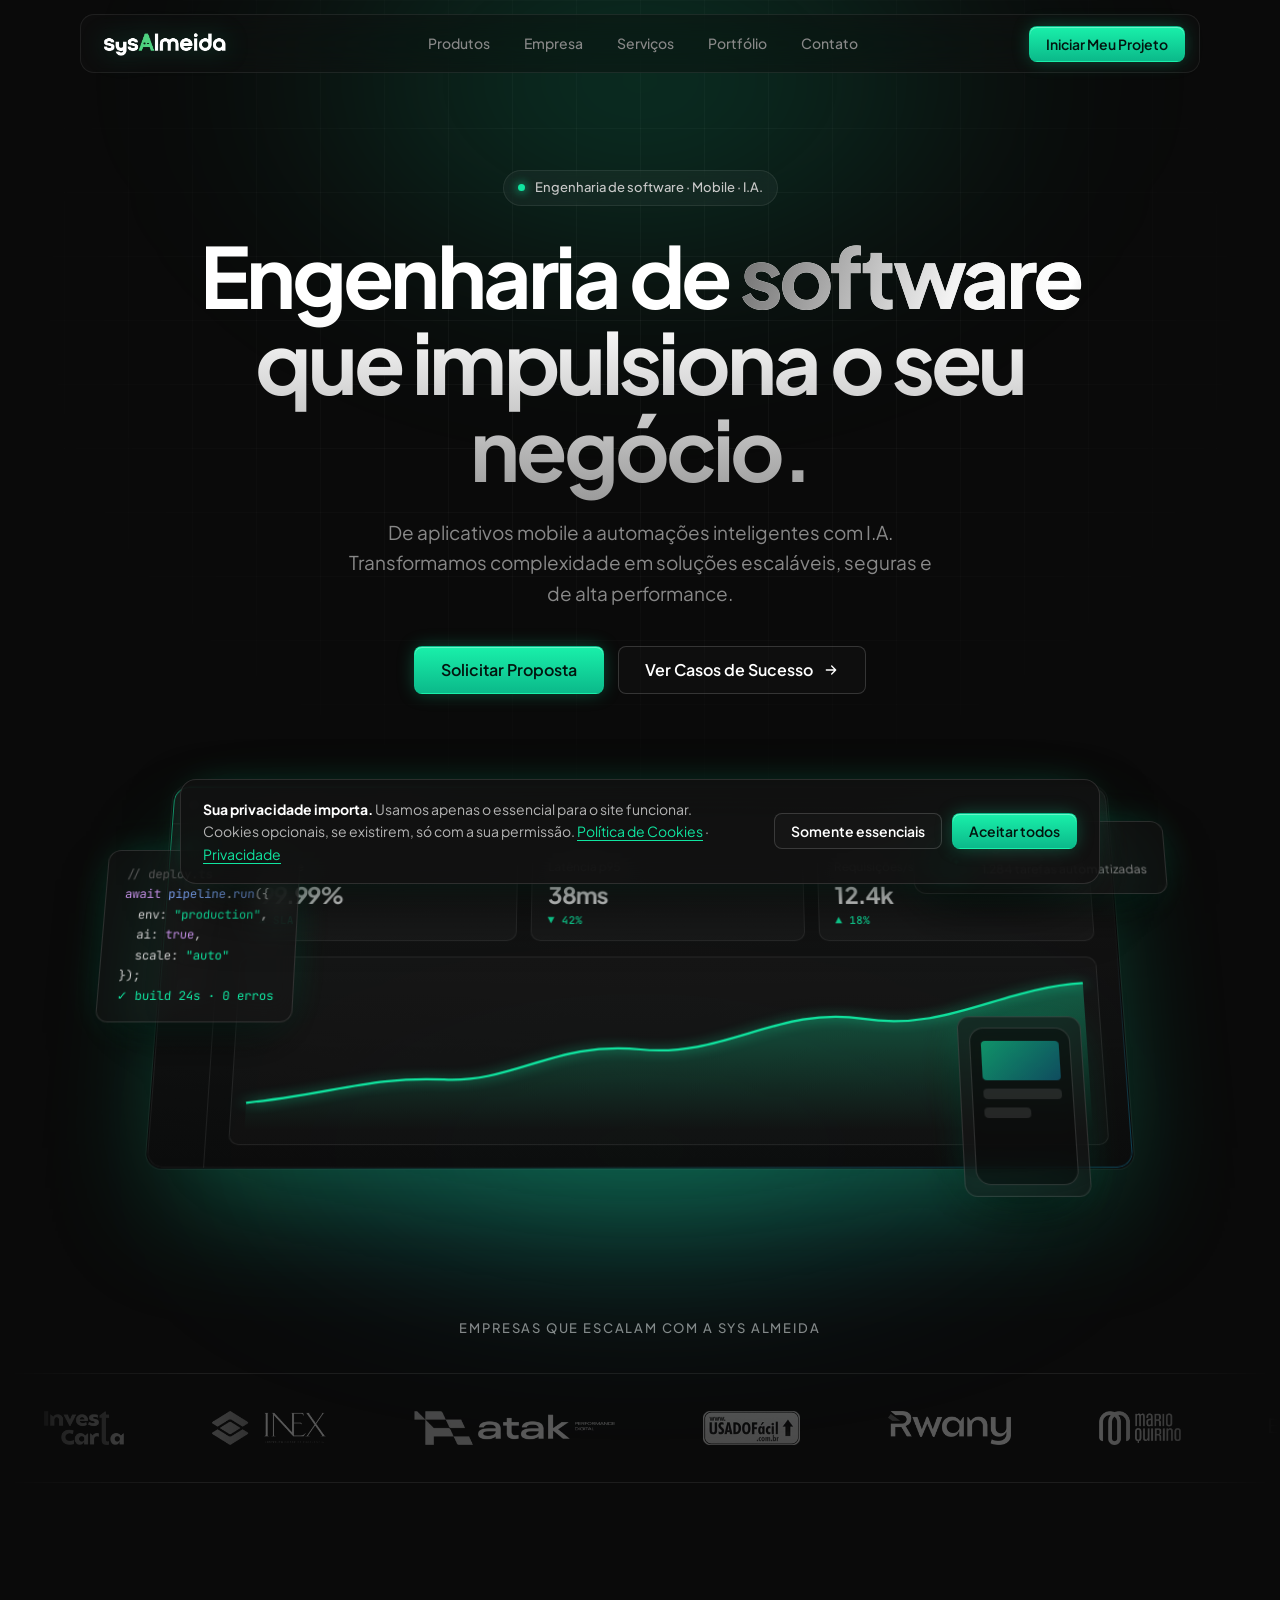
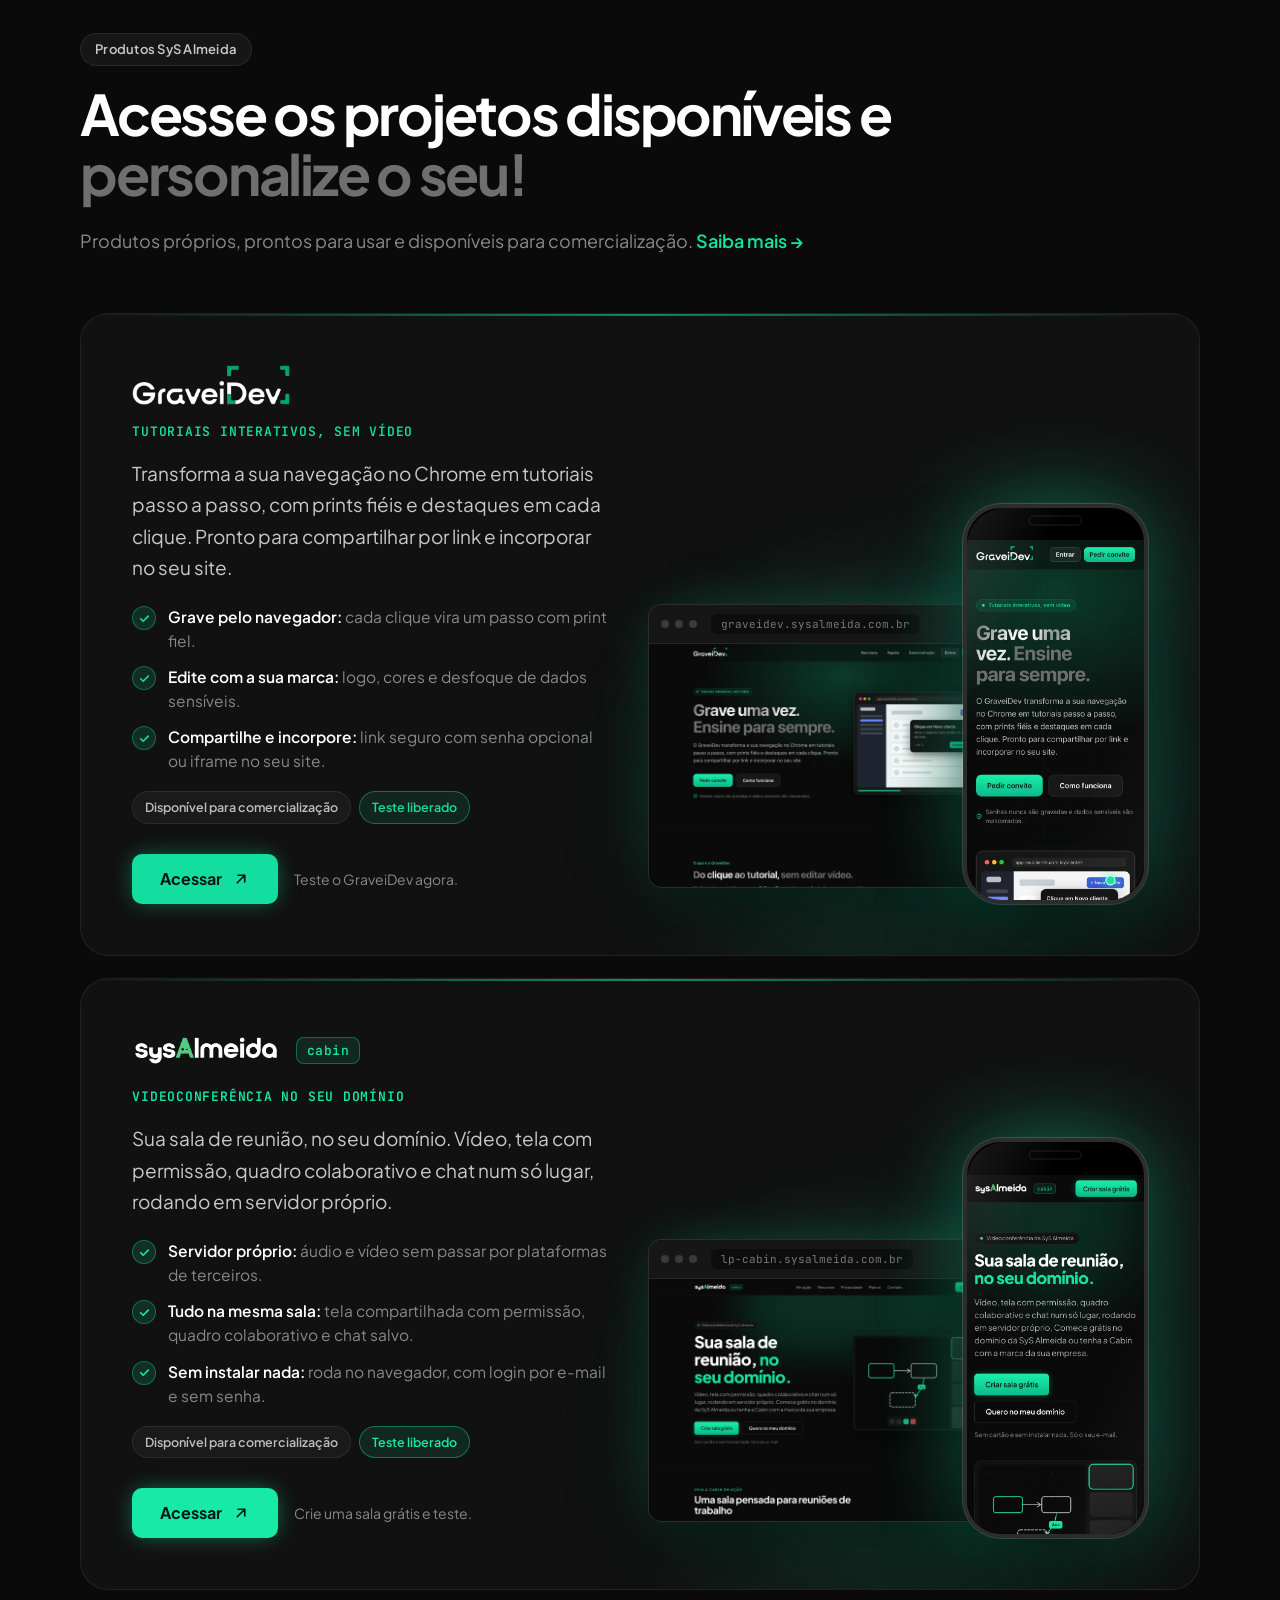
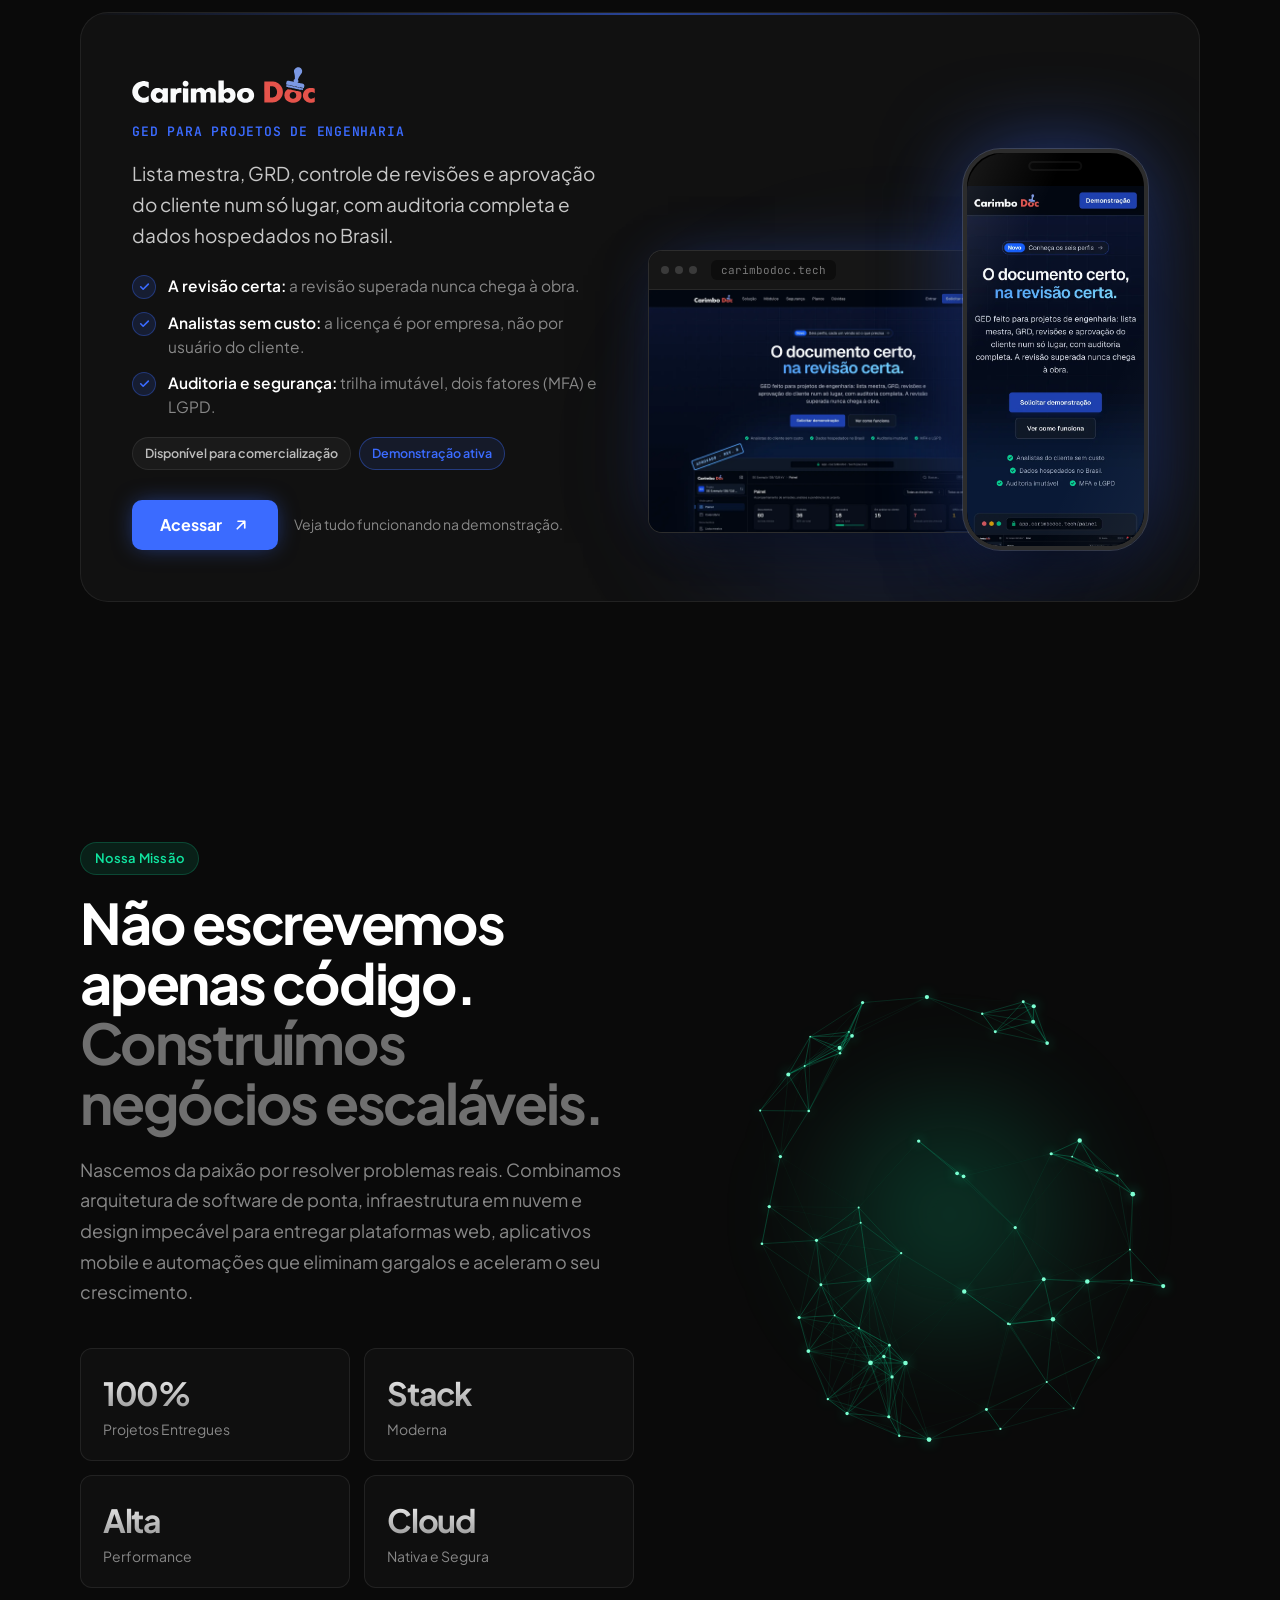
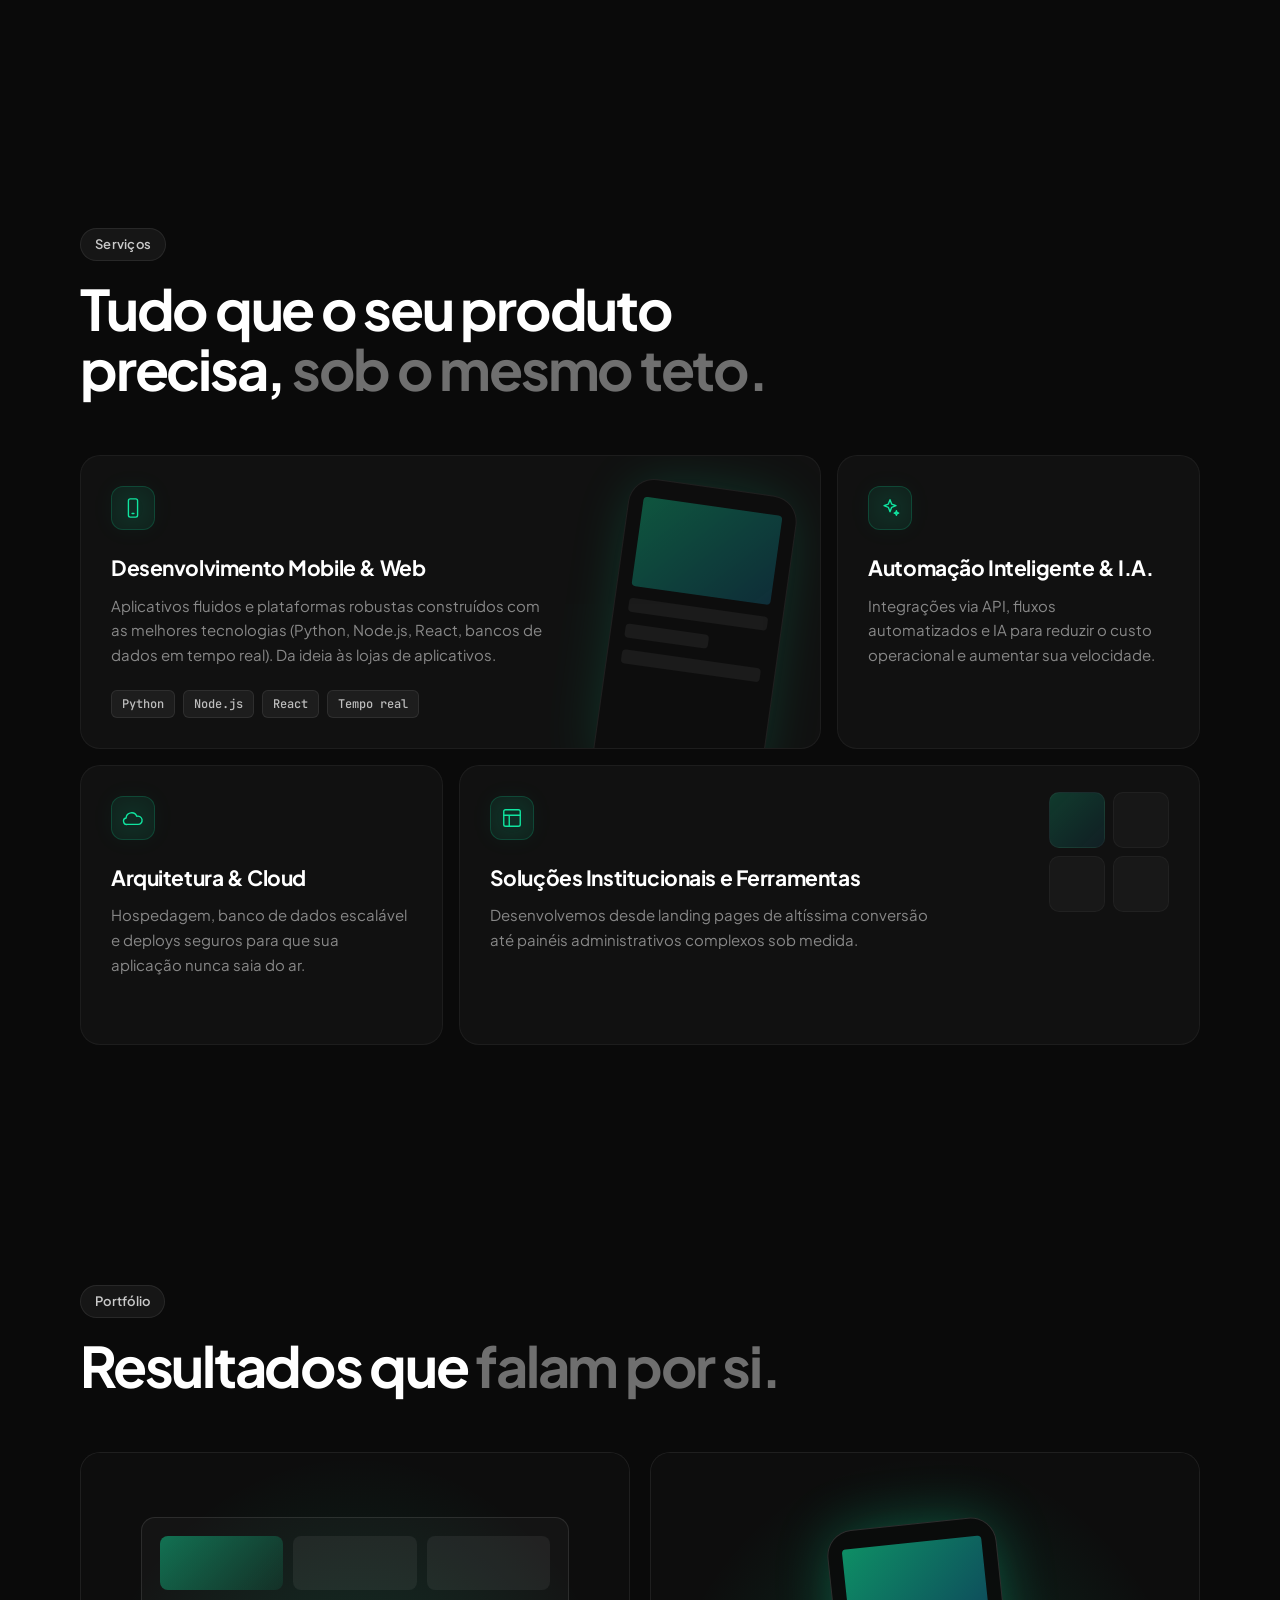
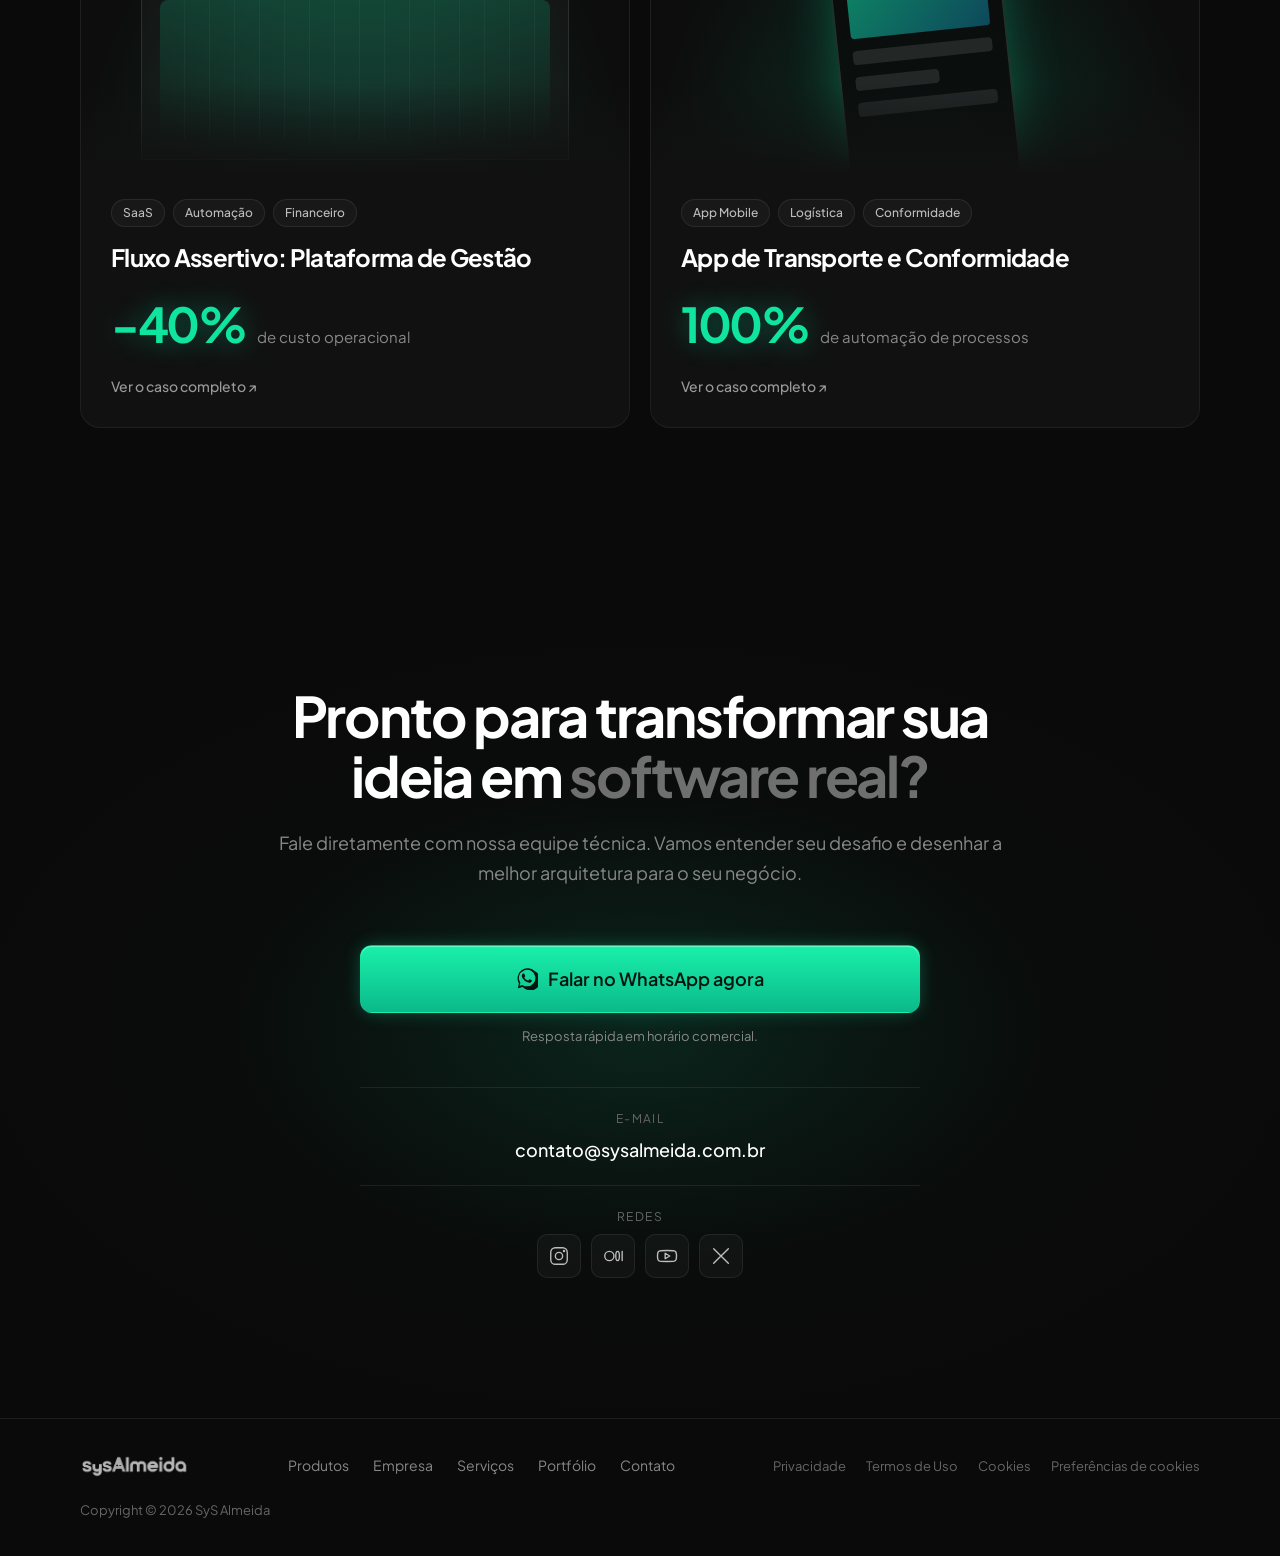
==== index.html @ 6def8334 "Menu: adiciona item Produtos; aumenta e anima o mockup mobile dos produtos Co-Authored-By: Claude So" ====
<!doctype html>
<html lang="pt-BR">
<head>
  <meta charset="utf-8">
  <meta name="viewport" content="width=device-width, initial-scale=1">
  <title>SyS Almeida — Engenharia de software de alto nível</title>
  <meta name="description" content="De aplicativos mobile a automações inteligentes com I.A. Soluções escaláveis, seguras e de alta performance.">
  <meta name="theme-color" content="#0A0A0A">
  <link rel="icon" type="image/png" href="images/lofoFavicon.png">
  <link rel="preconnect" href="https://fonts.googleapis.com">
  <link rel="preconnect" href="https://fonts.gstatic.com" crossorigin>
  <link href="https://fonts.googleapis.com/css2?family=Plus+Jakarta+Sans:wght@400;500;600;700;800&family=JetBrains+Mono:wght@400;500&display=swap" rel="stylesheet">
  <script>document.documentElement.classList.add('js')</script>
  <link rel="stylesheet" href="css/style.css">
</head>
<body>

  <header class="header" id="header">
    <div class="header__inner">
      <a href="#" class="header__logo" aria-label="SyS Almeida">
        <img src="images/logo.png" alt="SyS Almeida" width="463" height="93">
      </a>
      <nav class="nav" aria-label="Principal">
        <a href="#produtos">Produtos</a>
        <a href="#sobre">Empresa</a>
        <a href="#servicos">Serviços</a>
        <a href="#portfolio">Portfólio</a>
        <a href="#contato">Contato</a>
      </nav>
      <a href="https://wa.me/5565998007684?text=Ol%C3%A1!%20me%20chamo:%20" target="_blank" rel="noopener" class="btn btn--primary btn--sm">Iniciar Meu Projeto</a>
    </div>
  </header>

  <main>
    <!-- HERO -->
    <section class="hero" id="inicio">
      <div class="hero__grid" aria-hidden="true"></div>
      <div class="hero__glow hero__glow--top" aria-hidden="true"></div>

      <div class="container hero__content">
        <span class="badge reveal" style="--d:0ms">
          <span class="badge__dot"></span> Engenharia de software · Mobile · I.A.
        </span>
        <h1 class="hero__title reveal" style="--d:100ms">
          Engenharia de <span class="metal">software</span> que impulsiona o seu negócio.
        </h1>
        <p class="hero__sub reveal" style="--d:200ms">
          De aplicativos mobile a automações inteligentes com I.A. Transformamos complexidade em soluções escaláveis, seguras e de alta performance.
        </p>
        <div class="hero__actions reveal" style="--d:300ms">
          <a href="https://wa.me/5565998007684?text=Ol%C3%A1!%20me%20chamo:%20" target="_blank" rel="noopener" class="btn btn--primary btn--lg">Solicitar Proposta</a>
          <a href="#portfolio" class="btn btn--outline btn--lg">
            Ver Casos de Sucesso
            <svg width="16" height="16" viewBox="0 0 24 24" fill="none" stroke="currentColor" stroke-width="2" stroke-linecap="round" stroke-linejoin="round"><path d="M5 12h14M13 6l6 6-6 6"/></svg>
          </a>
        </div>
      </div>

      <!-- Dashboard mockup -->
      <div class="container hero__visual reveal" style="--d:450ms">
        <div class="hero__glow hero__glow--bottom" aria-hidden="true"></div>
        <div class="mock" id="mock">
          <div class="mock__frame">
            <div class="mock__bar">
              <span></span><span></span><span></span>
              <em>sysalmeida.app / dashboard</em>
            </div>
            <div class="mock__body">
              <aside class="mock__side">
                <i class="on"></i><i></i><i></i><i></i><i></i>
              </aside>
              <div class="mock__main">
                <div class="mock__kpis">
                  <div class="kpi"><small>Uptime</small><b>99.99%</b><span class="up">▲ SLA</span></div>
                  <div class="kpi"><small>Latência p95</small><b>38ms</b><span class="up">▼ 42%</span></div>
                  <div class="kpi"><small>Requisições/s</small><b>12.4k</b><span class="up">▲ 18%</span></div>
                </div>
                <div class="mock__chart">
                  <svg viewBox="0 0 600 180" preserveAspectRatio="none">
                    <defs>
                      <linearGradient id="area" x1="0" y1="0" x2="0" y2="1">
                        <stop offset="0" stop-color="#10E5A0" stop-opacity=".35"/>
                        <stop offset="1" stop-color="#10E5A0" stop-opacity="0"/>
                      </linearGradient>
                    </defs>
                    <path d="M0 150 C60 140 90 120 140 124 S220 80 280 90 S380 40 440 55 S540 20 600 14 V180 H0Z" fill="url(#area)"/>
                    <path class="line" d="M0 150 C60 140 90 120 140 124 S220 80 280 90 S380 40 440 55 S540 20 600 14" fill="none" stroke="#10E5A0" stroke-width="2.5"/>
                  </svg>
                </div>
              </div>
            </div>
          </div>

          <div class="float float--code">
<pre><span class="c">// deploy.ts</span>
<span class="k">await</span> <span class="f">pipeline</span>.<span class="f">run</span>({
  env: <span class="s">"production"</span>,
  ai: <span class="k">true</span>,
  scale: <span class="s">"auto"</span>
});
<span class="ok">✓ build 24s · 0 erros</span></pre>
          </div>

          <div class="float float--ai">
            <div class="float__ico">
              <svg width="18" height="18" viewBox="0 0 24 24" fill="none" stroke="currentColor" stroke-width="2" stroke-linecap="round" stroke-linejoin="round"><path d="M12 3l1.8 4.7L18.5 9.5l-4.7 1.8L12 16l-1.8-4.7L5.5 9.5l4.7-1.8z"/><path d="M19 15l.7 1.8L21.5 17.5l-1.8.7L19 20l-.7-1.8-1.8-.7 1.8-.7z"/></svg>
            </div>
            <div><b>Agente I.A.</b><small>1.284 tarefas automatizadas</small></div>
          </div>

          <div class="float float--mobile">
            <div class="phone"><i></i><i></i><i class="w"></i></div>
          </div>
        </div>
      </div>
    </section>

    <!-- SOCIAL PROOF -->
    <section class="proof" aria-labelledby="proof-title">
      <p class="proof__title" id="proof-title">Empresas que escalam com a SyS Almeida</p>
      <div class="marquee">
        <div class="marquee__track">
          <ul class="marquee__group">
            <li><img src="images/clientes/mono/investcarla.png" alt="Invest Carla"></li>
            <li><img src="images/clientes/mono/inex.png" alt="INEX — Instituto Nobre de Excelência"></li>
            <li><img src="images/clientes/mono/atak.png" alt="Atak Performance Digital"></li>
            <li><img src="images/clientes/mono/usadofacil.png" alt="UsadoFácil.com.br"></li>
            <li><img src="images/clientes/mono/rwany.png" alt="Rwany"></li>
            <li><img src="images/clientes/mono/marioquirino.png" alt="Mario Quirino"></li>
            <li><img src="images/clientes/mono/belafit.png" alt="BelaFit"></li>
            <li><img src="images/clientes/mono/parecerdigital.png" alt="Parecer Digital" class="wide"></li>
            <li><img src="images/clientes/mono/useconsult.png" alt="Use Consult" class="wide"></li>
            <li><img src="images/clientes/mono/institutocrescer.png" alt="Instituto Crescer Brasil" class="tall"></li>
            <li><img src="images/clientes/mono/traquejodev.png" alt="Traquejo Dev" class="wide"></li>
            <li><img src="images/clientes/mono/andrefelipe.png" alt="Dr. André Felipe — Ortopedista e Traumatologista" class="tall"></li>
            <li><img src="images/clientes/mono/sabrinasantos.png" alt="Sabrina Santos — Médica Veterinária" class="tall"></li>
            <li><img src="images/clientes/mono/usegrifo.png" alt="Usegrifo"></li>
          </ul>
          <ul class="marquee__group" aria-hidden="true">
            <li><img src="images/clientes/mono/investcarla.png" alt=""></li>
            <li><img src="images/clientes/mono/inex.png" alt=""></li>
            <li><img src="images/clientes/mono/atak.png" alt=""></li>
            <li><img src="images/clientes/mono/usadofacil.png" alt=""></li>
            <li><img src="images/clientes/mono/rwany.png" alt=""></li>
            <li><img src="images/clientes/mono/marioquirino.png" alt=""></li>
            <li><img src="images/clientes/mono/belafit.png" alt=""></li>
            <li><img src="images/clientes/mono/parecerdigital.png" alt="" class="wide"></li>
            <li><img src="images/clientes/mono/useconsult.png" alt="" class="wide"></li>
            <li><img src="images/clientes/mono/institutocrescer.png" alt="" class="tall"></li>
            <li><img src="images/clientes/mono/traquejodev.png" alt="" class="wide"></li>
            <li><img src="images/clientes/mono/andrefelipe.png" alt="" class="tall"></li>
            <li><img src="images/clientes/mono/sabrinasantos.png" alt="" class="tall"></li>
            <li><img src="images/clientes/mono/usegrifo.png" alt=""></li>
          </ul>
        </div>
      </div>
    </section>

    <!-- PRODUTOS -->
    <section class="section products" id="produtos">
      <div class="container">
        <header class="section__head reveal-s">
          <span class="tag">Produtos SyS Almeida</span>
          <h2 class="h2">Acesse os projetos disponíveis e <span class="dim">personalize o seu!</span></h2>
          <p class="lead">Produtos próprios, prontos para usar e disponíveis para comercialização. <a class="products__more" href="#contato">Saiba mais <span aria-hidden="true">→</span></a></p>
        </header>
        <div class="pgrid">
        <article class="pcard reveal-s" style="--c:#14de9f;--c-rgb:20,222,159;--on:#03150f">
          <div class="pcard__info">
            <div class="pcard__brand"><img class="plogo plogo--grave" src="images/produtos/graveidev-logo.webp" alt="GraveiDev" width="480" height="122"></div>
            <span class="ptag">Tutoriais interativos, sem vídeo</span>
            <p class="pcard__desc">Transforma a sua navegação no Chrome em tutoriais passo a passo, com prints fiéis e destaques em cada clique. Pronto para compartilhar por link e incorporar no seu site.</p>
            <ul class="pcard__quals"><li><span class="pq__ic" aria-hidden="true"><svg viewBox="0 0 24 24"><path d="M5 12.5l4.5 4.5L19 7.5"/></svg></span><span><b>Grave pelo navegador:</b> cada clique vira um passo com print fiel.</span></li><li><span class="pq__ic" aria-hidden="true"><svg viewBox="0 0 24 24"><path d="M5 12.5l4.5 4.5L19 7.5"/></svg></span><span><b>Edite com a sua marca:</b> logo, cores e desfoque de dados sensíveis.</span></li><li><span class="pq__ic" aria-hidden="true"><svg viewBox="0 0 24 24"><path d="M5 12.5l4.5 4.5L19 7.5"/></svg></span><span><b>Compartilhe e incorpore:</b> link seguro com senha opcional ou iframe no seu site.</span></li></ul>
            <div class="pcard__chips"><span class="pchip">Disponível para comercialização</span><span class="pchip pchip--on">Teste liberado</span></div>
            <div class="pcard__cta">
              <a class="pbtn" href="https://graveidev.sysalmeida.com.br/" target="_blank" rel="noopener">Acessar
                <svg width="18" height="18" viewBox="0 0 24 24" fill="none" stroke="currentColor" stroke-width="2.2" stroke-linecap="round" stroke-linejoin="round" aria-hidden="true"><path d="M7 17L17 7M8 7h9v9"/></svg></a>
              <span class="pcard__note">Teste o GraveiDev agora.</span>
            </div>
          </div>
          <div class="pcard__stage" aria-hidden="true">
            <div class="dev dev--desk">
              <div class="dev__bar"><i></i><i></i><i></i><em>graveidev.sysalmeida.com.br</em></div>
              <img src="images/produtos/graveidev-desktop.webp" alt="" width="1600" height="1000" loading="lazy">
            </div>
            <div class="dev dev--phone">
              <span class="dev__notch"></span>
              <img src="images/produtos/graveidev-mobile.webp" alt="" width="585" height="1266" loading="lazy">
            </div>
          </div>
        </article>
        <article class="pcard reveal-s" style="--c:#17eaa6;--c-rgb:23,234,166;--on:#03150f">
          <div class="pcard__info">
            <div class="pcard__brand"><img class="plogo plogo--sys" src="images/logo.png" alt="SyS Almeida" width="463" height="93"><span class="pbadge">cabin</span></div>
            <span class="ptag">Videoconferência no seu domínio</span>
            <p class="pcard__desc">Sua sala de reunião, no seu domínio. Vídeo, tela com permissão, quadro colaborativo e chat num só lugar, rodando em servidor próprio.</p>
            <ul class="pcard__quals"><li><span class="pq__ic" aria-hidden="true"><svg viewBox="0 0 24 24"><path d="M5 12.5l4.5 4.5L19 7.5"/></svg></span><span><b>Servidor próprio:</b> áudio e vídeo sem passar por plataformas de terceiros.</span></li><li><span class="pq__ic" aria-hidden="true"><svg viewBox="0 0 24 24"><path d="M5 12.5l4.5 4.5L19 7.5"/></svg></span><span><b>Tudo na mesma sala:</b> tela compartilhada com permissão, quadro colaborativo e chat salvo.</span></li><li><span class="pq__ic" aria-hidden="true"><svg viewBox="0 0 24 24"><path d="M5 12.5l4.5 4.5L19 7.5"/></svg></span><span><b>Sem instalar nada:</b> roda no navegador, com login por e-mail e sem senha.</span></li></ul>
            <div class="pcard__chips"><span class="pchip">Disponível para comercialização</span><span class="pchip pchip--on">Teste liberado</span></div>
            <div class="pcard__cta">
              <a class="pbtn" href="https://lp-cabin.sysalmeida.com.br/" target="_blank" rel="noopener">Acessar
                <svg width="18" height="18" viewBox="0 0 24 24" fill="none" stroke="currentColor" stroke-width="2.2" stroke-linecap="round" stroke-linejoin="round" aria-hidden="true"><path d="M7 17L17 7M8 7h9v9"/></svg></a>
              <span class="pcard__note">Crie uma sala grátis e teste.</span>
            </div>
          </div>
          <div class="pcard__stage" aria-hidden="true">
            <div class="dev dev--desk">
              <div class="dev__bar"><i></i><i></i><i></i><em>lp-cabin.sysalmeida.com.br</em></div>
              <img src="images/produtos/cabin-desktop.webp" alt="" width="1600" height="1000" loading="lazy">
            </div>
            <div class="dev dev--phone">
              <span class="dev__notch"></span>
              <img src="images/produtos/cabin-mobile.webp" alt="" width="585" height="1266" loading="lazy">
            </div>
          </div>
        </article>
        <article class="pcard reveal-s" style="--c:#3b6bff;--c-rgb:59,107,255;--on:#ffffff">
          <div class="pcard__info">
            <div class="pcard__brand"><img class="plogo plogo--carimbo" src="images/produtos/carimbodoc-logo.svg" alt="CarimboDoc" width="2932" height="578"></div>
            <span class="ptag">GED para projetos de engenharia</span>
            <p class="pcard__desc">Lista mestra, GRD, controle de revisões e aprovação do cliente num só lugar, com auditoria completa e dados hospedados no Brasil.</p>
            <ul class="pcard__quals"><li><span class="pq__ic" aria-hidden="true"><svg viewBox="0 0 24 24"><path d="M5 12.5l4.5 4.5L19 7.5"/></svg></span><span><b>A revisão certa:</b> a revisão superada nunca chega à obra.</span></li><li><span class="pq__ic" aria-hidden="true"><svg viewBox="0 0 24 24"><path d="M5 12.5l4.5 4.5L19 7.5"/></svg></span><span><b>Analistas sem custo:</b> a licença é por empresa, não por usuário do cliente.</span></li><li><span class="pq__ic" aria-hidden="true"><svg viewBox="0 0 24 24"><path d="M5 12.5l4.5 4.5L19 7.5"/></svg></span><span><b>Auditoria e segurança:</b> trilha imutável, dois fatores (MFA) e LGPD.</span></li></ul>
            <div class="pcard__chips"><span class="pchip">Disponível para comercialização</span><span class="pchip pchip--on">Demonstração ativa</span></div>
            <div class="pcard__cta">
              <a class="pbtn" href="https://carimbodoc.tech/" target="_blank" rel="noopener">Acessar
                <svg width="18" height="18" viewBox="0 0 24 24" fill="none" stroke="currentColor" stroke-width="2.2" stroke-linecap="round" stroke-linejoin="round" aria-hidden="true"><path d="M7 17L17 7M8 7h9v9"/></svg></a>
              <span class="pcard__note">Veja tudo funcionando na demonstração.</span>
            </div>
          </div>
          <div class="pcard__stage" aria-hidden="true">
            <div class="dev dev--desk">
              <div class="dev__bar"><i></i><i></i><i></i><em>carimbodoc.tech</em></div>
              <img src="images/produtos/carimbodoc-desktop.webp" alt="" width="1600" height="1000" loading="lazy">
            </div>
            <div class="dev dev--phone">
              <span class="dev__notch"></span>
              <img src="images/produtos/carimbodoc-mobile.webp" alt="" width="585" height="1266" loading="lazy">
            </div>
          </div>
        </article>
        </div>
      </div>
    </section>

    <!-- EMPRESA -->
    <section class="section about" id="sobre">
      <div class="container about__grid">
        <div class="about__text">
          <span class="tag tag--green reveal-s">Nossa Missão</span>
          <h2 class="h2 reveal-s" style="--d:80ms">Não escrevemos apenas código. <span class="dim">Construímos negócios escaláveis.</span></h2>
          <p class="lead reveal-s" style="--d:160ms">Nascemos da paixão por resolver problemas reais. Combinamos arquitetura de software de ponta, infraestrutura em nuvem e design impecável para entregar plataformas web, aplicativos mobile e automações que eliminam gargalos e aceleram o seu crescimento.</p>
          <div class="stats reveal-s" style="--d:240ms">
            <div class="stat"><b>100%</b><span>Projetos Entregues</span></div>
            <div class="stat"><b>Stack</b><span>Moderna</span></div>
            <div class="stat"><b>Alta</b><span>Performance</span></div>
            <div class="stat"><b>Cloud</b><span>Nativa e Segura</span></div>
          </div>
        </div>
        <div class="about__visual reveal-s" style="--d:200ms" aria-hidden="true">
          <div class="about__glow"></div>
          <canvas id="mesh"></canvas>
        </div>
      </div>
    </section>

    <!-- SERVIÇOS -->
    <section class="section" id="servicos">
      <div class="container">
        <header class="section__head reveal-s">
          <span class="tag">Serviços</span>
          <h2 class="h2">Tudo que o seu produto precisa, <span class="dim">sob o mesmo teto.</span></h2>
        </header>

        <div class="bento">
          <article class="card card--wide spot reveal-s">
            <div class="card__icon"><svg viewBox="0 0 24 24"><rect x="7" y="2" width="10" height="20" rx="2"/><path d="M11 18h2"/></svg></div>
            <h3>Desenvolvimento Mobile &amp; Web</h3>
            <p>Aplicativos fluidos e plataformas robustas construídos com as melhores tecnologias (Python, Node.js, React, bancos de dados em tempo real). Da ideia às lojas de aplicativos.</p>
            <ul class="chips"><li>Python</li><li>Node.js</li><li>React</li><li>Tempo real</li></ul>
            <div class="card__art card__art--phone" aria-hidden="true">
              <div class="phone phone--lg"><i></i><i></i><i class="w"></i><i></i></div>
            </div>
          </article>

          <article class="card spot reveal-s" style="--d:80ms">
            <div class="card__icon"><svg viewBox="0 0 24 24"><path d="M12 3l1.8 4.7L18.5 9.5l-4.7 1.8L12 16l-1.8-4.7L5.5 9.5l4.7-1.8z"/><path d="M19 15l.7 1.8 1.8.7-1.8.7L19 20l-.7-1.8-1.8-.7 1.8-.7z"/></svg></div>
            <h3>Automação Inteligente &amp; I.A.</h3>
            <p>Integrações via API, fluxos automatizados e IA para reduzir o custo operacional e aumentar sua velocidade.</p>
          </article>

          <article class="card spot reveal-s" style="--d:120ms">
            <div class="card__icon"><svg viewBox="0 0 24 24"><path d="M17.5 19a4.5 4.5 0 1 0-1.4-8.8A6 6 0 0 0 4.5 12 3.5 3.5 0 0 0 6 19z"/></svg></div>
            <h3>Arquitetura &amp; Cloud</h3>
            <p>Hospedagem, banco de dados escalável e deploys seguros para que sua aplicação nunca saia do ar.</p>
          </article>

          <article class="card card--wide spot reveal-s" style="--d:160ms">
            <div class="card__icon"><svg viewBox="0 0 24 24"><rect x="3" y="3" width="18" height="18" rx="2"/><path d="M3 9h18M9 21V9"/></svg></div>
            <h3>Soluções Institucionais e Ferramentas</h3>
            <p>Desenvolvemos desde landing pages de altíssima conversão até painéis administrativos complexos sob medida.</p>
            <div class="card__art card__art--panel" aria-hidden="true"><i></i><i></i><i></i><i></i></div>
          </article>
        </div>
      </div>
    </section>

    <!-- PORTFÓLIO -->
    <section class="section" id="portfolio">
      <div class="container">
        <header class="section__head reveal-s">
          <span class="tag">Portfólio</span>
          <h2 class="h2">Resultados que <span class="dim">falam por si.</span></h2>
        </header>

        <div class="cases">
          <a href="#contato" class="case reveal-s">
            <div class="case__media">
              <div class="case__img case__img--dash">
                <div class="dash"><b></b><b></b><b></b><span></span></div>
              </div>
            </div>
            <div class="case__body">
              <div class="case__tags"><span>SaaS</span><span>Automação</span><span>Financeiro</span></div>
              <h3>Fluxo Assertivo: Plataforma de Gestão</h3>
              <div class="case__metric"><b>-40%</b><span>de custo operacional</span></div>
              <span class="case__link">Ver o caso completo <i>↗</i></span>
            </div>
          </a>

          <a href="#contato" class="case reveal-s" style="--d:100ms">
            <div class="case__media">
              <div class="case__img case__img--app">
                <div class="phone phone--lg"><i></i><i></i><i class="w"></i><i></i></div>
              </div>
            </div>
            <div class="case__body">
              <div class="case__tags"><span>App Mobile</span><span>Logística</span><span>Conformidade</span></div>
              <h3>App de Transporte e Conformidade</h3>
              <div class="case__metric"><b>100%</b><span>de automação de processos</span></div>
              <span class="case__link">Ver o caso completo <i>↗</i></span>
            </div>
          </a>
        </div>
      </div>
    </section>

    <!-- CONTATO -->
    <section class="section contact" id="contato">
      <div class="contact__glow" aria-hidden="true"></div>
      <div class="container">
        <header class="section__head section__head--center reveal-s">
          <h2 class="h2">Pronto para transformar sua ideia em <span class="dim">software real?</span></h2>
          <p class="lead">Fale diretamente com nossa equipe técnica. Vamos entender seu desafio e desenhar a melhor arquitetura para o seu negócio.</p>
        </header>

        <div class="contact__grid">
          <div class="contact__quick reveal-s">
            <a href="https://wa.me/5565998007684?text=Ol%C3%A1!%20me%20chamo:%20" class="btn btn--primary btn--xl" target="_blank" rel="noopener">
              <svg width="22" height="22" viewBox="0 0 24 24" fill="currentColor"><path d="M20.5 3.5A11 11 0 0 0 3.2 16.8L2 22l5.4-1.4A11 11 0 1 0 20.5 3.5zM12 20a9 9 0 0 1-4.6-1.3l-.3-.2-3.2.8.9-3.1-.2-.3A9 9 0 1 1 12 20zm5-6.7c-.3-.1-1.6-.8-1.9-.9s-.5-.1-.7.1-.8.9-.9 1.1-.3.2-.6.1a7.400 7.400 0 0 1-3.700-3.200c-.3-.5.3-.5.8-1.500.1-.2 0-.4 0-.5l-.9-2c-.2-.5-.4-.4-.7-.4h-.5a1 1 0 0 0-.7.3 3 3 0 0 0-.9 2.200 5.200 5.200 0 0 0 1.100 2.800 11.900 11.900 0 0 0 4.600 4c1.700.7 2.400.8 3.200.7a2.700 2.700 0 0 0 1.800-1.300 2.200 2.200 0 0 0 .2-1.300c-.1-.1-.3-.2-.6-.3z"/></svg>
              Falar no WhatsApp agora
            </a>
            <p class="muted-sm">Resposta rápida em horário comercial.</p>

            <ul class="contact__info">
              <li><span>E-mail</span><a href="mailto:contato@sysalmeida.com.br">contato@sysalmeida.com.br</a></li>
              <li><span>Redes</span>
                <div class="socials">
                  <a href="https://www.instagram.com/sysalmeida/" target="_blank" rel="noopener" aria-label="Instagram"><svg viewBox="0 0 24 24"><rect x="3" y="3" width="18" height="18" rx="5"/><circle cx="12" cy="12" r="4"/><circle cx="17.5" cy="6.5" r=".6" fill="currentColor"/></svg></a>
                  <a href="https://medium.com/@sysalmeida.dev" target="_blank" rel="noopener" aria-label="Medium"><svg viewBox="0 0 24 24"><circle cx="8" cy="12" r="5"/><ellipse cx="17" cy="12" rx="2" ry="5"/><path d="M22 7v10"/></svg></a>
                  <a href="https://www.youtube.com/@SysAlmeida" target="_blank" rel="noopener" aria-label="YouTube"><svg viewBox="0 0 24 24"><path d="M22 8.5a3 3 0 0 0-2.1-2.1C18 6 12 6 12 6s-6 0-7.900.4A3 3 0 0 0 2 8.500 31 31 0 0 0 1.600 12 31 31 0 0 0 2 15.500a3 3 0 0 0 2.100 2.100C6 18 12 18 12 18s6 0 7.900-.4a3 3 0 0 0 2.100-2.100 31 31 0 0 0 .4-3.500 31 31 0 0 0-.4-3.500z"/><path d="M10 9l5 3-5 3z"/></svg></a>
                  <a href="https://x.com/sysAlmeida" target="_blank" rel="noopener" aria-label="X"><svg viewBox="0 0 24 24"><path d="M4 4l16 16M20 4L4 20"/></svg></a>
                </div>
              </li>
            </ul>
          </div>

          
        </div>
      </div>
    </section>
  </main>

  <footer class="footer">
    <div class="container footer__inner">
      <a href="#" class="footer__logo" aria-label="SyS Almeida"><img src="images/logo.png" alt="SyS Almeida" width="463" height="93"></a>
      <nav class="footer__nav" aria-label="Rodapé">
        <a href="#produtos">Produtos</a>
        <a href="#sobre">Empresa</a>
        <a href="#servicos">Serviços</a>
        <a href="#portfolio">Portfólio</a>
        <a href="#contato">Contato</a>
      </nav>
      <nav class="footer__legal" aria-label="Documentos legais">
        <a href="privacidade.html">Privacidade</a>
        <a href="termos.html">Termos de Uso</a>
        <a href="cookies.html">Cookies</a>
        <button type="button" data-cookie-settings>Preferências de cookies</button>
      </nav>
      <p>Copyright © 2026 SyS Almeida</p>
    </div>
  </footer>

  <script src="js/main.js"></script>
  <script src="js/cookies.js"></script>
</body>
</html>
---- css/style.css ----
:root {
  --bg: #0a0a0a;
  --bg-2: #111111;
  --accent: #10e5a0;
  --accent-2: #0bb98a;
  --accent-glow: rgba(16, 229, 160, .45);
  --text: #ffffff;
  --muted: #888888;
  --border: rgba(255, 255, 255, .08);
  --radius: 8px;
  --font: "Plus Jakarta Sans", "Inter", -apple-system, "SF Pro Display", system-ui, sans-serif;
  --mono: "JetBrains Mono", ui-monospace, "SF Mono", monospace;
}

*, *::before, *::after { box-sizing: border-box; }
html { scroll-behavior: smooth; overflow-x: clip; max-width: 100%; }
body {
  margin: 0;
  background: var(--bg);
  color: var(--text);
  font-family: var(--font);
  -webkit-font-smoothing: antialiased;
  line-height: 1.5;
  overflow-x: clip;
  max-width: 100%;
}
img { max-width: 100%; display: block; }
a { color: inherit; text-decoration: none; }
.container { width: min(1120px, 100% - 48px); margin-inline: auto; }

/* ---------- Buttons ---------- */
.btn {
  display: inline-flex; align-items: center; justify-content: center; gap: 10px;
  font: 600 15px/1 var(--font);
  border-radius: var(--radius);
  padding: 12px 20px;
  border: 1px solid transparent;
  cursor: pointer;
  transition: box-shadow .25s ease, transform .25s ease, background .25s ease, border-color .25s ease, color .25s ease;
}
.btn--sm { padding: 10px 16px; font-size: 14px; }
.btn--lg { padding: 15px 26px; font-size: 16px; }
.btn--primary {
  background: linear-gradient(180deg, #19f0aa, var(--accent-2));
  color: #03150f;
  box-shadow: 0 0 18px -2px rgba(16, 229, 160, .35), inset 0 1px 0 rgba(255, 255, 255, .35);
}
.btn--primary:hover {
  transform: translateY(-1px);
  box-shadow: 0 0 34px 2px var(--accent-glow), 0 0 80px 6px rgba(16, 229, 160, .2), inset 0 1px 0 rgba(255, 255, 255, .45);
}
.btn--outline {
  color: var(--text);
  background: rgba(255, 255, 255, .02);
  border-color: rgba(255, 255, 255, .16);
}
.btn--outline svg { transition: transform .25s ease; }
.btn--outline:hover {
  border-color: rgba(16, 229, 160, .6);
  background: rgba(16, 229, 160, .06);
  box-shadow: 0 0 24px -4px var(--accent-glow);
}
.btn--outline:hover svg { transform: translateX(4px); }

/* ---------- Header ---------- */
.header {
  position: fixed; inset: 0 0 auto 0; z-index: 50;
  padding: 14px 0;
  transition: padding .3s ease;
}
.header__inner {
  width: min(1120px, 100% - 32px);
  margin-inline: auto;
  display: grid; grid-template-columns: 1fr auto 1fr; align-items: center;
  padding: 10px 14px 10px 20px;
  border-radius: 14px;
  background: rgba(17, 17, 17, .55);
  backdrop-filter: blur(16px) saturate(160%);
  -webkit-backdrop-filter: blur(16px) saturate(160%);
  border: 1px solid var(--border);
  transition: background .3s ease, border-color .3s ease;
}
.header.is-scrolled .header__inner { background: rgba(10, 10, 10, .78); border-color: rgba(255, 255, 255, .12); }
.header__logo img { height: 26px; width: auto; filter: brightness(1.15) contrast(1.05) drop-shadow(0 0 12px rgba(16, 229, 160, .25)); }
.header .btn { justify-self: end; }
.nav { display: flex; gap: 6px; }
.nav a {
  color: var(--muted); font-size: 14px; font-weight: 500;
  padding: 8px 14px; border-radius: 6px;
  transition: color .2s ease, text-shadow .2s ease;
}
.nav a:hover { color: #fff; text-shadow: 0 0 14px rgba(255, 255, 255, .6); }

/* ---------- Hero ---------- */
.hero {
  position: relative;
  padding: 170px 0 40px;
  text-align: center;
  isolation: isolate;
  overflow-x: clip;
}
.hero__grid {
  position: absolute; inset: 0; z-index: -2;
  background-image:
    linear-gradient(rgba(255, 255, 255, .035) 1px, transparent 1px),
    linear-gradient(90deg, rgba(255, 255, 255, .035) 1px, transparent 1px);
  background-size: 64px 64px;
  mask-image: radial-gradient(ellipse 70% 60% at 50% 25%, #000 20%, transparent 75%);
  -webkit-mask-image: radial-gradient(ellipse 70% 60% at 50% 25%, #000 20%, transparent 75%);
}
.hero__glow { position: absolute; pointer-events: none; z-index: -1; border-radius: 50%; filter: blur(90px); }
.hero__glow--top {
  top: -180px; left: 50%; width: min(900px, 100vw); height: 520px; transform: translateX(-50%);
  background: radial-gradient(closest-side, rgba(16, 229, 160, .22), transparent);
}
.hero__glow--bottom {
  bottom: -90px; left: 50%; width: 80%; height: 260px; transform: translateX(-50%);
  background: radial-gradient(closest-side, rgba(16, 229, 160, .42), rgba(20, 160, 210, .18) 60%, transparent);
}

.badge {
  display: inline-flex; align-items: center; gap: 10px;
  font-size: 13px; font-weight: 500; color: #c9c9c9;
  padding: 7px 14px; border-radius: 999px;
  background: rgba(255, 255, 255, .04);
  border: 1px solid var(--border);
  backdrop-filter: blur(8px);
}
.badge__dot { width: 7px; height: 7px; border-radius: 50%; background: var(--accent); box-shadow: 0 0 10px var(--accent); animation: pulse 2s infinite; }

.hero__title {
  margin: 26px auto 0;
  max-width: 920px;
  font-size: clamp(40px, 7.2vw, 84px);
  font-weight: 700;
  line-height: 1.03;
  letter-spacing: -0.045em;
  padding-bottom: .14em; /* evita cortar descendentes (g, p, q) no background-clip */
  margin-bottom: -.14em;
  background: linear-gradient(180deg, #fff 30%, #9a9a9a);
  -webkit-background-clip: text; background-clip: text;
  -webkit-text-fill-color: transparent;
}
.metal {
  background: linear-gradient(110deg, #6b6b6b 0%, #f2f2f2 30%, #ffffff 45%, #8d8d8d 60%, #e6e6e6 80%, #7a7a7a 100%);
  background-size: 220% 100%;
  -webkit-background-clip: text; background-clip: text;
  -webkit-text-fill-color: transparent;
  animation: sheen 6s linear infinite;
}
.hero__sub {
  margin: 26px auto 0; max-width: 600px;
  color: var(--muted); font-size: clamp(16px, 1.8vw, 19px); line-height: 1.6;
}
.hero__actions { margin-top: 38px; display: flex; gap: 14px; justify-content: center; flex-wrap: wrap; }

/* ---------- Mockup ---------- */
.hero__visual { position: relative; margin-top: 80px; perspective: 1600px; padding-bottom: 20px; }
.mock {
  position: relative; max-width: 960px; margin-inline: auto;
  transform-style: preserve-3d;
  transform: rotateX(var(--rx, 14deg)) rotateY(var(--ry, 0deg));
  transition: transform .25s ease-out;
}
.mock__frame {
  position: relative;
  border-radius: 16px;
  background: linear-gradient(180deg, rgba(24, 24, 24, .92), rgba(12, 12, 12, .92));
  border: 1px solid transparent;
  background-clip: padding-box;
  box-shadow: 0 50px 120px -30px rgba(16, 229, 160, .35), 0 0 0 1px rgba(255, 255, 255, .06);
  overflow: hidden;
}
.mock__frame::before { /* borda 1px com gradiente */
  content: ""; position: absolute; inset: 0; border-radius: inherit; padding: 1px; pointer-events: none;
  background: linear-gradient(160deg, rgba(16, 229, 160, .7), rgba(255, 255, 255, .08) 35%, rgba(255, 255, 255, .02) 70%, rgba(20, 160, 210, .4));
  -webkit-mask: linear-gradient(#000 0 0) content-box, linear-gradient(#000 0 0);
  -webkit-mask-composite: xor; mask-composite: exclude;
}
.mock__bar { display: flex; align-items: center; gap: 7px; padding: 12px 16px; border-bottom: 1px solid var(--border); }
.mock__bar span { width: 10px; height: 10px; border-radius: 50%; background: #2c2c2c; }
.mock__bar em { margin-left: 14px; font: 400 12px var(--mono); color: #666; font-style: normal; }
.mock__body { display: grid; grid-template-columns: 56px 1fr; min-height: 330px; }
.mock__side { border-right: 1px solid var(--border); padding: 18px 0; display: flex; flex-direction: column; align-items: center; gap: 14px; }
.mock__side i { width: 22px; height: 22px; border-radius: 6px; background: rgba(255, 255, 255, .07); }
.mock__side i.on { background: rgba(16, 229, 160, .25); box-shadow: 0 0 14px rgba(16, 229, 160, .5); }
.mock__main { padding: 22px; text-align: left; }
.mock__kpis { display: grid; grid-template-columns: repeat(3, 1fr); gap: 14px; }
.kpi { padding: 14px 16px; border-radius: 10px; background: rgba(255, 255, 255, .03); border: 1px solid var(--border); display: grid; gap: 2px; }
.kpi small { color: var(--muted); font-size: 12px; }
.kpi b { font-size: 24px; letter-spacing: -0.03em; }
.kpi .up { color: var(--accent); font: 500 11px var(--mono); }
.mock__chart { margin-top: 16px; border-radius: 10px; border: 1px solid var(--border); background: rgba(255, 255, 255, .02); padding: 14px; height: 190px; }
.mock__chart svg { width: 100%; height: 100%; display: block; overflow: visible; }
.mock__chart .line { stroke-dasharray: 1200; stroke-dashoffset: 1200; animation: draw 2.4s .9s ease forwards; filter: drop-shadow(0 0 6px rgba(16, 229, 160, .8)); }

.float {
  position: absolute;
  border-radius: 12px;
  background: rgba(20, 20, 20, .6);
  backdrop-filter: blur(14px); -webkit-backdrop-filter: blur(14px);
  border: 1px solid rgba(255, 255, 255, .12);
  box-shadow: 0 20px 50px -10px rgba(0, 0, 0, .7), 0 0 40px -10px rgba(16, 229, 160, .3);
  text-align: left;
  transform: translateZ(60px);
}
.float--code { left: -40px; top: 90px; padding: 14px 18px; animation: bob 7s ease-in-out infinite; }
.float--code pre { margin: 0; font: 400 12px/1.7 var(--mono); color: #cfcfcf; }
.float--code .c { color: #5c5c5c; } .float--code .k { color: #c792ea; } .float--code .f { color: #82aaff; }
.float--code .s { color: var(--accent); } .float--code .ok { color: var(--accent); }
.float--ai { right: -34px; top: 60px; padding: 14px 18px; display: flex; gap: 12px; align-items: center; animation: bob 8s -2s ease-in-out infinite; }
.float--ai b { display: block; font-size: 14px; }
.float--ai small { color: var(--muted); font-size: 12px; }
.float__ico { width: 36px; height: 36px; border-radius: 10px; display: grid; place-items: center; color: var(--accent); background: rgba(16, 229, 160, .12); box-shadow: 0 0 20px rgba(16, 229, 160, .35); }
.float--mobile { right: 60px; bottom: -34px; padding: 10px; animation: bob 9s -4s ease-in-out infinite; }
.phone { width: 96px; height: 150px; border-radius: 14px; border: 1px solid rgba(255, 255, 255, .14); padding: 12px 10px; display: grid; align-content: start; gap: 8px; background: rgba(0, 0, 0, .4); }
.phone i { height: 10px; border-radius: 4px; background: rgba(255, 255, 255, .1); }
.phone i:first-child { height: 38px; background: linear-gradient(135deg, rgba(16, 229, 160, .6), rgba(20, 160, 210, .4)); }
.phone i.w { width: 60%; }

/* ---------- Social proof ---------- */
.proof { padding: 90px 0 110px; text-align: center; }
.proof__title { margin: 0 0 34px; font-size: 13px; letter-spacing: .14em; text-transform: uppercase; color: var(--muted); font-weight: 500; }
.marquee {
  overflow: hidden;
  border-block: 1px solid var(--border);
  padding: 30px 0;
  mask-image: linear-gradient(90deg, transparent, #000 15%, #000 85%, transparent);
  -webkit-mask-image: linear-gradient(90deg, transparent, #000 15%, #000 85%, transparent);
}
.marquee__track { display: flex; width: max-content; animation: scroll 70s linear infinite; }
.marquee:hover .marquee__track { animation-play-state: paused; }
.marquee__group { display: flex; list-style: none; margin: 0; padding: 0; }
.marquee__group li { padding: 0 44px; display: flex; align-items: center; }
.marquee__group img {
  height: 34px; width: auto; max-width: none; display: block;
  opacity: .32;
  transition: opacity .3s ease, filter .3s ease, transform .3s ease;
}
.marquee__group img.tall { height: 48px; }
.marquee__group img.wide { height: 26px; }
.marquee__group li:hover img { opacity: 1; filter: drop-shadow(0 0 12px rgba(16, 229, 160, .55)); transform: scale(1.04); }

/* ---------- Animations ---------- */
.reveal { opacity: 0; transform: translateY(24px); animation: rise .9s cubic-bezier(.2, .7, .2, 1) forwards; animation-delay: var(--d, 0ms); }
@keyframes rise { to { opacity: 1; transform: none; } }
@keyframes sheen { to { background-position: -220% 0; } }
@keyframes pulse { 50% { opacity: .35; } }
@keyframes draw { to { stroke-dashoffset: 0; } }
@keyframes bob { 50% { translate: 0 -12px; } }
@keyframes scroll { to { transform: translateX(-50%); } }

/* ---------- Responsive ---------- */
@media (max-width: 860px) {
  .nav { display: none; }
  .header__inner { grid-template-columns: 1fr auto; }
  .float--code, .float--ai { display: none; }
  .float--mobile { right: 16px; }
  .kpi b { font-size: 18px; }
}
@media (max-width: 520px) {
  .hero { padding-top: 130px; }
  .mock__side { display: none; }
  .mock__body { grid-template-columns: 1fr; }
  .mock__kpis { grid-template-columns: 1fr 1fr; }
  .kpi:last-child { display: none; }
  .btn--lg { width: 100%; }
}
@media (prefers-reduced-motion: reduce) {
  *, *::before, *::after { animation-duration: .01ms !important; animation-iteration-count: 1 !important; transition-duration: .01ms !important; }
  .mock__chart .line { stroke-dashoffset: 0; }
}

/* =========================================================
   Seções: Empresa, Serviços, Portfólio, Contato, Footer
   ========================================================= */
.section { position: relative; padding: 120px 0; }
.section__head { max-width: 760px; margin-bottom: 56px; }
.section__head--center { margin-inline: auto; text-align: center; }
.h2 {
  margin: 18px 0 0;
  font-size: clamp(32px, 4.6vw, 56px); font-weight: 700; line-height: 1.07; letter-spacing: -0.04em;
}
.dim { color: #6f6f6f; }
.lead { margin: 22px 0 0; color: var(--muted); font-size: clamp(16px, 1.6vw, 18px); line-height: 1.7; }
.muted-sm { color: var(--muted); font-size: 13px; margin: 14px 0 0; }

.tag {
  display: inline-block; font-size: 13px; font-weight: 600; letter-spacing: .02em;
  padding: 6px 14px; border-radius: 999px; color: #c9c9c9;
  background: rgba(255, 255, 255, .05); border: 1px solid var(--border);
}
.tag--green { color: var(--accent); background: rgba(16, 229, 160, .1); border-color: rgba(16, 229, 160, .2); }

/* Reveal ao rolar */
.js .reveal-s { opacity: 0; transform: translateY(28px); transition: opacity .8s cubic-bezier(.2,.7,.2,1) var(--d, 0ms), transform .8s cubic-bezier(.2,.7,.2,1) var(--d, 0ms); }
.js .reveal-s.in { opacity: 1; transform: none; }

/* ---------- Empresa ---------- */
.about__grid { display: grid; grid-template-columns: 1.05fr .95fr; gap: 64px; align-items: center; }
.stats { margin-top: 40px; display: grid; grid-template-columns: 1fr 1fr; gap: 14px; }
.stat {
  padding: 20px 22px; border-radius: 12px;
  background: rgba(255, 255, 255, .025); border: 1px solid var(--border);
  display: grid; gap: 2px; transition: border-color .3s, background .3s;
}
.stat:hover { border-color: rgba(16, 229, 160, .35); background: rgba(16, 229, 160, .04); }
.stat b { font-size: 32px; letter-spacing: -0.04em; background: linear-gradient(180deg, #fff, #8a8a8a); -webkit-background-clip: text; background-clip: text; -webkit-text-fill-color: transparent; }
.stat span { color: var(--muted); font-size: 14px; }
.about__visual { position: relative; aspect-ratio: 1; max-width: 520px; width: 100%; margin-inline: auto; }
.about__visual canvas { position: absolute; inset: 0; width: 100%; height: 100%; }
.about__glow { position: absolute; inset: 15%; border-radius: 50%; background: radial-gradient(closest-side, rgba(16, 229, 160, .22), transparent); filter: blur(40px); }

/* ---------- Bento ---------- */
.bento { display: grid; grid-template-columns: repeat(6, 1fr); gap: 16px; }
.card {
  --mx: 50%; --my: 50%;
  position: relative; overflow: hidden; isolation: isolate;
  grid-column: span 3; min-height: 280px; padding: 30px;
  border-radius: 20px; background: var(--bg-2);
  border: 1px solid rgba(255, 255, 255, .05);
}
.card--wide { grid-column: span 4; }
.bento .card:nth-child(2), .bento .card:nth-child(3) { grid-column: span 2; }
.bento .card:nth-child(4) { grid-column: span 4; }
.card::before { /* spotlight na borda */
  content: ""; position: absolute; inset: 0; border-radius: inherit; padding: 1px; pointer-events: none;
  background: radial-gradient(260px circle at var(--mx) var(--my), rgba(16, 229, 160, .85), transparent 65%);
  -webkit-mask: linear-gradient(#000 0 0) content-box, linear-gradient(#000 0 0);
  -webkit-mask-composite: xor; mask-composite: exclude;
  opacity: 0; transition: opacity .3s;
}
.card::after { /* spotlight interno */
  content: ""; position: absolute; inset: 0; z-index: -1; pointer-events: none;
  background: radial-gradient(380px circle at var(--mx) var(--my), rgba(16, 229, 160, .09), transparent 70%);
  opacity: 0; transition: opacity .3s;
}
.card:hover::before, .card:hover::after { opacity: 1; }
.card__icon { width: 44px; height: 44px; border-radius: 12px; display: grid; place-items: center; color: var(--accent); background: rgba(16, 229, 160, .08); border: 1px solid rgba(16, 229, 160, .18); filter: drop-shadow(0 0 10px rgba(16, 229, 160, .35)); }
.card__icon svg, .socials svg { width: 22px; height: 22px; fill: none; stroke: currentColor; stroke-width: 1.5; stroke-linecap: round; stroke-linejoin: round; }
.card h3 { margin: 22px 0 10px; font-size: 21px; letter-spacing: -0.02em; }
.card p { margin: 0; color: var(--muted); font-size: 15px; line-height: 1.65; max-width: 440px; }
.chips { list-style: none; display: flex; gap: 8px; padding: 0; margin: 22px 0 0; flex-wrap: wrap; }
.chips li { font: 500 12px var(--mono); color: #bdbdbd; padding: 5px 10px; border-radius: 6px; background: rgba(255, 255, 255, .05); border: 1px solid var(--border); }
.card__art { position: absolute; z-index: -1; pointer-events: none; }
.card__art--phone { right: 40px; top: 30px; transform: rotate(8deg); opacity: .55; }
.phone--lg { width: 170px; height: 300px; border-radius: 26px; padding: 18px 14px; gap: 12px; box-shadow: 0 0 60px -10px rgba(16, 229, 160, .4); }
.phone--lg i { height: 14px; }
.phone--lg i:first-child { height: 90px; }
.card__art--panel { right: 30px; top: 26px; display: grid; grid-template-columns: repeat(2, 56px); gap: 8px; opacity: .5; }
.card__art--panel i { height: 56px; border-radius: 10px; background: rgba(255, 255, 255, .06); border: 1px solid var(--border); }
.card__art--panel i:first-child { background: linear-gradient(135deg, rgba(16, 229, 160, .4), rgba(20, 160, 210, .2)); }

/* ---------- Portfólio ---------- */
.cases { display: grid; grid-template-columns: 1fr 1fr; gap: 20px; }
.case {
  display: flex; flex-direction: column; overflow: hidden;
  border-radius: 20px; background: var(--bg-2); border: 1px solid rgba(255, 255, 255, .06);
  transition: border-color .3s, transform .3s;
}
.case:hover { border-color: rgba(16, 229, 160, .3); }
.case__media { position: relative; height: 320px; overflow: hidden; background: radial-gradient(ellipse at 50% 100%, rgba(16, 229, 160, .16), transparent 70%), #0d0d0d; }
.case__media::after { content: ""; position: absolute; inset: auto 0 0; height: 90px; background: linear-gradient(transparent, var(--bg-2)); }
.case__img { position: absolute; inset: 0; display: grid; place-items: center; transition: transform .7s cubic-bezier(.2,.7,.2,1); }
.case:hover .case__img { transform: scale(1.05); }
.dash { width: 78%; height: 76%; margin-top: 50px; border-radius: 14px 14px 0 0; border: 1px solid rgba(255, 255, 255, .1); background: rgba(255, 255, 255, .03); padding: 18px; display: grid; grid-template-columns: repeat(3, 1fr); grid-template-rows: 54px 1fr; gap: 10px; }
.dash b { border-radius: 8px; background: rgba(255, 255, 255, .06); }
.dash b:first-child { background: linear-gradient(135deg, rgba(16, 229, 160, .45), rgba(16, 229, 160, .08)); }
.dash span { grid-column: 1 / -1; border-radius: 8px; background: linear-gradient(180deg, rgba(16, 229, 160, .18), transparent), repeating-linear-gradient(90deg, transparent 0 24px, rgba(255, 255, 255, .04) 24px 25px); }
.case__img--app .phone--lg { margin-top: 70px; transform: rotate(-6deg); background: rgba(10, 10, 10, .8); }
.case__body { padding: 26px 30px 30px; display: grid; gap: 16px; }
.case__tags { display: flex; gap: 8px; flex-wrap: wrap; }
.case__tags span { font-size: 12px; font-weight: 500; color: #bdbdbd; padding: 4px 11px; border-radius: 999px; border: 1px solid var(--border); background: rgba(255, 255, 255, .03); }
.case h3 { margin: 0; font-size: 24px; letter-spacing: -0.03em; line-height: 1.2; }
.case__metric { display: flex; align-items: baseline; gap: 12px; flex-wrap: wrap; }
.case__metric b { font-size: 48px; letter-spacing: -0.05em; color: var(--accent); text-shadow: 0 0 30px rgba(16, 229, 160, .4); }
.case__metric span { color: var(--muted); font-size: 15px; }
.case__link { color: #9a9a9a; font-size: 14px; font-weight: 500; transition: color .2s; }
.case__link i { font-style: normal; display: inline-block; transition: transform .25s; }
.case:hover .case__link { color: #fff; }
.case:hover .case__link i { transform: translate(3px, -3px); }

/* ---------- Contato ---------- */
.contact { padding-bottom: 140px; overflow-x: clip; }
.contact__glow { position: absolute; inset: 0; z-index: -1; pointer-events: none; background: radial-gradient(ellipse 70% 60% at 50% 55%, rgba(16, 229, 160, .12), rgba(5, 40, 30, .08) 45%, transparent 75%); }
.contact__grid { display: block; max-width: 560px; margin: 10px auto 0; text-align: center; }
.btn--xl { width: 100%; padding: 22px 28px; font-size: 18px; border-radius: 12px; animation: glowpulse 3s ease-in-out infinite; }
@keyframes glowpulse { 50% { box-shadow: 0 0 40px 2px rgba(16, 229, 160, .45), inset 0 1px 0 rgba(255, 255, 255, .35); } }
.contact__info { list-style: none; padding: 0; margin: 40px 0 0; display: grid; gap: 22px; }
.contact__info li { display: grid; justify-items: center; gap: 8px; padding-top: 22px; border-top: 1px solid var(--border); }
.contact__info span { font-size: 12px; text-transform: uppercase; letter-spacing: .12em; color: #666; }
.contact__info > li > a { font-size: 18px; font-weight: 500; transition: color .2s; }
.contact__info > li > a:hover { color: var(--accent); }
.socials { display: flex; gap: 10px; }
.socials a { width: 44px; height: 44px; display: grid; place-items: center; border-radius: 10px; color: #bdbdbd; border: 1px solid var(--border); background: rgba(255, 255, 255, .03); transition: color .2s, border-color .2s, box-shadow .2s; }
.socials a:hover { color: var(--accent); border-color: rgba(16, 229, 160, .5); box-shadow: 0 0 20px -4px var(--accent-glow); }

/* ---------- Footer ---------- */
.footer { border-top: 1px solid var(--border); padding: 36px 0; }
.footer__inner { display: flex; align-items: center; justify-content: space-between; gap: 24px; flex-wrap: wrap; }
.footer__logo img { height: 22px; width: auto; filter: grayscale(1) brightness(1.6); opacity: .7; transition: opacity .2s; }
.footer__logo:hover img { opacity: 1; }
.footer__nav { display: flex; gap: 24px; }
.footer__nav a { color: var(--muted); font-size: 14px; transition: color .2s; }
.footer__nav a:hover { color: #fff; }
.footer p { margin: 0; color: #666; font-size: 13px; }

@media (max-width: 900px) {
  .section { padding: 84px 0; }
  .about__grid, .cases { grid-template-columns: 1fr; }
  .about__visual { max-width: 380px; order: -1; }
  .bento { grid-template-columns: 1fr; }
  .bento .card, .bento .card:nth-child(n) { grid-column: auto; min-height: 0; }
  .card__art--phone { opacity: .25; right: 10px; }
  .footer__inner { flex-direction: column; text-align: center; }
}
@media (max-width: 520px) {
  .case__media { height: 260px; }
  .stat b { font-size: 26px; }
}
@media (prefers-reduced-motion: reduce) {
  .js .reveal-s { opacity: 1; transform: none; }
}

/* Mobile: evita qualquer estouro horizontal */
.proof, .section, .footer { overflow-x: clip; }
@media (max-width: 520px) {
  .hero__visual { margin-top: 56px; }
  .mock { --rx: 8deg; }
  .float--mobile { right: 8px; bottom: -24px; }
  .header__inner { padding: 8px 10px 8px 14px; }
  .header__logo img { height: 22px; }
  .btn--sm { padding: 9px 12px; font-size: 13px; }
}

/* ---------- Banner de cookies ---------- */
.cookie {
  position: fixed; left: 16px; right: 16px; bottom: 16px; z-index: 100;
  max-width: 920px; margin-inline: auto;
  display: flex; align-items: center; gap: 20px 28px; flex-wrap: wrap; justify-content: space-between;
  padding: 18px 22px; border-radius: 16px;
  background: rgba(17, 17, 17, .82);
  backdrop-filter: blur(18px) saturate(160%); -webkit-backdrop-filter: blur(18px) saturate(160%);
  border: 1px solid rgba(255, 255, 255, .12);
  box-shadow: 0 24px 70px -20px #000, 0 0 40px -16px rgba(16, 229, 160, .4);
  opacity: 0; transform: translateY(20px); pointer-events: none;
  transition: opacity .4s ease, transform .4s ease;
}
.cookie.is-open { opacity: 1; transform: none; pointer-events: auto; }
.cookie__text { flex: 1 1 420px; margin: 0; color: #b5b5b5; font-size: 14px; line-height: 1.6; }
.cookie__text strong { color: #fff; }
.cookie__text a { color: var(--accent); text-decoration: underline; text-underline-offset: 3px; }
.cookie__actions { display: flex; gap: 10px; flex-wrap: wrap; }
@media (max-width: 520px) { .cookie__actions { width: 100%; } .cookie__actions .btn { flex: 1; } }

/* link-botão do rodapé */
.footer__legal { display: flex; gap: 20px; flex-wrap: wrap; justify-content: center; }
.footer__legal a, .footer__legal button { color: #666; font: 400 13px var(--font); background: none; border: 0; padding: 0; cursor: pointer; transition: color .2s; }
.footer__legal a:hover, .footer__legal button:hover { color: #fff; }

/* ---------- Produtos ---------- */
.products { padding-top: 40px; scroll-margin-top: 70px; }
.products .section__head { max-width: 820px; }
.products__more { color: var(--accent); font-weight: 600; white-space: nowrap; }
.products__more:hover { text-decoration: underline; text-underline-offset: 4px; }
.pgrid { display: grid; gap: 22px; }

.pcard {
  --c: var(--accent); --c-rgb: 16,229,160; --on: #03150f;
  position: relative; overflow: hidden; isolation: isolate;
  display: grid; grid-template-columns: minmax(0, 1fr) minmax(0, 1.05fr); gap: 40px; align-items: stretch;
  padding: clamp(26px, 4vw, 52px); border-radius: 28px;
  background: var(--bg-2); border: 1px solid rgba(255,255,255,.07);
  transition: border-color .35s ease, transform .35s ease, box-shadow .35s ease;
}
.pcard::before { /* brilho da cor do produto */
  content: ""; position: absolute; z-index: -1; right: -10%; bottom: -35%; width: 75%; height: 120%;
  background: radial-gradient(closest-side, rgba(var(--c-rgb), .22), transparent 70%); filter: blur(40px); pointer-events: none;
}
.pcard::after { /* fio de cor no topo */
  content: ""; position: absolute; z-index: -1; left: 0; right: 0; top: 0; height: 2px;
  background: linear-gradient(90deg, transparent, rgba(var(--c-rgb), .8), transparent); opacity: .7;
}
.pcard:hover { border-color: rgba(var(--c-rgb), .45); box-shadow: 0 30px 80px -40px rgba(var(--c-rgb), .5); }

.pcard__info { display: flex; flex-direction: column; align-items: flex-start; gap: 18px; }
.pcard__brand { display: flex; align-items: center; gap: 14px; min-height: 40px; }
.plogo { display: block; width: auto; }
.plogo--grave { height: 40px; }
.plogo--sys { height: 30px; filter: brightness(1.15); }
.plogo--carimbo { height: 36px; }
.pbadge { font: 500 13px var(--mono); letter-spacing: .04em; color: var(--c); padding: 4px 10px; border-radius: 8px; border: 1px solid rgba(var(--c-rgb), .35); background: rgba(var(--c-rgb), .1); }
.ptag { font: 600 13px var(--mono); letter-spacing: .06em; text-transform: uppercase; color: var(--c); }
.pcard__desc { margin: 0; color: #c8c8c8; font-size: clamp(16px, 1.7vw, 19px); line-height: 1.65; max-width: 52ch; }
.pcard__quals { list-style: none; margin: 4px 0 0; padding: 0; display: grid; gap: 12px; }
.pcard__quals li { display: flex; gap: 12px; align-items: flex-start; color: var(--muted); font-size: 15.5px; line-height: 1.55; }
.pcard__quals b { color: #fff; font-weight: 600; }
.pq__ic { flex: none; width: 24px; height: 24px; margin-top: 1px; display: grid; place-items: center; border-radius: 50%; background: rgba(var(--c-rgb), .14); border: 1px solid rgba(var(--c-rgb), .35); }
.pq__ic svg { width: 13px; height: 13px; fill: none; stroke: var(--c); stroke-width: 3; stroke-linecap: round; stroke-linejoin: round; }
.pcard__chips { display: flex; flex-wrap: wrap; gap: 8px; }
.pchip { font-size: 12.5px; font-weight: 600; padding: 6px 12px; border-radius: 999px; color: #bdbdbd; border: 1px solid var(--border); background: rgba(255,255,255,.04); }
.pchip--on { color: var(--c); border-color: rgba(var(--c-rgb), .4); background: rgba(var(--c-rgb), .1); }
.pcard__cta { margin-top: auto; padding-top: 12px; display: flex; align-items: center; gap: 16px; flex-wrap: wrap; }
.pbtn { display: inline-flex; align-items: center; gap: 10px; font: 700 16px/1 var(--font); color: var(--on); background: var(--c); padding: 16px 28px; border-radius: 10px; box-shadow: 0 0 22px -4px rgba(var(--c-rgb), .55); transition: transform .25s, box-shadow .25s; }
.pbtn:hover { transform: translateY(-2px); box-shadow: 0 0 40px 2px rgba(var(--c-rgb), .6); }
.pbtn svg { transition: transform .25s; }
.pbtn:hover svg { transform: translate(2px, -2px); }
.pcard__note { color: var(--muted); font-size: 14px; }

/* palco: desktop + celular sobrepostos, como no wireframe (celular em destaque) */
.pcard__stage { position: relative; width: 100%; aspect-ratio: 100 / 82; align-self: end; min-height: 300px; }
.dev { position: absolute; overflow: hidden; background: #0b0b0b; border: 1px solid rgba(255,255,255,.14); box-shadow: 0 30px 70px -20px rgba(0,0,0,.8), 0 0 60px -20px rgba(var(--c-rgb), .45); transition: transform .6s cubic-bezier(.2,.7,.2,1), box-shadow .6s ease; }
.dev img { display: block; width: 100%; height: 100%; object-fit: cover; object-position: top left; }
.dev--desk { left: 0; bottom: 4%; width: 78%; border-radius: 14px; animation: bobA 9s ease-in-out infinite; }
.dev--desk .dev__bar { display: flex; align-items: center; gap: 6px; padding: 9px 12px; background: #161616; border-bottom: 1px solid rgba(255,255,255,.08); }
.dev--desk .dev__bar i { width: 8px; height: 8px; border-radius: 50%; background: #3a3a3a; }
.dev--desk .dev__bar em { margin-left: 8px; font: 400 11px var(--mono); font-style: normal; color: #777; background: #0d0d0d; border-radius: 6px; padding: 3px 10px; white-space: nowrap; overflow: hidden; text-overflow: ellipsis; }
.dev--desk img { aspect-ratio: 16 / 10; height: auto; }
.dev--phone {
  z-index: 2; right: 0; bottom: 0; width: 37%; aspect-ratio: 390 / 844;
  display: flex; flex-direction: column; padding-top: 6.5%;
  border-radius: clamp(20px, 3.2vw, 38px); border: 4px solid #2c2c2c; background: #000;
  outline: 1px solid rgba(255,255,255,.16);
  box-shadow: 0 40px 90px -20px rgba(0,0,0,.9), 0 0 90px -10px rgba(var(--c-rgb), .6);
  animation: bobB 7s ease-in-out infinite;
}
.dev--phone img { flex: 1; min-height: 0; border-radius: 0 0 calc(clamp(20px, 3.2vw, 38px) - 5px) calc(clamp(20px, 3.2vw, 38px) - 5px); }
.dev__notch { position: absolute; z-index: 3; top: 2.4%; left: 50%; width: 28%; height: 1.6%; min-height: 6px; transform: translateX(-50%); border-radius: 99px; background: #000; box-shadow: 0 0 0 2px #0e0e0e; }
.dev--phone::after { /* reflexo de vidro */
  content: ""; position: absolute; inset: 0; z-index: 4; pointer-events: none; border-radius: inherit;
  background: linear-gradient(115deg, rgba(255,255,255,.10), transparent 28%, transparent 70%, rgba(255,255,255,.04));
}
@keyframes bobA { 50% { translate: 0 -6px; } }
@keyframes bobB { 50% { translate: 0 -14px; } }
.pcard:hover .dev--desk { transform: translateY(-4px); }
.pcard:hover .dev--phone { transform: translateY(-8px) scale(1.03) rotate(-1.2deg); box-shadow: 0 50px 100px -20px rgba(0,0,0,.9), 0 0 110px -5px rgba(var(--c-rgb), .8); }

@media (max-width: 900px) {
  .pcard { grid-template-columns: minmax(0, 1fr); gap: 30px; }
  .pcard__info, .pcard__stage { min-width: 0; }
  .pcard__stage { order: -1; }
  .pbtn { width: 100%; justify-content: center; }
  .pcard__cta { width: 100%; }
}
@media (max-width: 520px) {
  .pcard { border-radius: 22px; }
  .dev--desk .dev__bar em { display: none; }
  .dev--phone { border-width: 3px; width: 40%; }
}
@media (prefers-reduced-motion: reduce) { .pcard:hover .dev { transform: none; } .dev { animation: none !important; } }
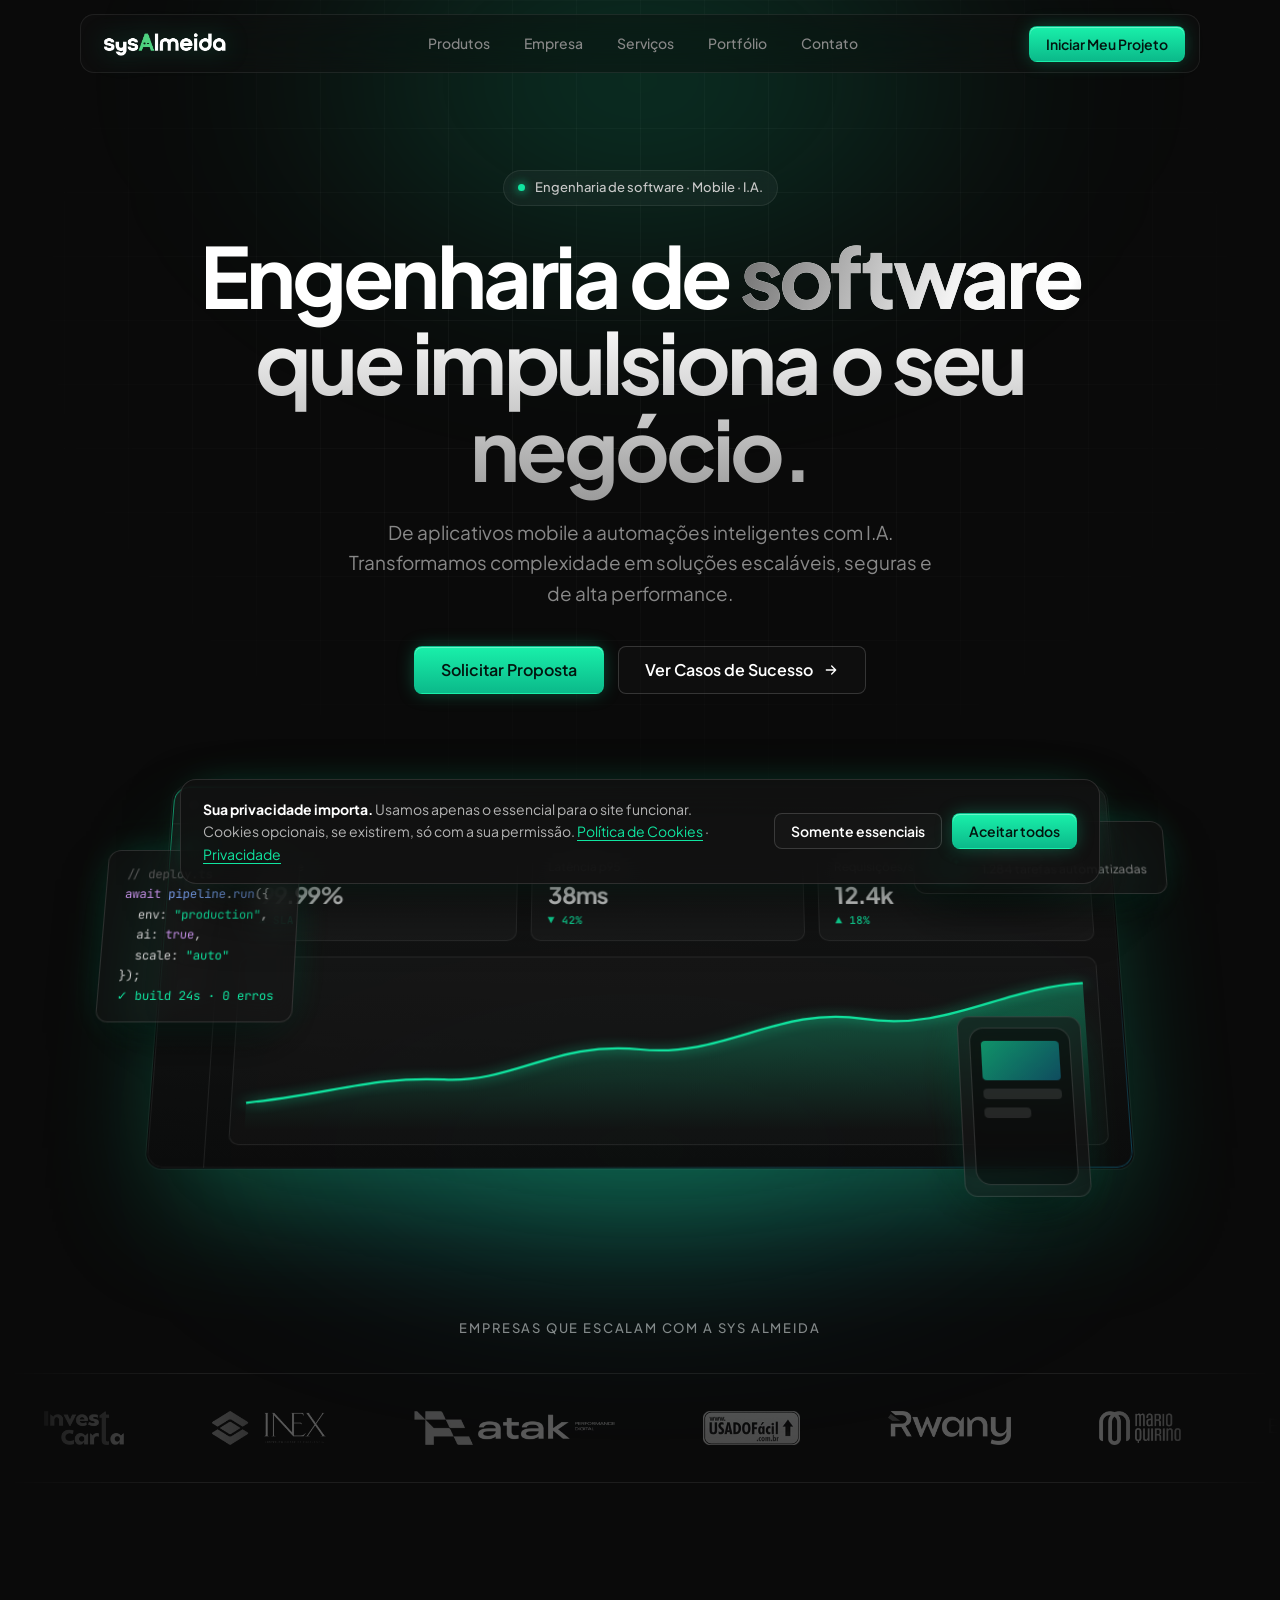
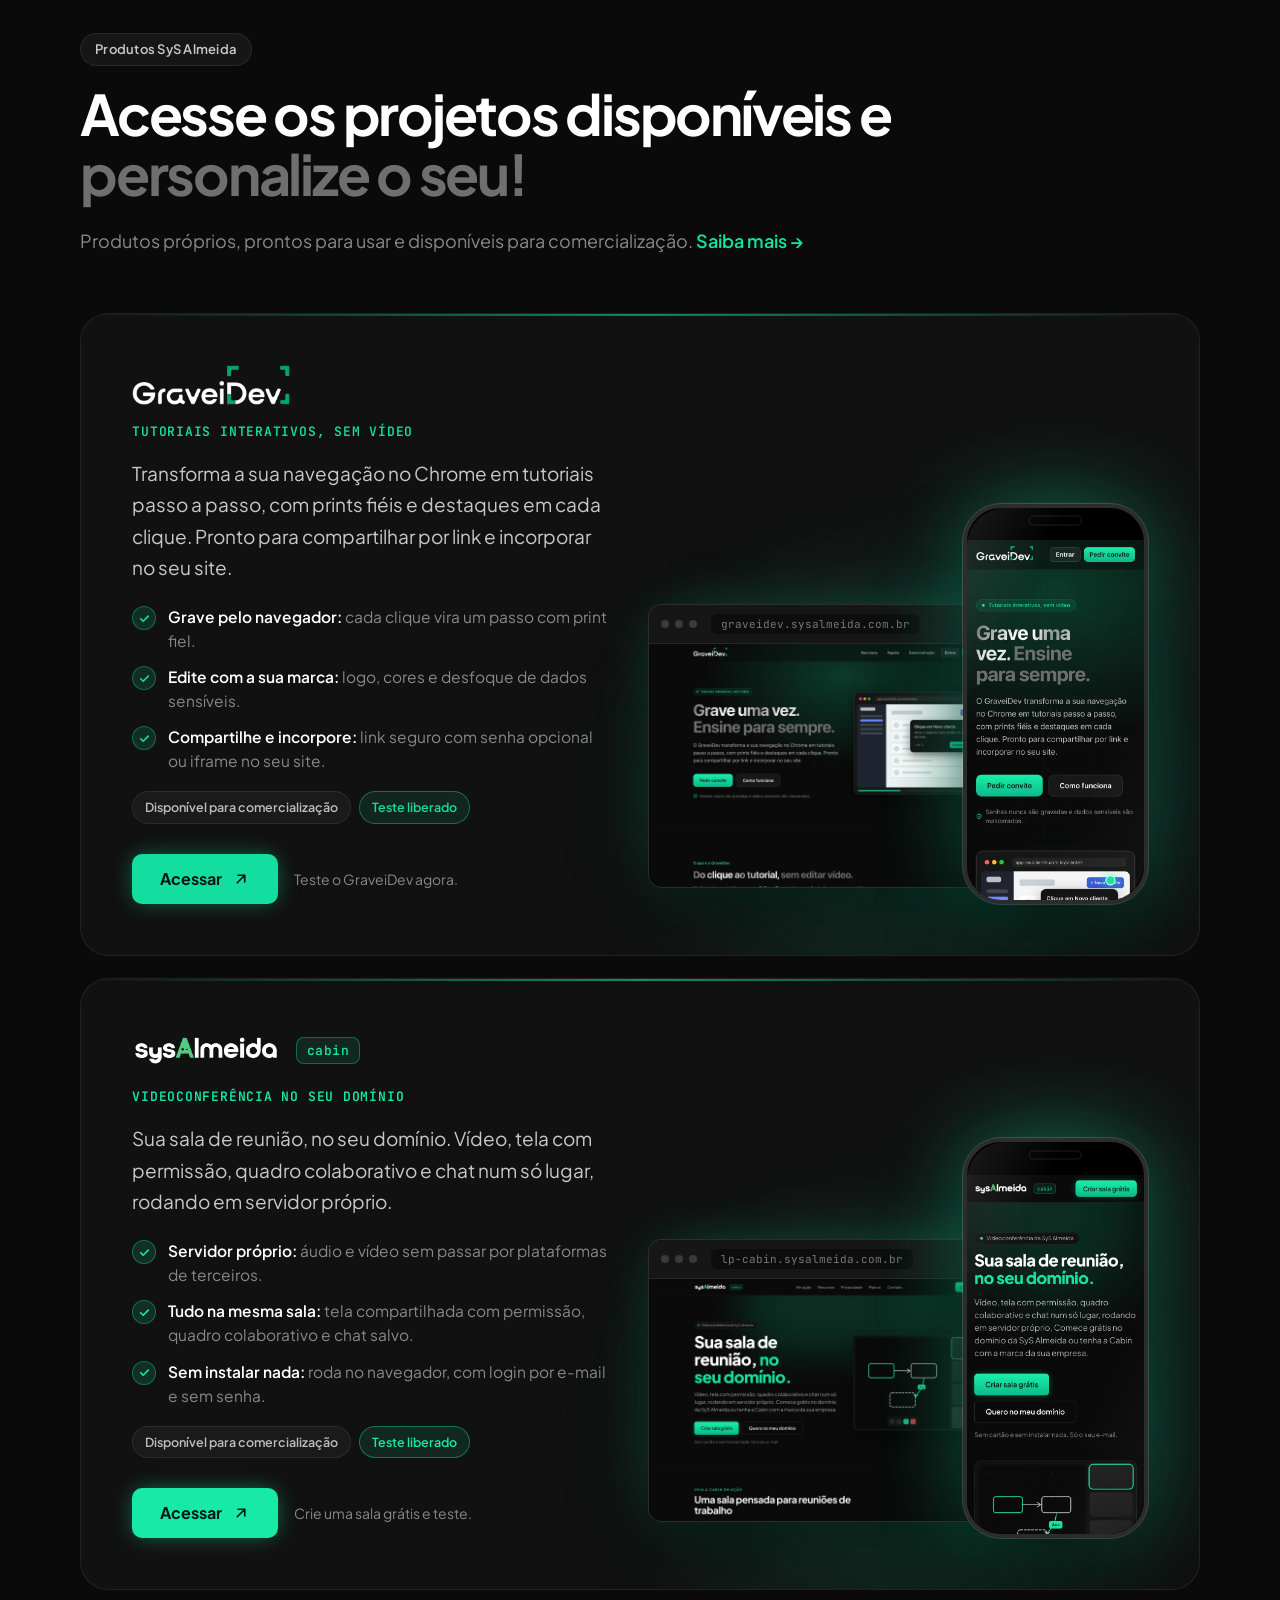
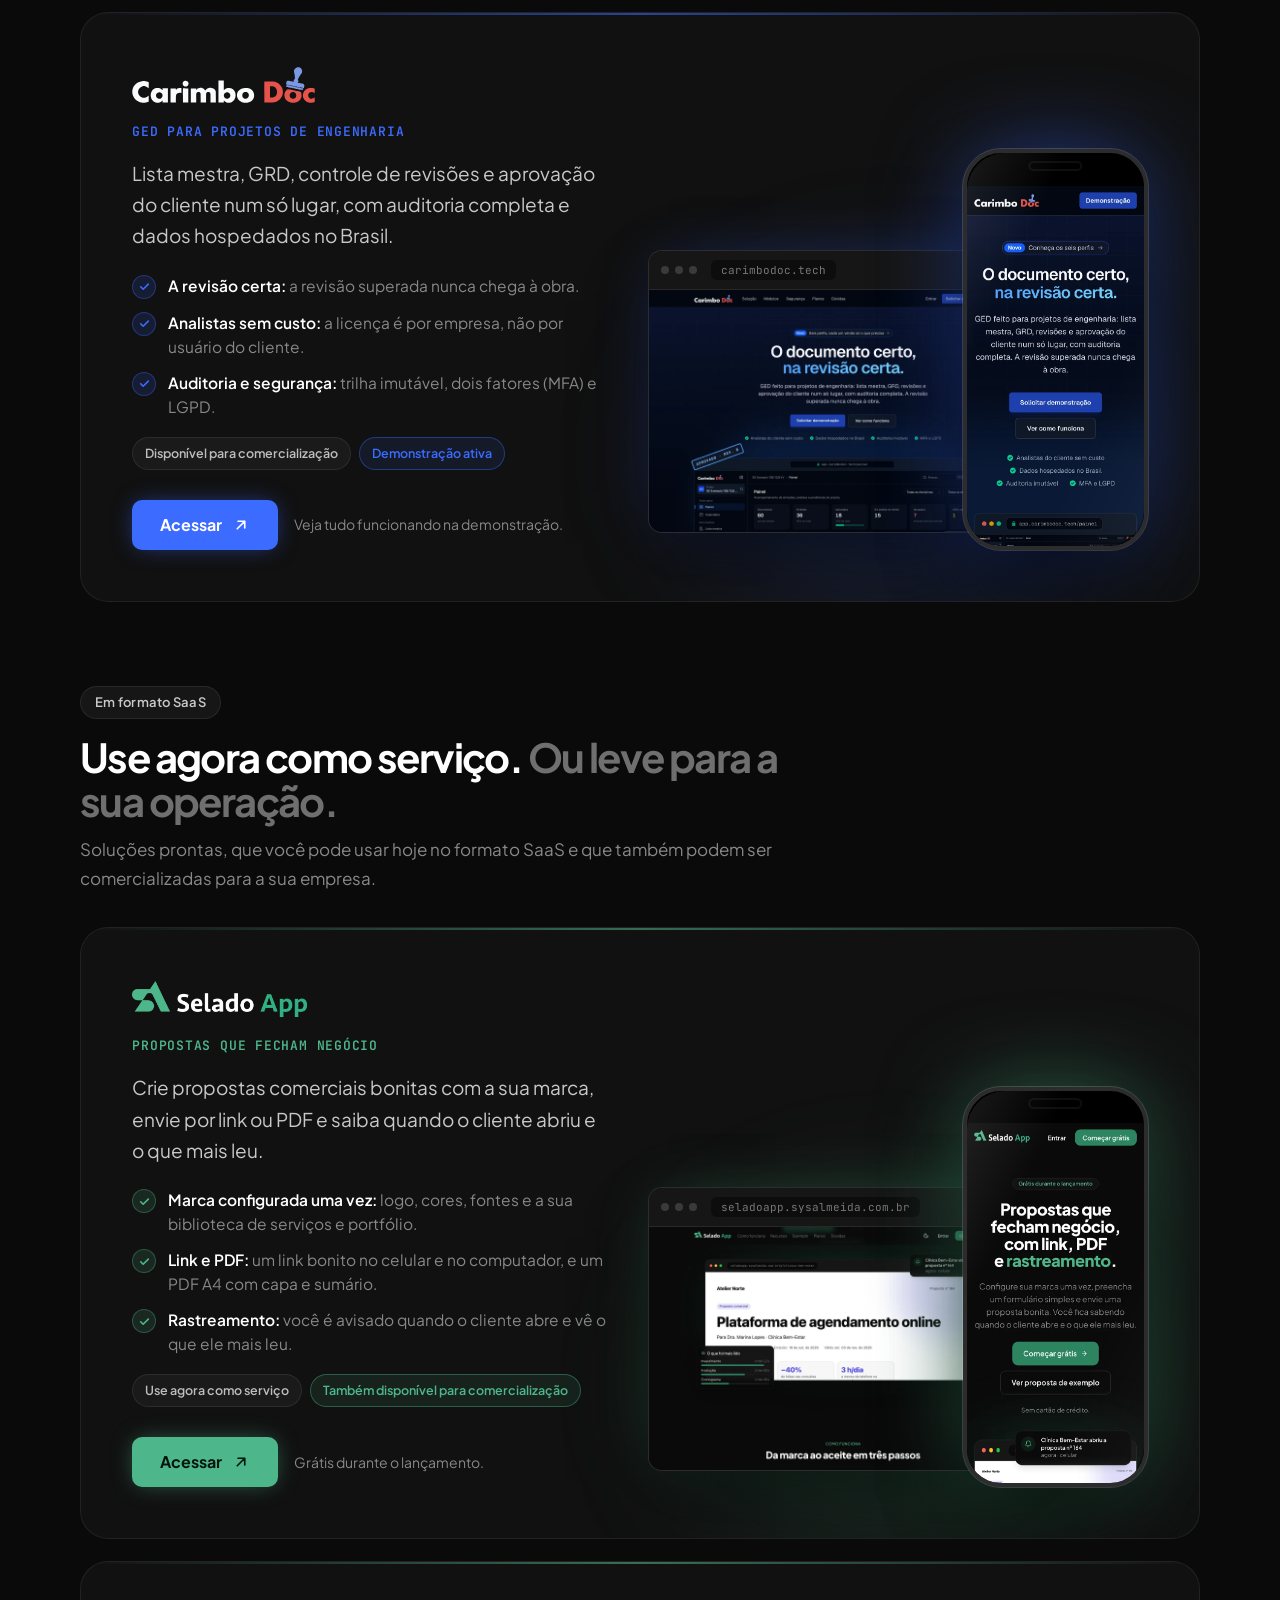
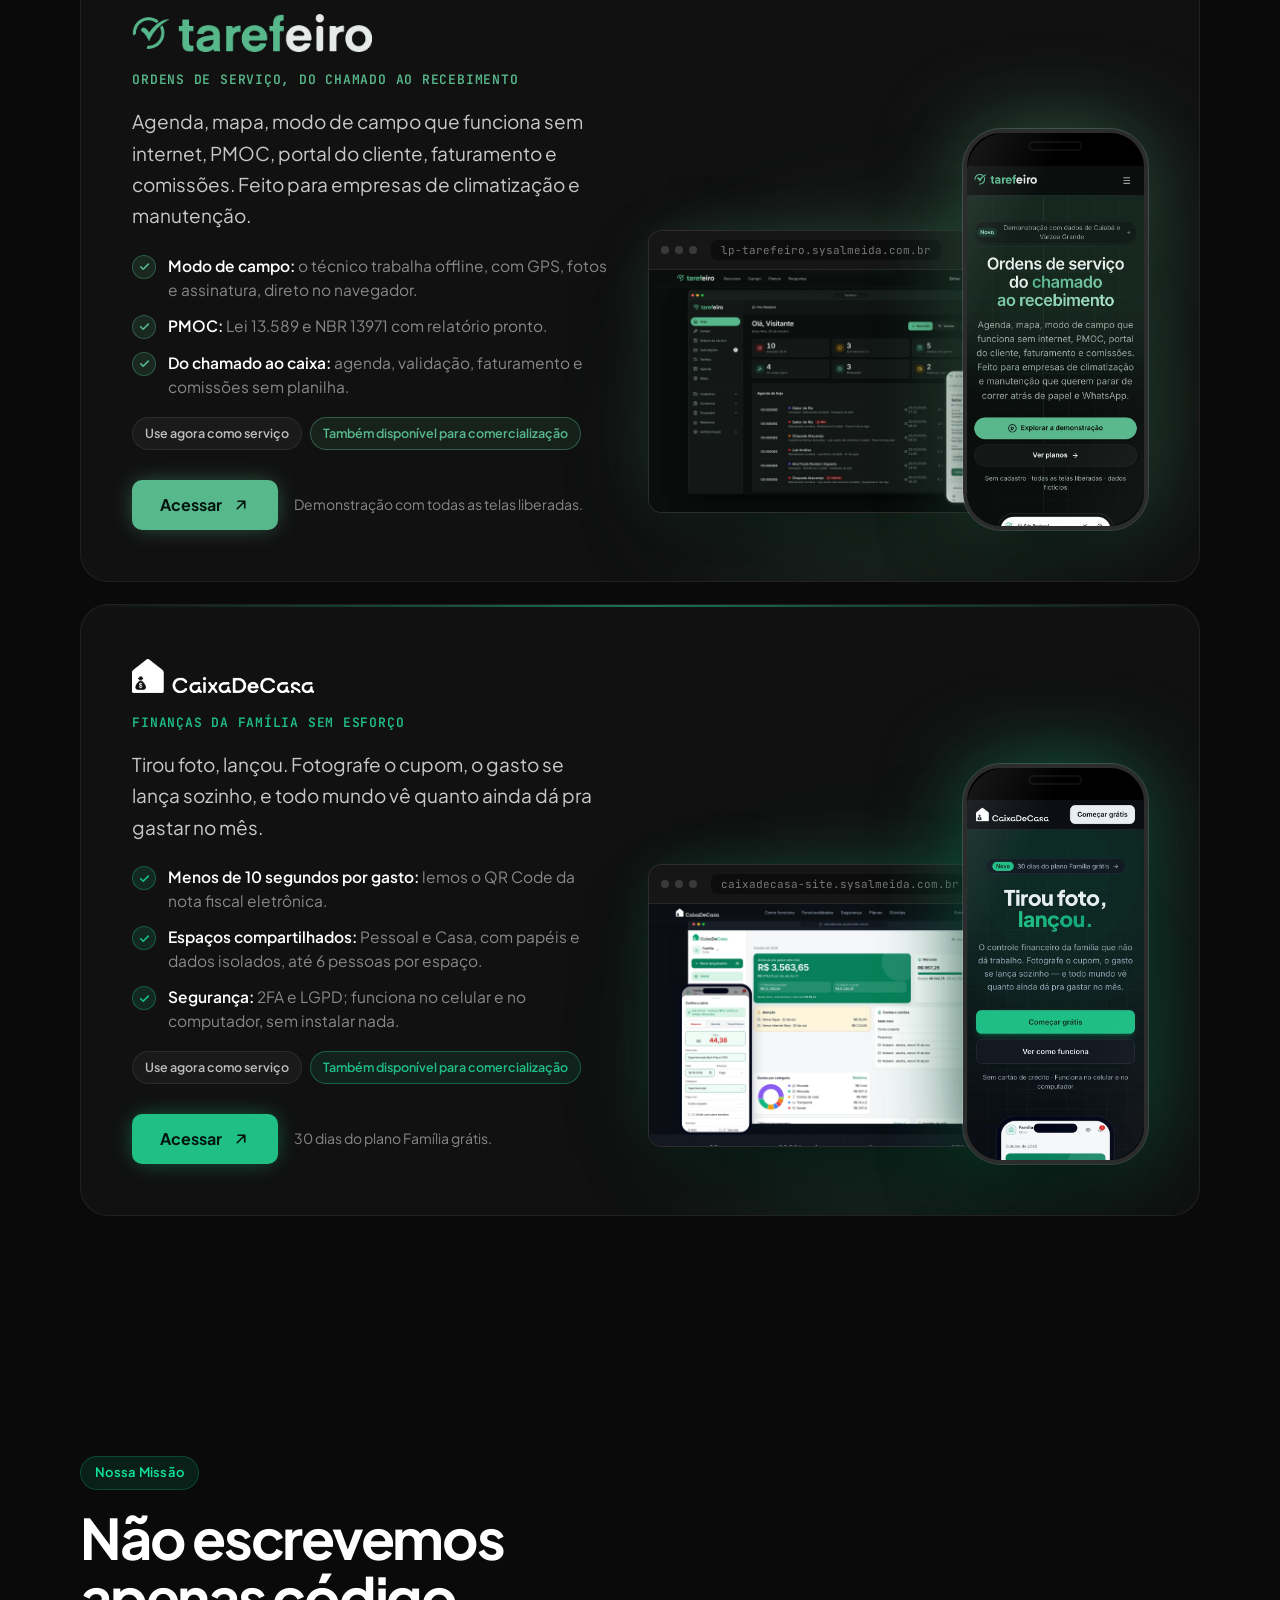
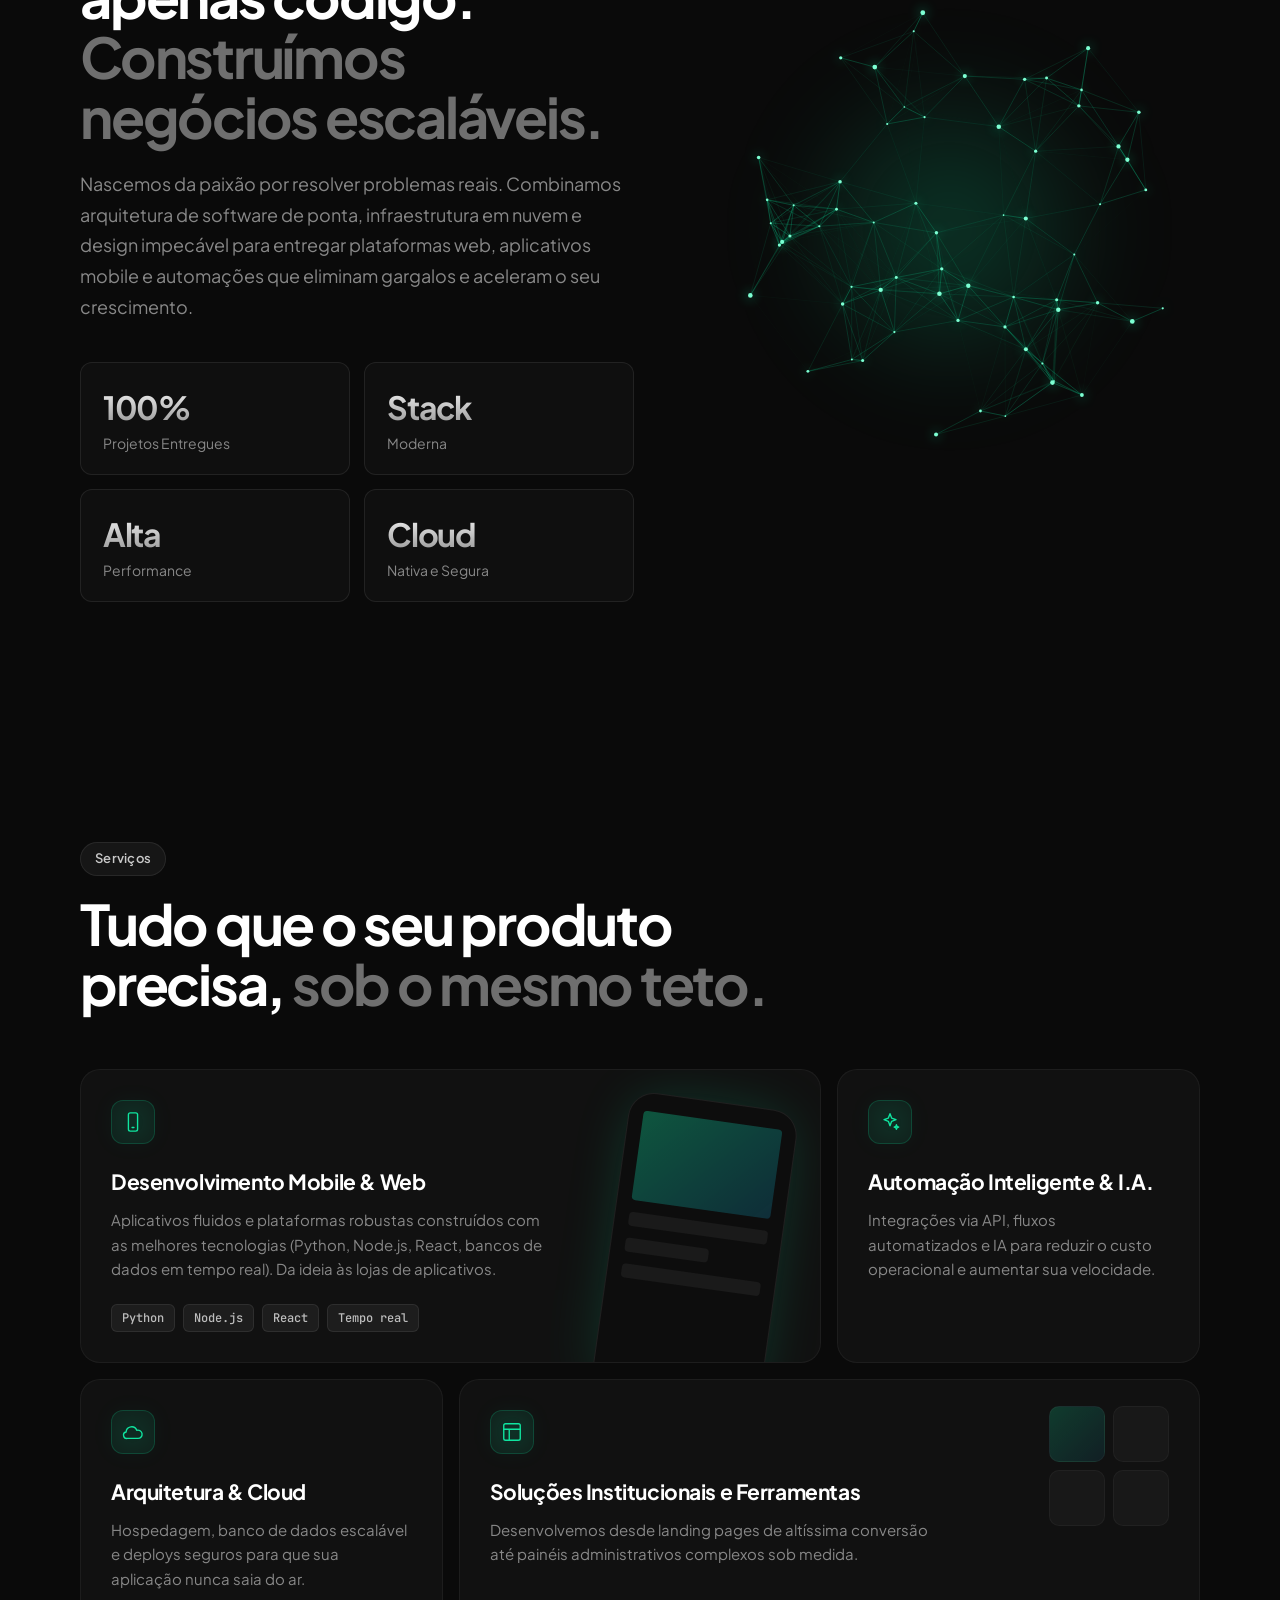
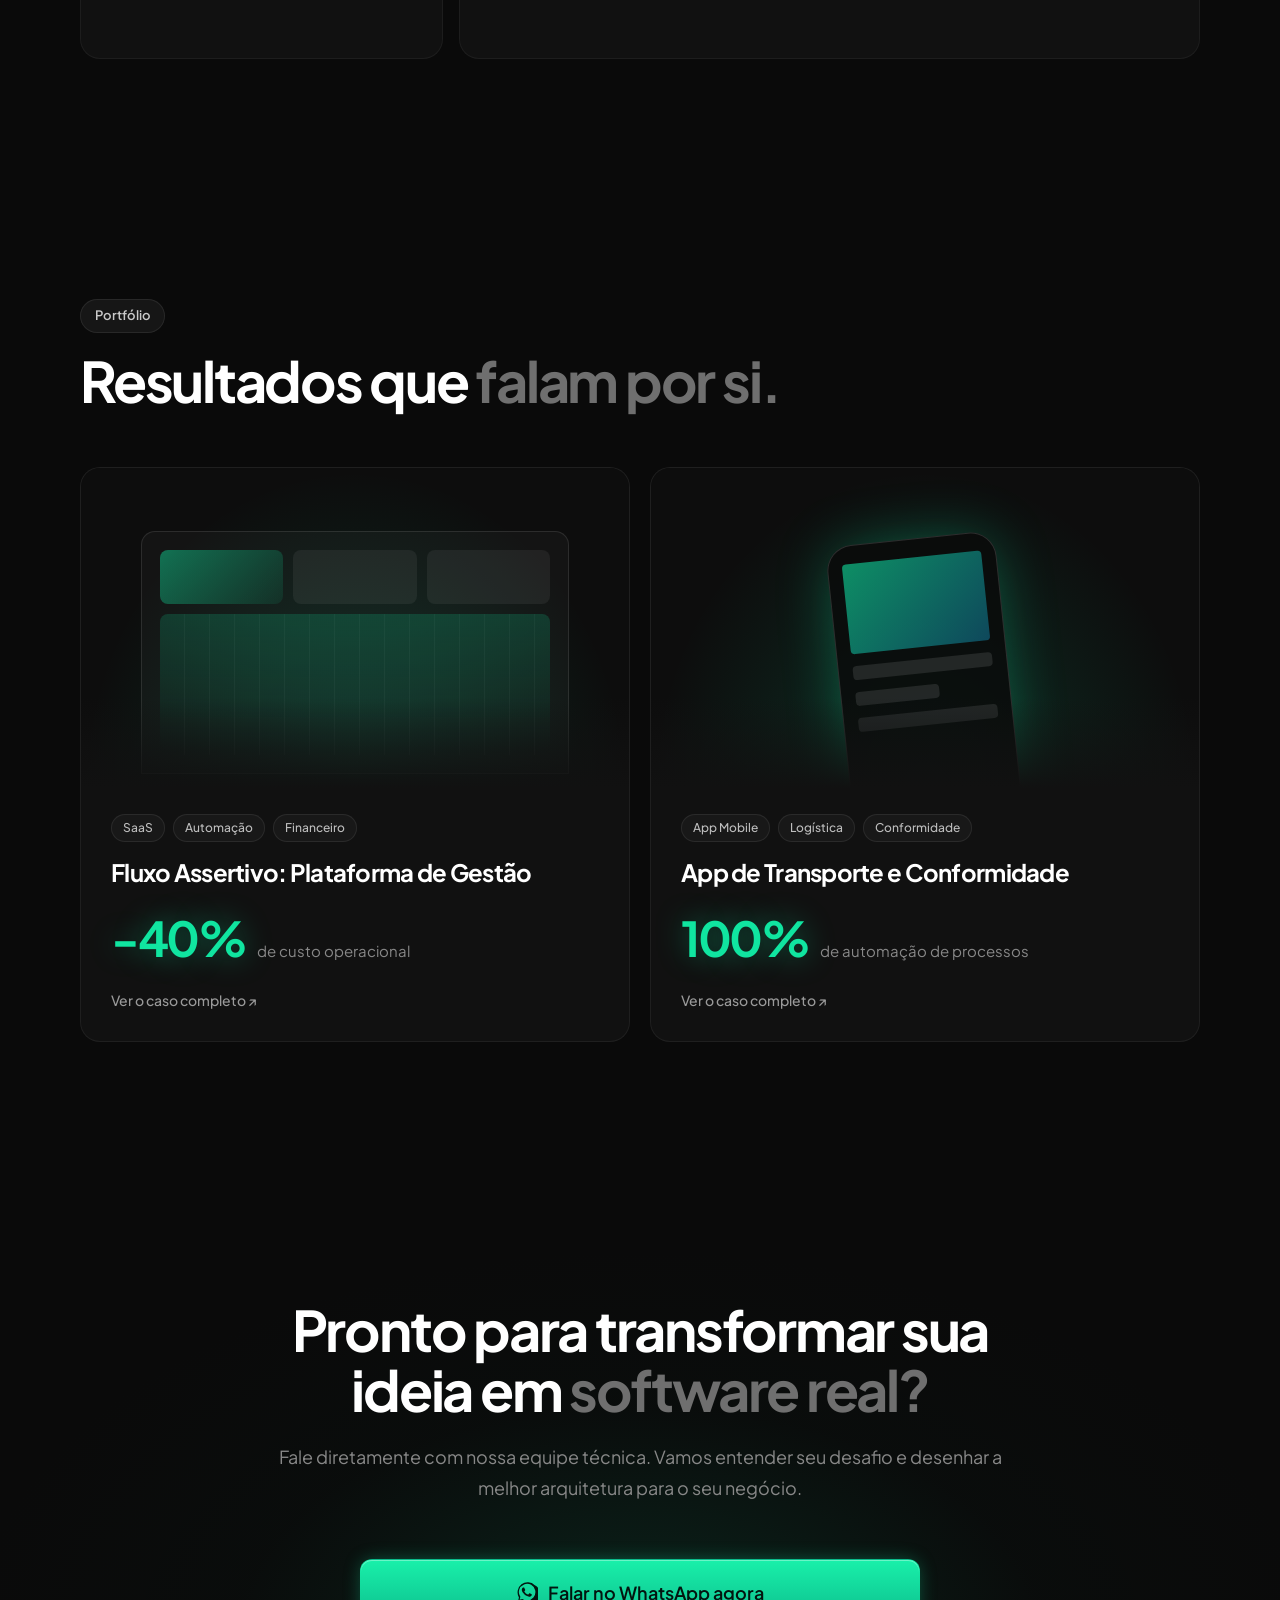
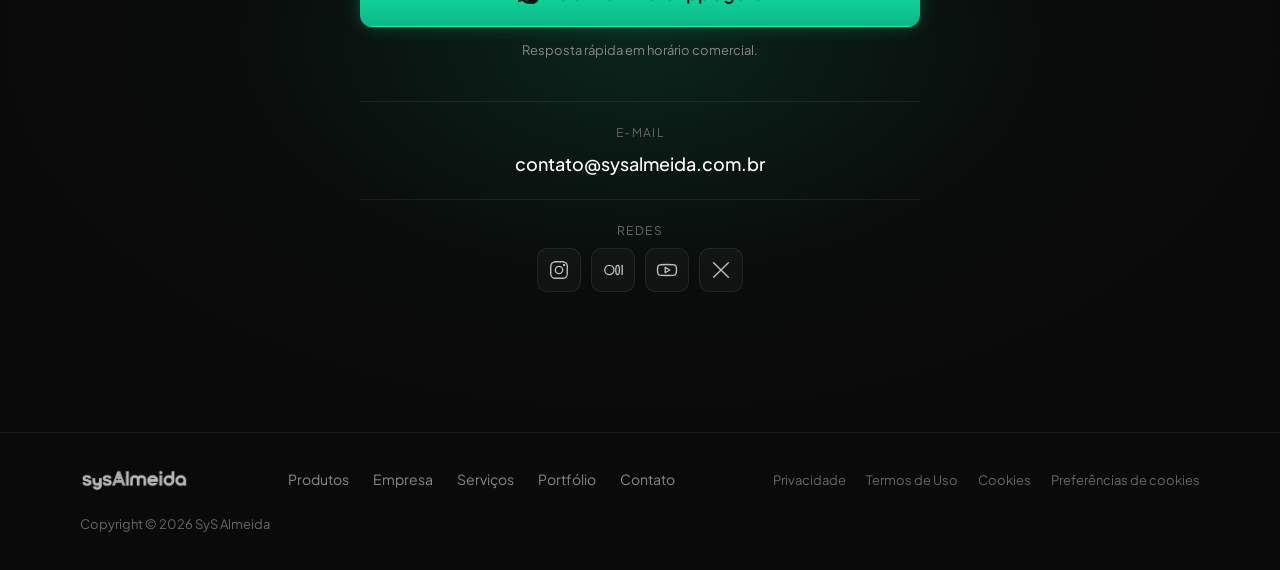
==== commit 032d725b: "Produtos: adiciona bloco SaaS (SeladoApp, Tarefeiro e CaixaDeCasa) Co-Authored-By: Claude Sonnet 5.5" ====
--- a/index.html
+++ b/index.html
@@ -238,6 +238,85 @@
           </div>
         </article>
         </div>
+        <div class="psub reveal-s">
+          <span class="tag">Em formato SaaS</span>
+          <h3 class="psub__title">Use agora como serviço. <span class="dim">Ou leve para a sua operação.</span></h3>
+          <p>Soluções prontas, que você pode usar hoje no formato SaaS e que também podem ser comercializadas para a sua empresa.</p>
+        </div>
+        <div class="pgrid pgrid--saas">
+          <article class="pcard reveal-s" style="--c:#4db68a;--c-rgb:77,182,138;--on:#03150f">
+            <div class="pcard__info">
+              <div class="pcard__brand"><img class="plogo plogo--seladoapp" src="images/produtos/seladoapp-logo.webp" alt="Selado App" width="623" height="128"></div>
+              <span class="ptag">Propostas que fecham negócio</span>
+              <p class="pcard__desc">Crie propostas comerciais bonitas com a sua marca, envie por link ou PDF e saiba quando o cliente abriu e o que mais leu.</p>
+              <ul class="pcard__quals"><li><span class="pq__ic" aria-hidden="true"><svg viewBox="0 0 24 24"><path d="M5 12.5l4.5 4.5L19 7.5"/></svg></span><span><b>Marca configurada uma vez:</b> logo, cores, fontes e a sua biblioteca de serviços e portfólio.</span></li><li><span class="pq__ic" aria-hidden="true"><svg viewBox="0 0 24 24"><path d="M5 12.5l4.5 4.5L19 7.5"/></svg></span><span><b>Link e PDF:</b> um link bonito no celular e no computador, e um PDF A4 com capa e sumário.</span></li><li><span class="pq__ic" aria-hidden="true"><svg viewBox="0 0 24 24"><path d="M5 12.5l4.5 4.5L19 7.5"/></svg></span><span><b>Rastreamento:</b> você é avisado quando o cliente abre e vê o que ele mais leu.</span></li></ul>
+              <div class="pcard__chips"><span class="pchip">Use agora como serviço</span><span class="pchip pchip--on">Também disponível para comercialização</span></div>
+              <div class="pcard__cta">
+                <a class="pbtn" href="https://seladoapp.sysalmeida.com.br/" target="_blank" rel="noopener">Acessar
+                  <svg width="18" height="18" viewBox="0 0 24 24" fill="none" stroke="currentColor" stroke-width="2.2" stroke-linecap="round" stroke-linejoin="round" aria-hidden="true"><path d="M7 17L17 7M8 7h9v9"/></svg></a>
+                <span class="pcard__note">Grátis durante o lançamento.</span>
+              </div>
+            </div>
+            <div class="pcard__stage" aria-hidden="true">
+              <div class="dev dev--desk">
+                <div class="dev__bar"><i></i><i></i><i></i><em>seladoapp.sysalmeida.com.br</em></div>
+                <img src="images/produtos/seladoapp-desktop.webp" alt="" width="1600" height="1000" loading="lazy">
+              </div>
+              <div class="dev dev--phone">
+                <span class="dev__notch"></span>
+                <img src="images/produtos/seladoapp-mobile.webp" alt="" width="585" height="1266" loading="lazy">
+              </div>
+            </div>
+          </article>
+          <article class="pcard reveal-s" style="--c:#57b88c;--c-rgb:87,184,140;--on:#03150f">
+            <div class="pcard__info">
+              <div class="pcard__brand"><img class="plogo plogo--tarefeiro" src="images/produtos/tarefeiro-logo.webp" alt="Tarefeiro" width="608" height="96"></div>
+              <span class="ptag">Ordens de serviço, do chamado ao recebimento</span>
+              <p class="pcard__desc">Agenda, mapa, modo de campo que funciona sem internet, PMOC, portal do cliente, faturamento e comissões. Feito para empresas de climatização e manutenção.</p>
+              <ul class="pcard__quals"><li><span class="pq__ic" aria-hidden="true"><svg viewBox="0 0 24 24"><path d="M5 12.5l4.5 4.5L19 7.5"/></svg></span><span><b>Modo de campo:</b> o técnico trabalha offline, com GPS, fotos e assinatura, direto no navegador.</span></li><li><span class="pq__ic" aria-hidden="true"><svg viewBox="0 0 24 24"><path d="M5 12.5l4.5 4.5L19 7.5"/></svg></span><span><b>PMOC:</b> Lei 13.589 e NBR 13971 com relatório pronto.</span></li><li><span class="pq__ic" aria-hidden="true"><svg viewBox="0 0 24 24"><path d="M5 12.5l4.5 4.5L19 7.5"/></svg></span><span><b>Do chamado ao caixa:</b> agenda, validação, faturamento e comissões sem planilha.</span></li></ul>
+              <div class="pcard__chips"><span class="pchip">Use agora como serviço</span><span class="pchip pchip--on">Também disponível para comercialização</span></div>
+              <div class="pcard__cta">
+                <a class="pbtn" href="https://lp-tarefeiro.sysalmeida.com.br/" target="_blank" rel="noopener">Acessar
+                  <svg width="18" height="18" viewBox="0 0 24 24" fill="none" stroke="currentColor" stroke-width="2.2" stroke-linecap="round" stroke-linejoin="round" aria-hidden="true"><path d="M7 17L17 7M8 7h9v9"/></svg></a>
+                <span class="pcard__note">Demonstração com todas as telas liberadas.</span>
+              </div>
+            </div>
+            <div class="pcard__stage" aria-hidden="true">
+              <div class="dev dev--desk">
+                <div class="dev__bar"><i></i><i></i><i></i><em>lp-tarefeiro.sysalmeida.com.br</em></div>
+                <img src="images/produtos/tarefeiro-desktop.webp" alt="" width="1600" height="1000" loading="lazy">
+              </div>
+              <div class="dev dev--phone">
+                <span class="dev__notch"></span>
+                <img src="images/produtos/tarefeiro-mobile.webp" alt="" width="585" height="1266" loading="lazy">
+              </div>
+            </div>
+          </article>
+          <article class="pcard reveal-s" style="--c:#1fbf86;--c-rgb:31,191,134;--on:#03150f">
+            <div class="pcard__info">
+              <div class="pcard__brand"><img class="plogo plogo--caixadecasa" src="images/produtos/caixadecasa-logo.webp" alt="CaixaDeCasa" width="640" height="120"></div>
+              <span class="ptag">Finanças da família sem esforço</span>
+              <p class="pcard__desc">Tirou foto, lançou. Fotografe o cupom, o gasto se lança sozinho, e todo mundo vê quanto ainda dá pra gastar no mês.</p>
+              <ul class="pcard__quals"><li><span class="pq__ic" aria-hidden="true"><svg viewBox="0 0 24 24"><path d="M5 12.5l4.5 4.5L19 7.5"/></svg></span><span><b>Menos de 10 segundos por gasto:</b> lemos o QR Code da nota fiscal eletrônica.</span></li><li><span class="pq__ic" aria-hidden="true"><svg viewBox="0 0 24 24"><path d="M5 12.5l4.5 4.5L19 7.5"/></svg></span><span><b>Espaços compartilhados:</b> Pessoal e Casa, com papéis e dados isolados, até 6 pessoas por espaço.</span></li><li><span class="pq__ic" aria-hidden="true"><svg viewBox="0 0 24 24"><path d="M5 12.5l4.5 4.5L19 7.5"/></svg></span><span><b>Segurança:</b> 2FA e LGPD; funciona no celular e no computador, sem instalar nada.</span></li></ul>
+              <div class="pcard__chips"><span class="pchip">Use agora como serviço</span><span class="pchip pchip--on">Também disponível para comercialização</span></div>
+              <div class="pcard__cta">
+                <a class="pbtn" href="https://caixadecasa-site.sysalmeida.com.br/" target="_blank" rel="noopener">Acessar
+                  <svg width="18" height="18" viewBox="0 0 24 24" fill="none" stroke="currentColor" stroke-width="2.2" stroke-linecap="round" stroke-linejoin="round" aria-hidden="true"><path d="M7 17L17 7M8 7h9v9"/></svg></a>
+                <span class="pcard__note">30 dias do plano Família grátis.</span>
+              </div>
+            </div>
+            <div class="pcard__stage" aria-hidden="true">
+              <div class="dev dev--desk">
+                <div class="dev__bar"><i></i><i></i><i></i><em>caixadecasa-site.sysalmeida.com.br</em></div>
+                <img src="images/produtos/caixadecasa-desktop.webp" alt="" width="1600" height="1000" loading="lazy">
+              </div>
+              <div class="dev dev--phone">
+                <span class="dev__notch"></span>
+                <img src="images/produtos/caixadecasa-mobile.webp" alt="" width="585" height="1266" loading="lazy">
+              </div>
+            </div>
+          </article>
+        </div>
       </div>
     </section>
 
--- a/css/style.css
+++ b/css/style.css
@@ -548,3 +548,9 @@
   .dev--phone { border-width: 3px; width: 40%; }
 }
 @media (prefers-reduced-motion: reduce) { .pcard:hover .dev { transform: none; } .dev { animation: none !important; } }
+
+/* ---------- Produtos: bloco SaaS ---------- */
+.psub { margin: 84px 0 34px; max-width: 760px; }
+.psub__title { margin: 16px 0 12px; font-size: clamp(26px, 3.6vw, 40px); letter-spacing: -0.04em; line-height: 1.1; font-weight: 700; }
+.psub p { margin: 0; color: var(--muted); font-size: 17px; line-height: 1.7; }
+.plogo--seladoapp { height: 36px; } .plogo--tarefeiro { height: 38px; } .plogo--caixadecasa { height: 34px; }
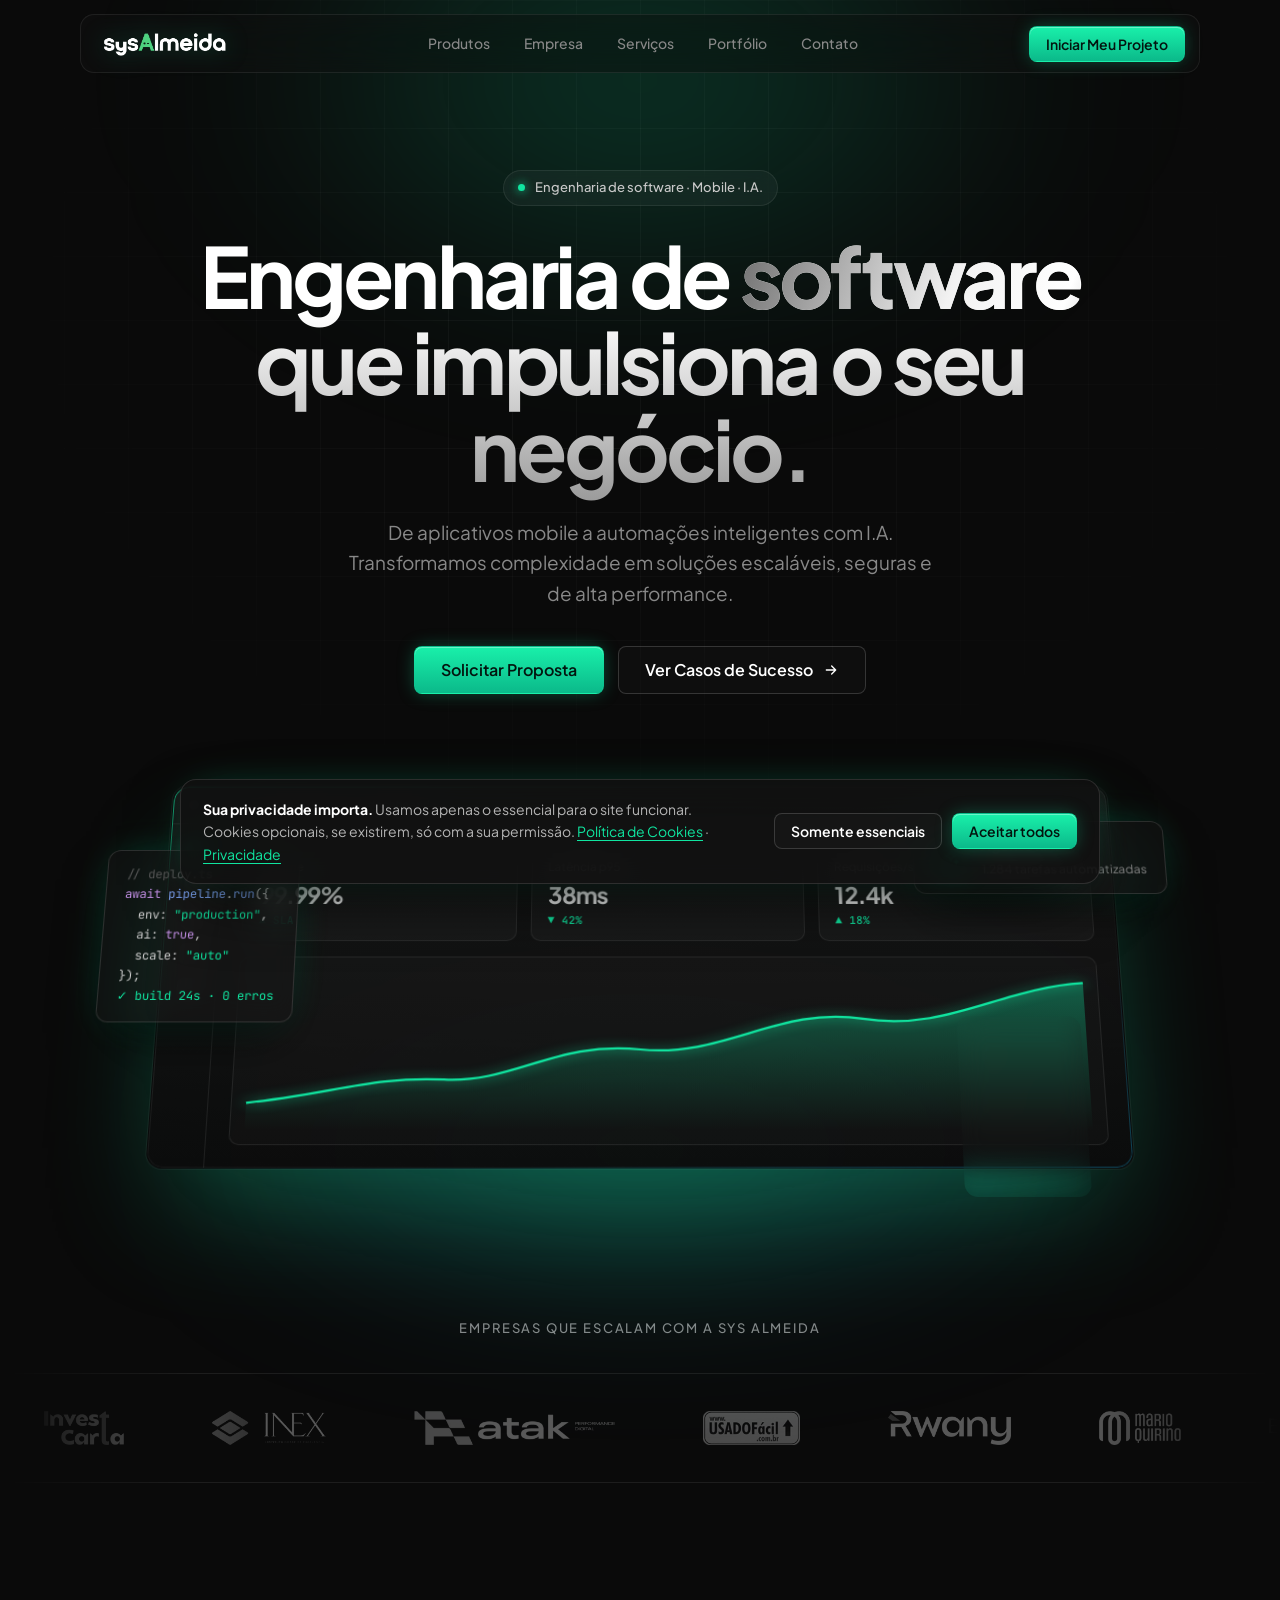
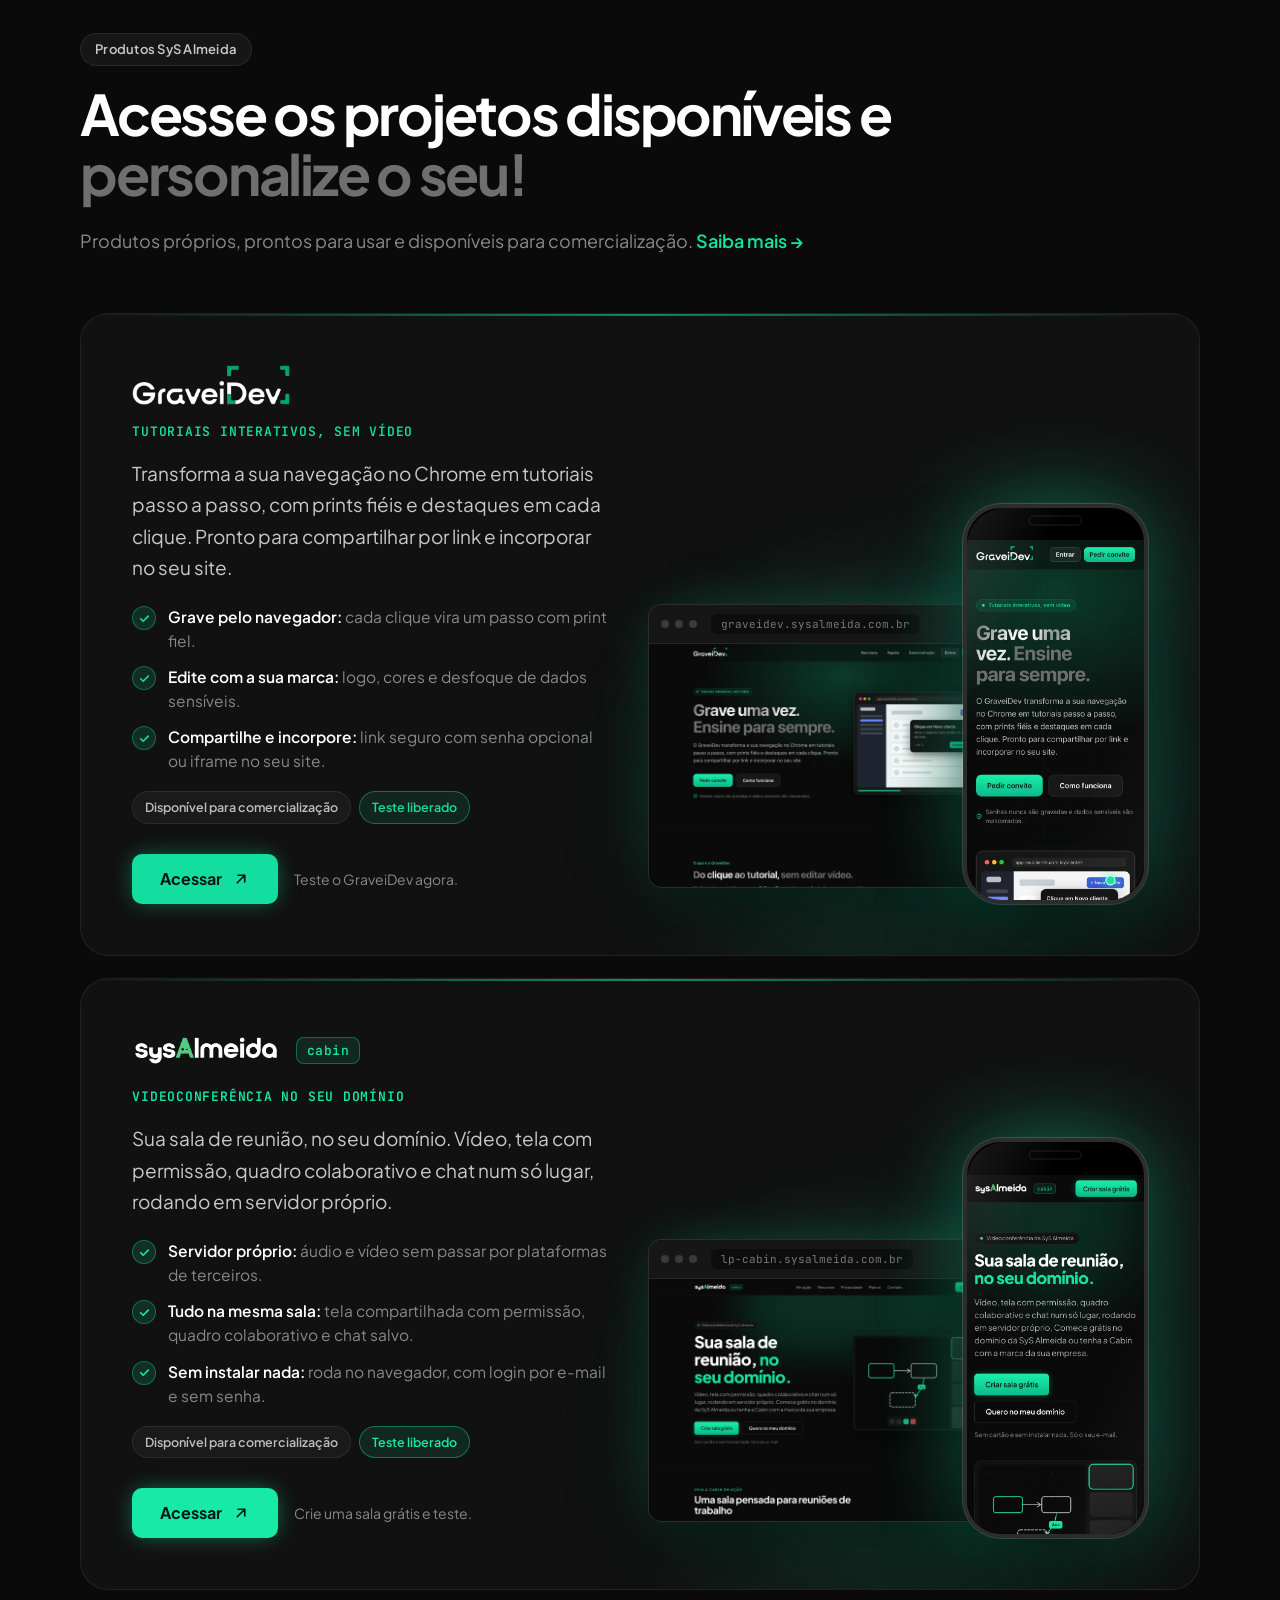
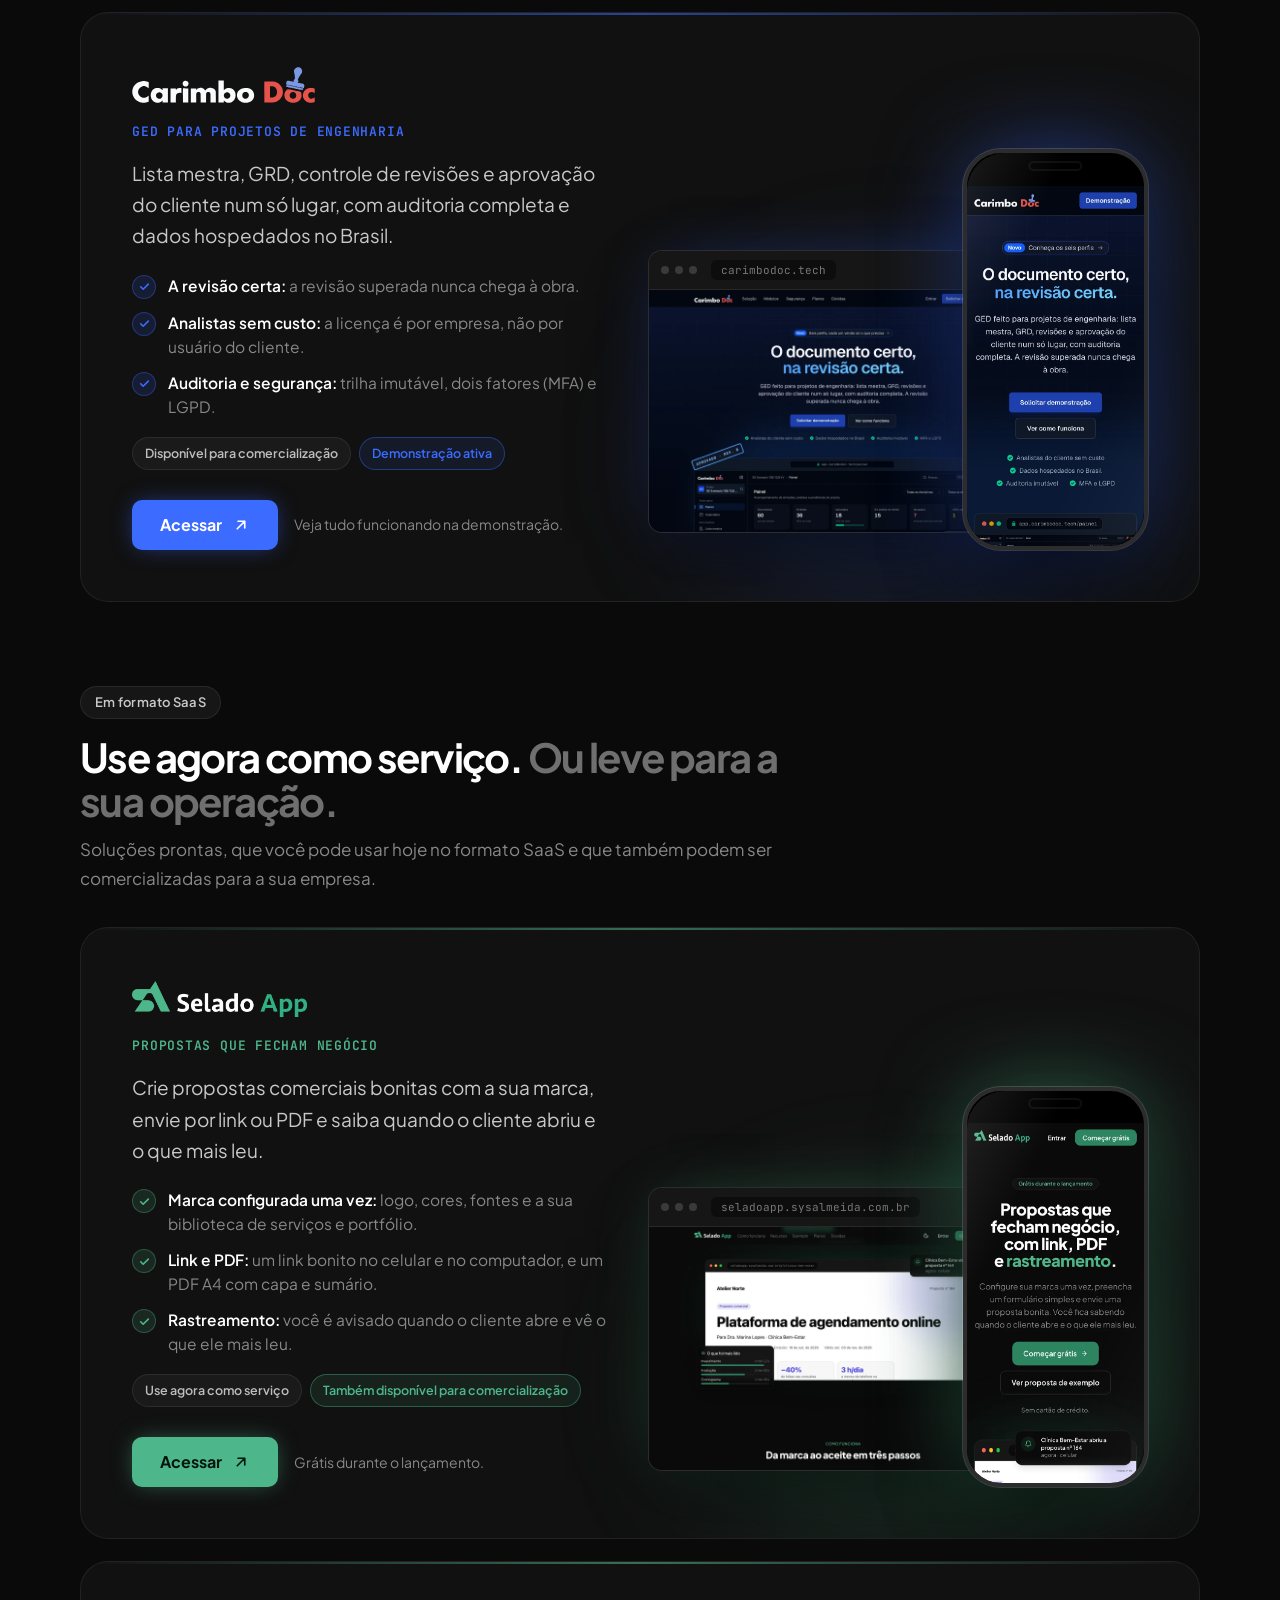
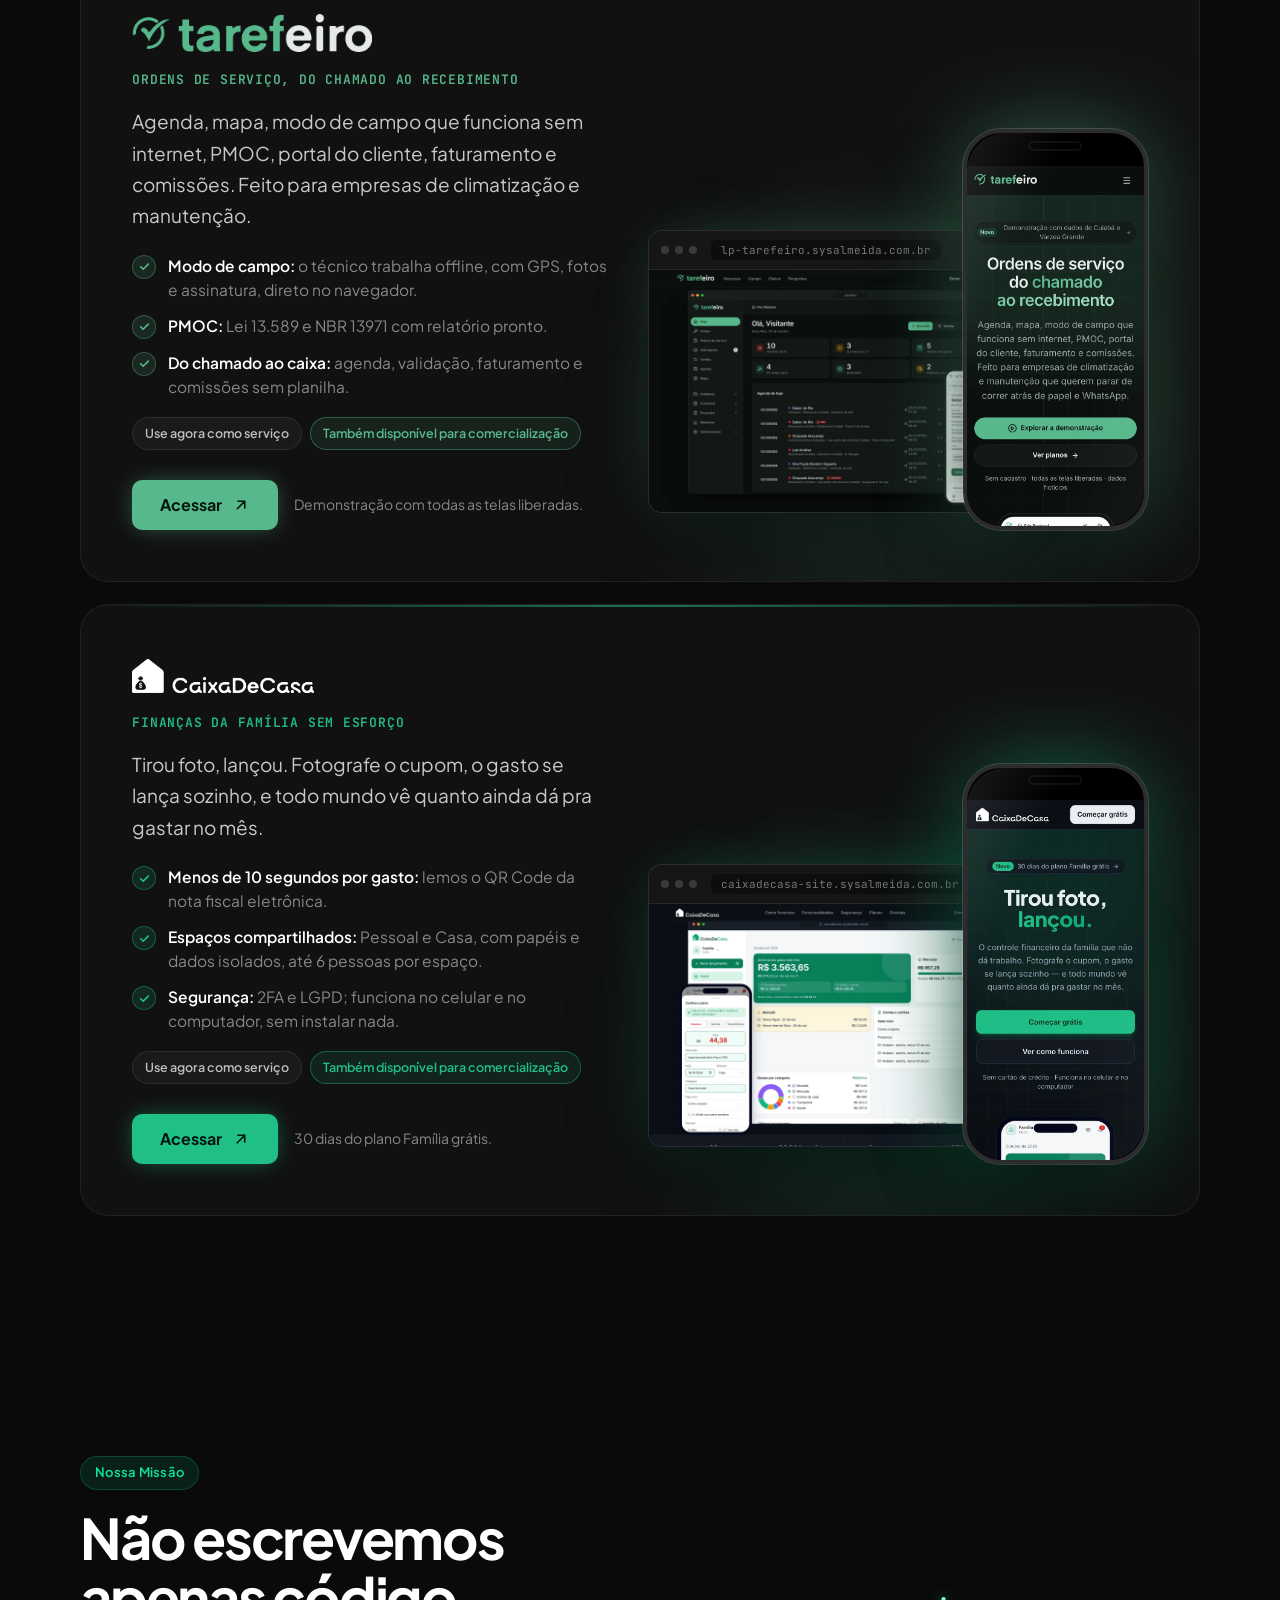
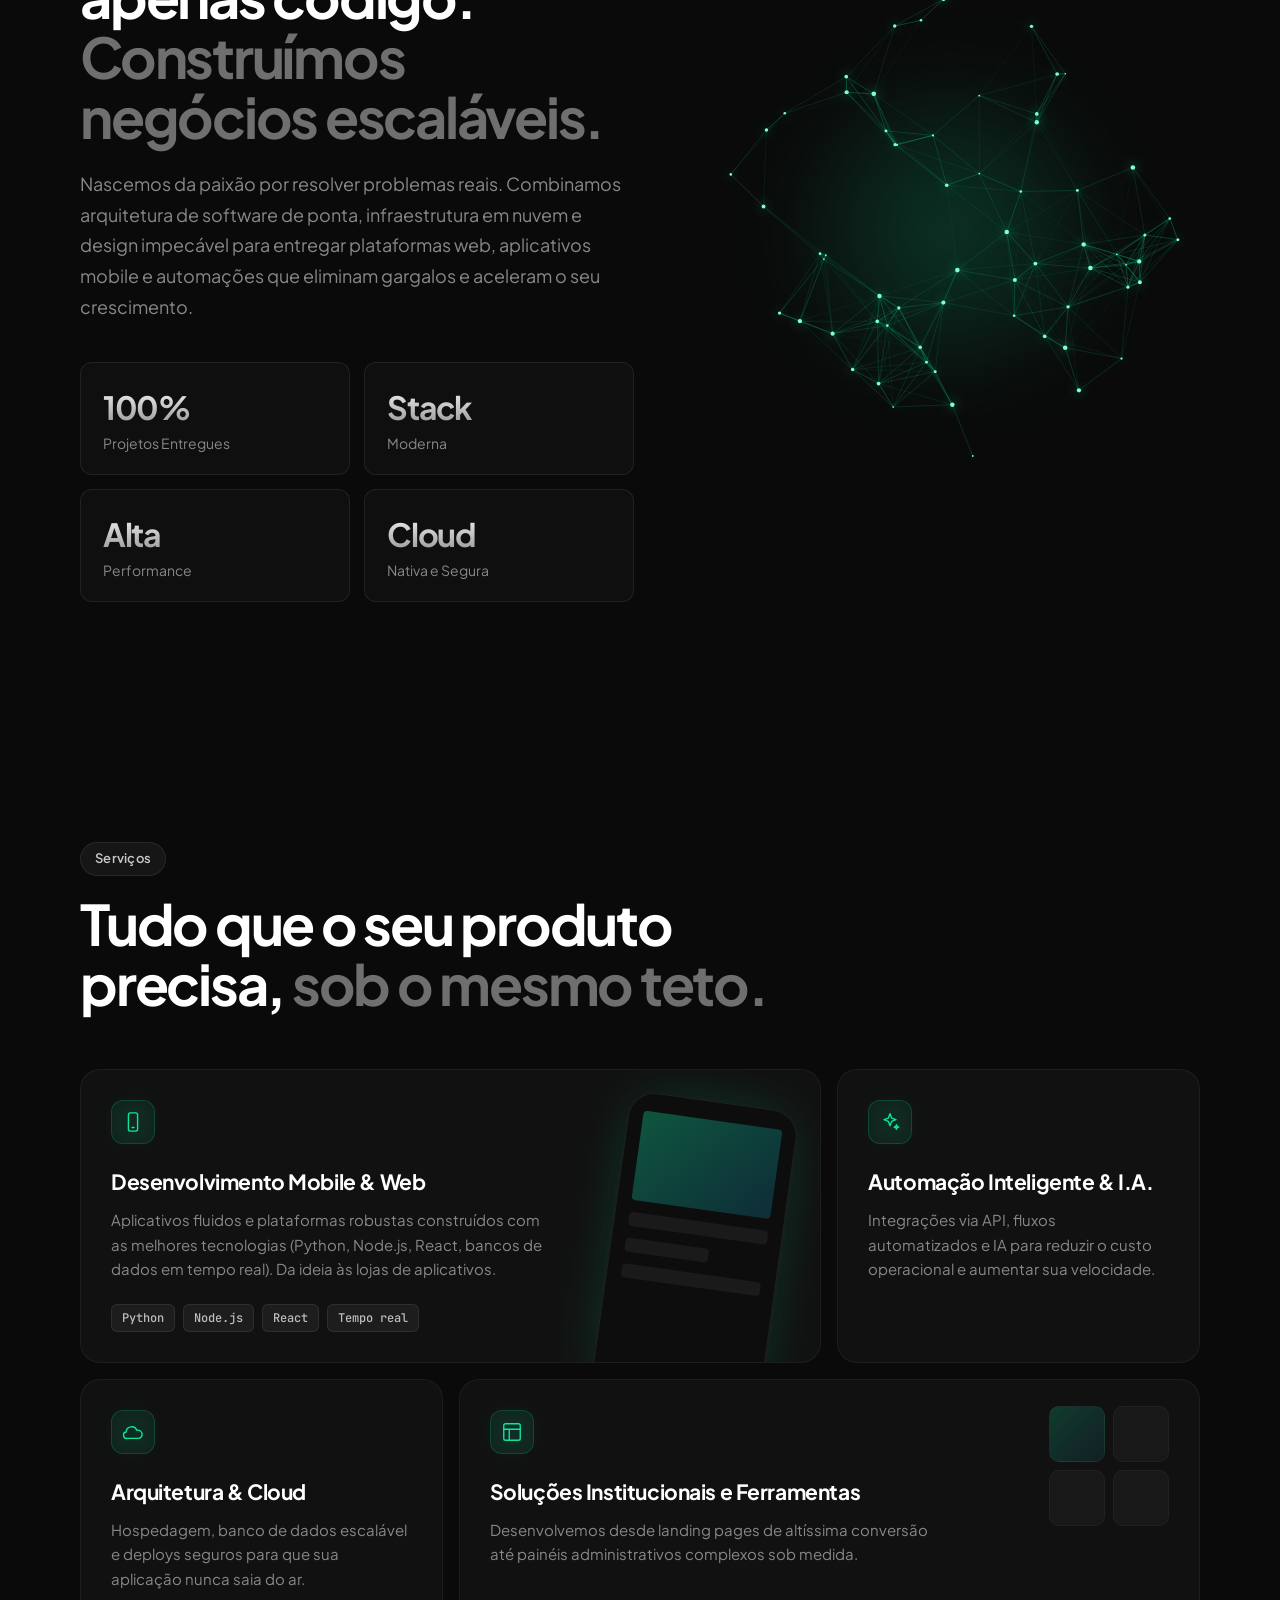
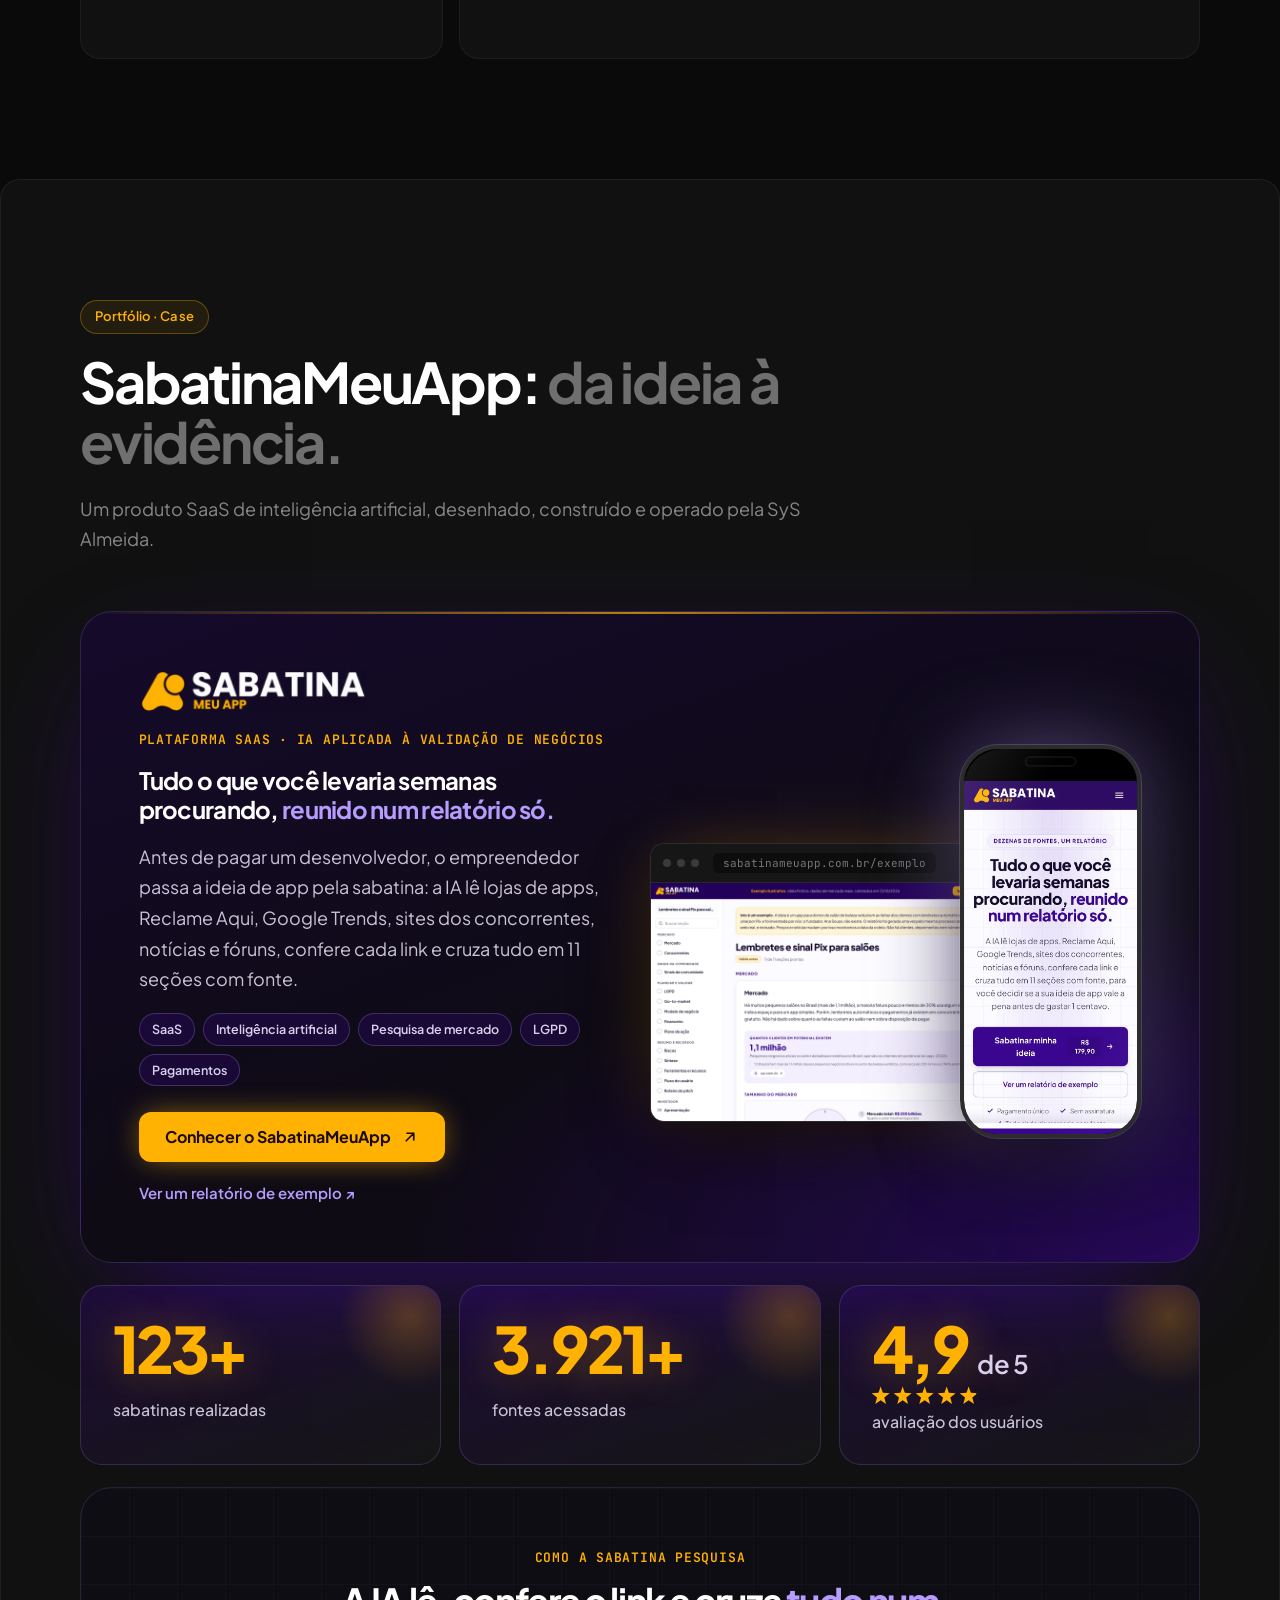
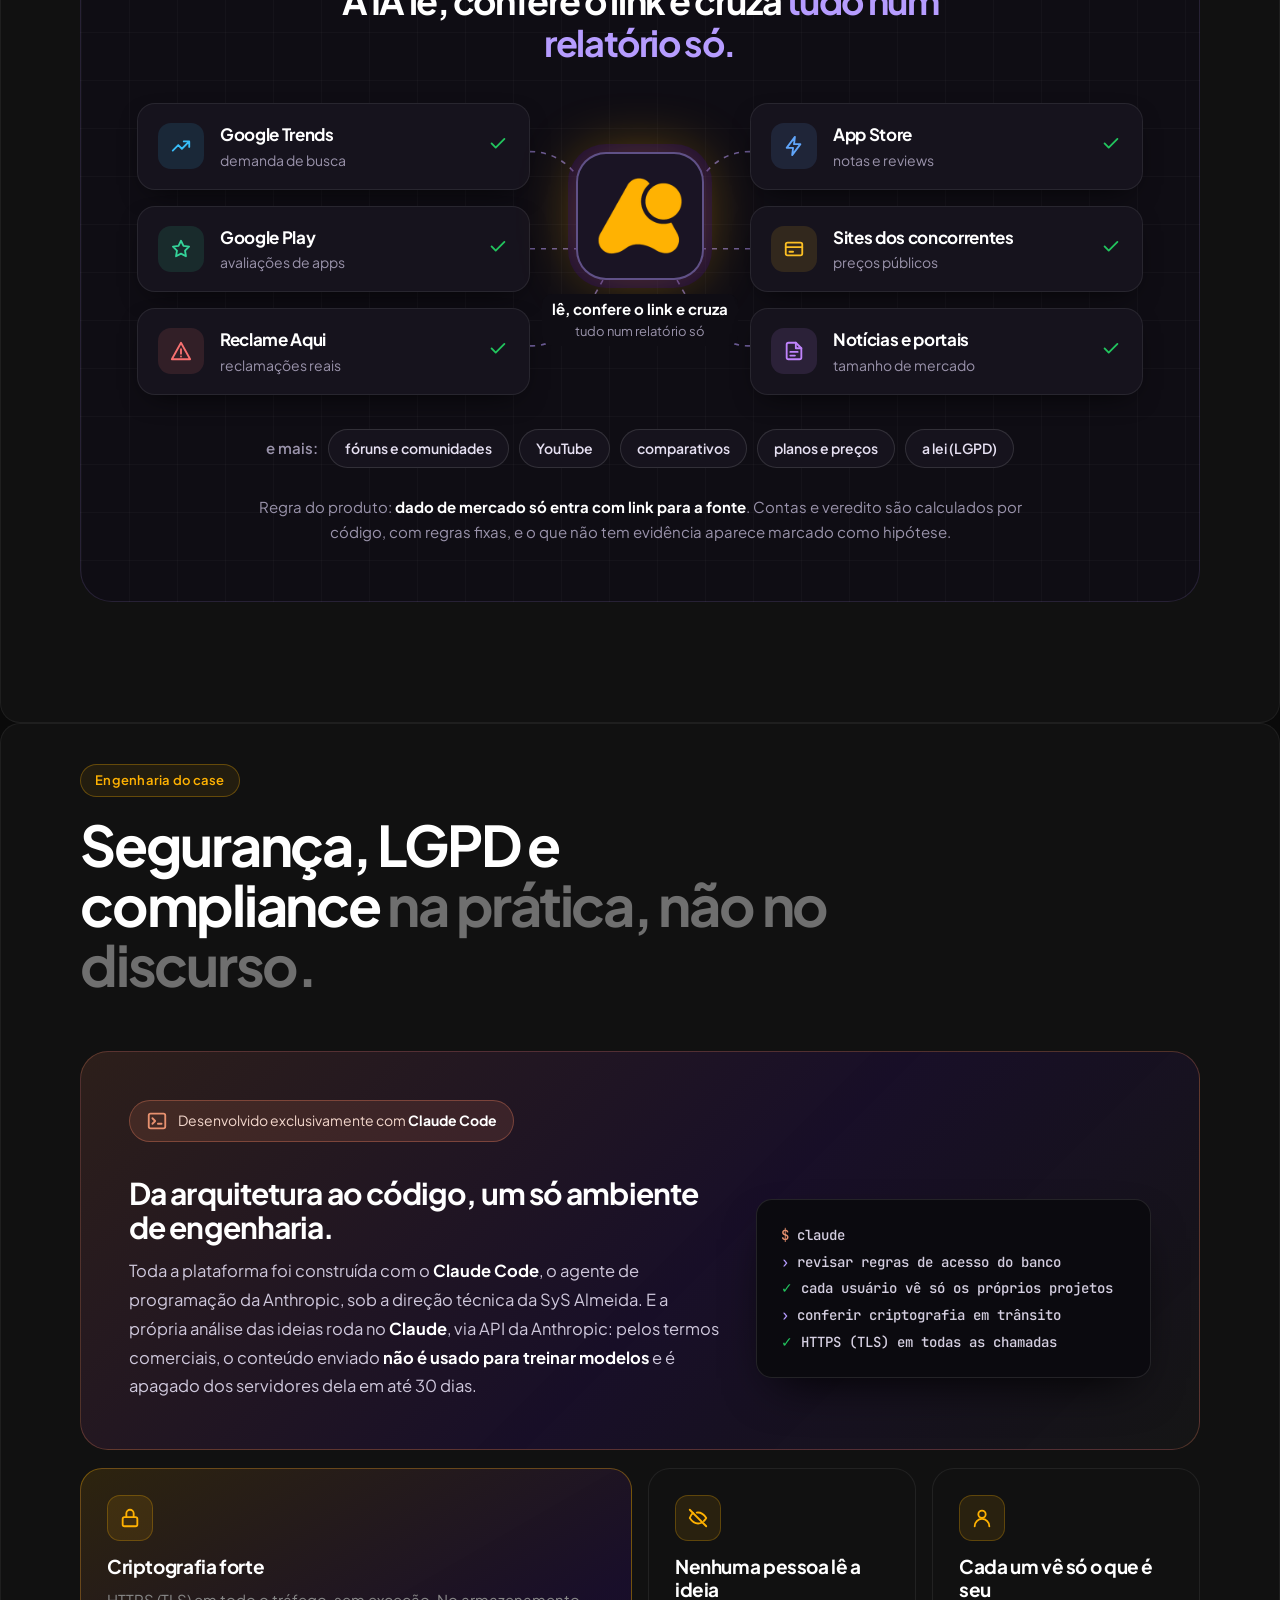
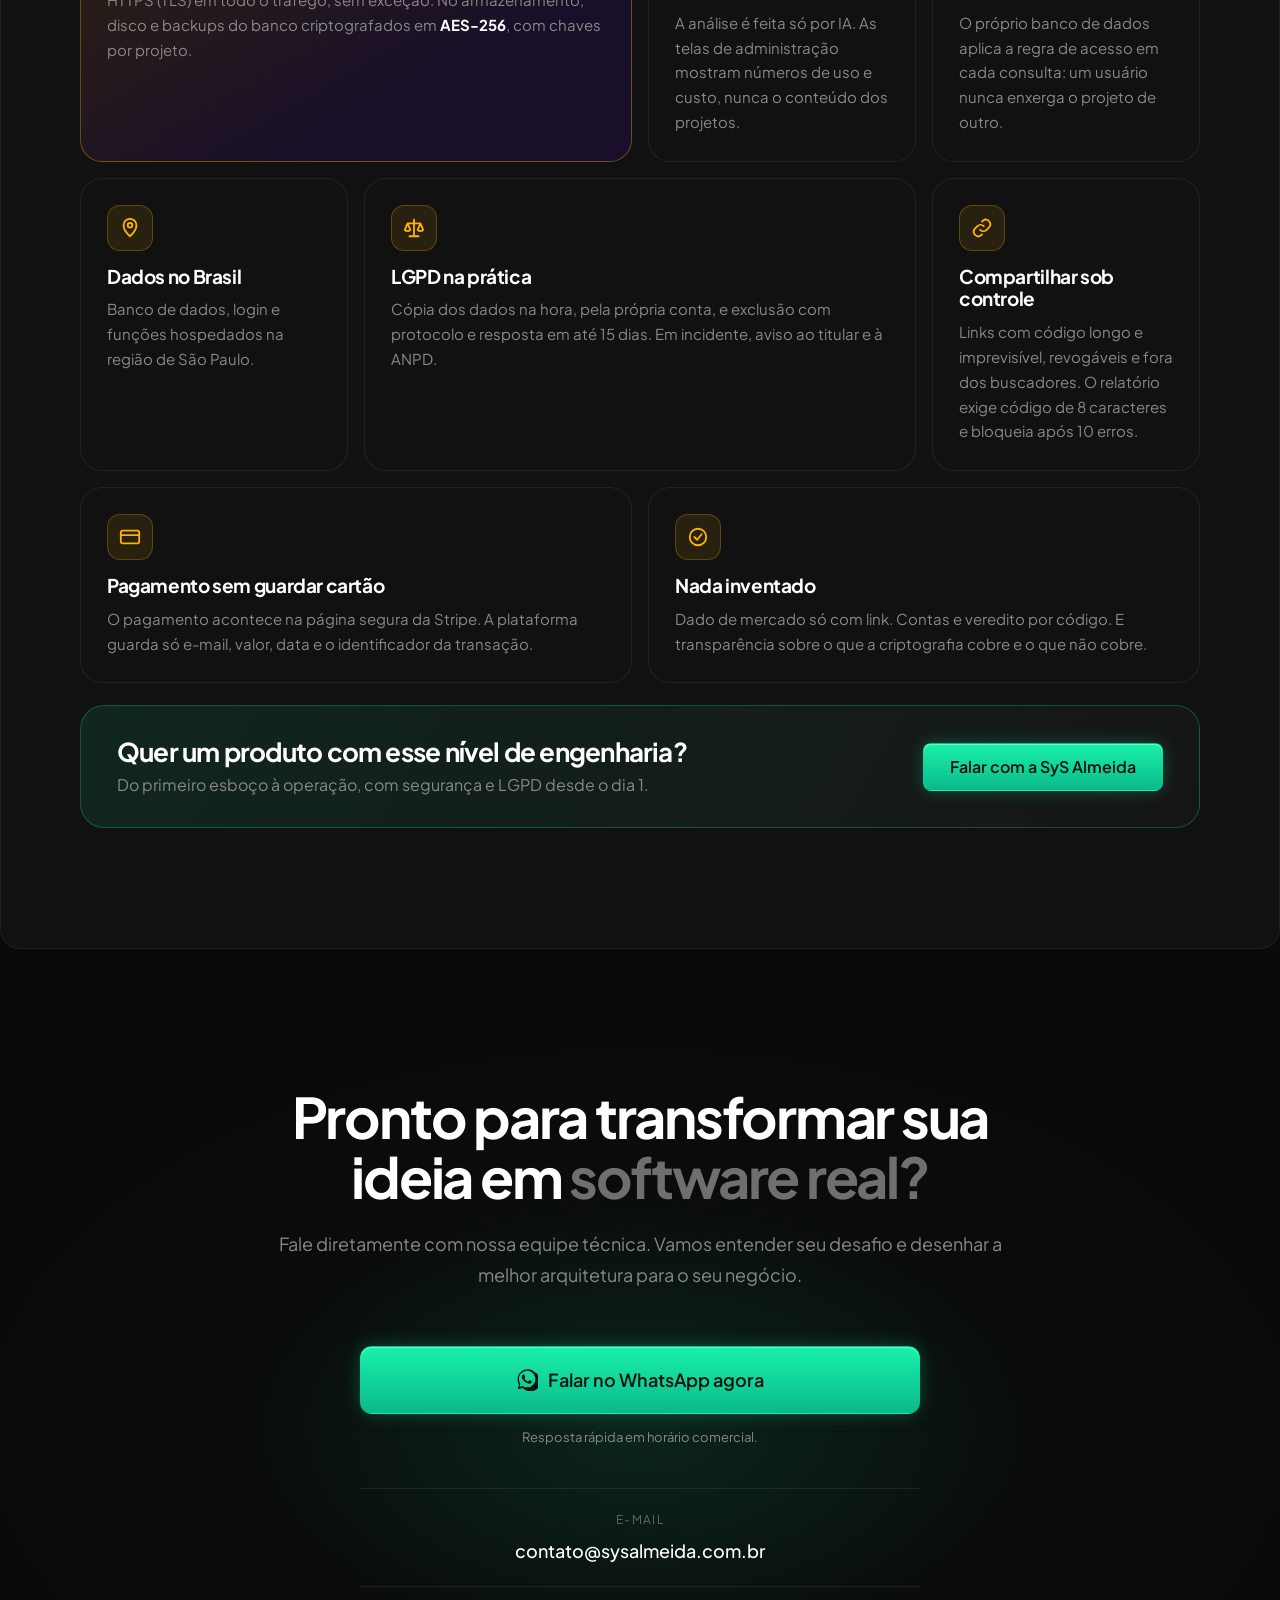
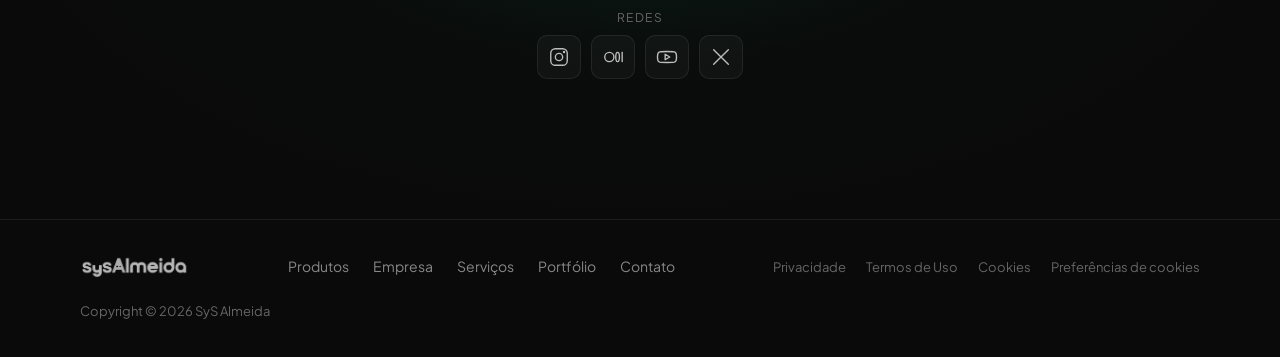
==== commit 1b0af3a1: "Portfólio: case SabatinaMeuApp com números, mapa de fontes e engenharia (Claude Code, segurança e LG" ====
--- a/index.html
+++ b/index.html
@@ -382,42 +382,104 @@
       </div>
     </section>
 
-    <!-- PORTFÓLIO -->
-    <section class="section" id="portfolio">
+    <!-- PORTFÓLIO: CASE SABATINAMEUAPP -->
+    <section class="section case" id="portfolio">
       <div class="container">
         <header class="section__head reveal-s">
-          <span class="tag">Portfólio</span>
-          <h2 class="h2">Resultados que <span class="dim">falam por si.</span></h2>
+          <span class="tag">Portfólio · Case</span>
+          <h2 class="h2">SabatinaMeuApp: <span class="dim">da ideia à evidência.</span></h2>
+          <p class="lead">Um produto SaaS de inteligência artificial, desenhado, construído e operado pela SyS Almeida.</p>
         </header>
 
-        <div class="cases">
-          <a href="#contato" class="case reveal-s">
-            <div class="case__media">
-              <div class="case__img case__img--dash">
-                <div class="dash"><b></b><b></b><b></b><span></span></div>
-              </div>
-            </div>
-            <div class="case__body">
-              <div class="case__tags"><span>SaaS</span><span>Automação</span><span>Financeiro</span></div>
-              <h3>Fluxo Assertivo: Plataforma de Gestão</h3>
-              <div class="case__metric"><b>-40%</b><span>de custo operacional</span></div>
-              <span class="case__link">Ver o caso completo <i>↗</i></span>
-            </div>
-          </a>
-
-          <a href="#contato" class="case reveal-s" style="--d:100ms">
-            <div class="case__media">
-              <div class="case__img case__img--app">
-                <div class="phone phone--lg"><i></i><i></i><i class="w"></i><i></i></div>
-              </div>
-            </div>
-            <div class="case__body">
-              <div class="case__tags"><span>App Mobile</span><span>Logística</span><span>Conformidade</span></div>
-              <h3>App de Transporte e Conformidade</h3>
-              <div class="case__metric"><b>100%</b><span>de automação de processos</span></div>
-              <span class="case__link">Ver o caso completo <i>↗</i></span>
-            </div>
-          </a>
+        <article class="cs reveal-s">
+          <div class="cs__info">
+            <img class="cs__logo" src="images/sabatina/sabatina-logo.webp" alt="SabatinaMeuApp" width="468" height="90">
+            <span class="cs__kicker">Plataforma SaaS · IA aplicada à validação de negócios</span>
+            <h3 class="cs__title">Tudo o que você levaria semanas procurando, <span>reunido num relatório só.</span></h3>
+            <p class="cs__desc">Antes de pagar um desenvolvedor, o empreendedor passa a ideia de app pela sabatina: a IA lê lojas de apps, Reclame Aqui, Google Trends, sites dos concorrentes, notícias e fóruns, confere cada link e cruza tudo em 11 seções com fonte.</p>
+            <ul class="cs__tags"><li>SaaS</li><li>Inteligência artificial</li><li>Pesquisa de mercado</li><li>LGPD</li><li>Pagamentos</li></ul>
+            <div class="cs__cta">
+              <a class="cs__btn" href="https://sabatinameuapp.com.br/" target="_blank" rel="noopener">Conhecer o SabatinaMeuApp
+                <svg width="18" height="18" viewBox="0 0 24 24" fill="none" stroke="currentColor" stroke-width="2.2" stroke-linecap="round" stroke-linejoin="round" aria-hidden="true"><path d="M7 17L17 7M8 7h9v9"/></svg></a>
+              <a class="cs__link" href="https://sabatinameuapp.com.br/exemplo" target="_blank" rel="noopener">Ver um relatório de exemplo ↗</a>
+            </div>
+          </div>
+          <div class="cs__stage" aria-hidden="true">
+            <div class="dev dev--desk">
+              <div class="dev__bar"><i></i><i></i><i></i><em>sabatinameuapp.com.br/exemplo</em></div>
+              <img src="images/sabatina/sabatina-desktop.webp" alt="" width="1600" height="1000" loading="lazy">
+            </div>
+            <div class="dev dev--phone">
+              <span class="dev__notch"></span>
+              <img src="images/sabatina/sabatina-mobile.webp" alt="" width="585" height="1266" loading="lazy">
+            </div>
+          </div>
+        </article>
+
+        <div class="cs-stats">
+          <div class="cs-stat reveal-s"><b><span data-count="125">125</span>+</b><span>sabatinas realizadas</span></div>
+          <div class="cs-stat reveal-s" style="--d:80ms"><b><span data-count="4000">4.000</span>+</b><span>fontes acessadas</span></div>
+          <div class="cs-stat reveal-s" style="--d:160ms"><b>4,9 <small>de 5</small></b><span class="cs-stars" aria-label="4,9 de 5 estrelas"><i></i><i></i><i></i><i></i><i class="part"></i></span><span>avaliação dos usuários</span></div>
+        </div>
+
+        <div class="srcmap reveal-s">
+          <div class="srcmap__head">
+            <span class="cs__kicker">Como a sabatina pesquisa</span>
+            <h3>A IA lê, confere o link e cruza <span>tudo num relatório só.</span></h3>
+          </div>
+          <div class="srcmap__grid">
+            <div class="srcmap__col"><div class="src s1"><span class="src__ic"><svg viewBox="0 0 24 24" aria-hidden="true"><path d="M3 17l6-6 4 4 8-8M15 7h6v6"/></svg></span><div><b>Google Trends</b><small>demanda de busca</small></div><span class="src__ok" aria-hidden="true"><svg viewBox="0 0 24 24" aria-hidden="true"><path d="M5 12.5l4.5 4.5L19 7.5"/></svg></span></div><div class="src s2"><span class="src__ic"><svg viewBox="0 0 24 24" aria-hidden="true"><path d="M12 3l2.7 5.6 6.1.9-4.4 4.3 1 6.1L12 17l-5.4 2.9 1-6.1L3.2 9.5l6.1-.9z"/></svg></span><div><b>Google Play</b><small>avaliações de apps</small></div><span class="src__ok" aria-hidden="true"><svg viewBox="0 0 24 24" aria-hidden="true"><path d="M5 12.5l4.5 4.5L19 7.5"/></svg></span></div><div class="src s3"><span class="src__ic"><svg viewBox="0 0 24 24" aria-hidden="true"><path d="M12 3l10 18H2z"/><path d="M12 10v5M12 18h.01"/></svg></span><div><b>Reclame Aqui</b><small>reclamações reais</small></div><span class="src__ok" aria-hidden="true"><svg viewBox="0 0 24 24" aria-hidden="true"><path d="M5 12.5l4.5 4.5L19 7.5"/></svg></span></div></div>
+            <div class="srcmap__core">
+              <svg class="srcmap__wires" viewBox="0 0 300 300" preserveAspectRatio="none" aria-hidden="true">
+                <path d="M0 50 C90 50 90 150 150 150"/><path d="M0 150 H150"/><path d="M0 250 C90 250 90 150 150 150"/>
+                <path d="M300 50 C210 50 210 150 150 150"/><path d="M300 150 H150"/><path d="M300 250 C210 250 210 150 150 150"/>
+              </svg>
+              <div class="srcmap__logo"><img src="images/sabatina/sabatina-simbolo.webp" alt="" width="214" height="194"></div>
+              <p><b>lê, confere o link e cruza</b><small>tudo num relatório só</small></p>
+            </div>
+            <div class="srcmap__col"><div class="src s4"><span class="src__ic"><svg viewBox="0 0 24 24" aria-hidden="true"><path d="M13 2L4 14h7l-1 8 9-12h-7z"/></svg></span><div><b>App Store</b><small>notas e reviews</small></div><span class="src__ok" aria-hidden="true"><svg viewBox="0 0 24 24" aria-hidden="true"><path d="M5 12.5l4.5 4.5L19 7.5"/></svg></span></div><div class="src s5"><span class="src__ic"><svg viewBox="0 0 24 24" aria-hidden="true"><rect x="3" y="5" width="18" height="14" rx="2"/><path d="M3 10h18M7 15h4"/></svg></span><div><b>Sites dos concorrentes</b><small>preços públicos</small></div><span class="src__ok" aria-hidden="true"><svg viewBox="0 0 24 24" aria-hidden="true"><path d="M5 12.5l4.5 4.5L19 7.5"/></svg></span></div><div class="src s6"><span class="src__ic"><svg viewBox="0 0 24 24" aria-hidden="true"><path d="M14 3H6a2 2 0 0 0-2 2v14a2 2 0 0 0 2 2h12a2 2 0 0 0 2-2V9z"/><path d="M14 3v6h6M8 13h8M8 17h5"/></svg></span><div><b>Notícias e portais</b><small>tamanho de mercado</small></div><span class="src__ok" aria-hidden="true"><svg viewBox="0 0 24 24" aria-hidden="true"><path d="M5 12.5l4.5 4.5L19 7.5"/></svg></span></div></div>
+          </div>
+          <div class="srcmap__more"><span>e mais:</span><i>fóruns e comunidades</i><i>YouTube</i><i>comparativos</i><i>planos e preços</i><i>a lei (LGPD)</i></div>
+          <p class="srcmap__note">Regra do produto: <strong>dado de mercado só entra com link para a fonte</strong>. Contas e veredito são calculados por código, com regras fixas, e o que não tem evidência aparece marcado como hipótese.</p>
+        </div>
+      </div>
+    </section>
+
+    <!-- PORTFÓLIO: ENGENHARIA DO CASE -->
+    <section class="section case case--eng" id="portfolio-engenharia">
+      <div class="container">
+        <header class="section__head reveal-s">
+          <span class="tag">Engenharia do case</span>
+          <h2 class="h2">Segurança, LGPD e compliance <span class="dim">na prática, não no discurso.</span></h2>
+        </header>
+
+        <article class="cc reveal-s">
+          <div class="cc__badge"><svg viewBox="0 0 24 24" aria-hidden="true"><rect x="3" y="4" width="18" height="16" rx="2"/><path d="M7 9l3 3-3 3M13 15h4"/></svg><span>Desenvolvido exclusivamente com <b>Claude Code</b></span></div>
+          <div class="cc__body">
+            <h3>Da arquitetura ao código, um só ambiente de engenharia.</h3>
+            <p>Toda a plataforma foi construída com o <strong>Claude Code</strong>, o agente de programação da Anthropic, sob a direção técnica da SyS Almeida. E a própria análise das ideias roda no <strong>Claude</strong>, via API da Anthropic: pelos termos comerciais, o conteúdo enviado <strong>não é usado para treinar modelos</strong> e é apagado dos servidores dela em até 30 dias.</p>
+          </div>
+          <pre class="cc__term" aria-hidden="true"><span class="c">$</span> claude
+<span class="k">›</span> revisar regras de acesso do banco
+<span class="ok">✓</span> cada usuário vê só os próprios projetos
+<span class="k">›</span> conferir criptografia em trânsito
+<span class="ok">✓</span> HTTPS (TLS) em todas as chamadas</pre>
+        </article>
+
+        <div class="sgrid">
+          <article class="sbox sbox--wide sbox--hl reveal-s"><span class="sbox__ic"><svg viewBox="0 0 24 24" aria-hidden="true"><rect x="4" y="11" width="16" height="10" rx="2"/><path d="M8 11V7a4 4 0 0 1 8 0v4"/></svg></span><h3>Criptografia forte</h3><p>HTTPS (TLS) em todo o tráfego, sem exceção. No armazenamento, disco e backups do banco criptografados em <strong>AES-256</strong>, com chaves por projeto.</p></article>
+          <article class="sbox reveal-s"><span class="sbox__ic"><svg viewBox="0 0 24 24" aria-hidden="true"><path d="M3 3l18 18"/><path d="M10.6 6.1A10 10 0 0 1 12 6c5 0 9 6 9 6a17 17 0 0 1-2.6 3.3M6.6 6.6C4.3 8.1 3 12 3 12s4 6 9 6a9 9 0 0 0 4.4-1.1"/></svg></span><h3>Nenhuma pessoa lê a ideia</h3><p>A análise é feita só por IA. As telas de administração mostram números de uso e custo, nunca o conteúdo dos projetos.</p></article>
+          <article class="sbox reveal-s"><span class="sbox__ic"><svg viewBox="0 0 24 24" aria-hidden="true"><circle cx="12" cy="8" r="4"/><path d="M4 21a8 8 0 0 1 16 0"/></svg></span><h3>Cada um vê só o que é seu</h3><p>O próprio banco de dados aplica a regra de acesso em cada consulta: um usuário nunca enxerga o projeto de outro.</p></article>
+          <article class="sbox reveal-s"><span class="sbox__ic"><svg viewBox="0 0 24 24" aria-hidden="true"><path d="M12 21s-7-6.2-7-12a7 7 0 0 1 14 0c0 5.8-7 12-7 12z"/><circle cx="12" cy="9" r="2.5"/></svg></span><h3>Dados no Brasil</h3><p>Banco de dados, login e funções hospedados na região de São Paulo.</p></article>
+          <article class="sbox sbox--wide reveal-s"><span class="sbox__ic"><svg viewBox="0 0 24 24" aria-hidden="true"><path d="M12 3v18M7 21h10M5 7h14M5 7l-3 7a4 4 0 0 0 6 0zM19 7l-3 7a4 4 0 0 0 6 0z"/></svg></span><h3>LGPD na prática</h3><p>Cópia dos dados na hora, pela própria conta, e exclusão com protocolo e resposta em até 15 dias. Em incidente, aviso ao titular e à ANPD.</p></article>
+          <article class="sbox reveal-s"><span class="sbox__ic"><svg viewBox="0 0 24 24" aria-hidden="true"><path d="M10 14a5 5 0 0 0 7 0l3-3a5 5 0 0 0-7-7l-1 1M14 10a5 5 0 0 0-7 0l-3 3a5 5 0 0 0 7 7l1-1"/></svg></span><h3>Compartilhar sob controle</h3><p>Links com código longo e imprevisível, revogáveis e fora dos buscadores. O relatório exige código de 8 caracteres e bloqueia após 10 erros.</p></article>
+          <article class="sbox sbox--wide reveal-s"><span class="sbox__ic"><svg viewBox="0 0 24 24" aria-hidden="true"><rect x="2" y="5" width="20" height="14" rx="2"/><path d="M2 10h20"/></svg></span><h3>Pagamento sem guardar cartão</h3><p>O pagamento acontece na página segura da Stripe. A plataforma guarda só e-mail, valor, data e o identificador da transação.</p></article>
+          <article class="sbox sbox--wide reveal-s"><span class="sbox__ic"><svg viewBox="0 0 24 24" aria-hidden="true"><circle cx="12" cy="12" r="9"/><path d="M8 12l3 3 5-6"/></svg></span><h3>Nada inventado</h3><p>Dado de mercado só com link. Contas e veredito por código. E transparência sobre o que a criptografia cobre e o que não cobre.</p></article>
+        </div>
+
+        <div class="cs-cta reveal-s">
+          <div><h3>Quer um produto com esse nível de engenharia?</h3><p>Do primeiro esboço à operação, com segurança e LGPD desde o dia 1.</p></div>
+          <a class="btn btn--primary btn--lg" href="https://wa.me/5565998007684?text=Ol%C3%A1!%20me%20chamo:%20" target="_blank" rel="noopener">Falar com a SyS Almeida</a>
         </div>
       </div>
     </section>
--- a/css/style.css
+++ b/css/style.css
@@ -554,3 +554,129 @@
 .psub__title { margin: 16px 0 12px; font-size: clamp(26px, 3.6vw, 40px); letter-spacing: -0.04em; line-height: 1.1; font-weight: 700; }
 .psub p { margin: 0; color: var(--muted); font-size: 17px; line-height: 1.7; }
 .plogo--seladoapp { height: 36px; } .plogo--tarefeiro { height: 38px; } .plogo--caixadecasa { height: 34px; }
+
+/* =========================================================
+   Portfólio: case SabatinaMeuApp
+   ========================================================= */
+.case { --amber: #ffb202; --indigo: #3a0690; --deep: #230059; --lav: #b69cff; }
+.case .tag { color: var(--amber); border-color: rgba(255,178,2,.3); background: rgba(255,178,2,.08); }
+.cs__kicker { font: 600 13px var(--mono); letter-spacing: .06em; text-transform: uppercase; color: var(--amber); }
+
+.cs {
+  --c: var(--amber); --c-rgb: 255,178,2;
+  position: relative; overflow: hidden; isolation: isolate;
+  display: grid; grid-template-columns: minmax(0, 1fr) minmax(0, 1.05fr); gap: 44px; align-items: center;
+  padding: clamp(28px, 4.5vw, 60px); border-radius: 32px;
+  background: radial-gradient(120% 90% at 100% 100%, rgba(58,6,144,.55), transparent 60%), linear-gradient(160deg, #150a2b, #0e0b14 60%);
+  border: 1px solid rgba(182,156,255,.18);
+  box-shadow: 0 40px 120px -50px rgba(58,6,144,.9);
+}
+.cs::after { content: ""; position: absolute; inset: 0 0 auto; height: 2px; z-index: -1; background: linear-gradient(90deg, transparent, var(--amber), transparent); opacity: .7; }
+.cs__info { display: flex; flex-direction: column; align-items: flex-start; gap: 18px; }
+.cs__logo { height: 44px; width: auto; }
+.cs__title { margin: 0; font-size: clamp(26px, 3.4vw, 40px); line-height: 1.1; letter-spacing: -0.04em; font-weight: 700; }
+.cs__title span { color: var(--lav); }
+.cs__desc { margin: 0; color: #c9c3d6; font-size: clamp(16px, 1.6vw, 18px); line-height: 1.7; max-width: 56ch; }
+.cs__tags { list-style: none; margin: 0; padding: 0; display: flex; flex-wrap: wrap; gap: 8px; }
+.cs__tags li { font-size: 12.5px; font-weight: 600; padding: 6px 12px; border-radius: 999px; color: #d9d0ee; border: 1px solid rgba(182,156,255,.25); background: rgba(58,6,144,.25); }
+.cs__cta { display: flex; align-items: center; gap: 20px; flex-wrap: wrap; margin-top: 8px; }
+.cs__btn { display: inline-flex; align-items: center; gap: 10px; font: 700 16px/1 var(--font); color: #1b0b00; background: var(--amber); padding: 16px 26px; border-radius: 12px; box-shadow: 0 0 30px -6px rgba(255,178,2,.7); transition: transform .25s, box-shadow .25s; }
+.cs__btn:hover { transform: translateY(-2px); box-shadow: 0 0 46px 0 rgba(255,178,2,.7); }
+.cs__link { color: var(--lav); font-weight: 600; font-size: 15px; }
+.cs__link:hover { color: #fff; }
+.cs__stage { position: relative; width: 100%; aspect-ratio: 100 / 82; min-height: 300px; }
+.cs .dev { box-shadow: 0 30px 70px -20px rgba(0,0,0,.85), 0 0 70px -20px rgba(255,178,2,.4); }
+.cs .dev--phone { box-shadow: 0 40px 90px -20px rgba(0,0,0,.9), 0 0 90px -10px rgba(182,156,255,.55); }
+.cs:hover .dev--phone { transform: translateY(-8px) scale(1.03) rotate(-1.2deg); }
+
+/* números */
+.cs-stats { display: grid; grid-template-columns: repeat(3, 1fr); gap: 18px; margin-top: 22px; }
+.cs-stat { position: relative; overflow: hidden; padding: 30px 32px; border-radius: 22px; background: linear-gradient(160deg, rgba(58,6,144,.28), rgba(255,255,255,.02)); border: 1px solid rgba(182,156,255,.18); display: grid; gap: 6px; }
+.cs-stat::before { content: ""; position: absolute; right: -40px; top: -40px; width: 140px; height: 140px; border-radius: 50%; background: radial-gradient(closest-side, rgba(255,178,2,.25), transparent); }
+.cs-stat b { font-size: clamp(44px, 5.4vw, 64px); font-weight: 800; letter-spacing: -0.05em; line-height: 1; color: var(--amber); text-shadow: 0 0 40px rgba(255,178,2,.35); }
+.cs-stat b small { font-size: .4em; color: #d9d0ee; letter-spacing: -0.01em; font-weight: 600; }
+.cs-stat > span:last-child { color: #c9c3d6; font-size: 16px; font-weight: 500; }
+.cs-stars { display: flex; gap: 4px; }
+.cs-stars i { width: 18px; height: 18px; background: var(--amber); clip-path: polygon(50% 0, 62% 35%, 100% 38%, 70% 61%, 80% 98%, 50% 77%, 20% 98%, 30% 61%, 0 38%, 38% 35%); }
+.cs-stars i.part { background: linear-gradient(90deg, var(--amber) 88%, rgba(255,255,255,.2) 88%); }
+
+/* mapa de fontes */
+.srcmap { margin-top: 22px; padding: clamp(28px, 4.5vw, 56px); border-radius: 32px; background: #0f0d14; border: 1px solid rgba(182,156,255,.14); background-image: linear-gradient(rgba(255,255,255,.025) 1px, transparent 1px), linear-gradient(90deg, rgba(255,255,255,.025) 1px, transparent 1px); background-size: 48px 48px; }
+.srcmap__head { text-align: center; max-width: 720px; margin: 0 auto 40px; }
+.srcmap__head h3 { margin: 12px 0 0; font-size: clamp(24px, 3vw, 36px); letter-spacing: -0.04em; line-height: 1.15; }
+.srcmap__head h3 span { color: var(--lav); }
+.srcmap__grid { display: grid; grid-template-columns: minmax(0, 1fr) 220px minmax(0, 1fr); align-items: center; }
+.srcmap__col { display: grid; gap: 16px; position: relative; z-index: 1; }
+.src { display: flex; align-items: center; gap: 16px; padding: 18px 20px; border-radius: 18px; background: #16131d; border: 1px solid rgba(255,255,255,.08); box-shadow: 0 10px 30px -15px #000; transition: border-color .3s, transform .3s; }
+.src:hover { border-color: rgba(255,178,2,.4); transform: translateY(-2px); }
+.src > div { flex: 1; display: grid; gap: 2px; }
+.src b { font-size: 17px; letter-spacing: -0.02em; }
+.src small { color: #9a93ab; font-size: 14px; }
+.src__ic { flex: none; width: 46px; height: 46px; border-radius: 13px; display: grid; place-items: center; }
+.src__ic svg, .src__ok svg, .sbox__ic svg, .cc__badge svg { width: 22px; height: 22px; fill: none; stroke: currentColor; stroke-width: 2; stroke-linecap: round; stroke-linejoin: round; }
+.src__ok { color: #22c55e; }
+.s1 .src__ic { color: #38bdf8; background: rgba(56,189,248,.12); }
+.s2 .src__ic { color: #34d399; background: rgba(52,211,153,.12); }
+.s3 .src__ic { color: #f87171; background: rgba(248,113,113,.12); }
+.s4 .src__ic { color: #60a5fa; background: rgba(96,165,250,.12); }
+.s5 .src__ic { color: #fbbf24; background: rgba(251,191,36,.12); }
+.s6 .src__ic { color: #c084fc; background: rgba(192,132,252,.12); }
+.srcmap__core { position: relative; align-self: stretch; display: grid; place-items: center; align-content: center; gap: 14px; text-align: center; }
+.srcmap__wires { position: absolute; inset: 0; width: 100%; height: 100%; overflow: visible; }
+.srcmap__wires path { fill: none; stroke: rgba(182,156,255,.55); stroke-width: 1.6; stroke-dasharray: 5 6; vector-effect: non-scaling-stroke; animation: wire 1.4s linear infinite; }
+@keyframes wire { to { stroke-dashoffset: -22; } }
+.srcmap__logo { position: relative; z-index: 1; width: 128px; height: 128px; border-radius: 30px; display: grid; place-items: center; background: #1a1424; border: 2px solid rgba(182,156,255,.45); box-shadow: 0 0 0 8px rgba(58,6,144,.25), 0 0 60px -6px rgba(255,178,2,.45); }
+.srcmap__logo img { width: 70%; height: auto; }
+.srcmap__core p { position: relative; z-index: 1; margin: 0; display: grid; gap: 2px; background: #0f0d14; padding: 4px 10px; border-radius: 10px; }
+.srcmap__core p b { font-size: 15px; }
+.srcmap__core p small { color: #9a93ab; font-size: 13px; }
+.srcmap__more { display: flex; flex-wrap: wrap; justify-content: center; align-items: center; gap: 10px; margin-top: 34px; }
+.srcmap__more span { color: #9a93ab; font-weight: 600; font-size: 15px; }
+.srcmap__more i { font-style: normal; font-weight: 600; font-size: 14px; padding: 8px 16px; border-radius: 999px; border: 1px solid rgba(255,255,255,.12); background: #16131d; color: #e6e0f2; }
+.srcmap__note { margin: 26px auto 0; max-width: 820px; text-align: center; color: #9a93ab; font-size: 15px; line-height: 1.7; }
+.srcmap__note strong { color: #fff; }
+
+/* engenharia */
+.case--eng { padding-top: 40px; }
+.cc { position: relative; overflow: hidden; display: grid; grid-template-columns: minmax(0, 1.2fr) minmax(0, .8fr); gap: 34px; align-items: center; padding: clamp(26px, 4vw, 48px); border-radius: 28px; background: linear-gradient(135deg, rgba(217,119,87,.14), rgba(58,6,144,.18) 55%, rgba(255,255,255,.02)); border: 1px solid rgba(217,119,87,.3); }
+.cc__badge { grid-column: 1 / -1; display: inline-flex; align-items: center; gap: 10px; justify-self: start; padding: 9px 16px; border-radius: 999px; font-size: 14px; color: #f3d7cc; background: rgba(217,119,87,.14); border: 1px solid rgba(217,119,87,.4); }
+.cc__badge svg { color: #e8916f; }
+.cc__badge b { color: #fff; }
+.cc__body h3 { margin: 0 0 12px; font-size: clamp(22px, 2.6vw, 30px); letter-spacing: -0.03em; line-height: 1.15; }
+.cc__body p { margin: 0; color: #cfc8dc; font-size: 16.5px; line-height: 1.75; }
+.cc__body strong { color: #fff; }
+.cc__term { margin: 0; padding: 22px 24px; border-radius: 16px; background: #0b0a0f; border: 1px solid rgba(255,255,255,.1); font: 500 14px/1.9 var(--mono); color: #d6d0e2; white-space: pre-wrap; box-shadow: 0 20px 50px -20px #000; }
+.cc__term .c { color: #e8916f; } .cc__term .k { color: #b69cff; } .cc__term .ok { color: #22c55e; }
+
+.sgrid { display: grid; grid-template-columns: repeat(4, minmax(0, 1fr)); gap: 16px; margin-top: 18px; }
+.sbox { padding: 26px; border-radius: 22px; background: var(--bg-2); border: 1px solid rgba(255,255,255,.07); display: grid; align-content: start; gap: 10px; transition: border-color .3s, transform .3s; }
+.sbox:hover { border-color: rgba(255,178,2,.35); transform: translateY(-2px); }
+.sbox--wide { grid-column: span 2; }
+.sbox--hl { background: linear-gradient(150deg, rgba(255,178,2,.12), rgba(58,6,144,.2) 70%); border-color: rgba(255,178,2,.35); }
+.sbox__ic { width: 46px; height: 46px; border-radius: 13px; display: grid; place-items: center; color: var(--amber); background: rgba(255,178,2,.1); border: 1px solid rgba(255,178,2,.25); }
+.sbox h3 { margin: 4px 0 0; font-size: 19px; letter-spacing: -0.02em; }
+.sbox p { margin: 0; color: var(--muted); font-size: 15px; line-height: 1.65; }
+.sbox p strong { color: #fff; }
+.cs-cta { margin-top: 22px; display: flex; align-items: center; justify-content: space-between; gap: 24px; flex-wrap: wrap; padding: 30px 36px; border-radius: 24px; background: linear-gradient(120deg, rgba(16,229,160,.1), rgba(255,255,255,.02)); border: 1px solid rgba(16,229,160,.28); }
+.cs-cta h3 { margin: 0 0 6px; font-size: clamp(20px, 2.4vw, 26px); letter-spacing: -0.03em; }
+.cs-cta p { margin: 0; color: var(--muted); }
+
+@media (max-width: 980px) {
+  .sgrid { grid-template-columns: repeat(2, minmax(0, 1fr)); }
+  .srcmap__grid { grid-template-columns: minmax(0, 1fr); gap: 16px; }
+  .srcmap__core { order: -1; padding: 6px 0 18px; }
+  .srcmap__wires { display: none; }
+}
+@media (max-width: 900px) {
+  .cs, .cc { grid-template-columns: minmax(0, 1fr); }
+  .cs__stage { order: -1; }
+  .cs-stats { grid-template-columns: minmax(0, 1fr); }
+  .cs__btn { width: 100%; justify-content: center; }
+}
+@media (max-width: 560px) {
+  .sgrid { grid-template-columns: minmax(0, 1fr); }
+  .sbox--wide { grid-column: auto; }
+  .cs-cta .btn { width: 100%; }
+  .src { padding: 14px 16px; }
+}
+@media (prefers-reduced-motion: reduce) { .srcmap__wires path { animation: none; } }
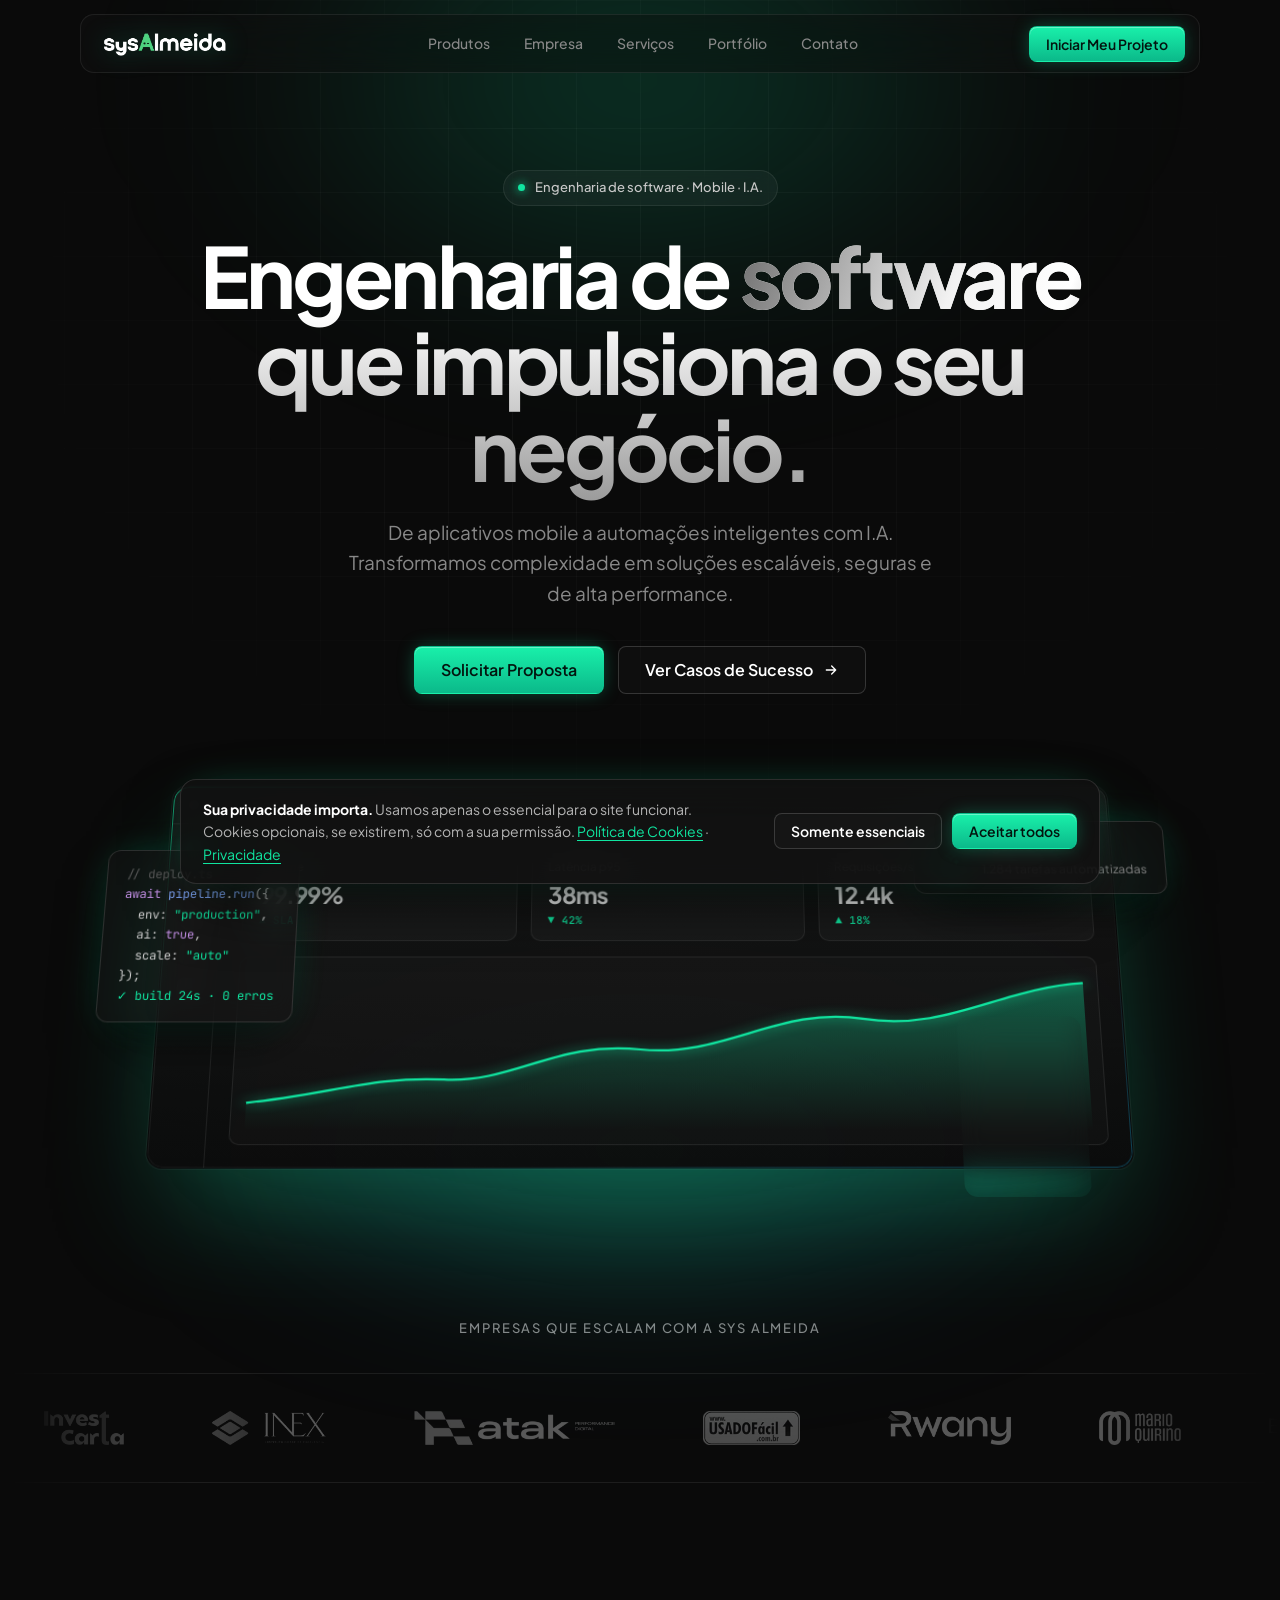
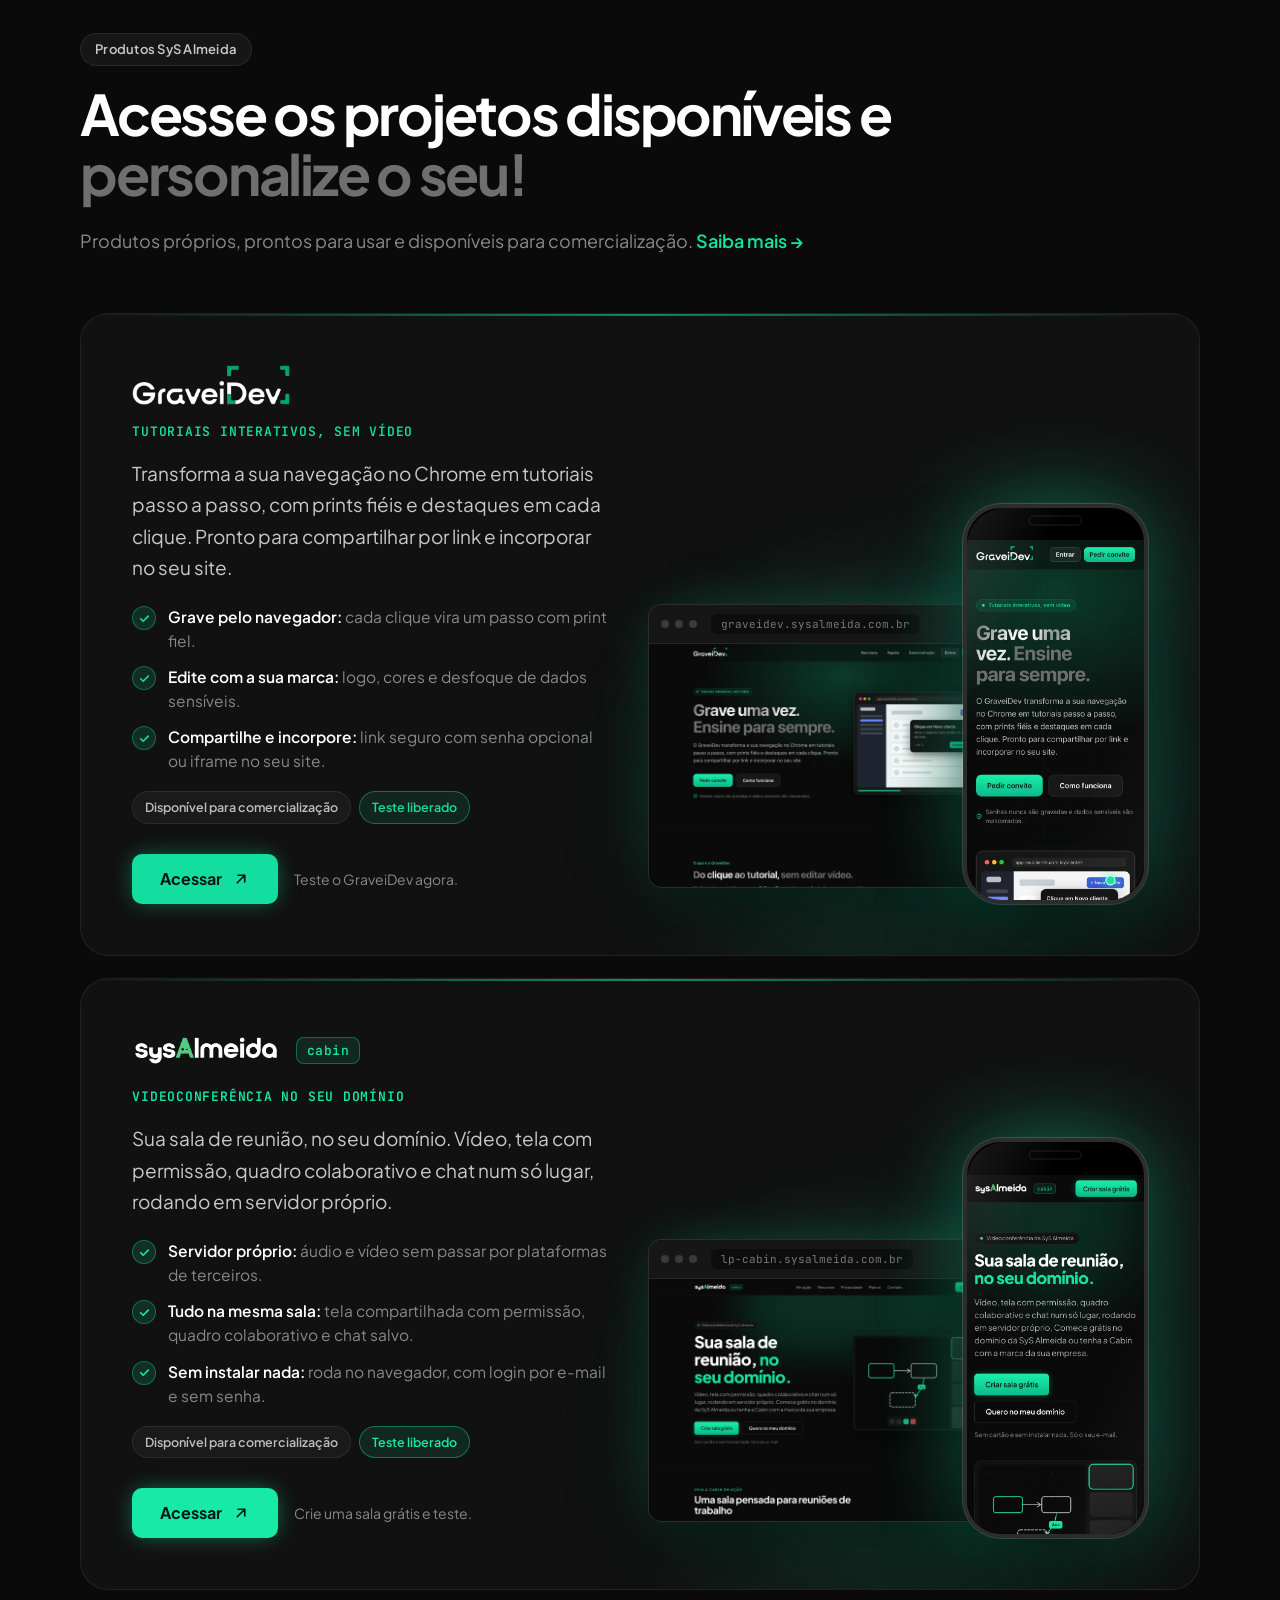
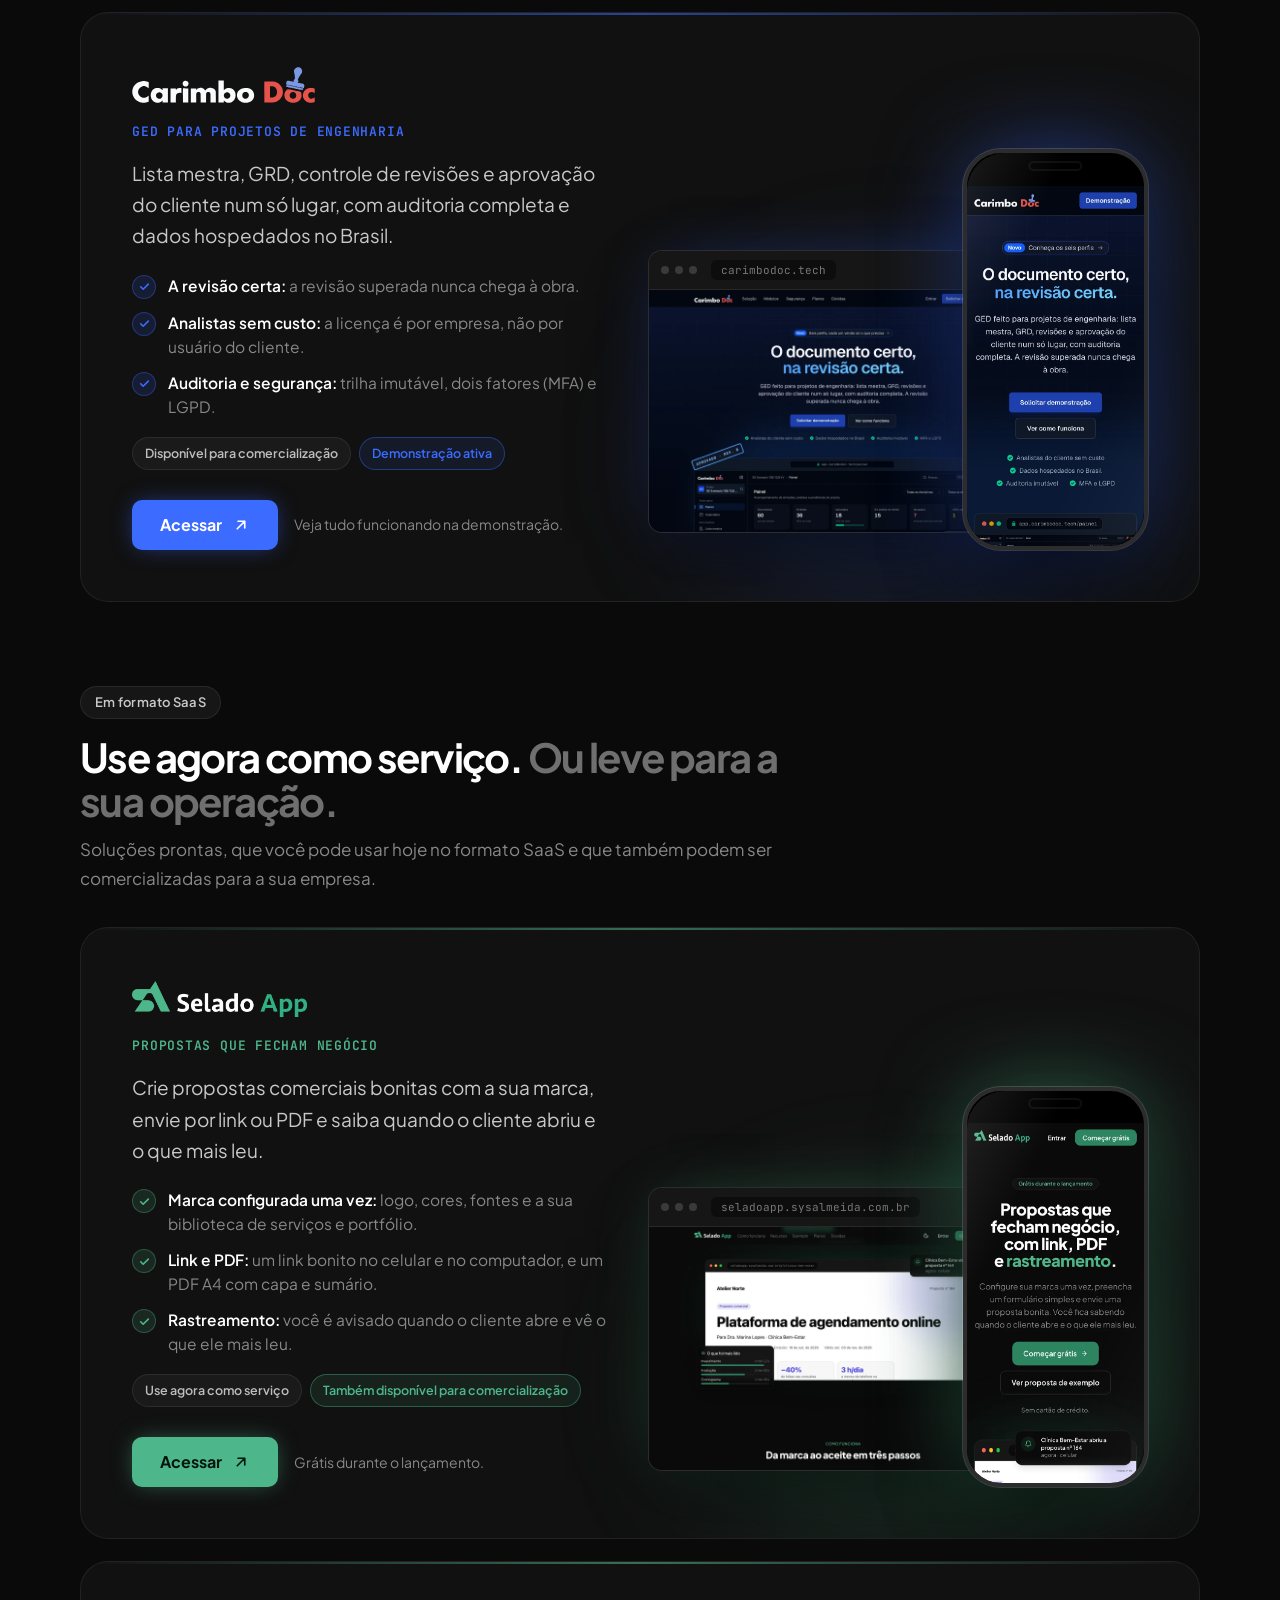
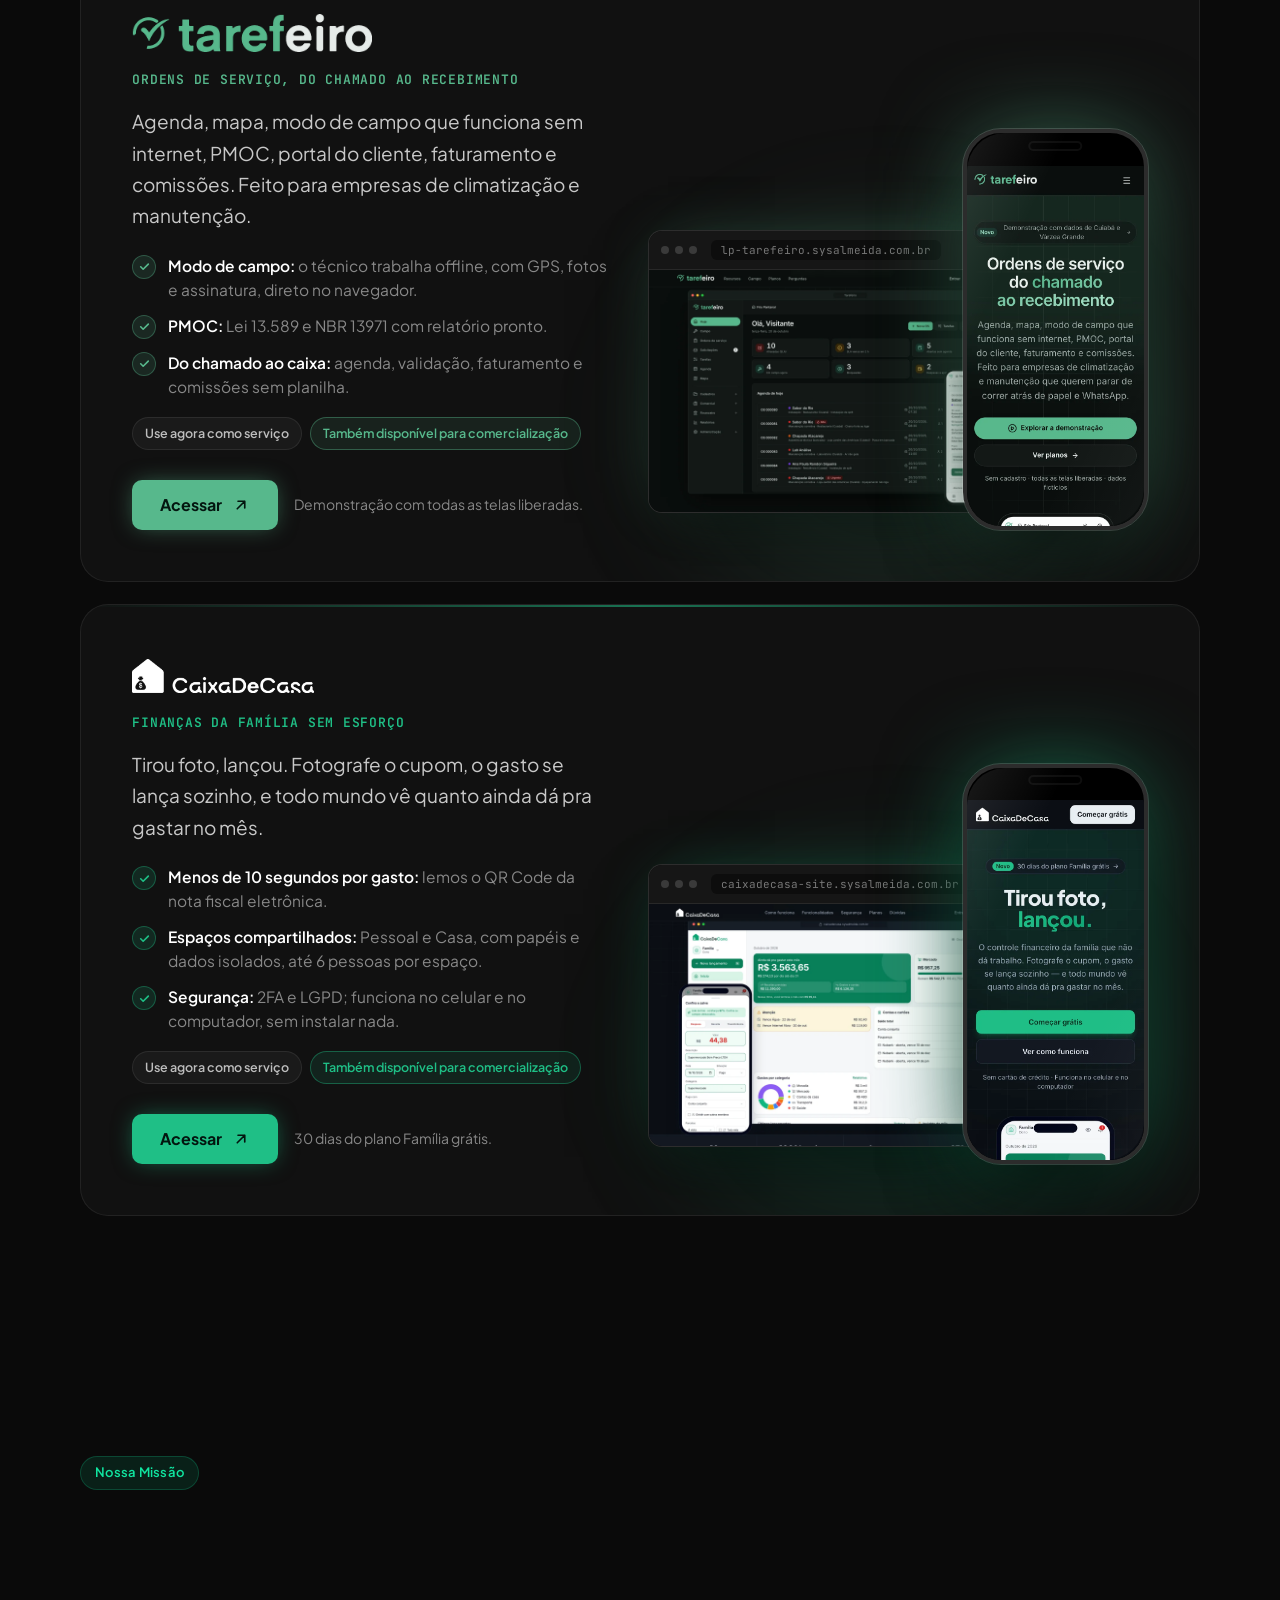
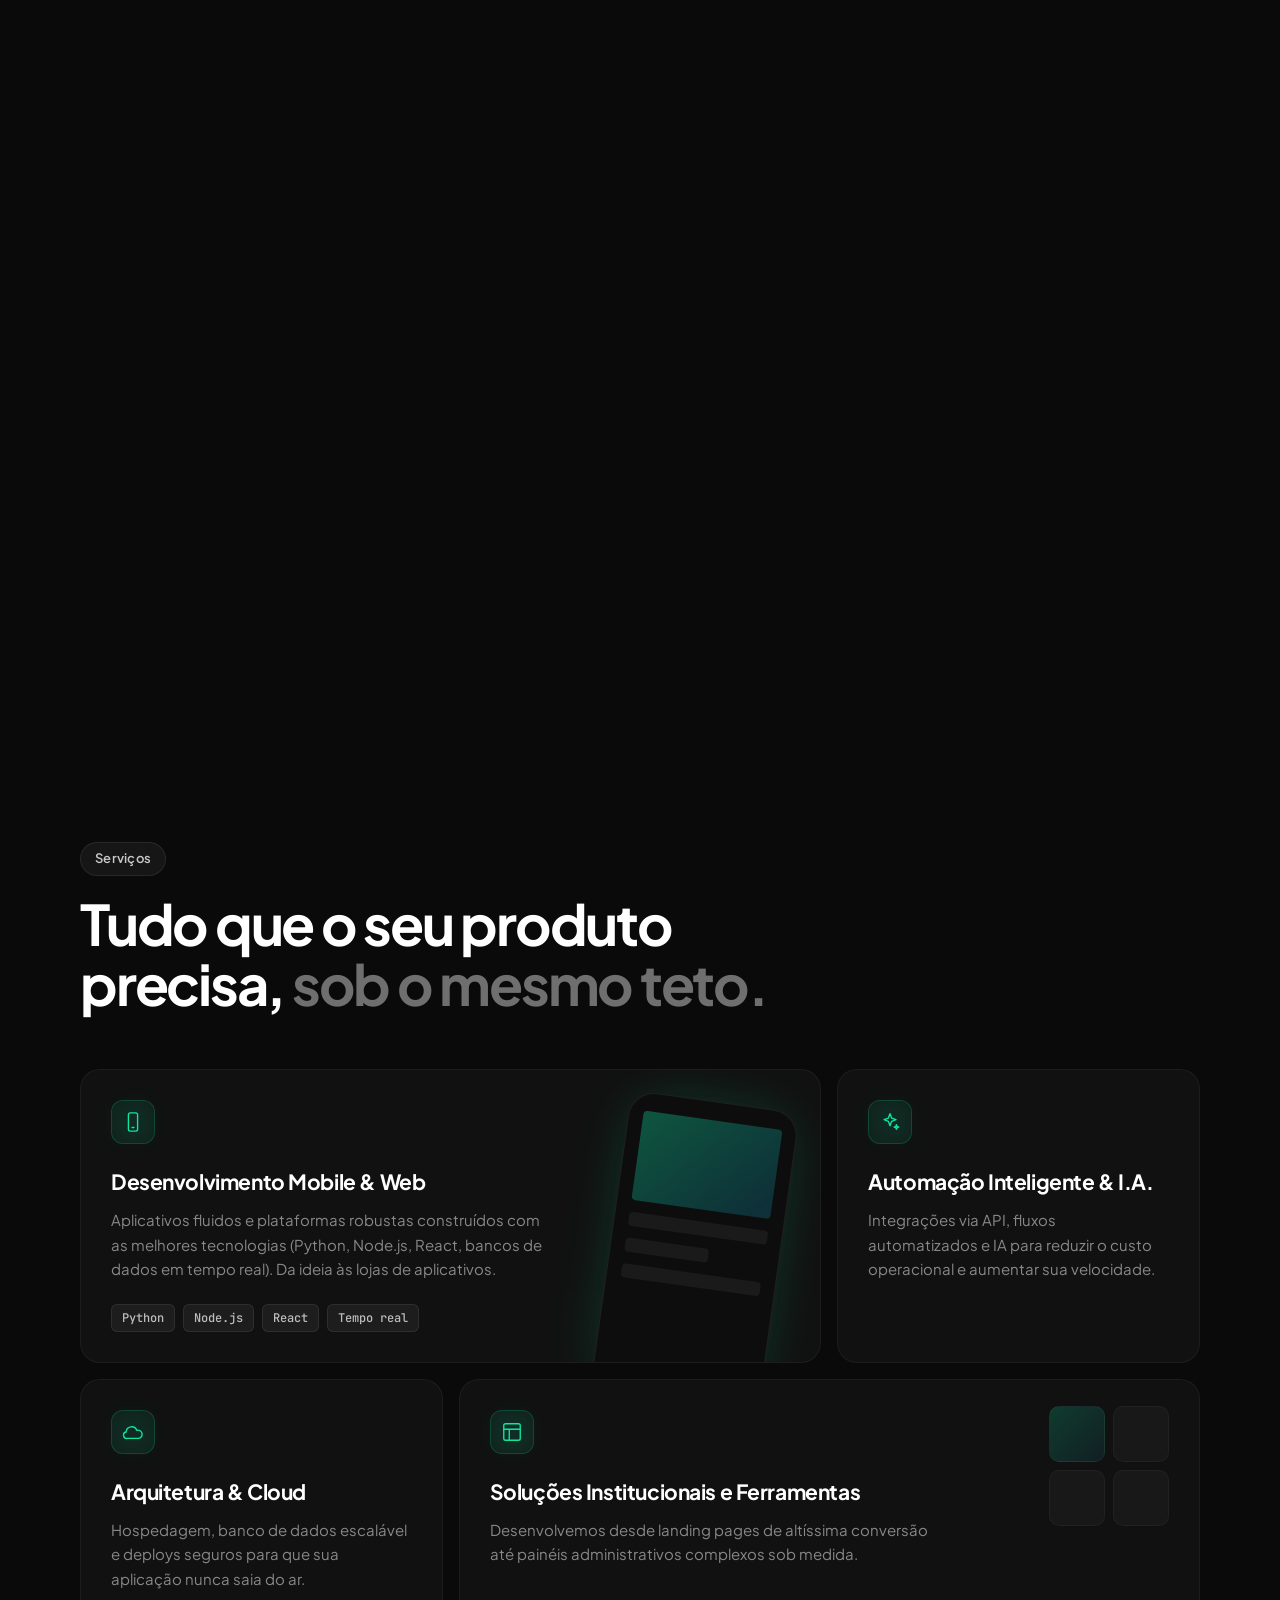
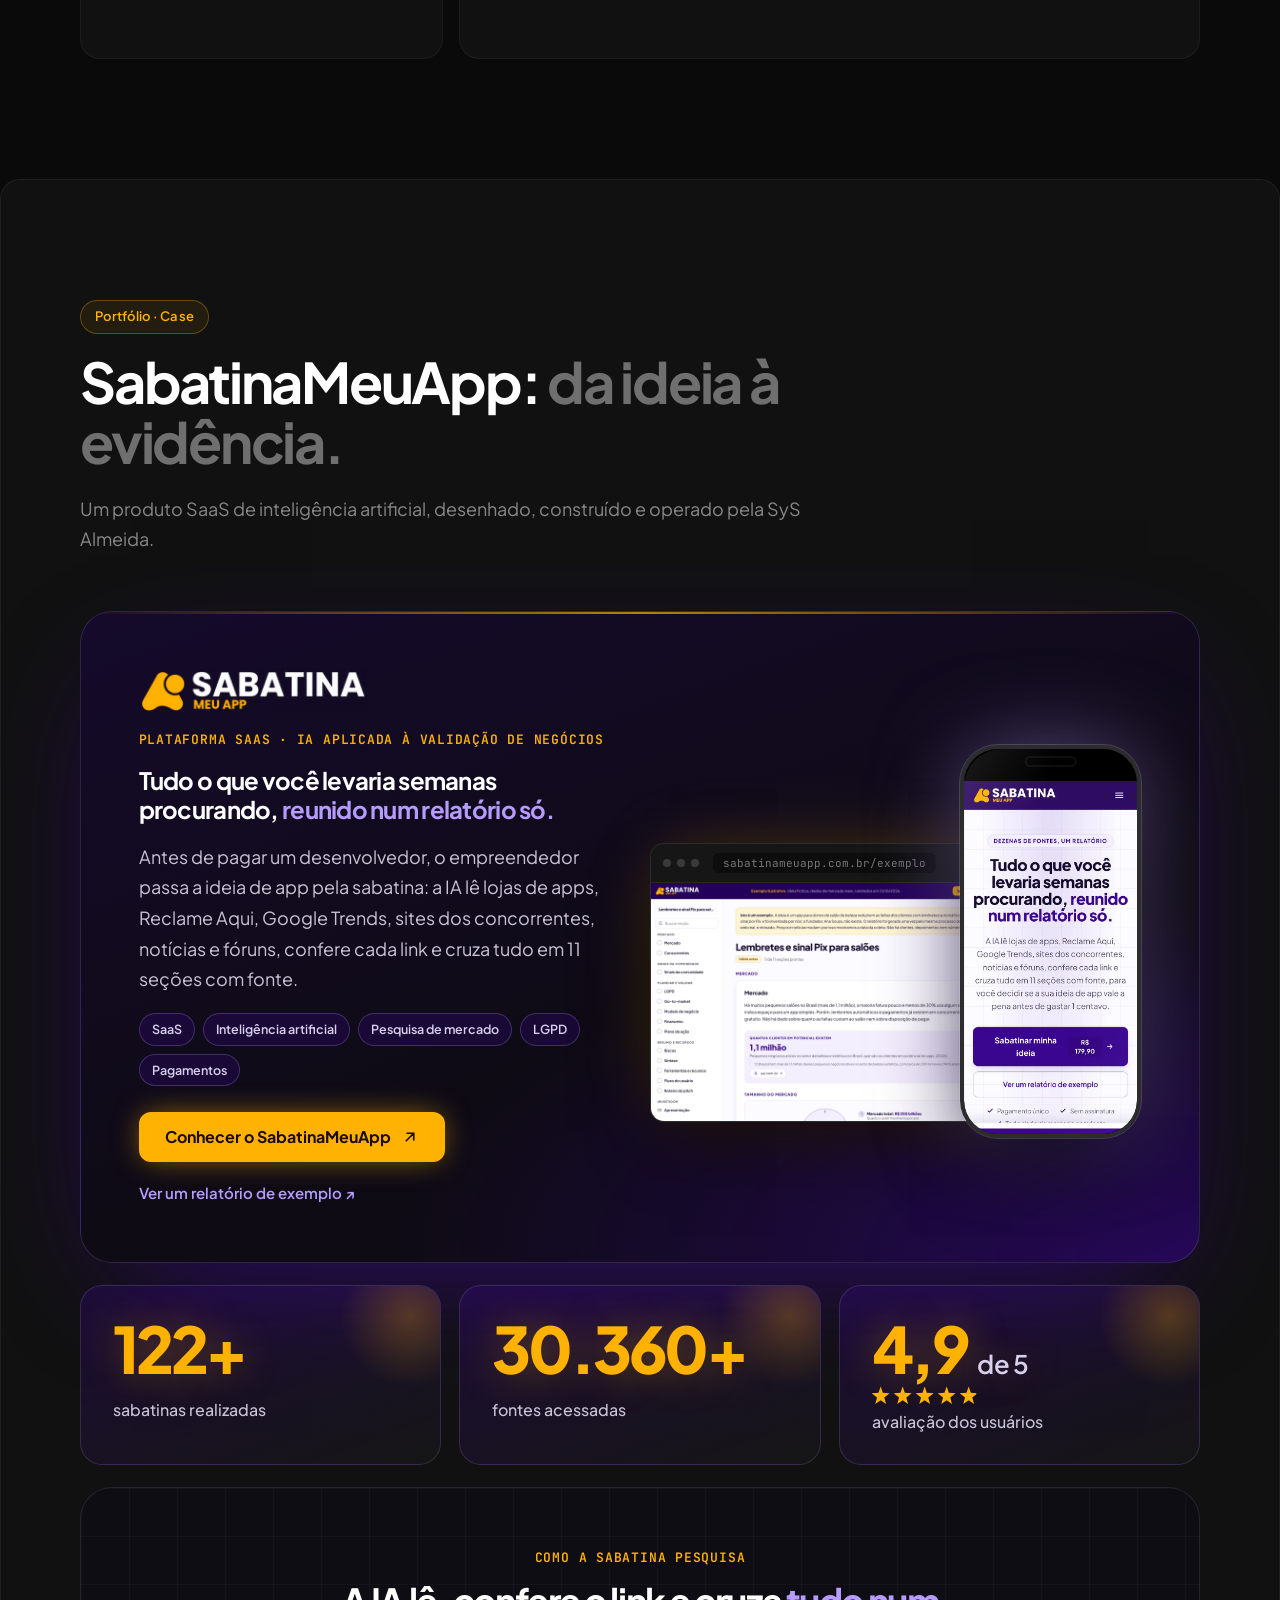
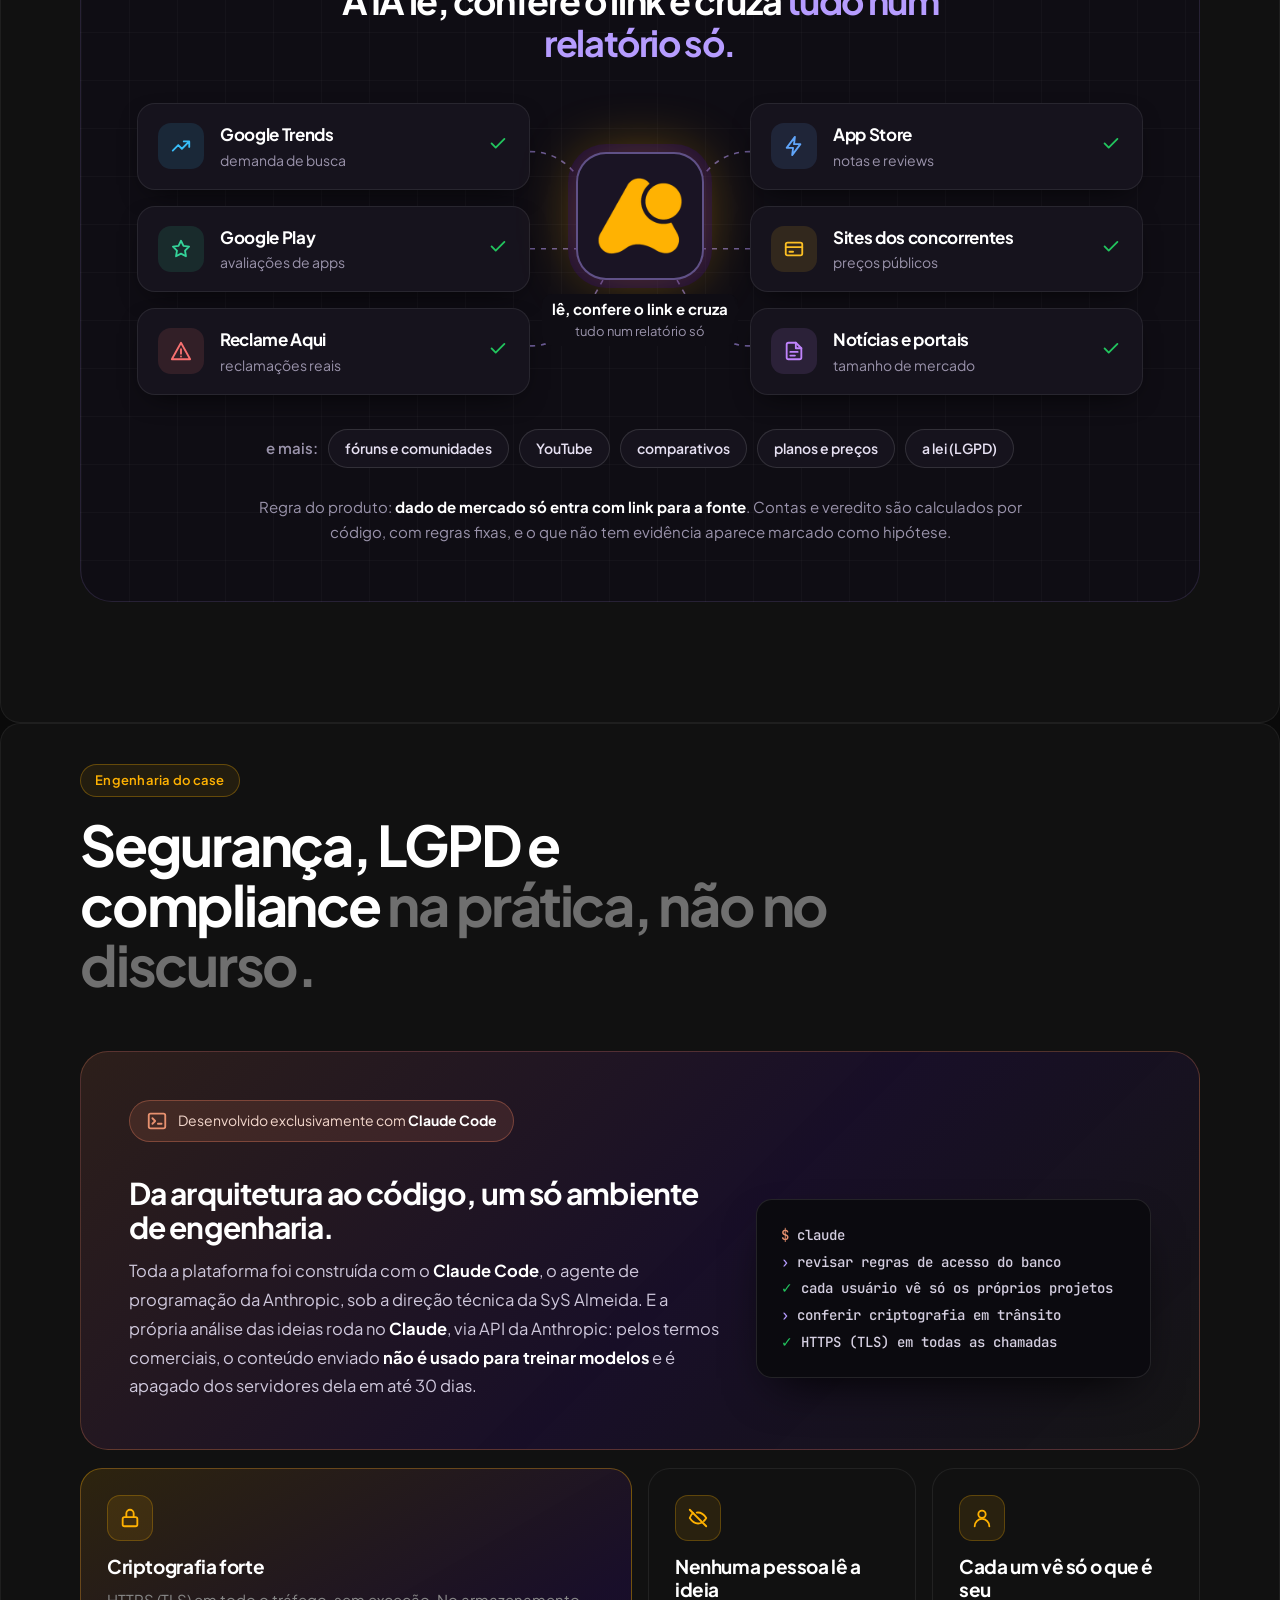
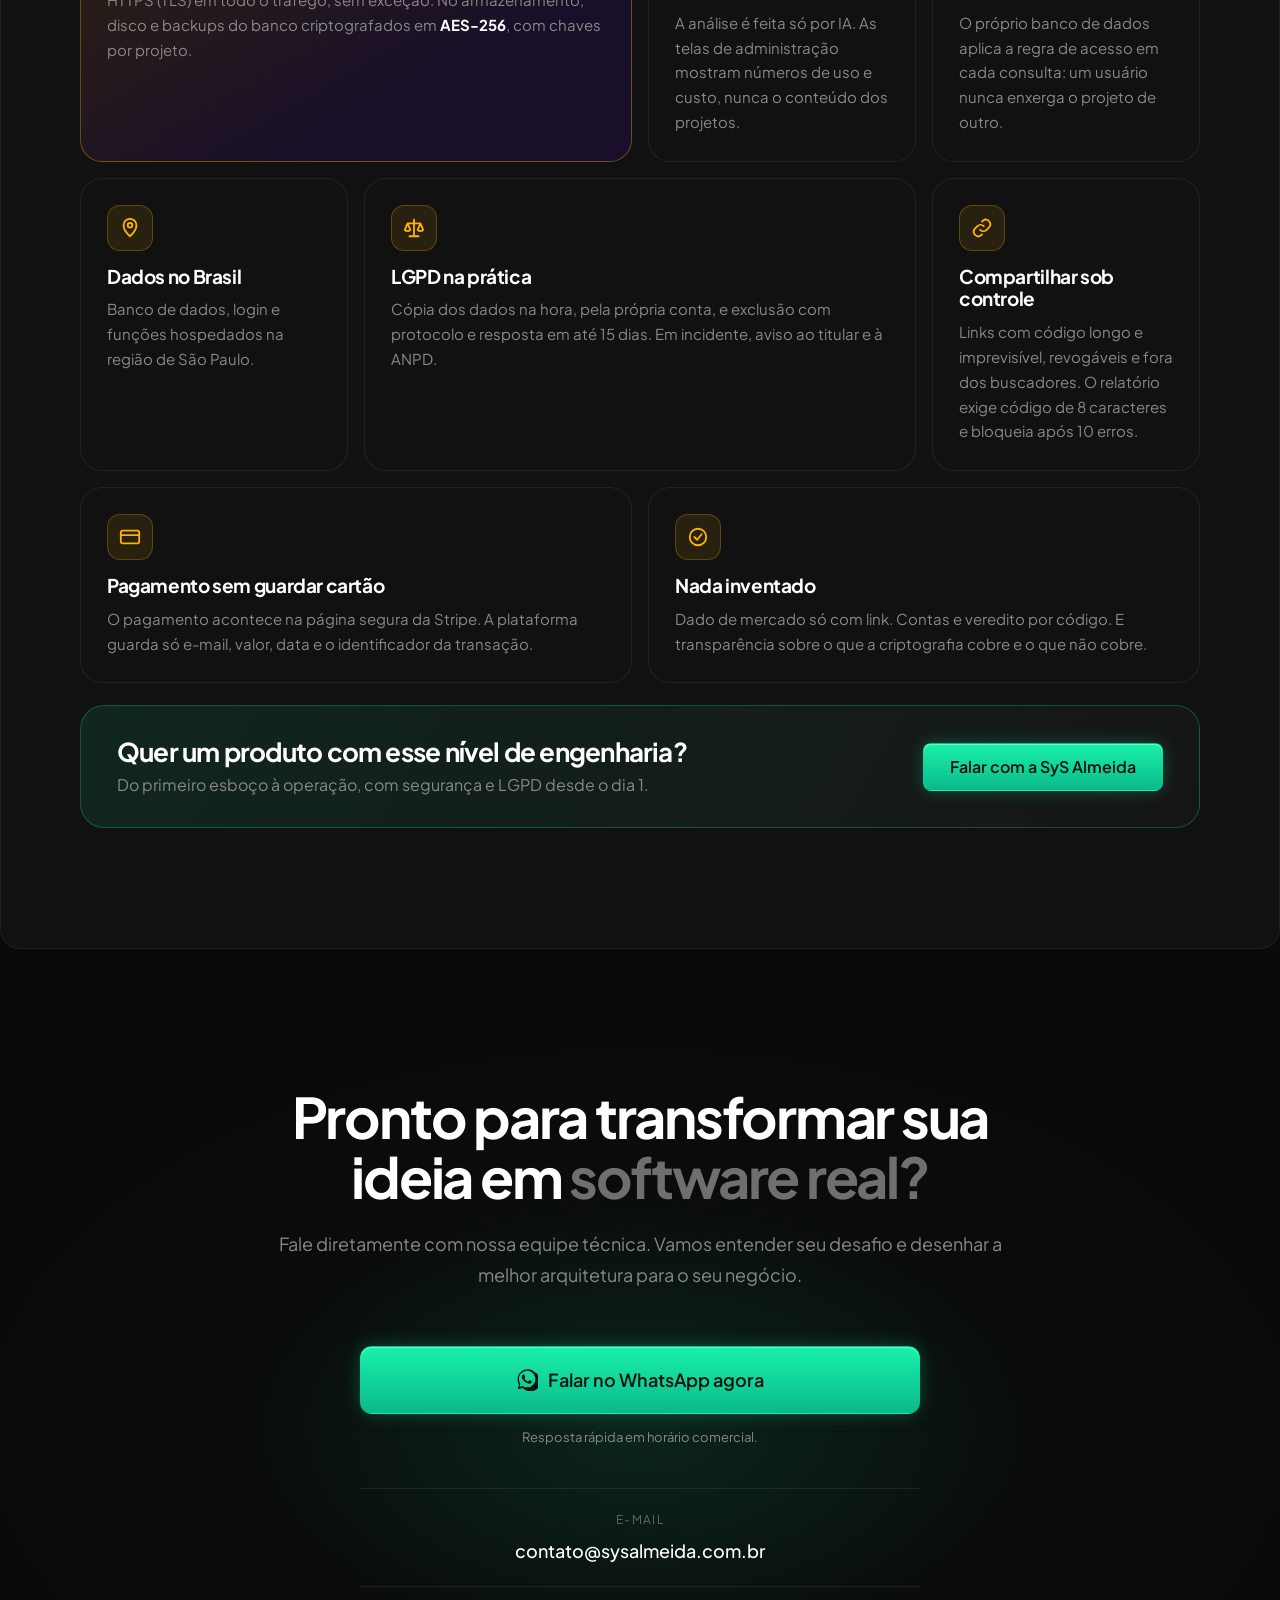
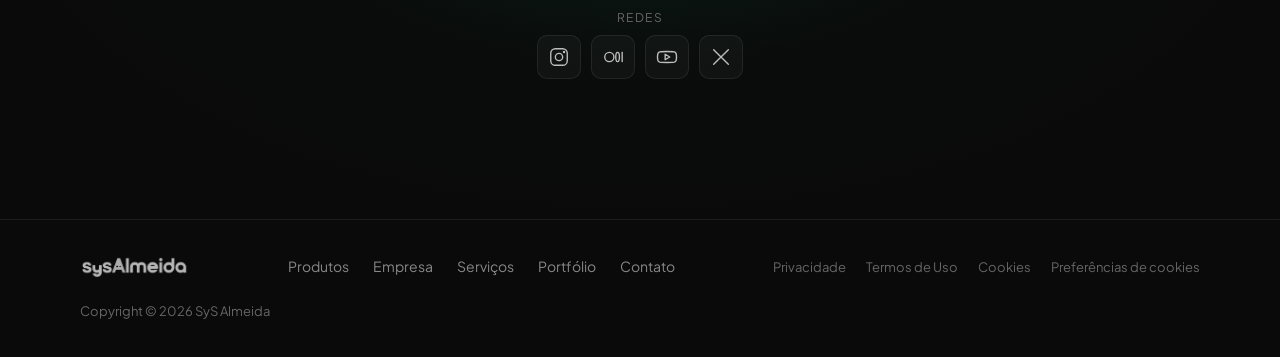
==== commit 8a706449: "Portfólio: atualiza fontes acessadas do SabatinaMeuApp para 31.000+ Co-Authored-By: Claude Opus 5.5 " ====
--- a/index.html
+++ b/index.html
@@ -418,7 +418,7 @@
 
         <div class="cs-stats">
           <div class="cs-stat reveal-s"><b><span data-count="125">125</span>+</b><span>sabatinas realizadas</span></div>
-          <div class="cs-stat reveal-s" style="--d:80ms"><b><span data-count="4000">4.000</span>+</b><span>fontes acessadas</span></div>
+          <div class="cs-stat reveal-s" style="--d:80ms"><b><span data-count="31000">31.000</span>+</b><span>fontes acessadas</span></div>
           <div class="cs-stat reveal-s" style="--d:160ms"><b>4,9 <small>de 5</small></b><span class="cs-stars" aria-label="4,9 de 5 estrelas"><i></i><i></i><i></i><i></i><i class="part"></i></span><span>avaliação dos usuários</span></div>
         </div>
 
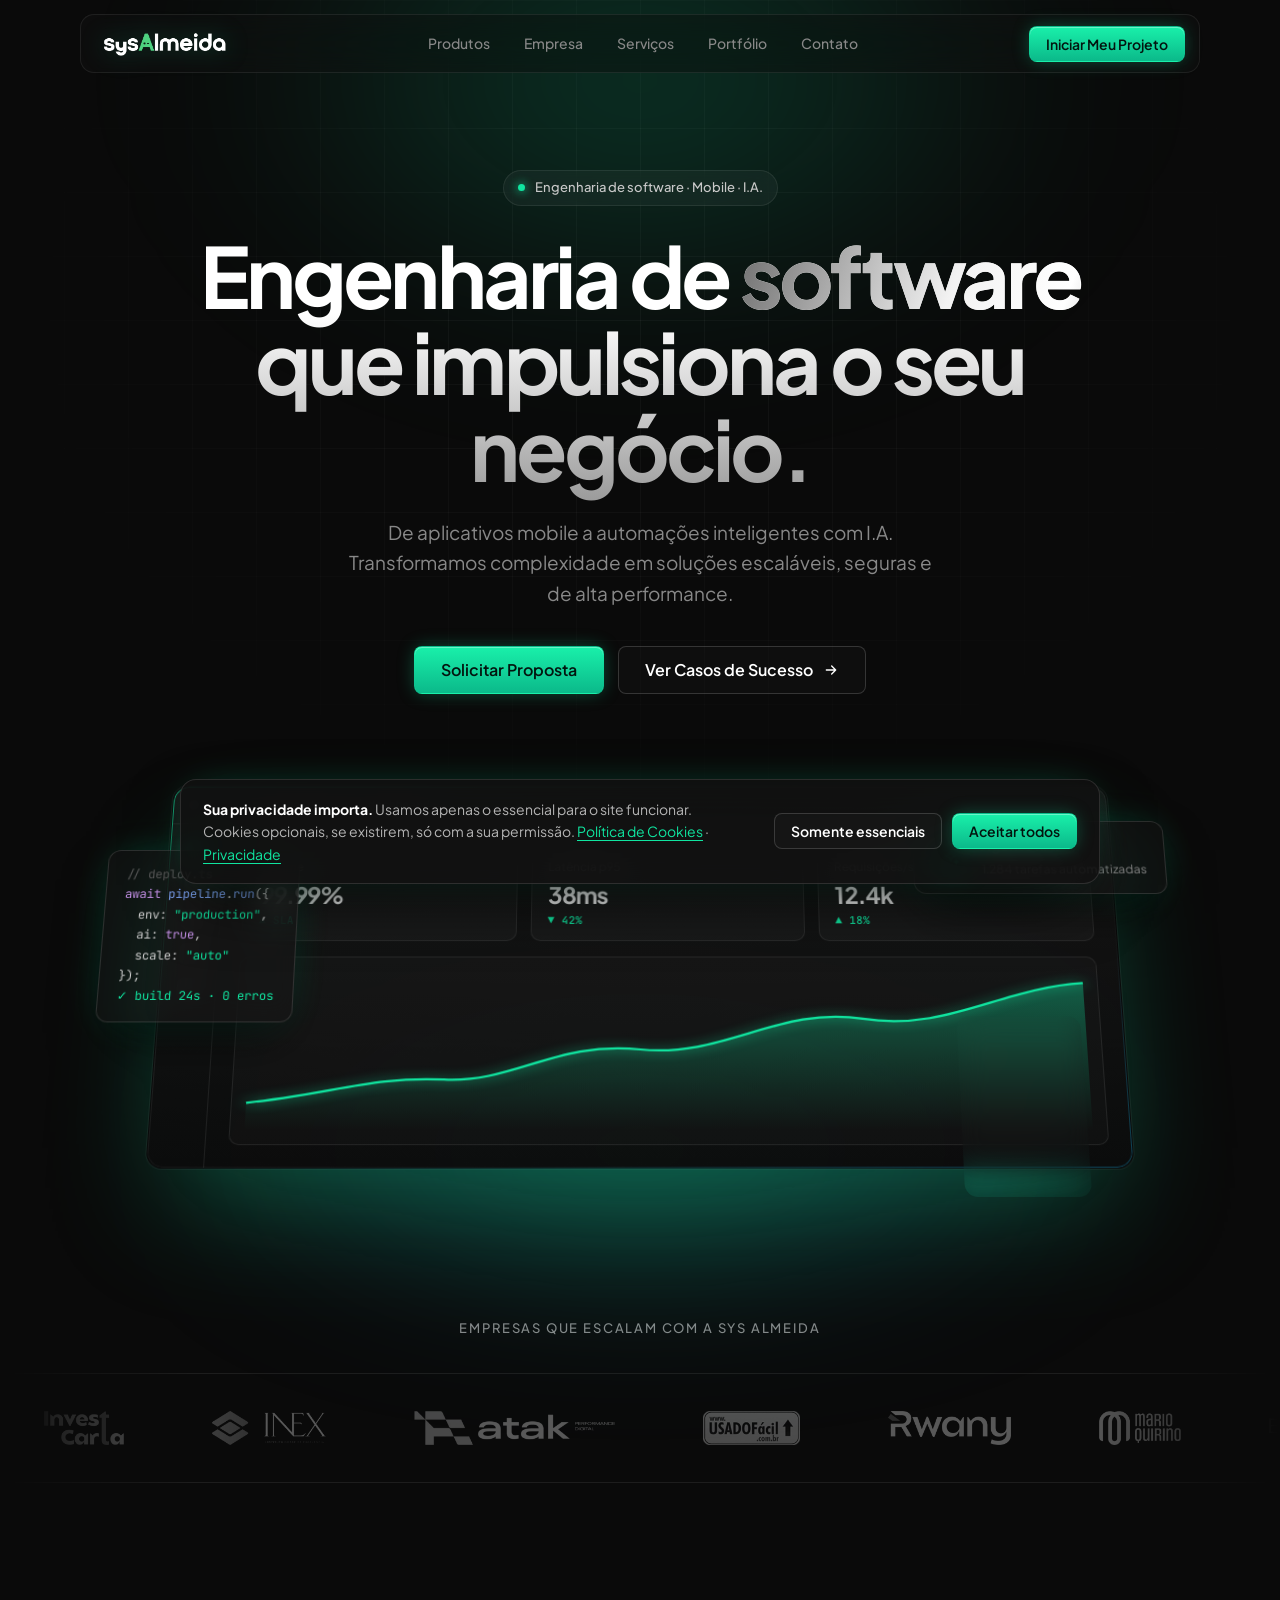
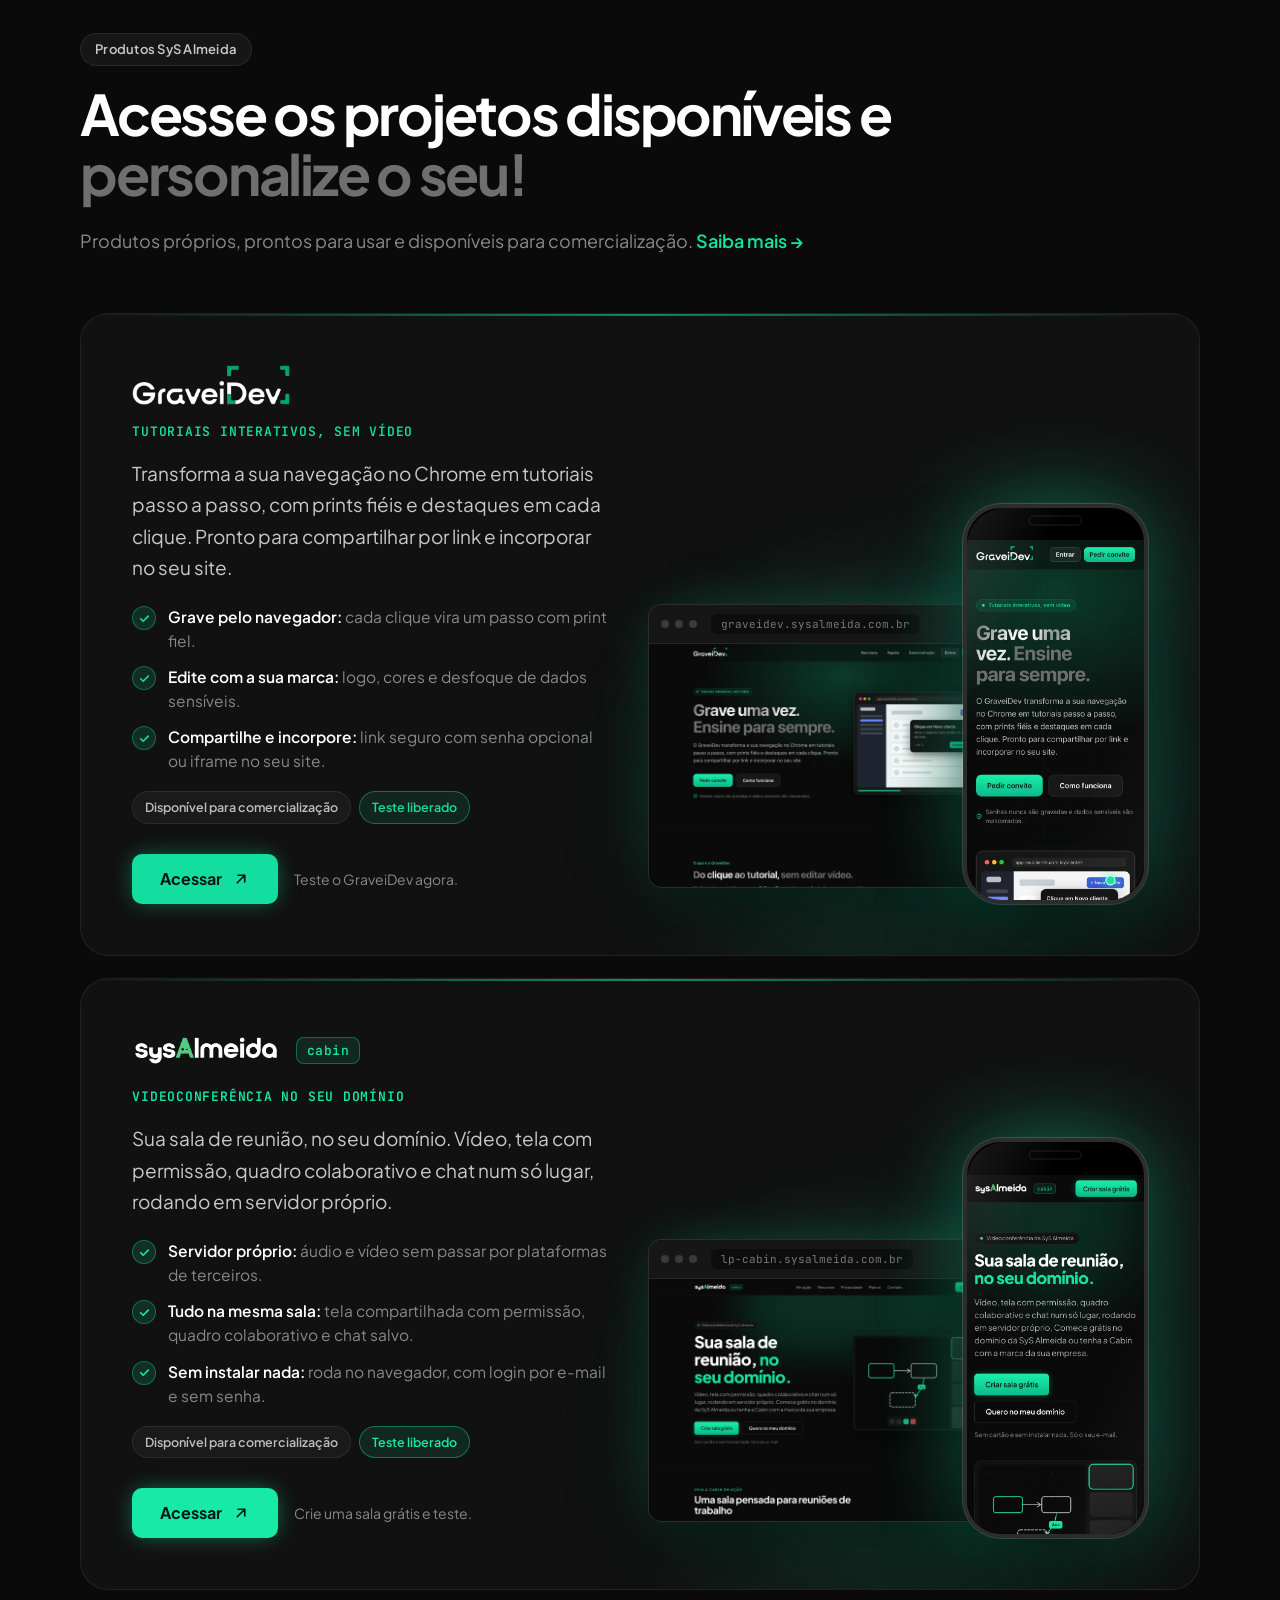
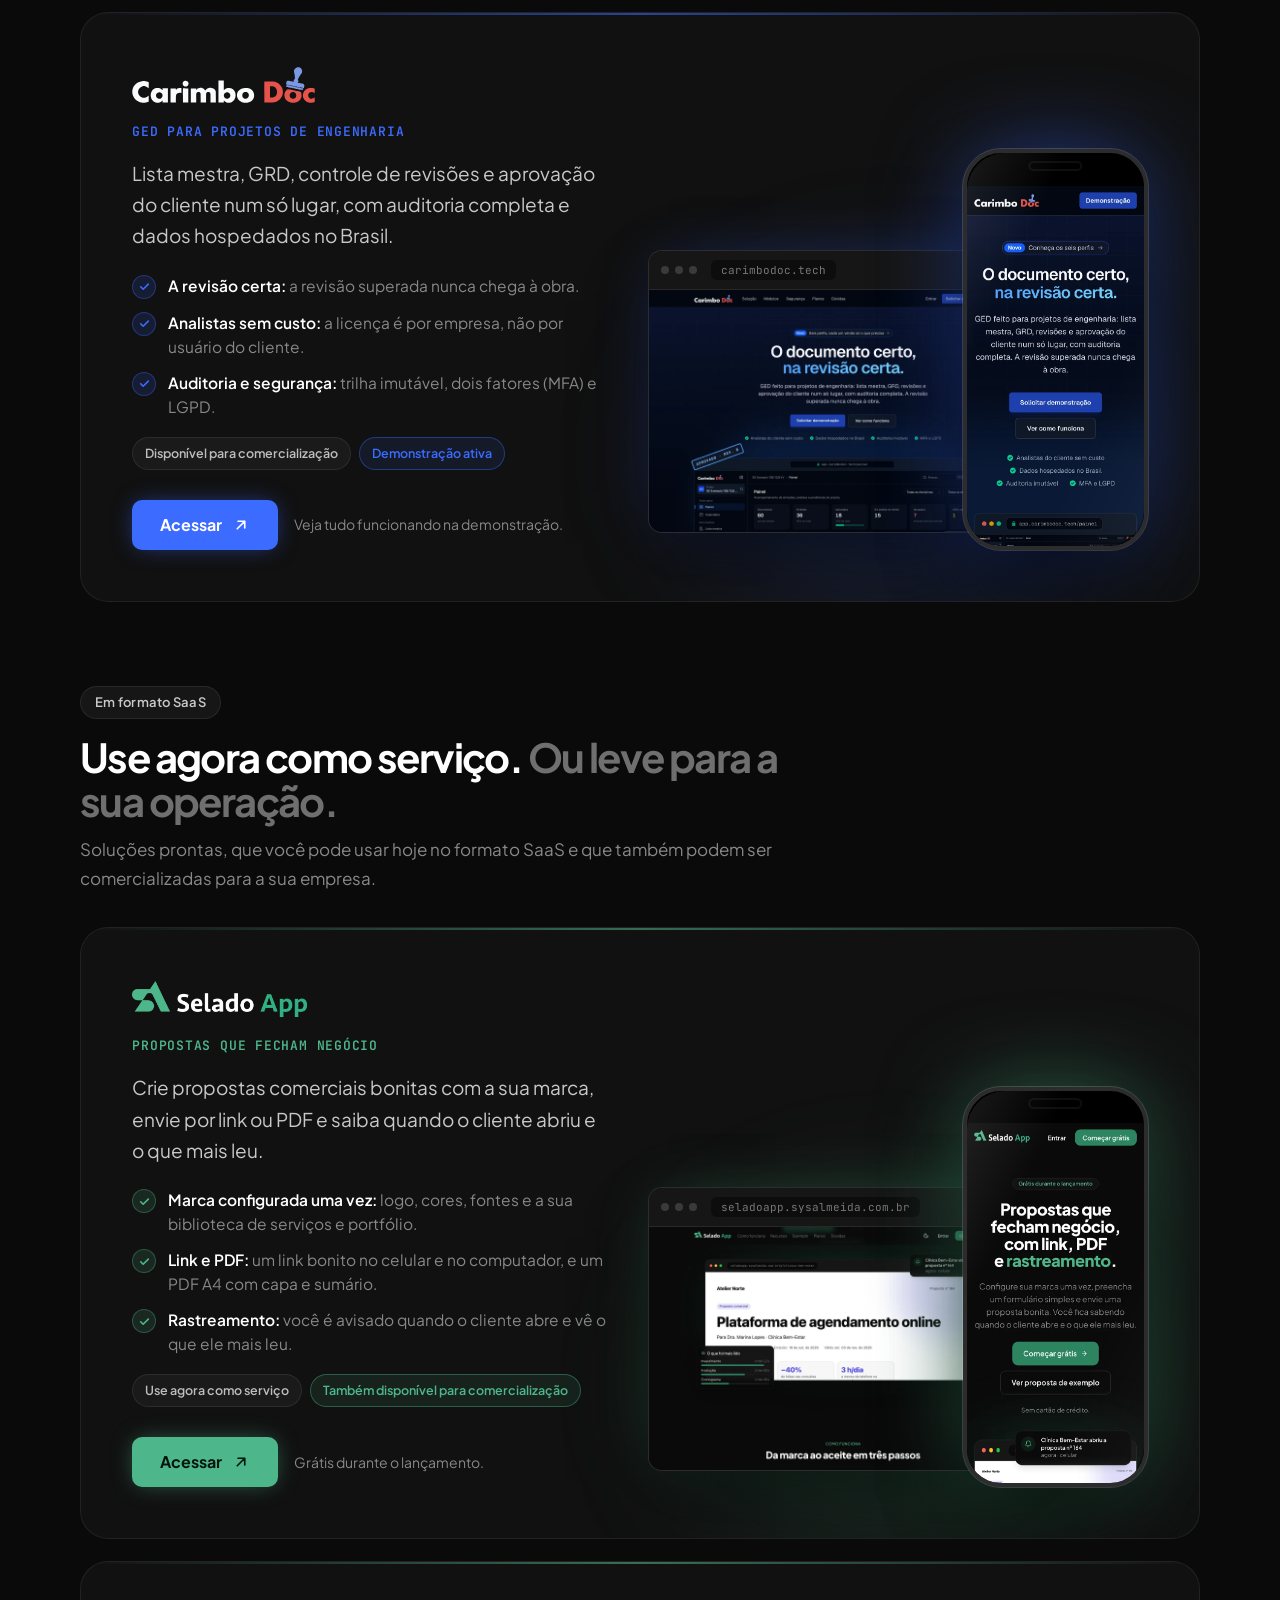
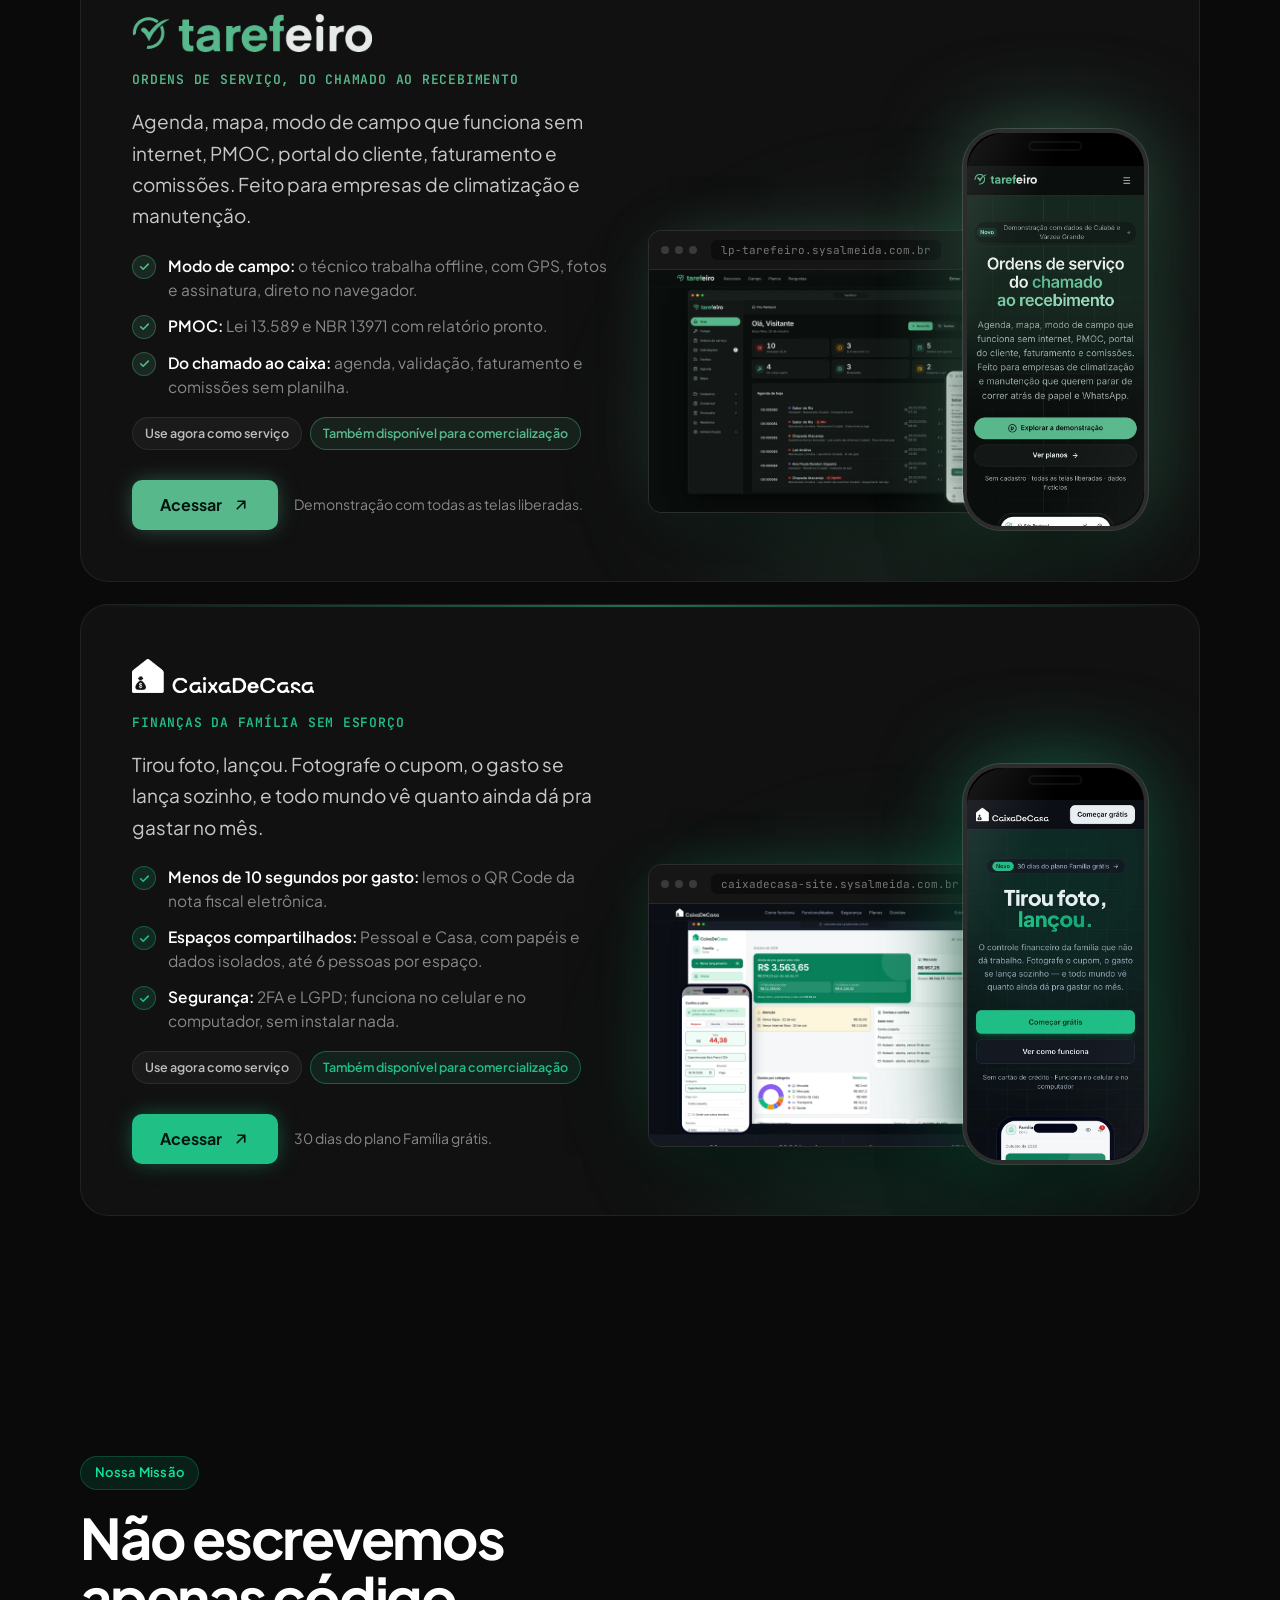
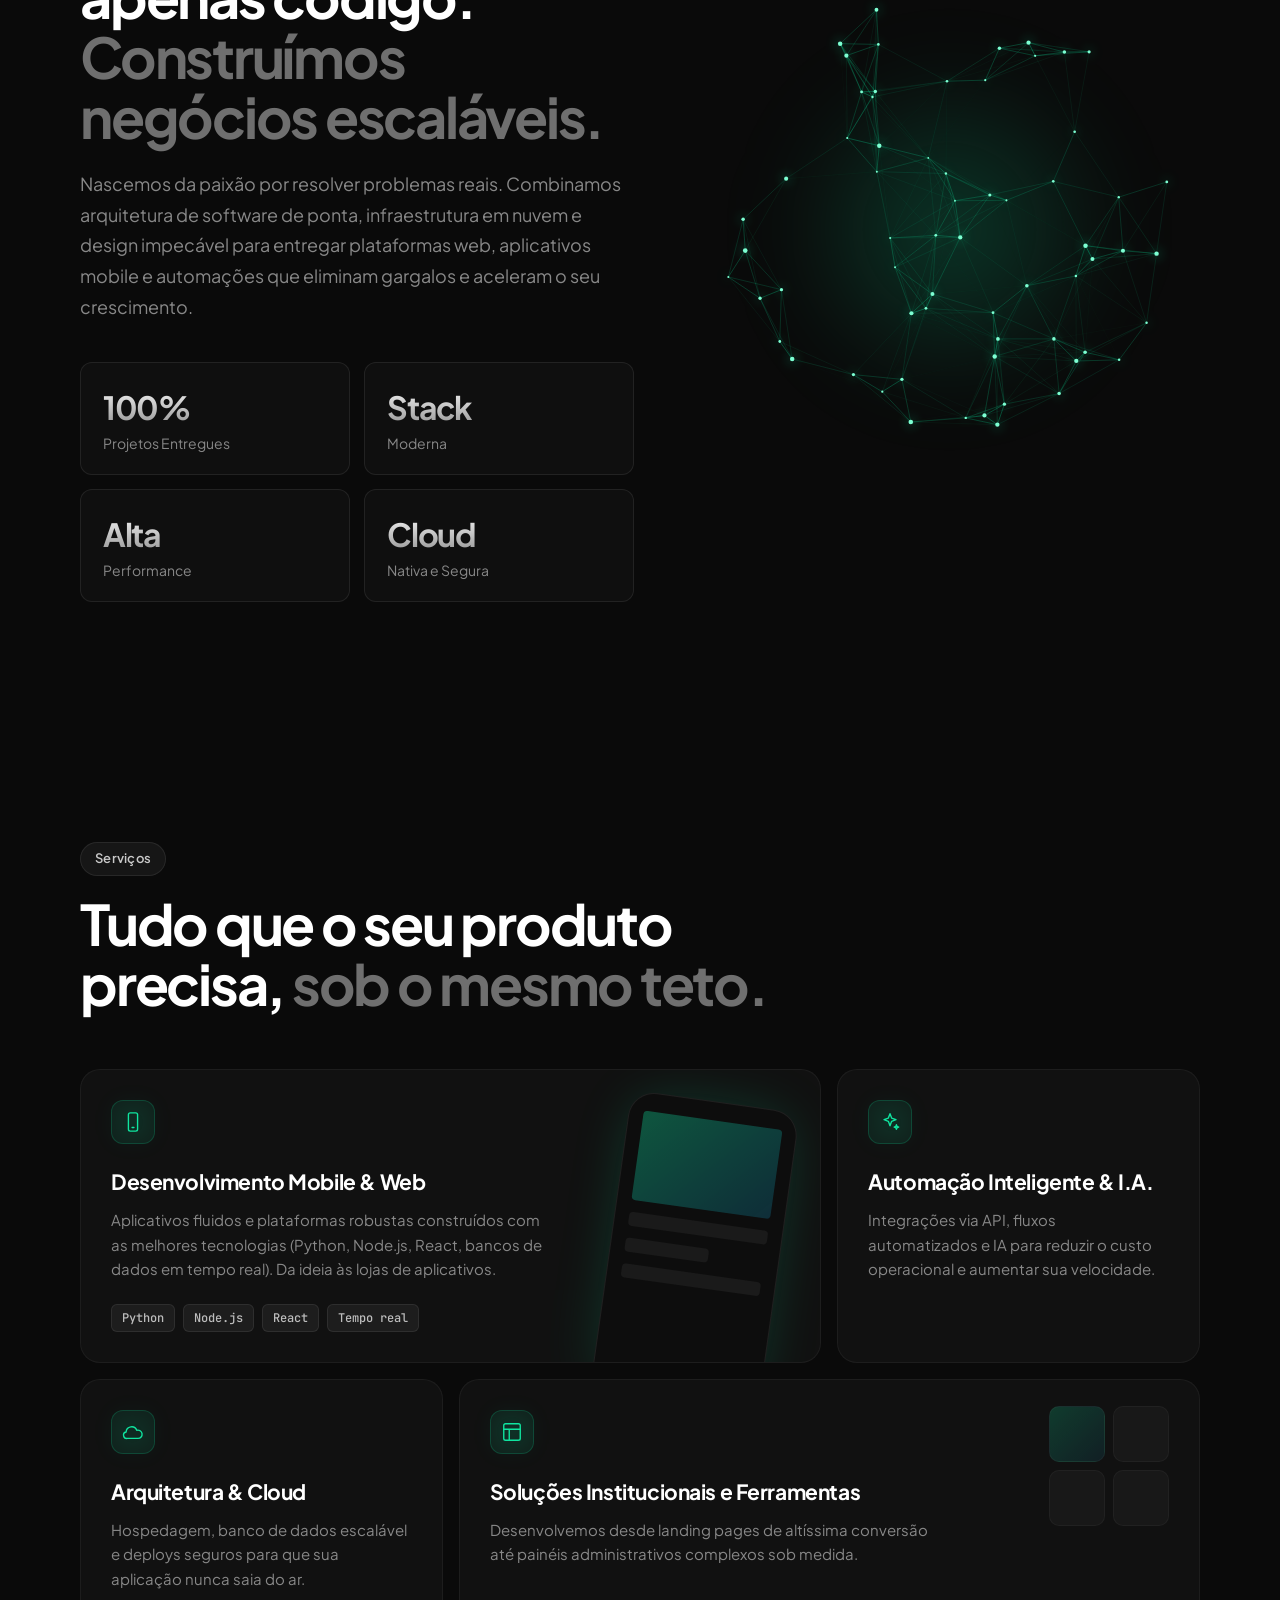
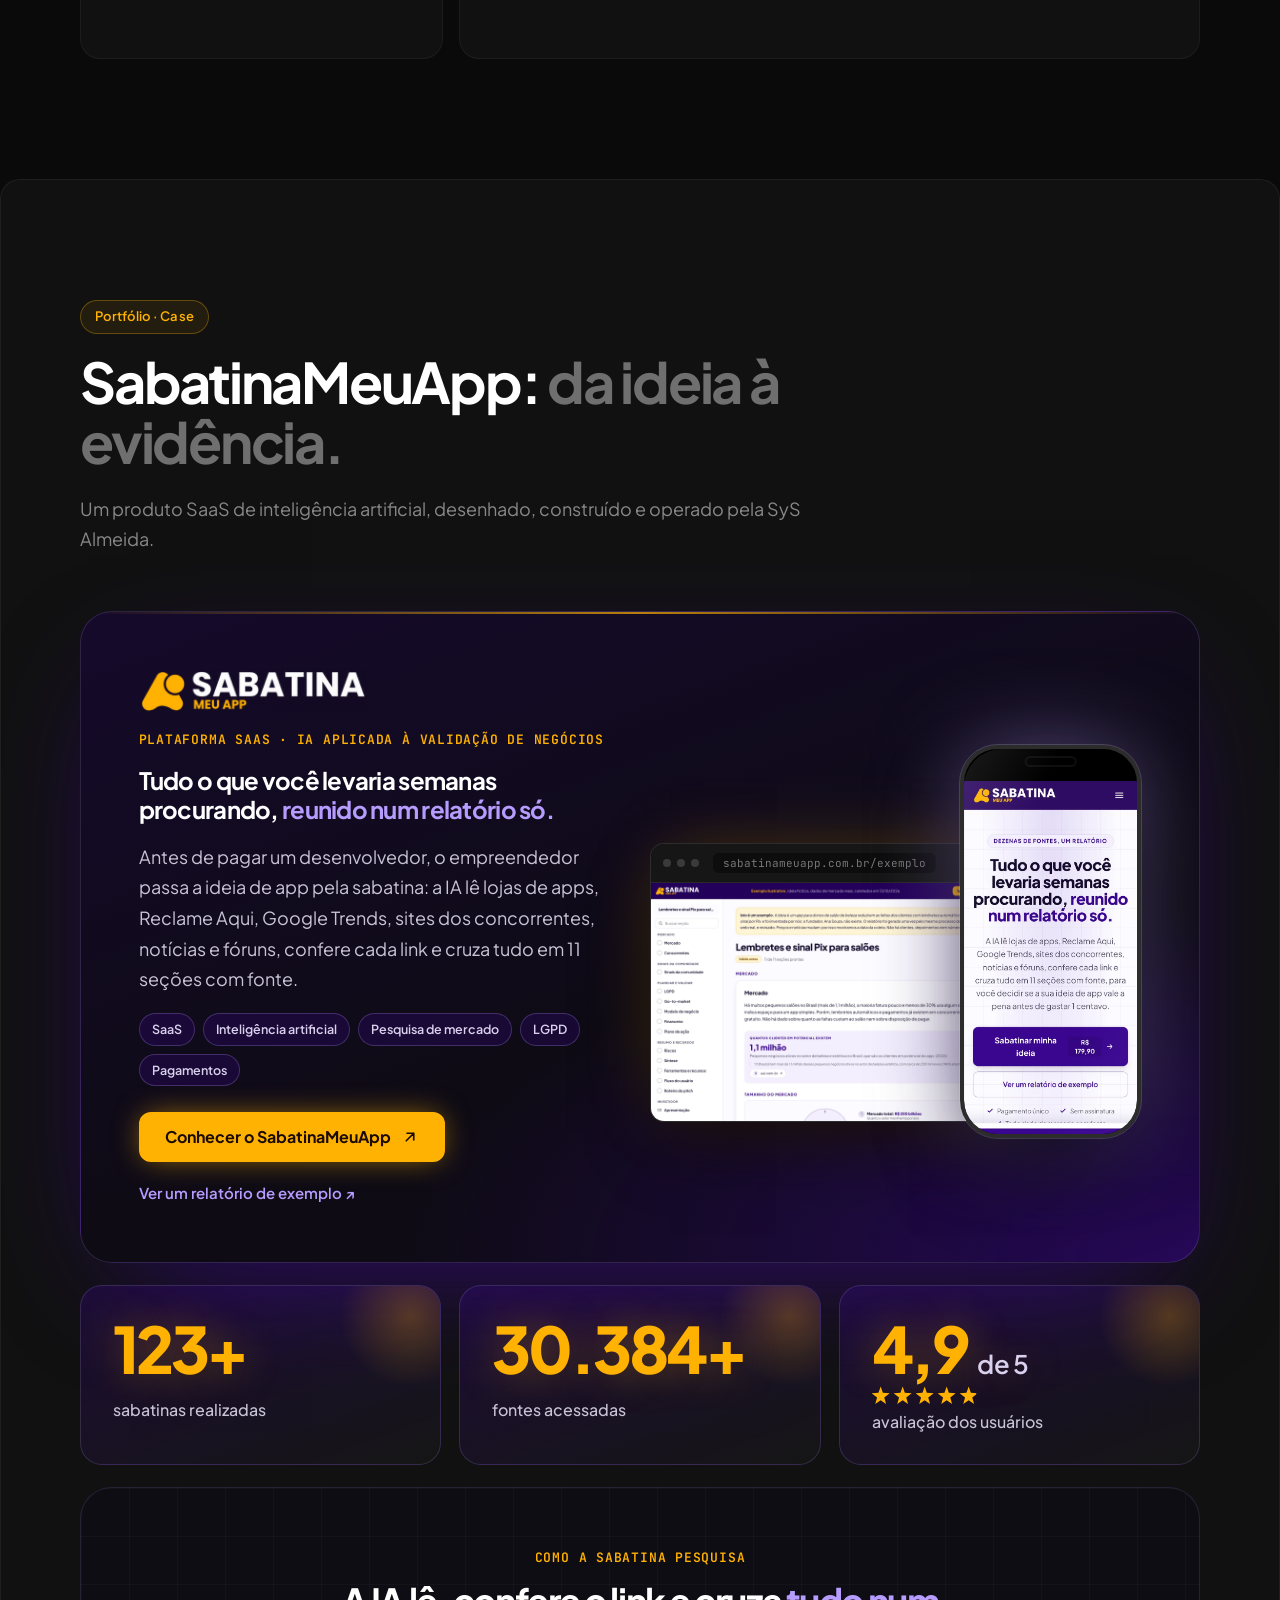
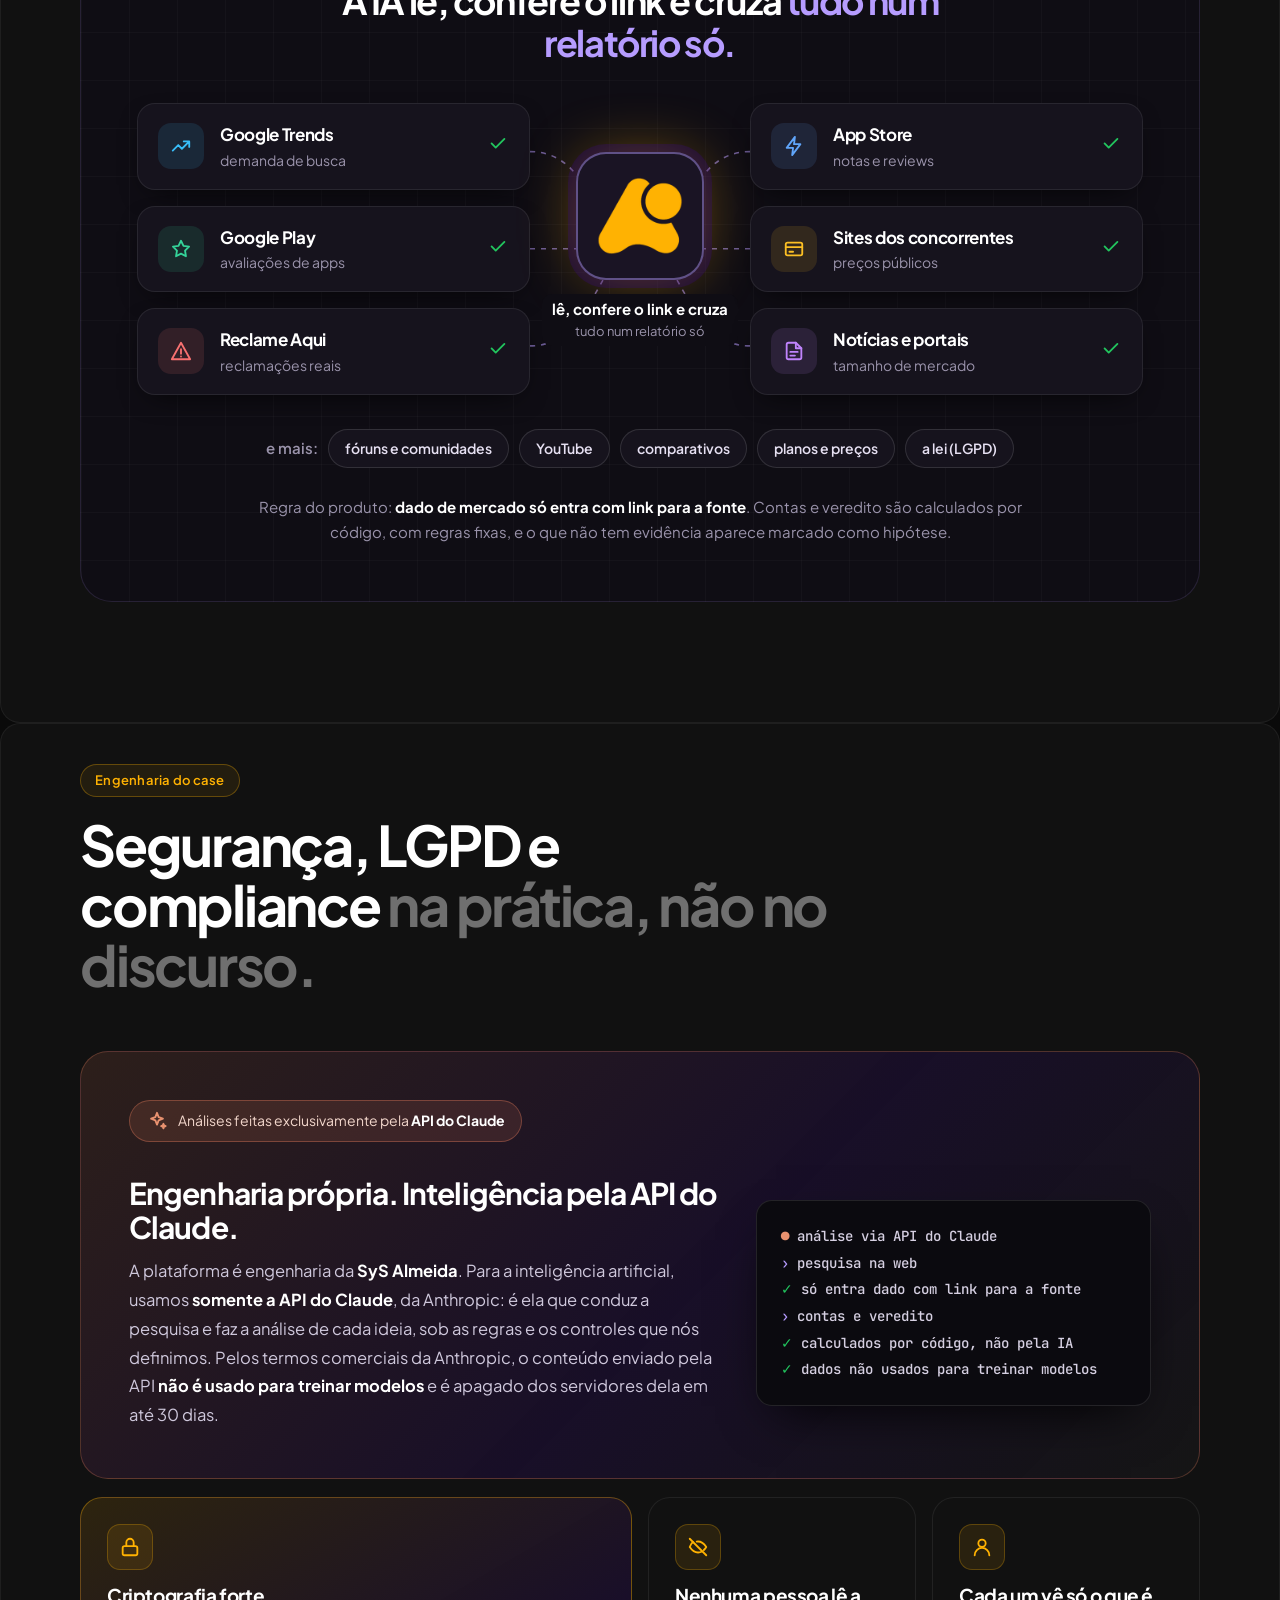
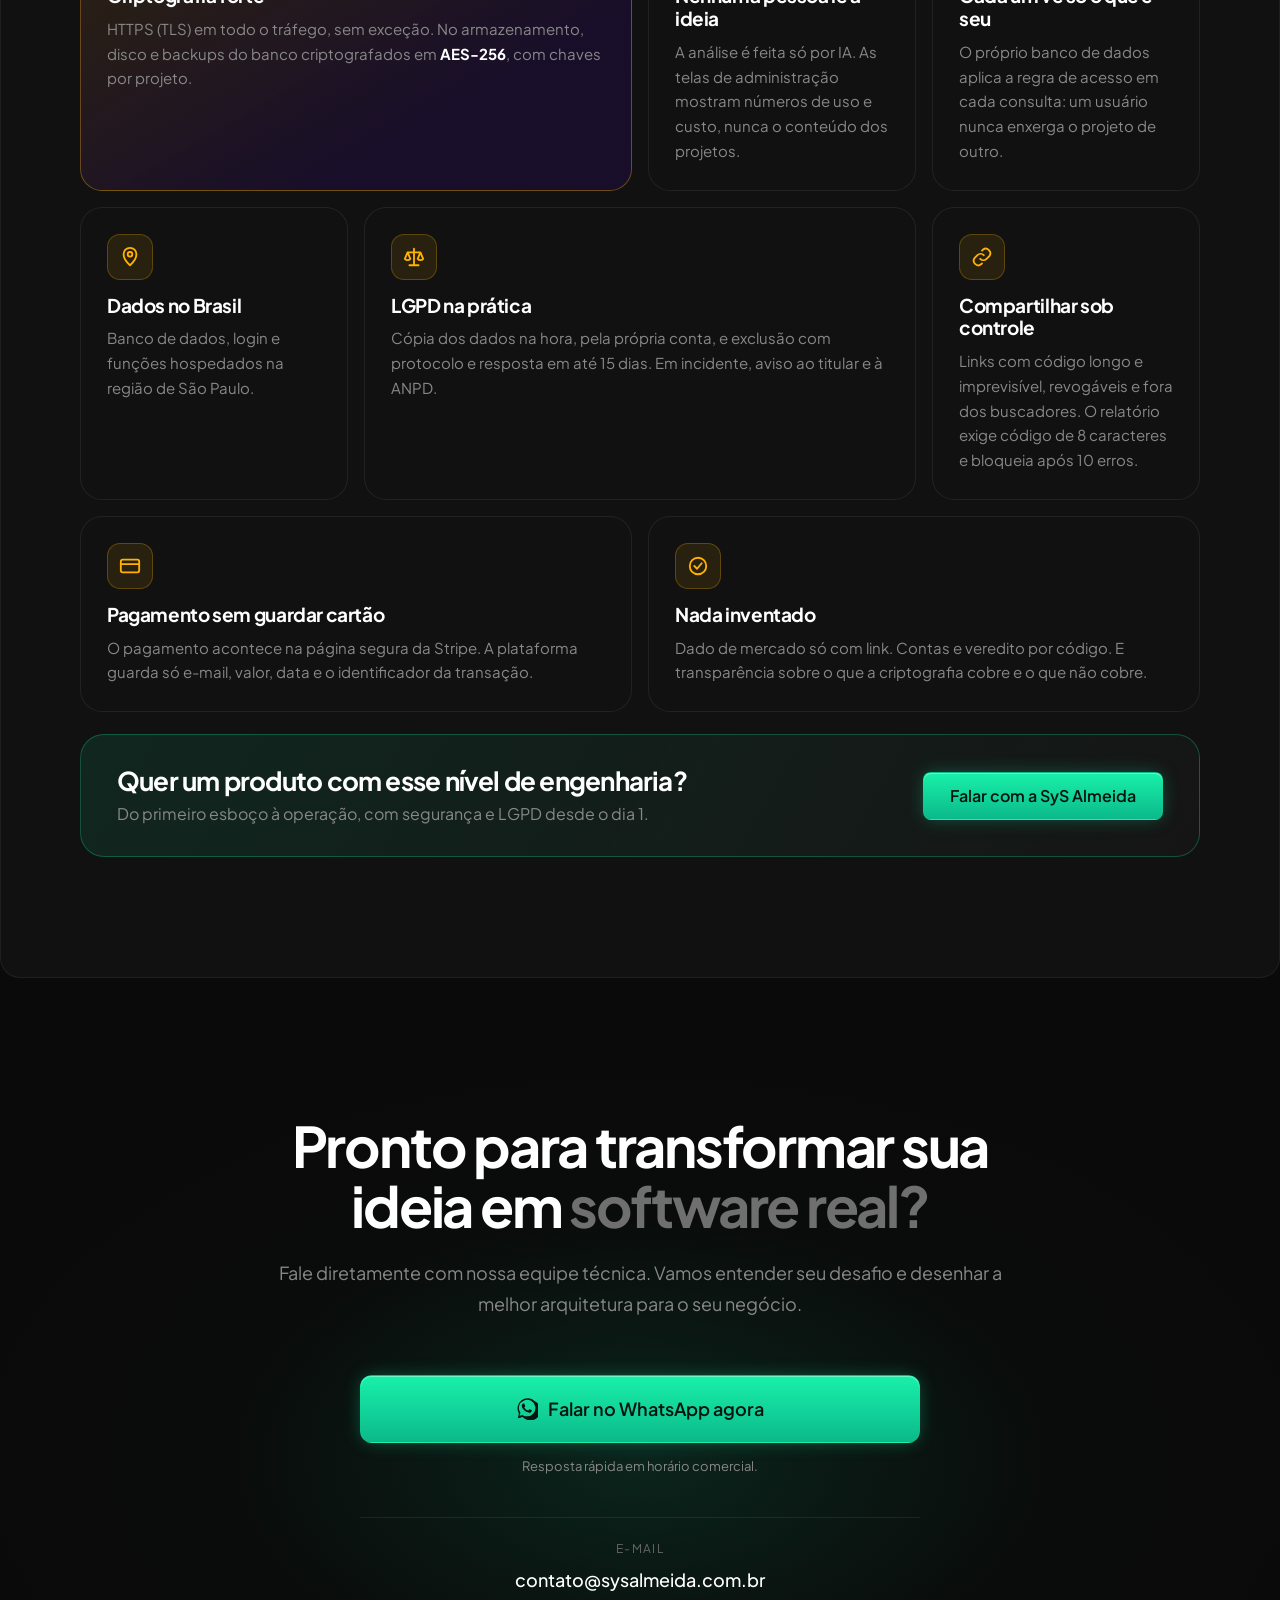
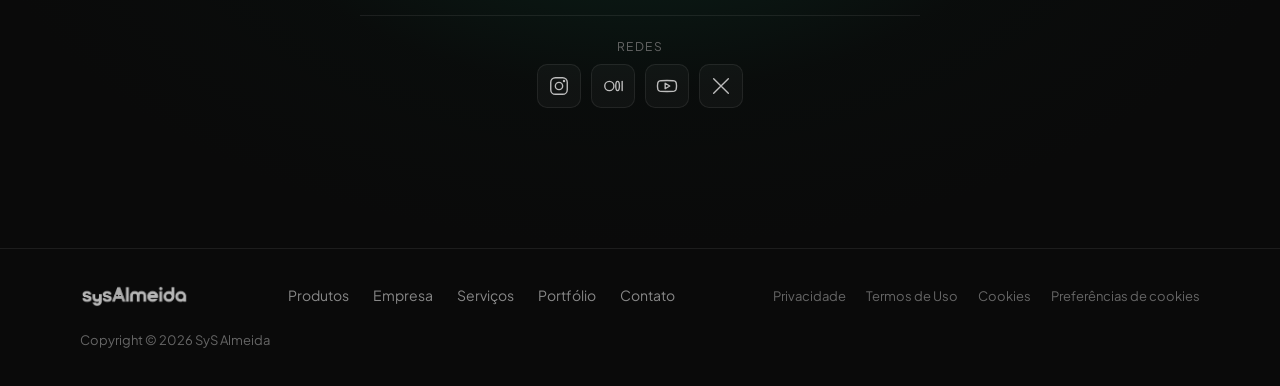
==== commit b9b67f6d: "Portfólio: remove menção ao Claude Code e destaca o uso exclusivo da API do Claude nas análises Co-A" ====
--- a/index.html
+++ b/index.html
@@ -454,16 +454,17 @@
         </header>
 
         <article class="cc reveal-s">
-          <div class="cc__badge"><svg viewBox="0 0 24 24" aria-hidden="true"><rect x="3" y="4" width="18" height="16" rx="2"/><path d="M7 9l3 3-3 3M13 15h4"/></svg><span>Desenvolvido exclusivamente com <b>Claude Code</b></span></div>
+          <div class="cc__badge"><svg viewBox="0 0 24 24" aria-hidden="true"><path d="M12 3l1.8 4.7L18.5 9.5l-4.7 1.8L12 16l-1.8-4.7L5.5 9.5l4.7-1.8z"/><path d="M19 15l.7 1.8 1.8.7-1.8.7L19 20l-.7-1.8-1.8-.7 1.8-.7z"/></svg><span>Análises feitas exclusivamente pela <b>API do Claude</b></span></div>
           <div class="cc__body">
-            <h3>Da arquitetura ao código, um só ambiente de engenharia.</h3>
-            <p>Toda a plataforma foi construída com o <strong>Claude Code</strong>, o agente de programação da Anthropic, sob a direção técnica da SyS Almeida. E a própria análise das ideias roda no <strong>Claude</strong>, via API da Anthropic: pelos termos comerciais, o conteúdo enviado <strong>não é usado para treinar modelos</strong> e é apagado dos servidores dela em até 30 dias.</p>
-          </div>
-          <pre class="cc__term" aria-hidden="true"><span class="c">$</span> claude
-<span class="k">›</span> revisar regras de acesso do banco
-<span class="ok">✓</span> cada usuário vê só os próprios projetos
-<span class="k">›</span> conferir criptografia em trânsito
-<span class="ok">✓</span> HTTPS (TLS) em todas as chamadas</pre>
+            <h3>Engenharia própria. Inteligência pela API do Claude.</h3>
+            <p>A plataforma é engenharia da <strong>SyS Almeida</strong>. Para a inteligência artificial, usamos <strong>somente a API do Claude</strong>, da Anthropic: é ela que conduz a pesquisa e faz a análise de cada ideia, sob as regras e os controles que nós definimos. Pelos termos comerciais da Anthropic, o conteúdo enviado pela API <strong>não é usado para treinar modelos</strong> e é apagado dos servidores dela em até 30 dias.</p>
+          </div>
+          <pre class="cc__term" aria-hidden="true"><span class="c">●</span> análise via API do Claude
+<span class="k">›</span> pesquisa na web
+<span class="ok">✓</span> só entra dado com link para a fonte
+<span class="k">›</span> contas e veredito
+<span class="ok">✓</span> calculados por código, não pela IA
+<span class="ok">✓</span> dados não usados para treinar modelos</pre>
         </article>
 
         <div class="sgrid">
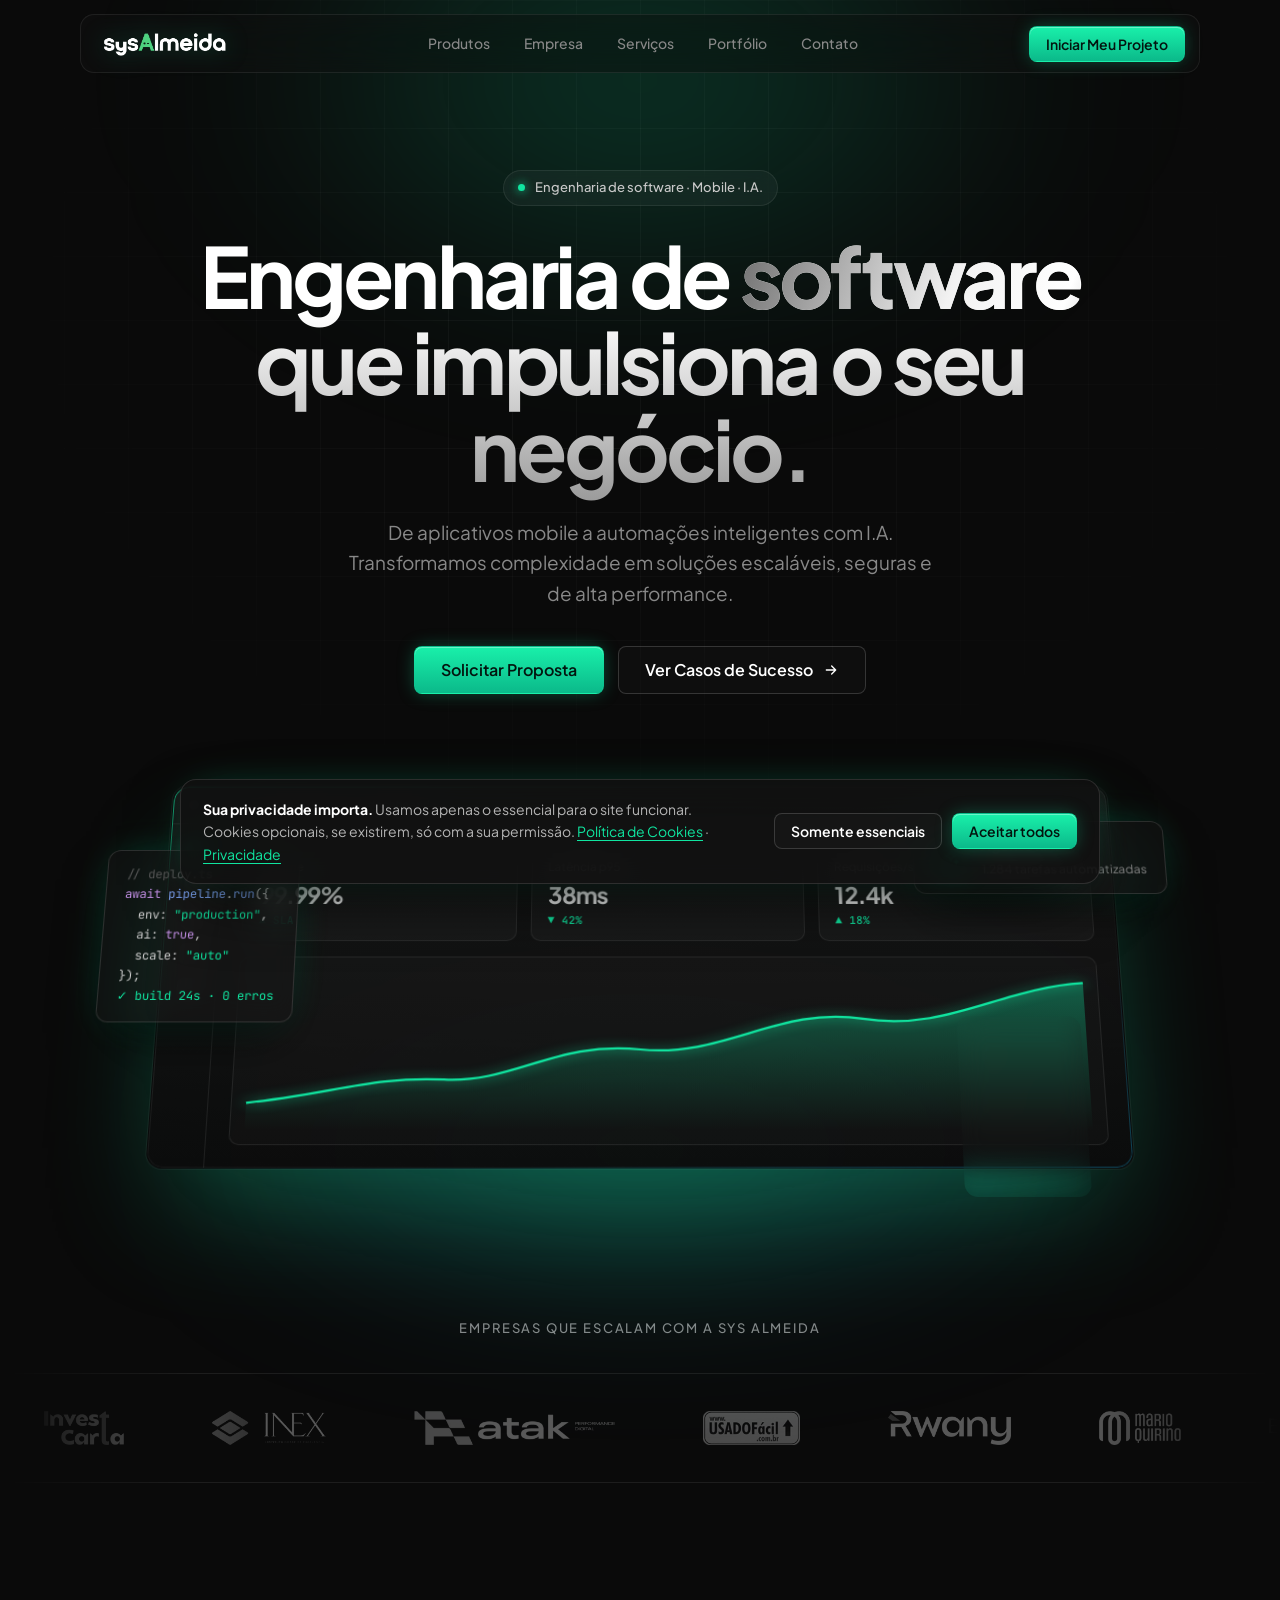
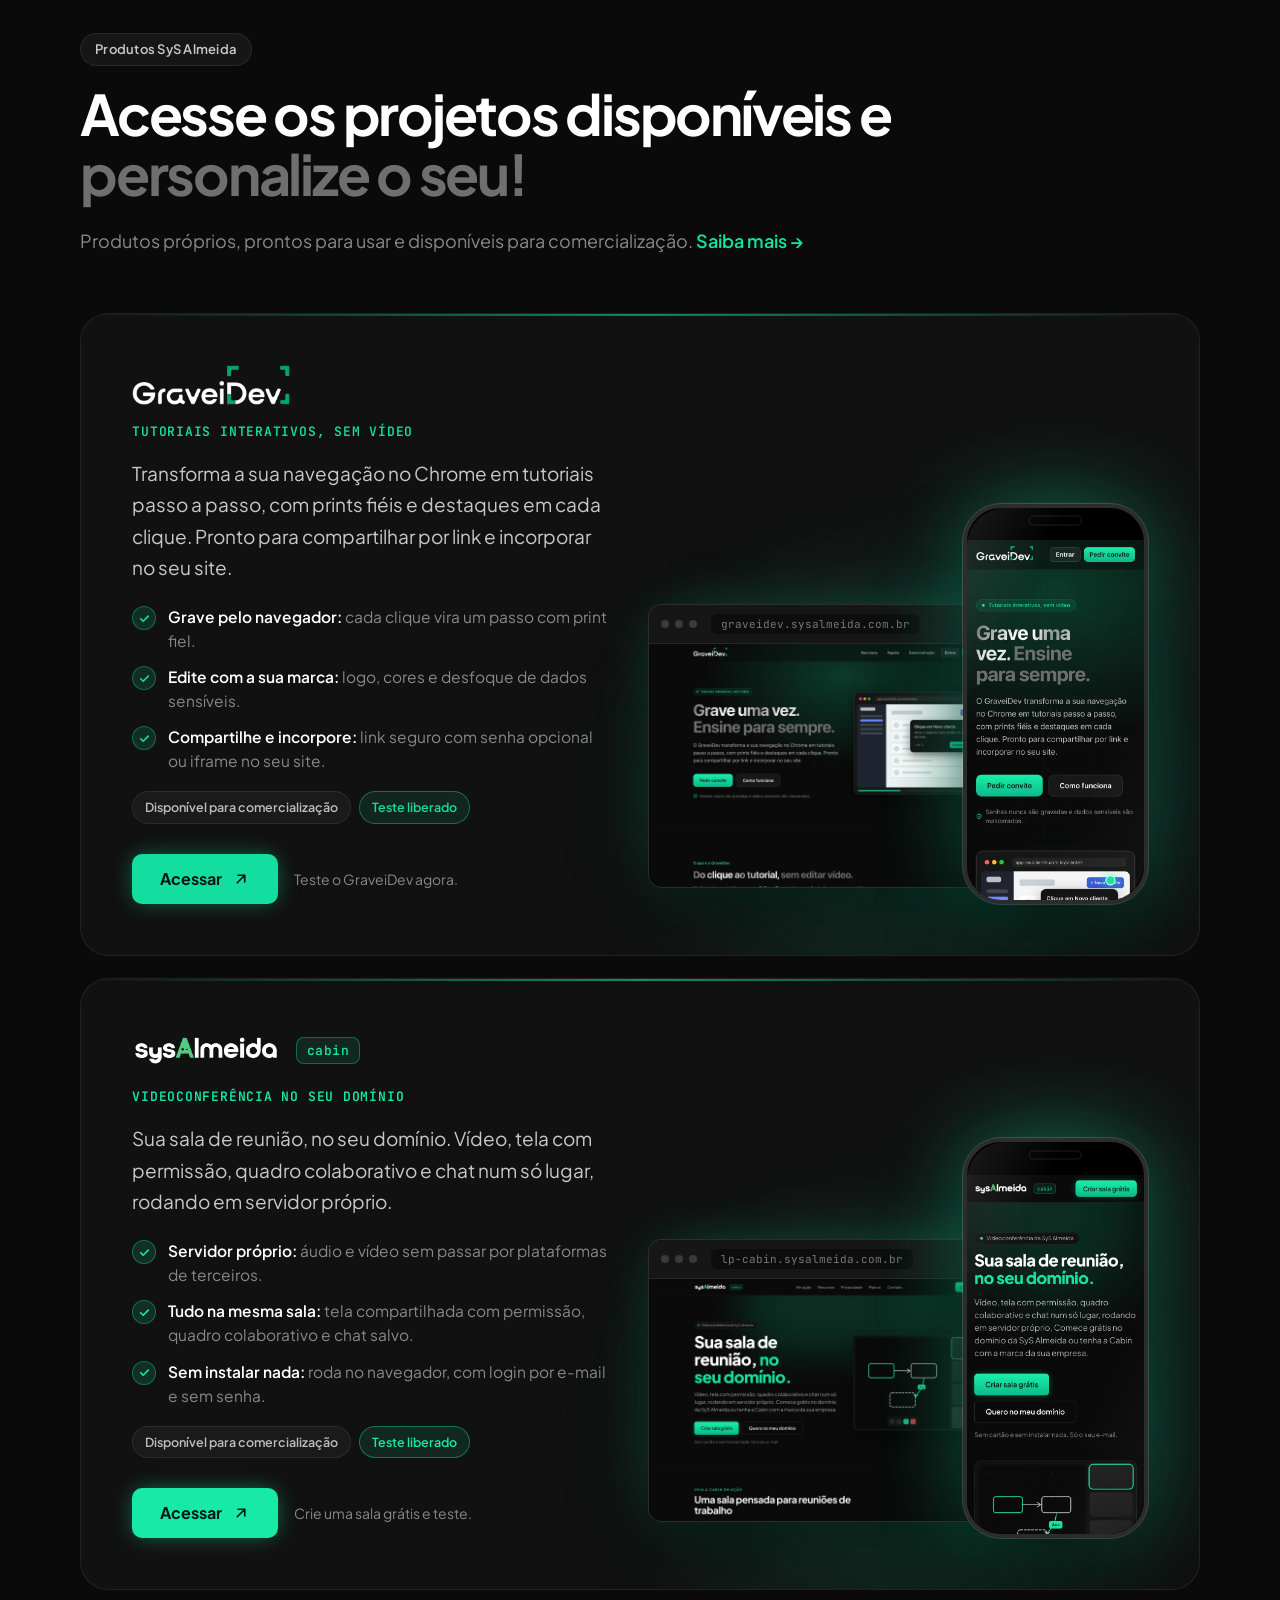
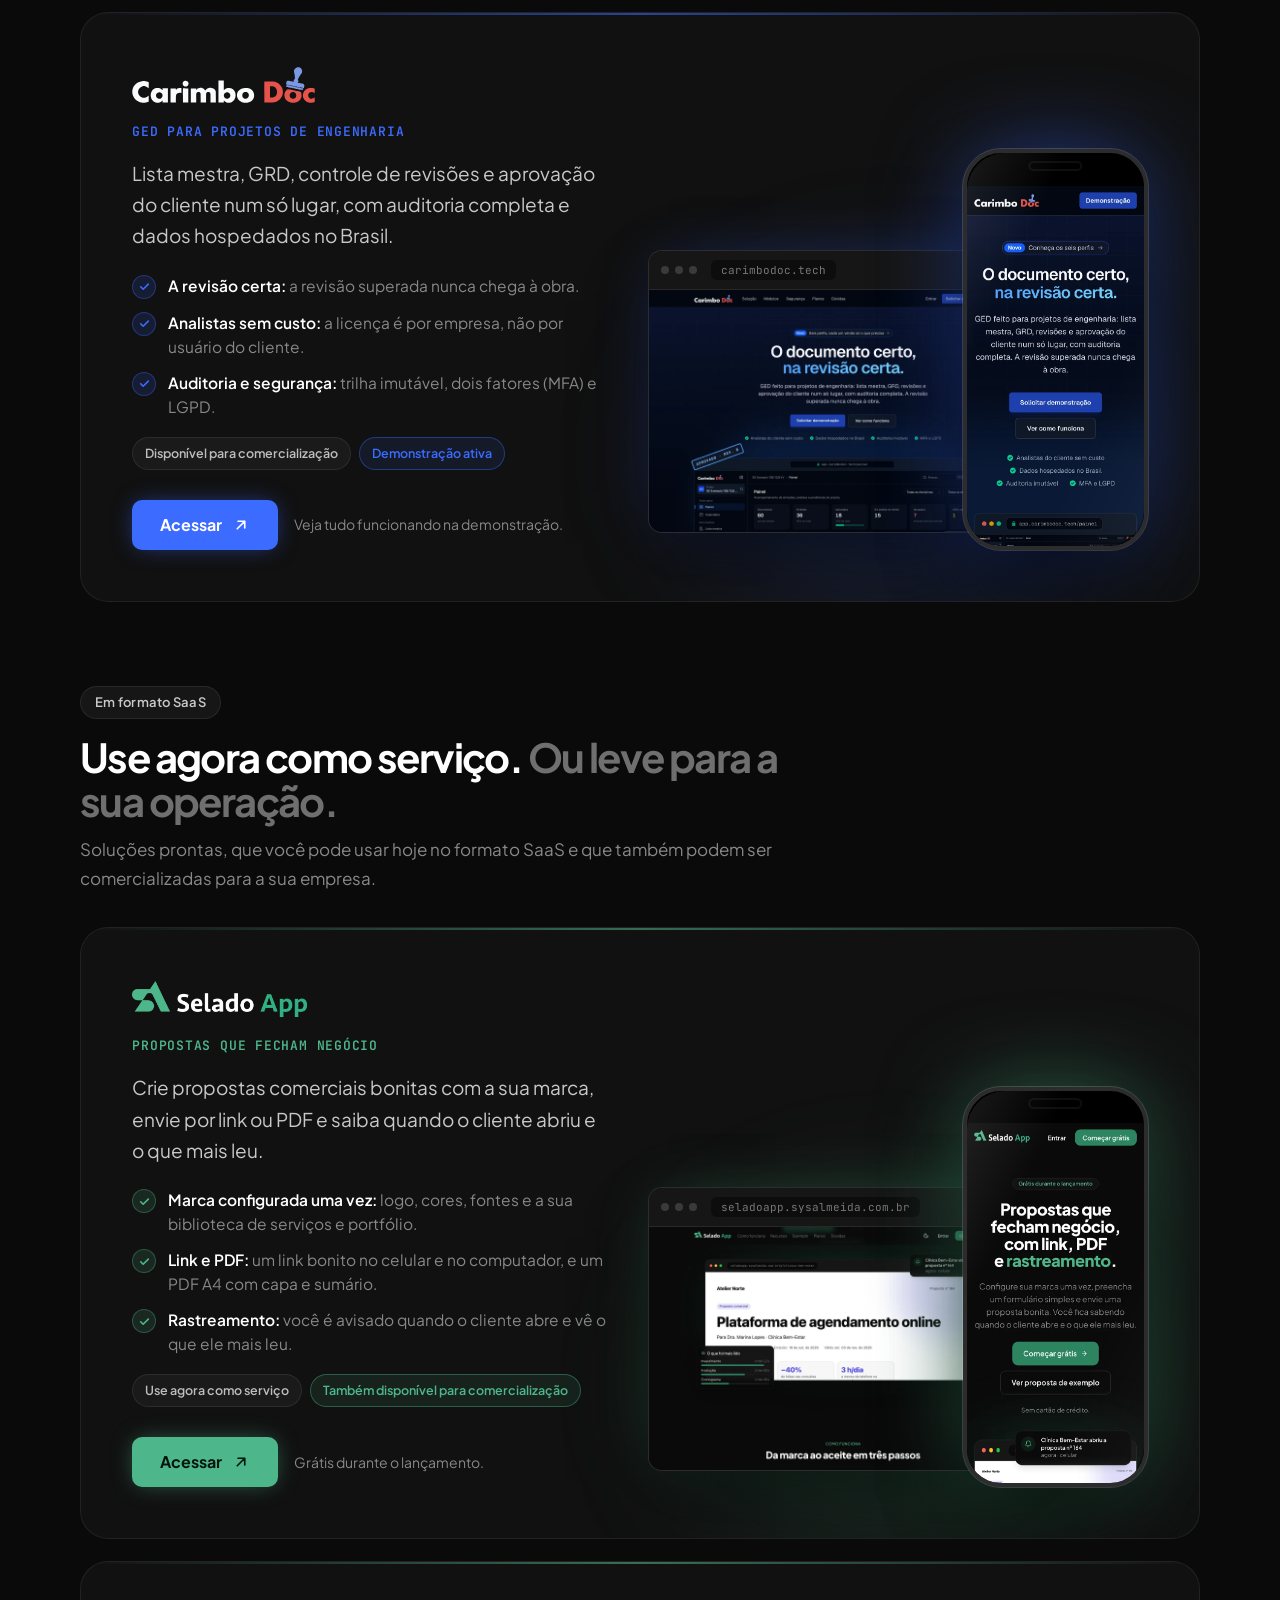
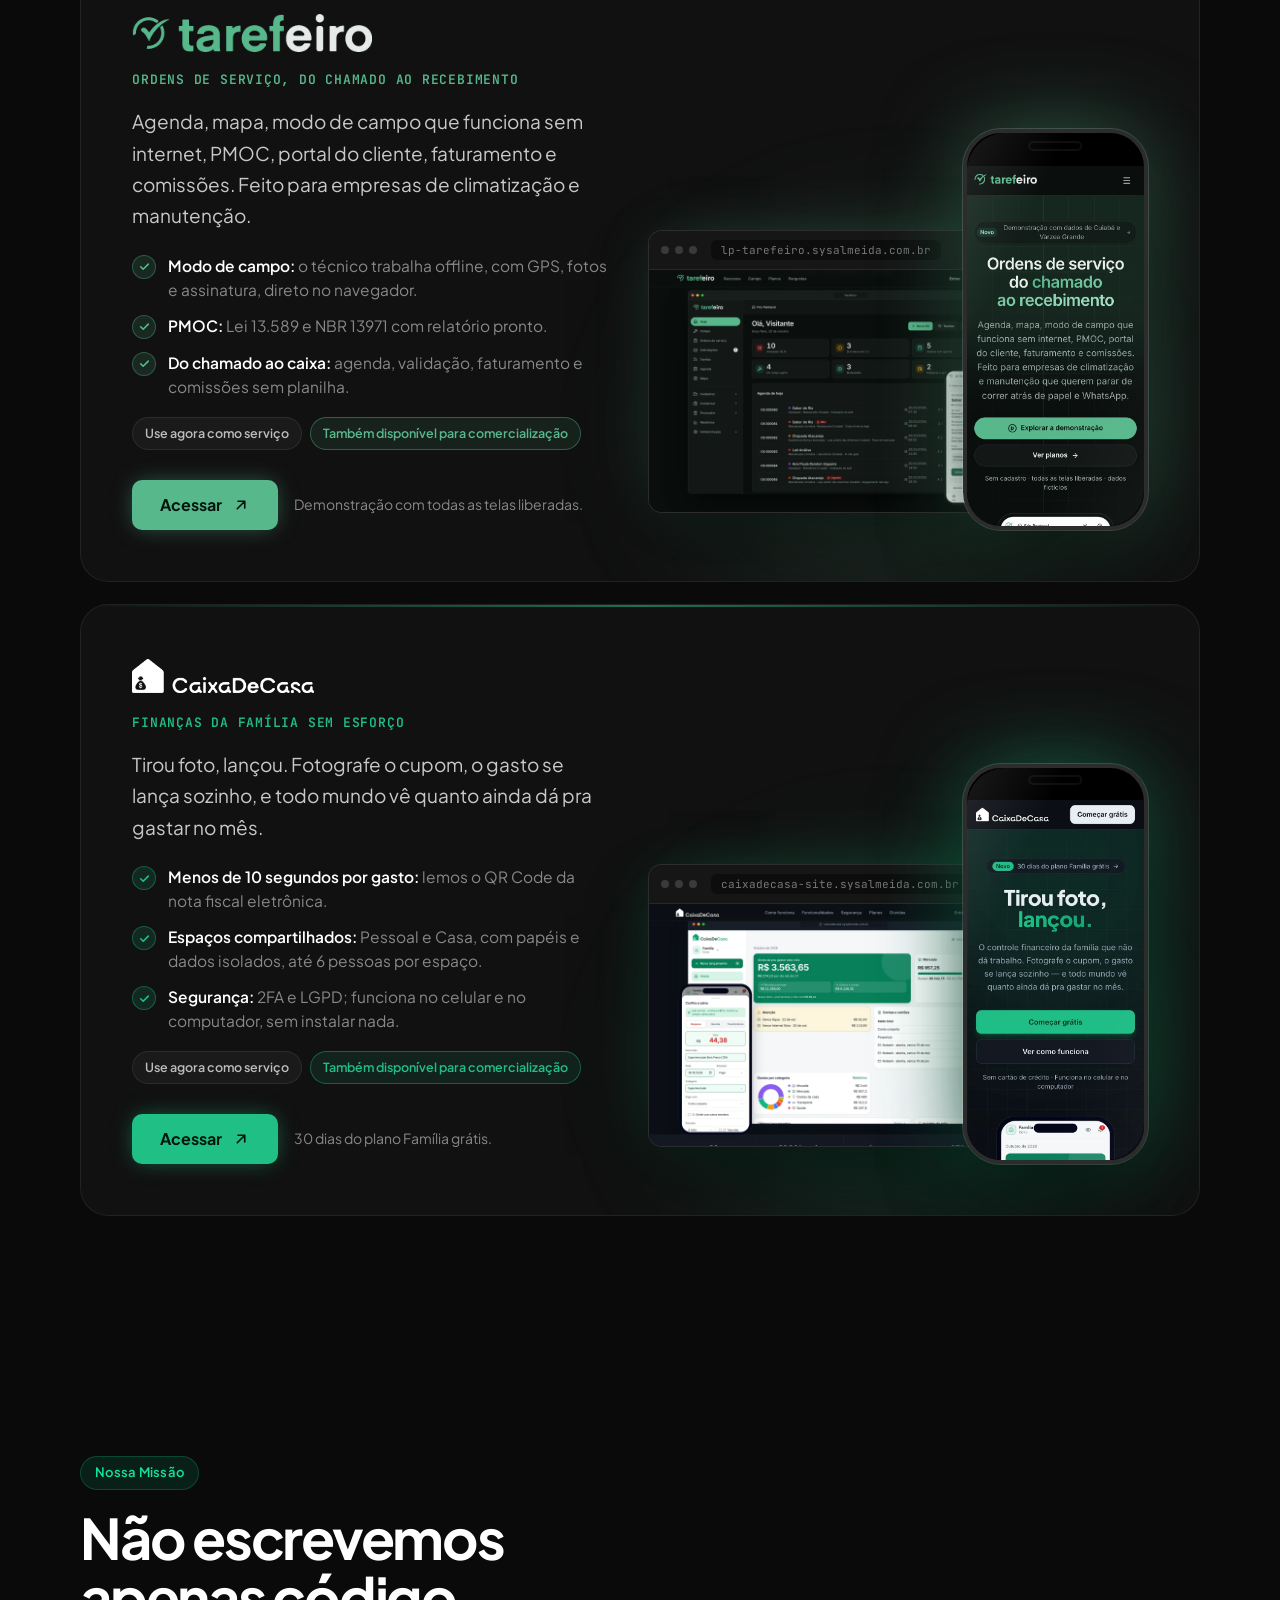
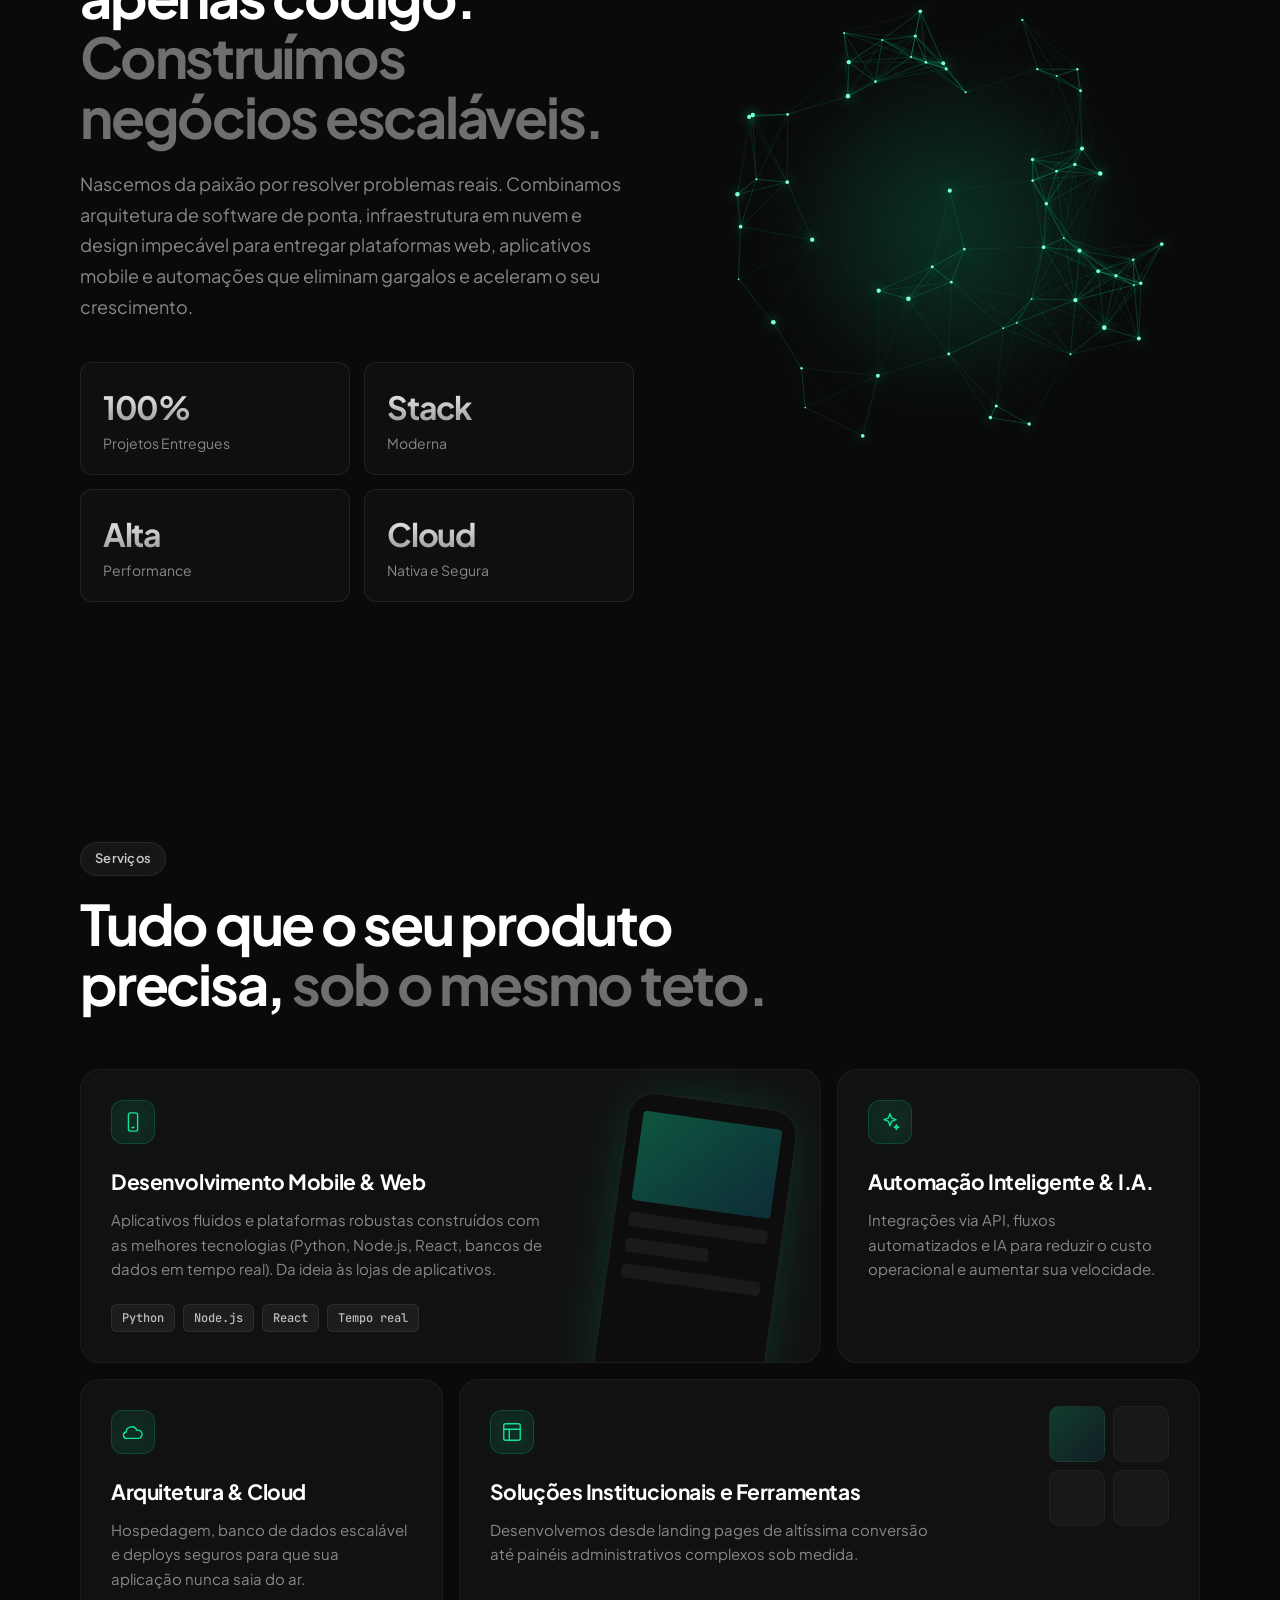
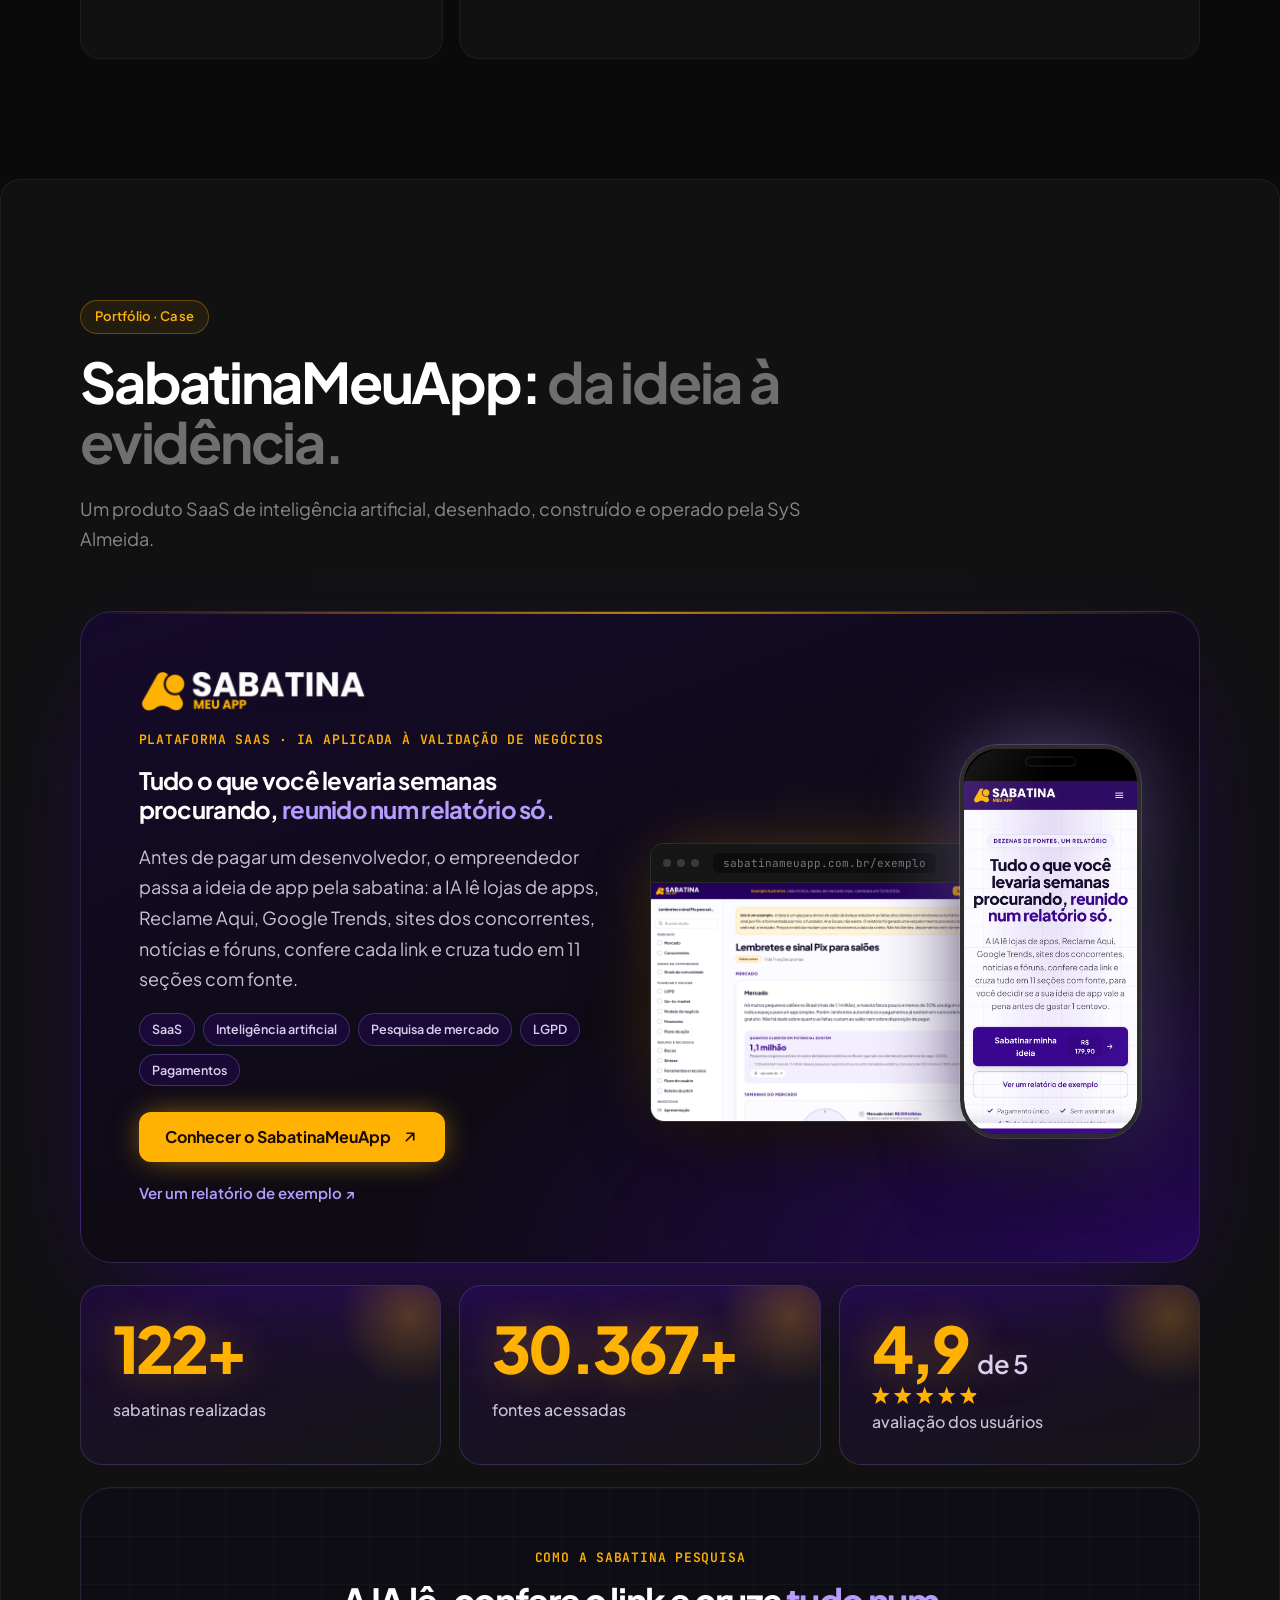
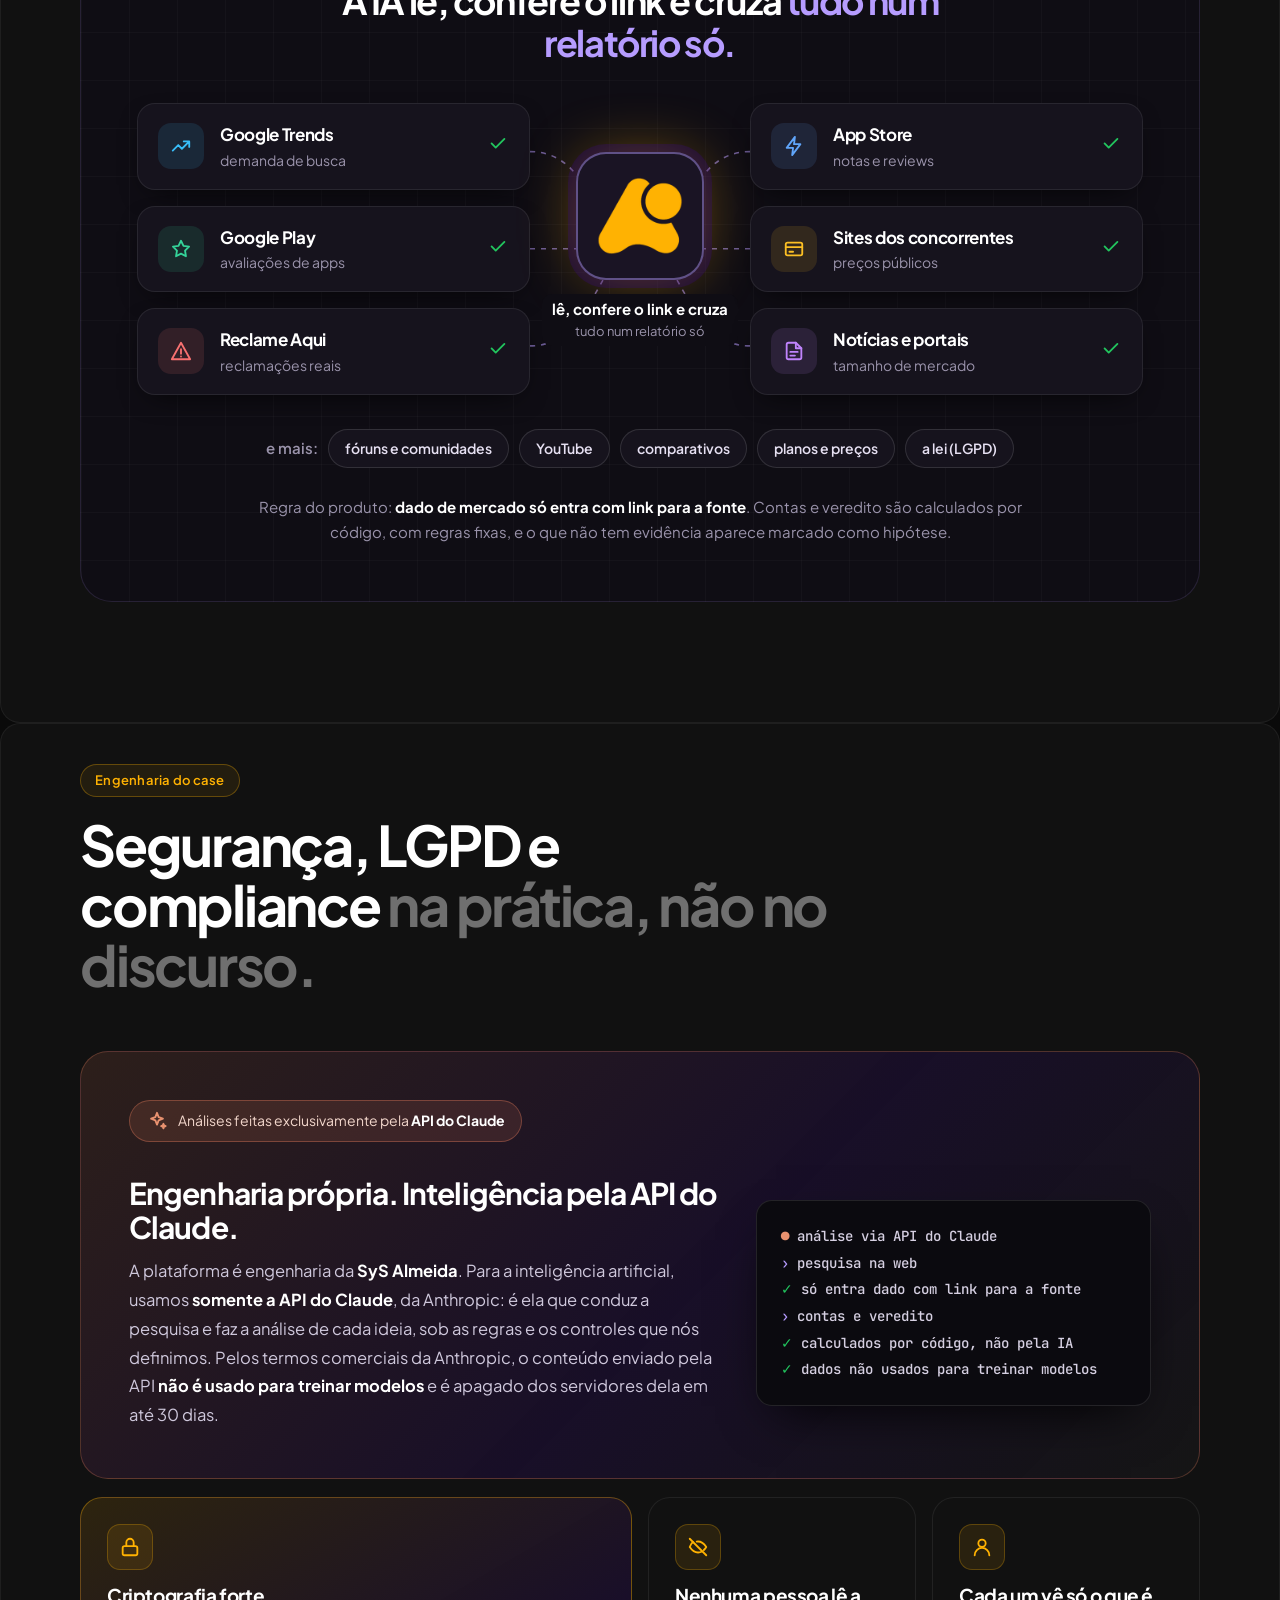
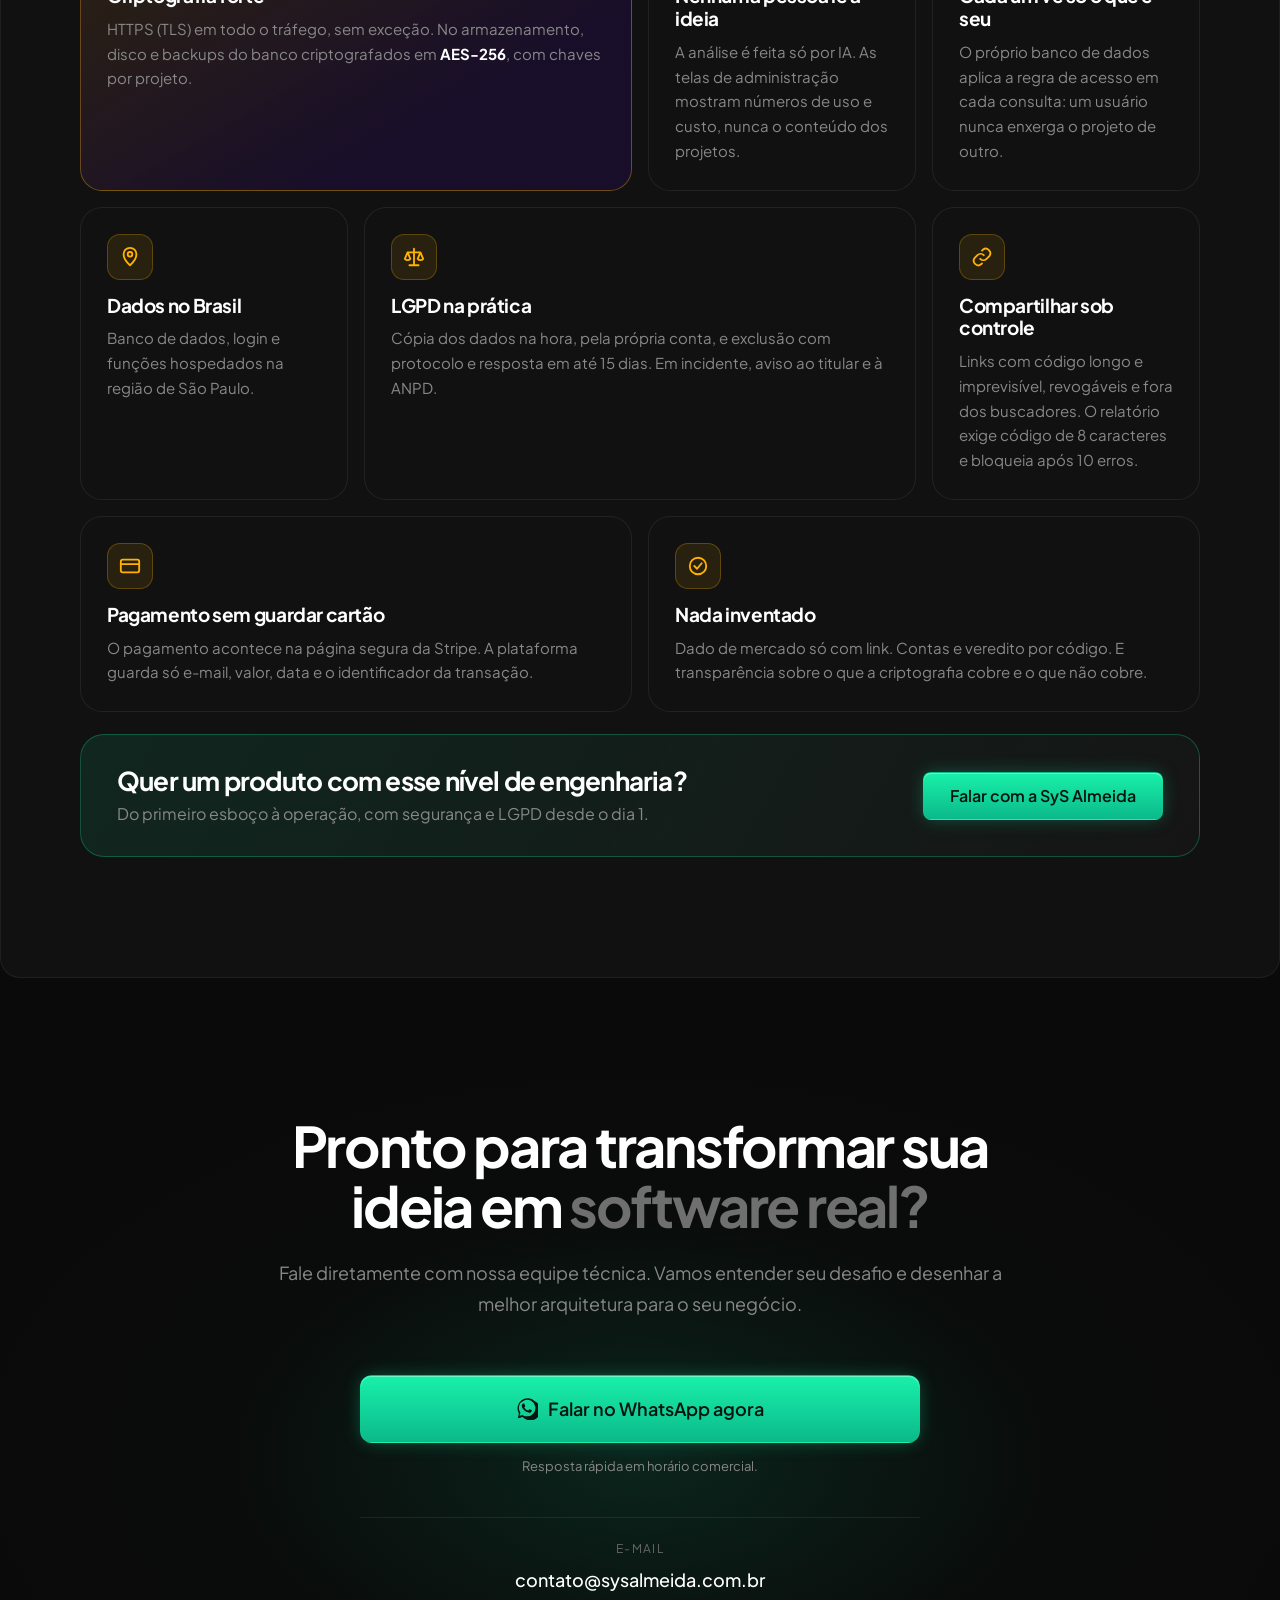
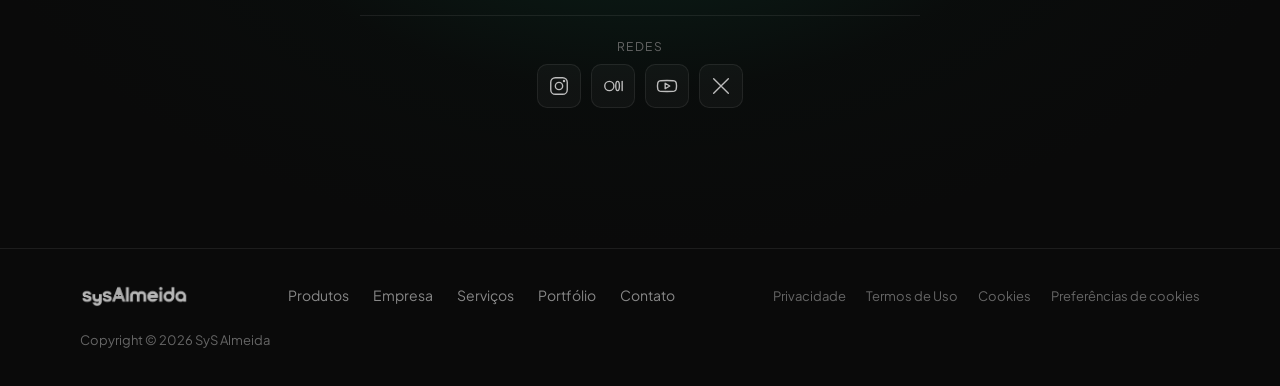
==== commit 130adbe3: "Adiciona menu sanduíche no celular (site e páginas legais) Co-Authored-By: Claude Opus 5.5 <noreply@" ====
--- a/index.html
+++ b/index.html
@@ -20,7 +20,10 @@
       <a href="#" class="header__logo" aria-label="SyS Almeida">
         <img src="images/logo.png" alt="SyS Almeida" width="463" height="93">
       </a>
-      <nav class="nav" aria-label="Principal">
+      <button class="burger" type="button" aria-label="Abrir menu" aria-expanded="false" aria-controls="site-nav">
+        <span></span><span></span><span></span>
+      </button>
+      <nav class="nav" id="site-nav" aria-label="Principal">
         <a href="#produtos">Produtos</a>
         <a href="#sobre">Empresa</a>
         <a href="#servicos">Serviços</a>
@@ -541,6 +544,7 @@
     </div>
   </footer>
 
+  <script src="js/menu.js"></script>
   <script src="js/main.js"></script>
   <script src="js/cookies.js"></script>
 </body>
--- a/css/style.css
+++ b/css/style.css
@@ -680,3 +680,37 @@
   .src { padding: 14px 16px; }
 }
 @media (prefers-reduced-motion: reduce) { .srcmap__wires path { animation: none; } }
+
+/* ---------- Menu sanduíche (celular) ---------- */
+.burger { display: none; }
+@media (max-width: 860px) {
+  .header__inner { grid-template-columns: auto auto 1fr; position: relative; }
+  .header .btn { grid-column: 3; }
+  .burger {
+    display: inline-grid; place-content: center; gap: 5px; width: 40px; height: 40px; margin-left: 10px;
+    border-radius: 10px; border: 1px solid rgba(255,255,255,.14); background: rgba(255,255,255,.04); cursor: pointer;
+    transition: border-color .2s, background .2s;
+  }
+  .burger:hover, .header.menu-open .burger { border-color: rgba(16,229,160,.5); background: rgba(16,229,160,.08); }
+  .burger:focus-visible { outline: 2px solid var(--accent); outline-offset: 2px; }
+  .burger span { display: block; width: 18px; height: 2px; border-radius: 2px; background: #fff; transition: transform .3s ease, opacity .2s ease; }
+  .header.menu-open .burger span:nth-child(1) { transform: translateY(7px) rotate(45deg); }
+  .header.menu-open .burger span:nth-child(2) { opacity: 0; }
+  .header.menu-open .burger span:nth-child(3) { transform: translateY(-7px) rotate(-45deg); }
+
+  .header .nav {
+    display: flex; flex-direction: column; gap: 2px;
+    position: absolute; left: 0; right: 0; top: calc(100% + 8px);
+    padding: 10px; border-radius: 14px;
+    background: #0d0d0d;
+    border: 1px solid rgba(255,255,255,.12); box-shadow: 0 24px 60px -20px #000;
+    opacity: 0; visibility: hidden; transform: translateY(-8px); transition: opacity .25s ease, transform .25s ease, visibility .25s;
+  }
+  .header.menu-open .nav { opacity: 1; visibility: visible; transform: none; }
+  .header .nav a { padding: 14px 16px; border-radius: 10px; font-size: 16px; color: #d6d6d6; }
+  .header .nav a:hover, .header .nav a:focus-visible { background: rgba(16,229,160,.08); color: #fff; }
+}
+@media (max-width: 400px) {
+  .header .btn--sm { padding: 9px 11px; font-size: 12.5px; }
+  .burger { margin-left: 8px; width: 38px; height: 38px; }
+}
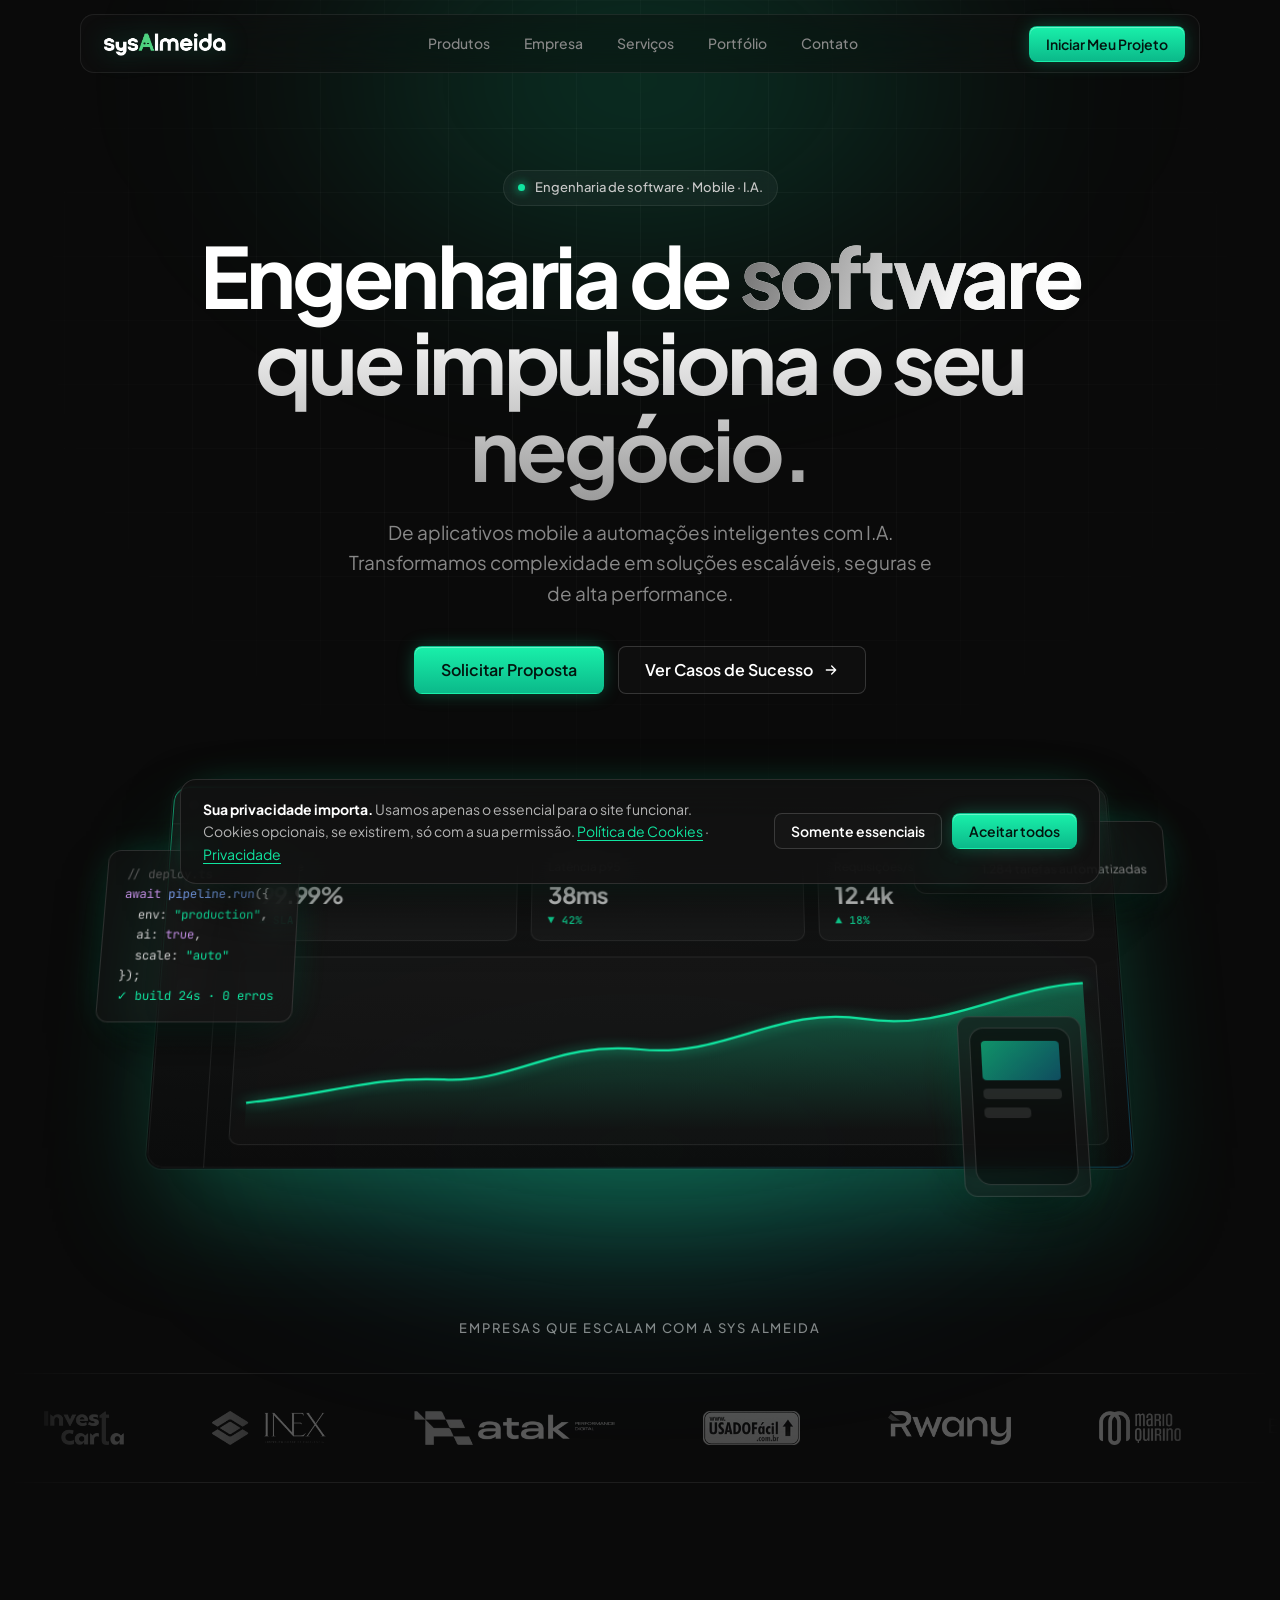
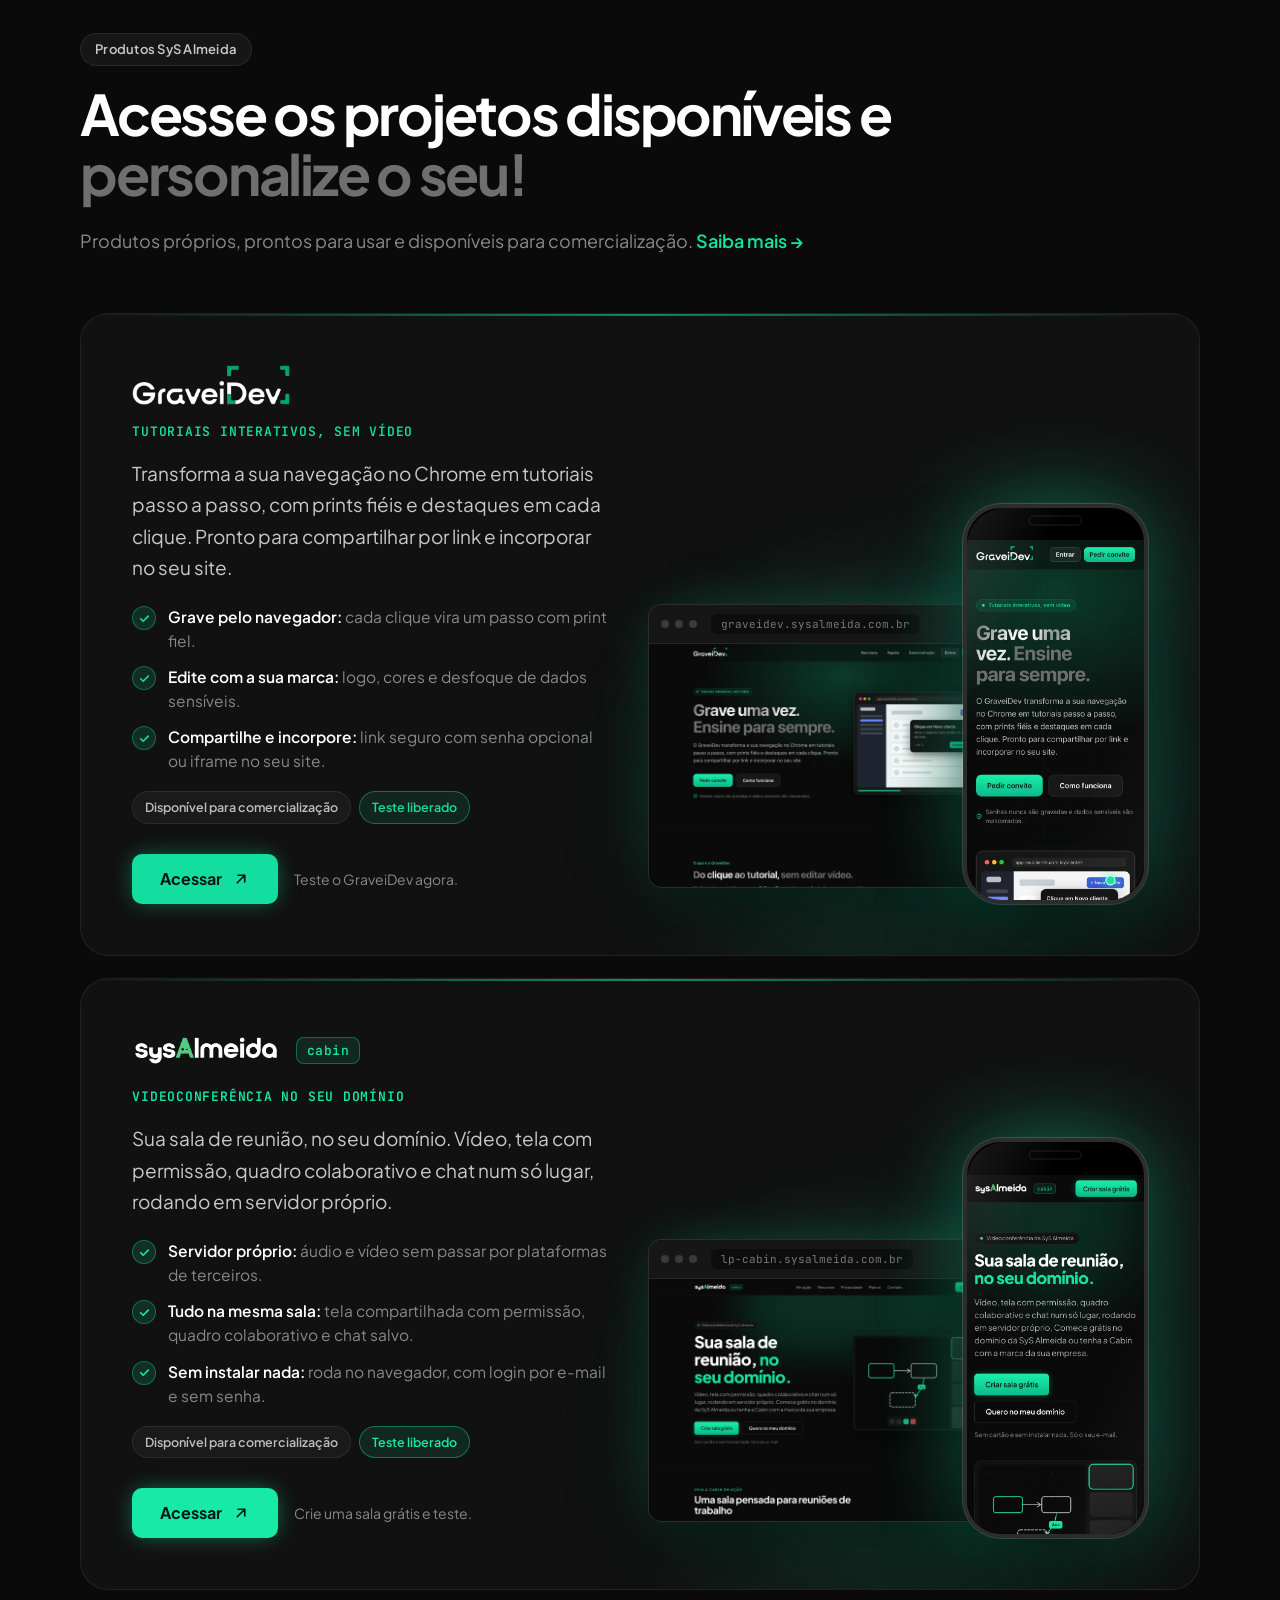
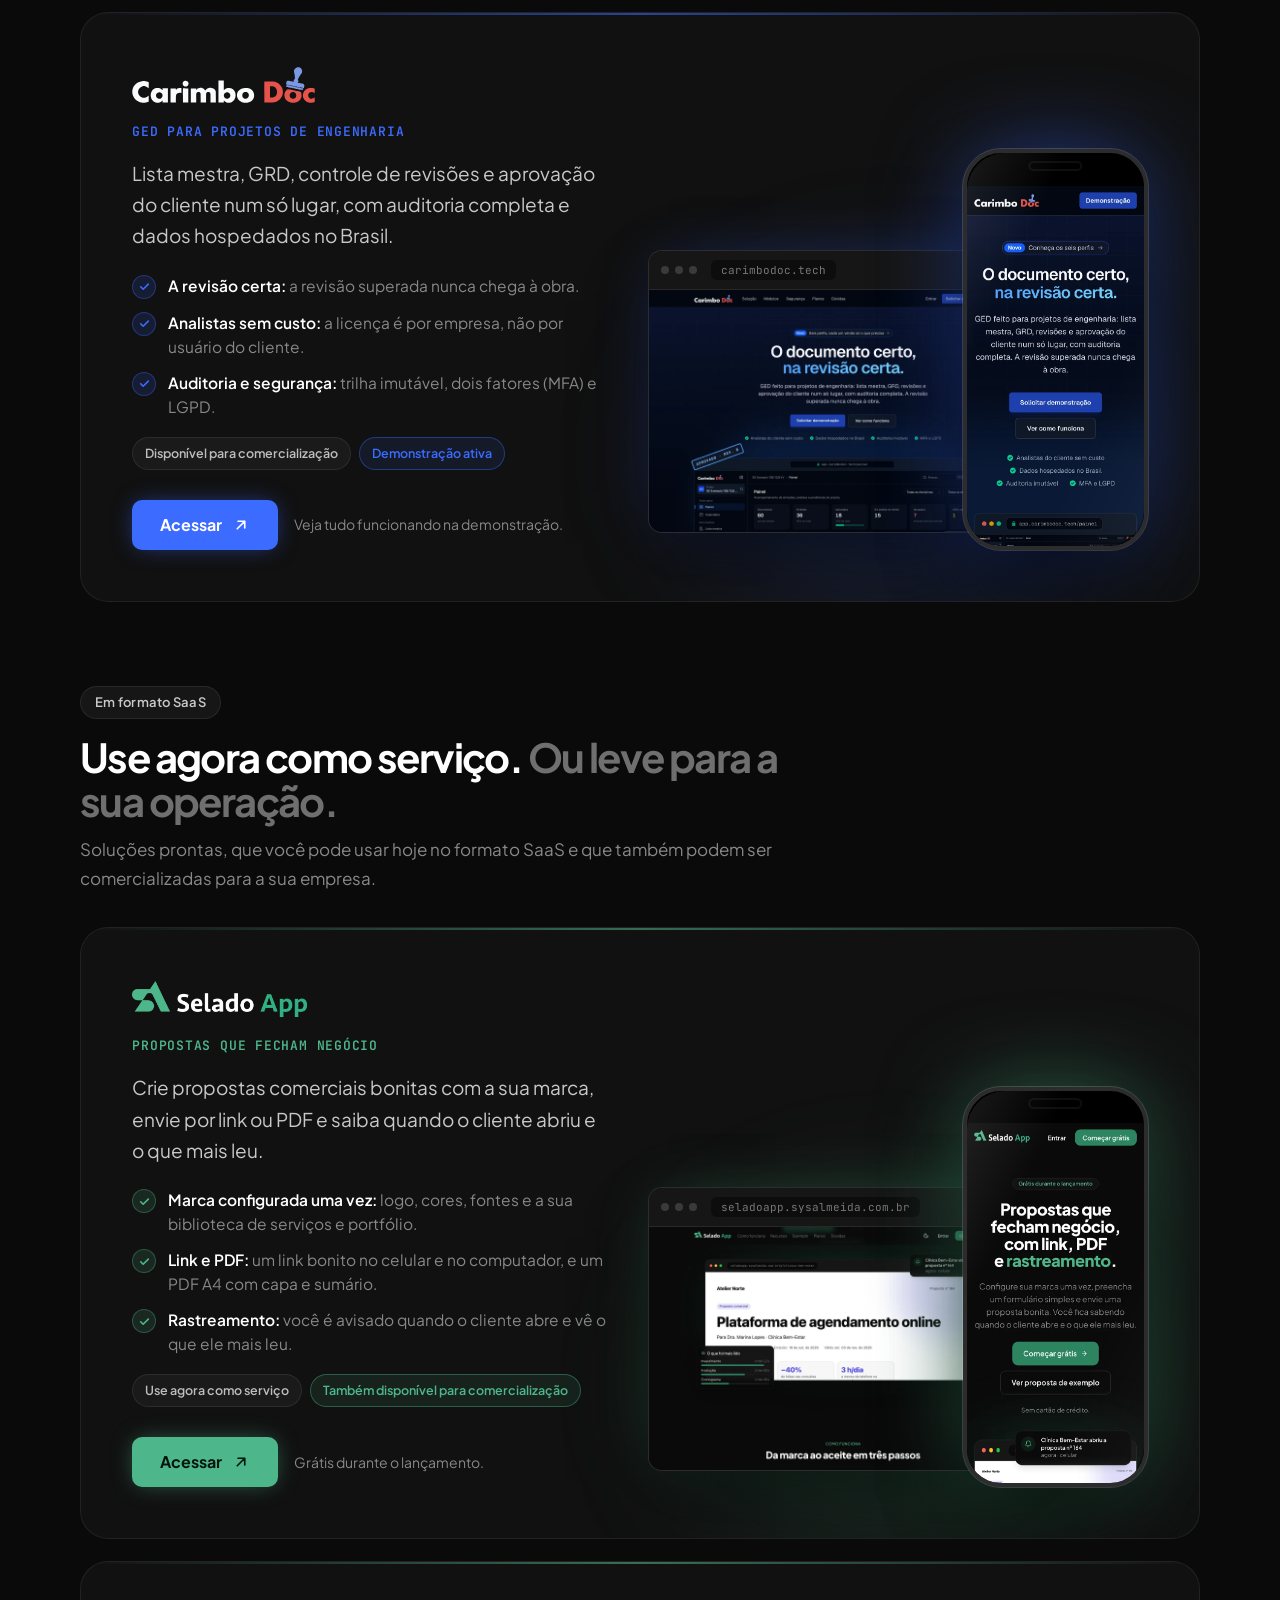
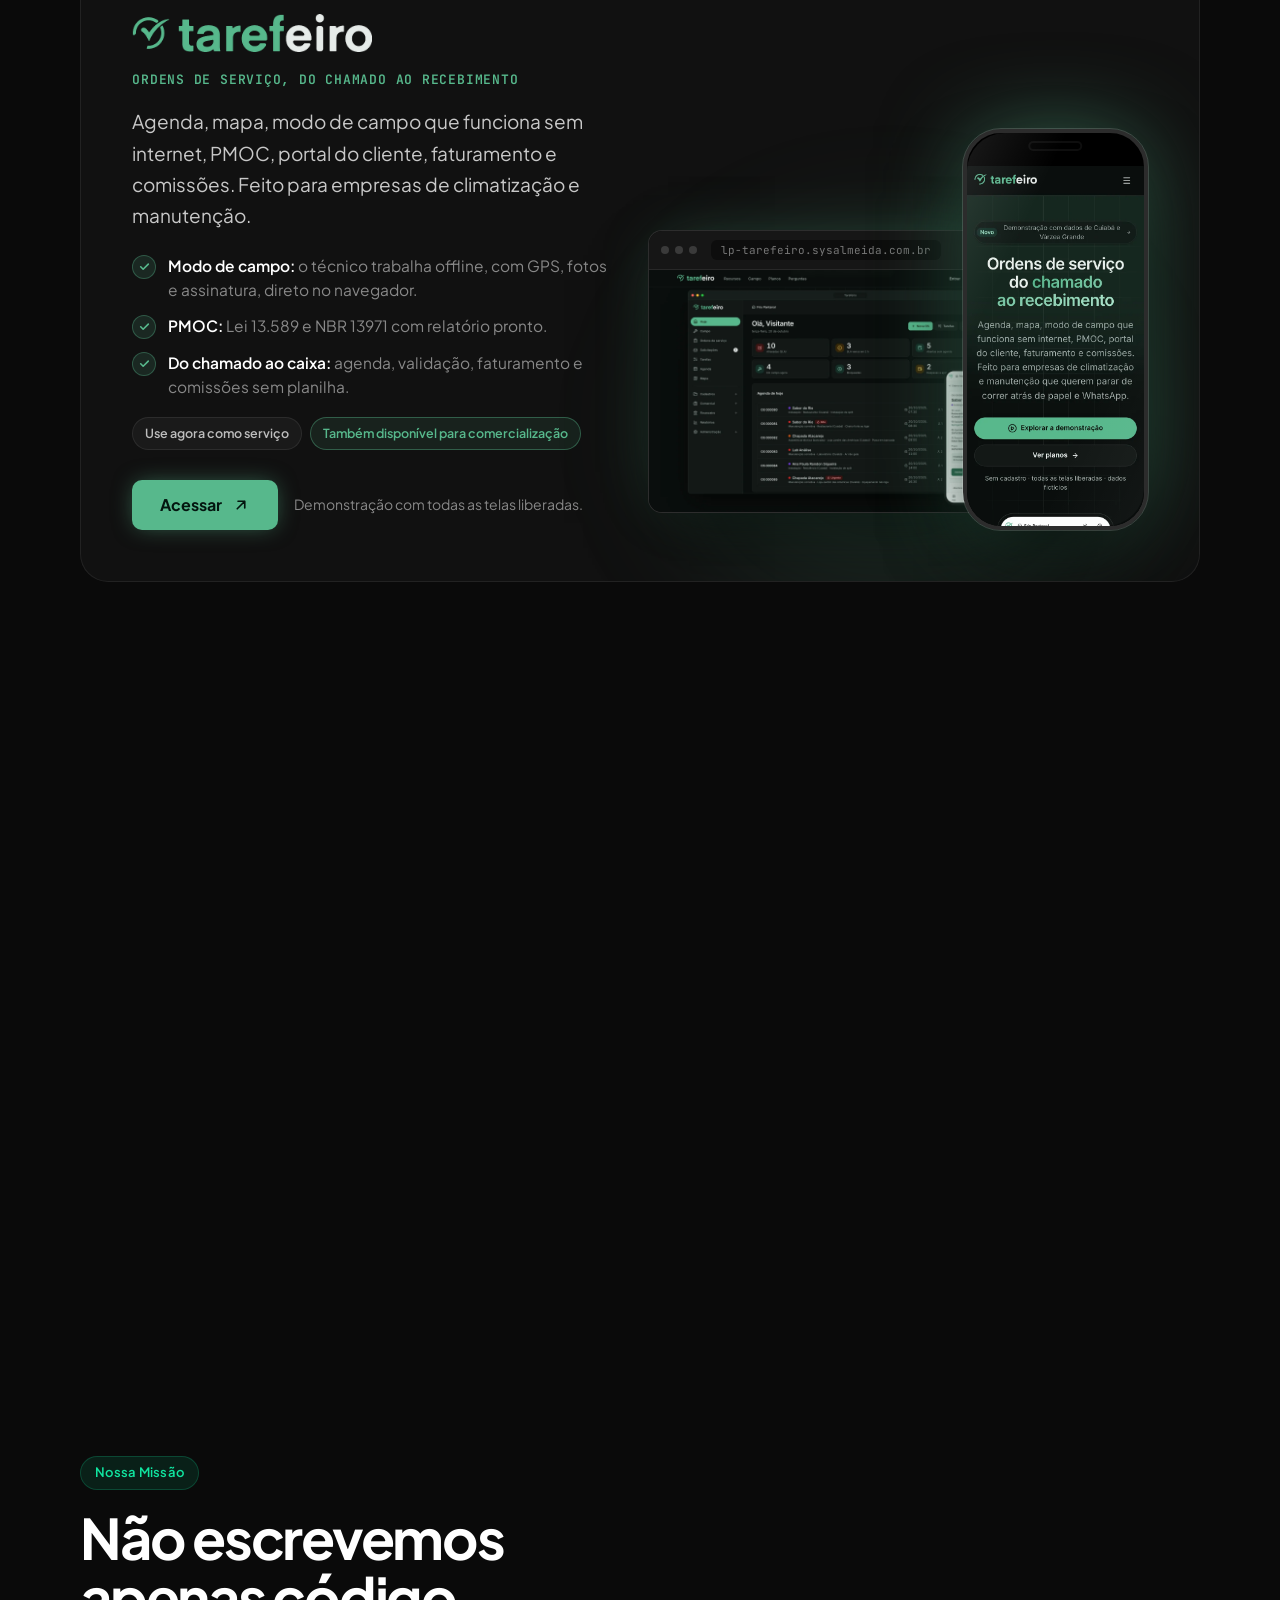
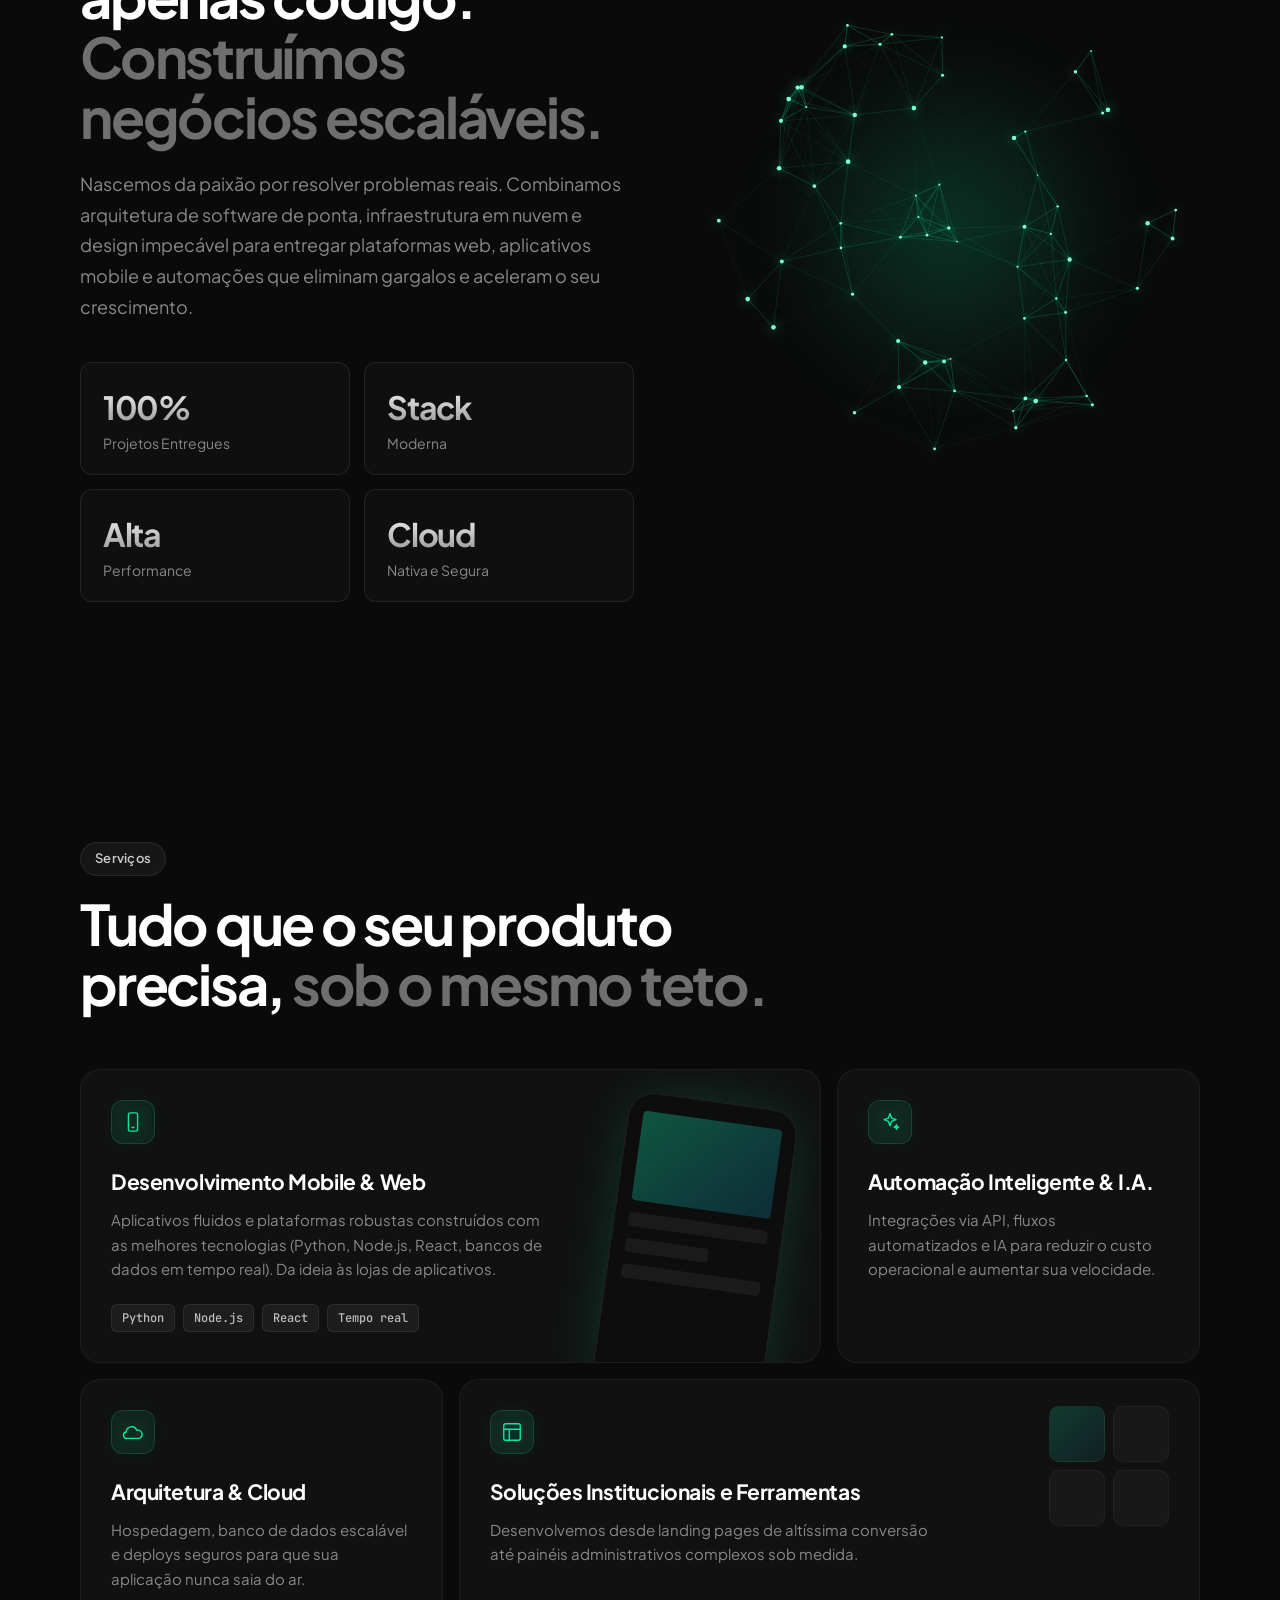
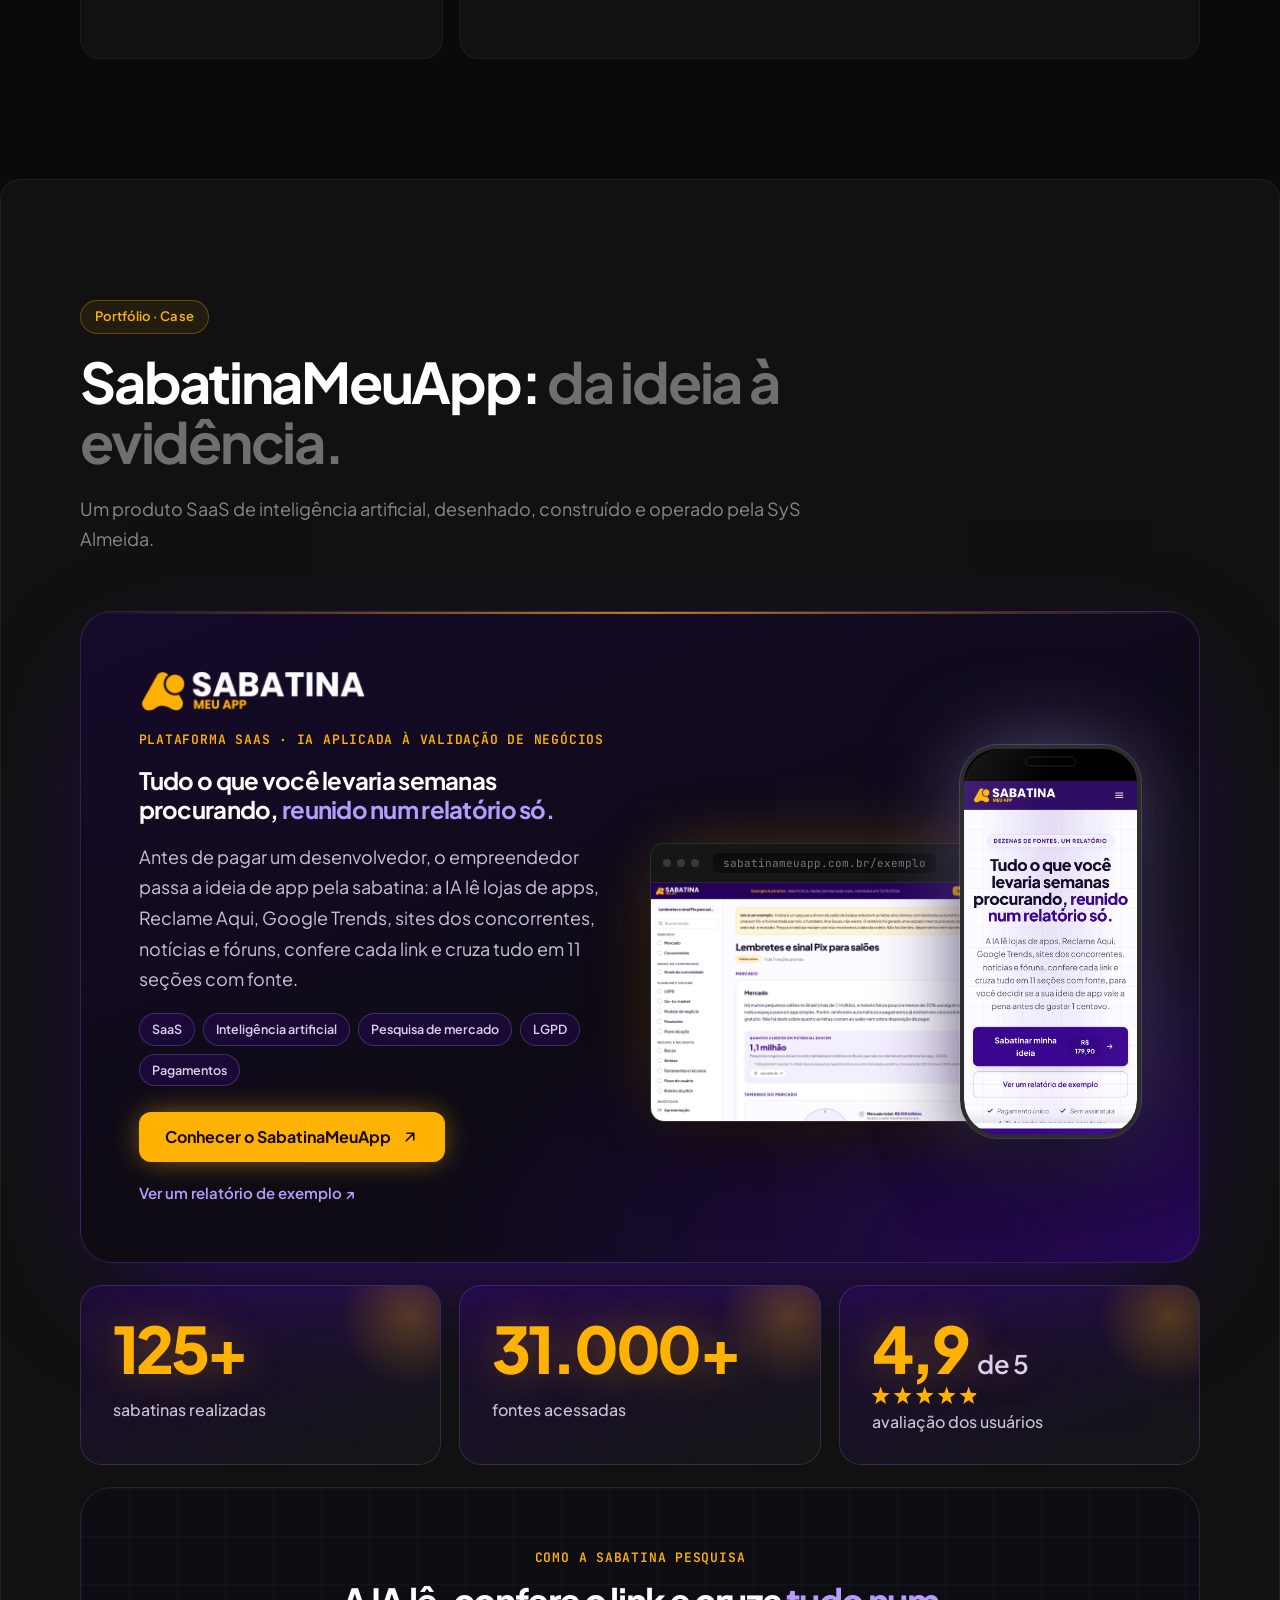
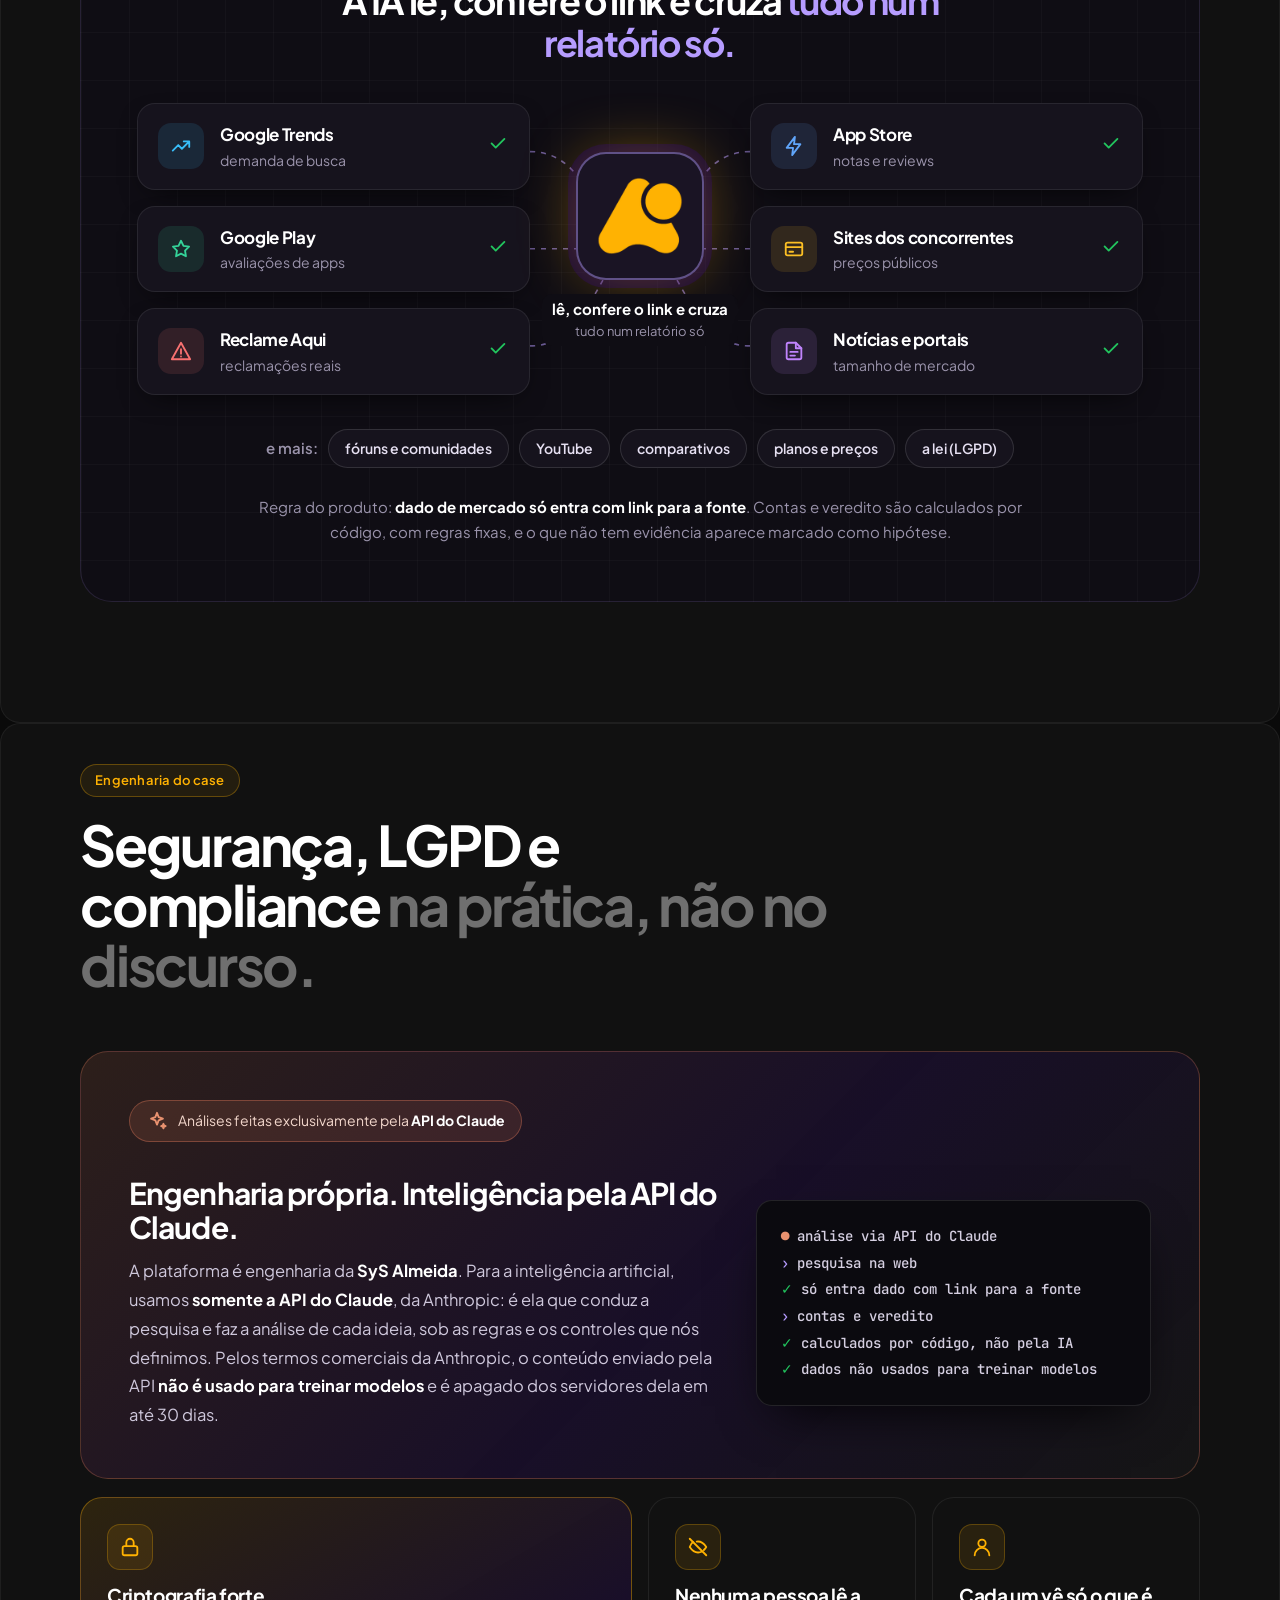
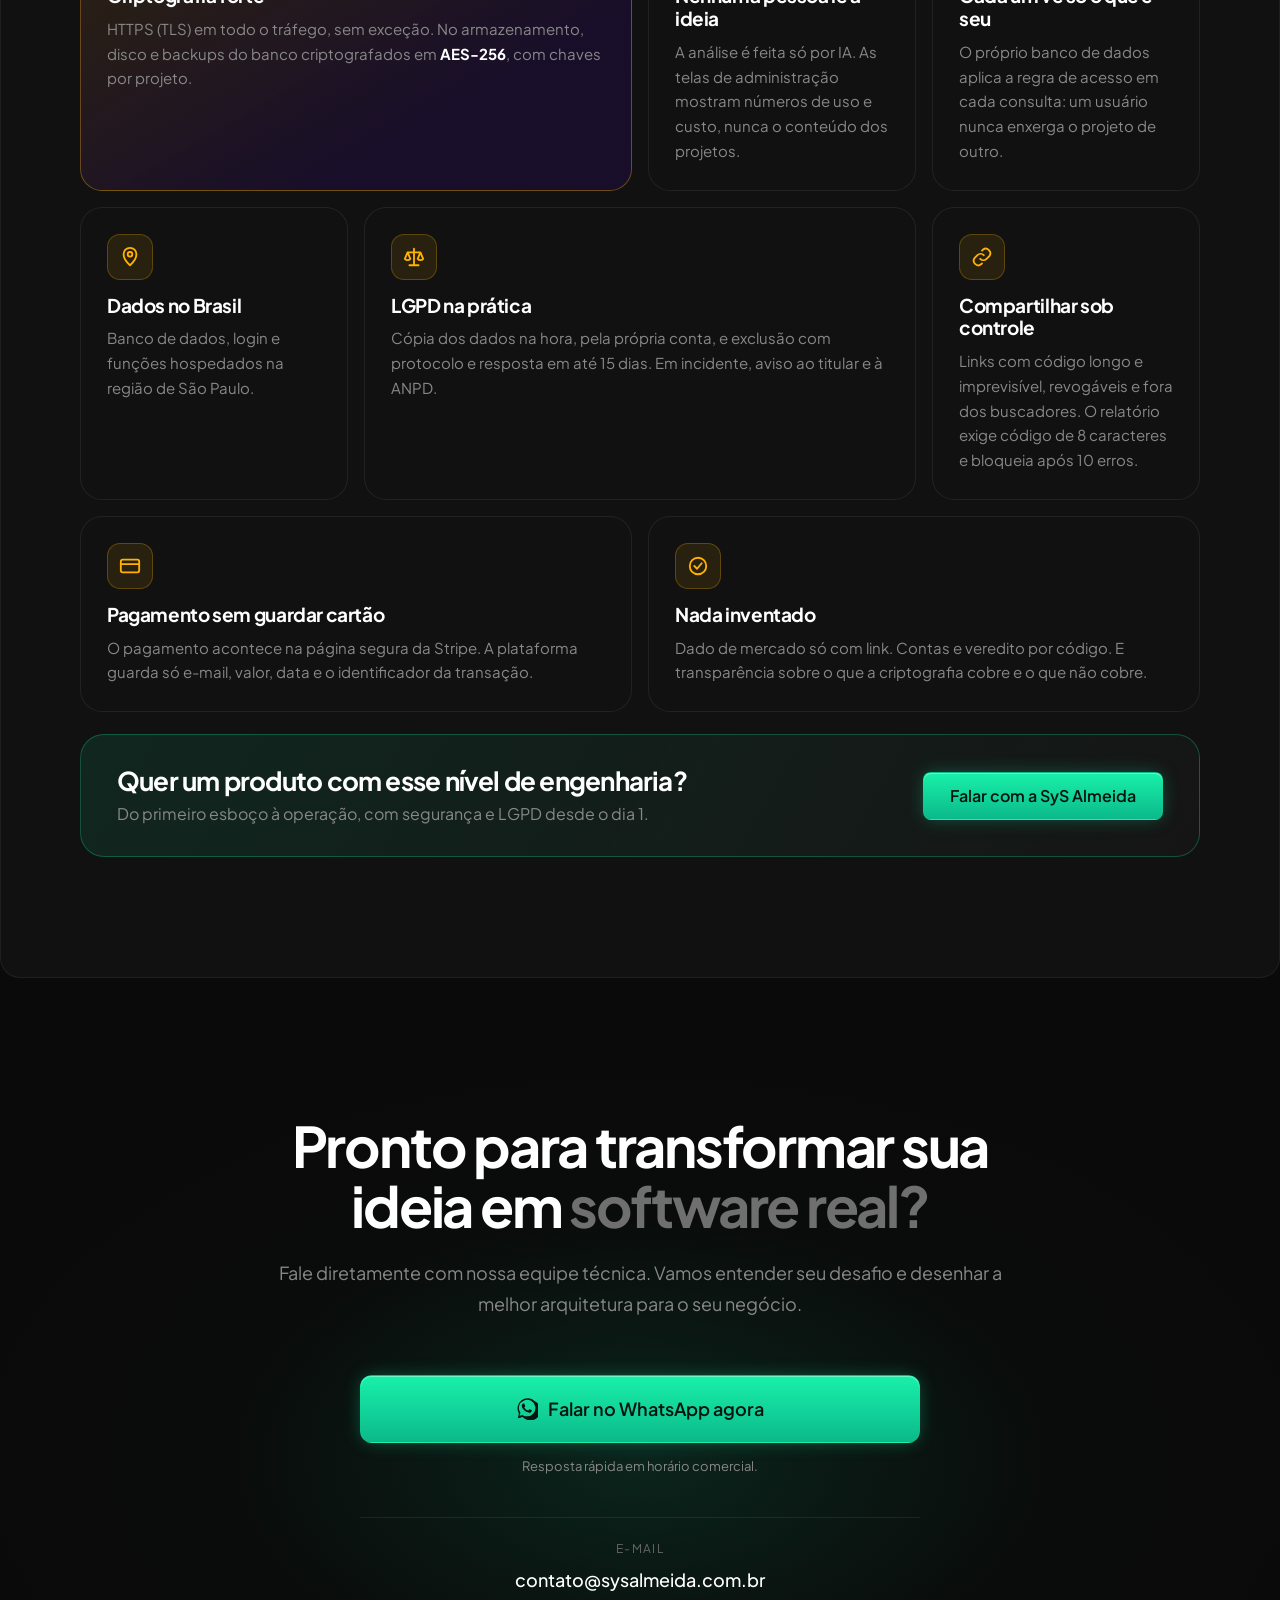
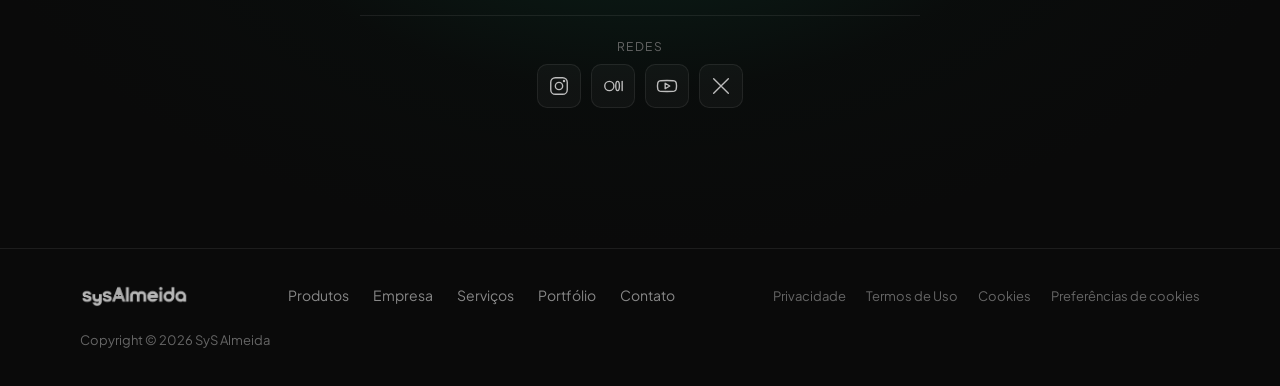
==== commit 3ccbc57f: "Menu sanduíche: move o botão para a esquerda da logo Co-Authored-By: Claude Opus 5.5 <noreply@anthro" ====
--- a/index.html
+++ b/index.html
@@ -17,12 +17,12 @@
 
   <header class="header" id="header">
     <div class="header__inner">
+      <button class="burger" type="button" aria-label="Abrir menu" aria-expanded="false" aria-controls="site-nav">
+        <span></span><span></span><span></span>
+      </button>
       <a href="#" class="header__logo" aria-label="SyS Almeida">
         <img src="images/logo.png" alt="SyS Almeida" width="463" height="93">
       </a>
-      <button class="burger" type="button" aria-label="Abrir menu" aria-expanded="false" aria-controls="site-nav">
-        <span></span><span></span><span></span>
-      </button>
       <nav class="nav" id="site-nav" aria-label="Principal">
         <a href="#produtos">Produtos</a>
         <a href="#sobre">Empresa</a>
--- a/css/style.css
+++ b/css/style.css
@@ -687,7 +687,7 @@
   .header__inner { grid-template-columns: auto auto 1fr; position: relative; }
   .header .btn { grid-column: 3; }
   .burger {
-    display: inline-grid; place-content: center; gap: 5px; width: 40px; height: 40px; margin-left: 10px;
+    display: inline-grid; place-content: center; gap: 5px; width: 40px; height: 40px; margin-right: 12px;
     border-radius: 10px; border: 1px solid rgba(255,255,255,.14); background: rgba(255,255,255,.04); cursor: pointer;
     transition: border-color .2s, background .2s;
   }
@@ -712,5 +712,5 @@
 }
 @media (max-width: 400px) {
   .header .btn--sm { padding: 9px 11px; font-size: 12.5px; }
-  .burger { margin-left: 8px; width: 38px; height: 38px; }
-}
+  .burger { margin-right: 8px; width: 38px; height: 38px; }
+}
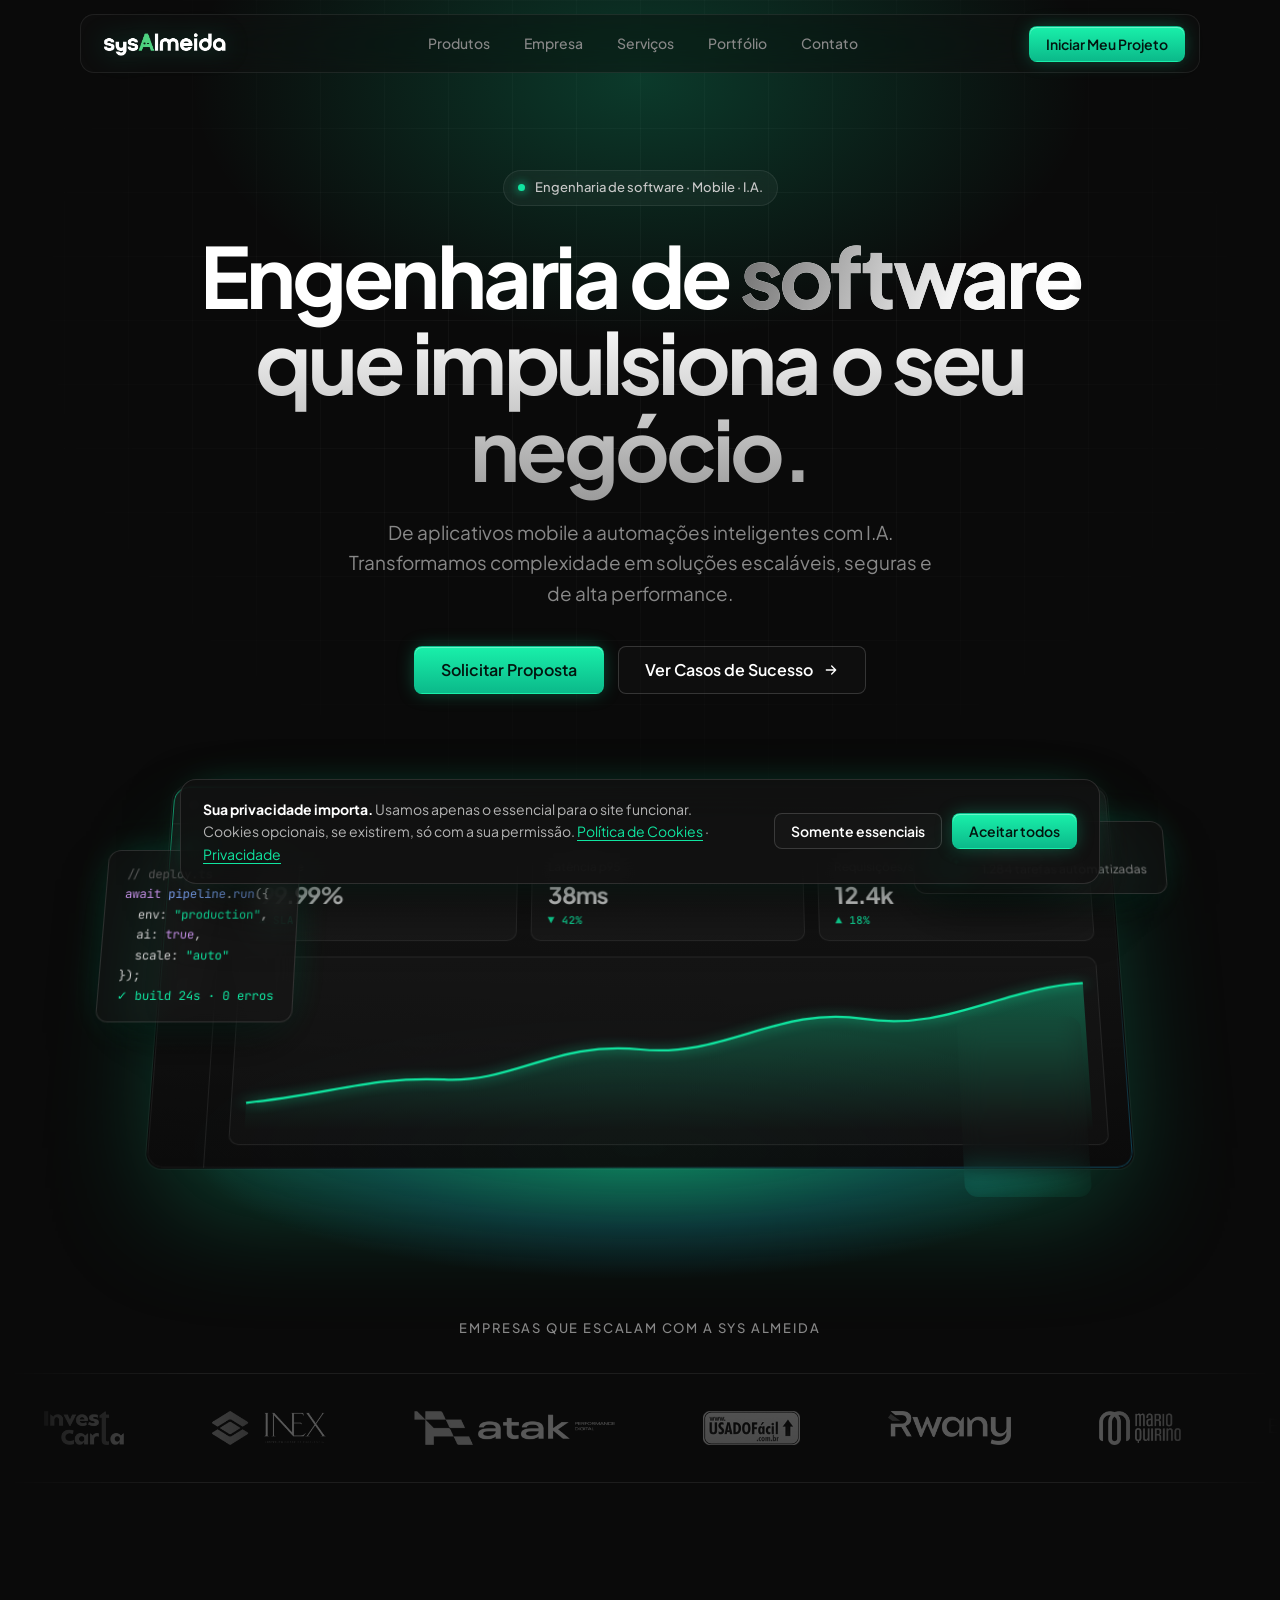
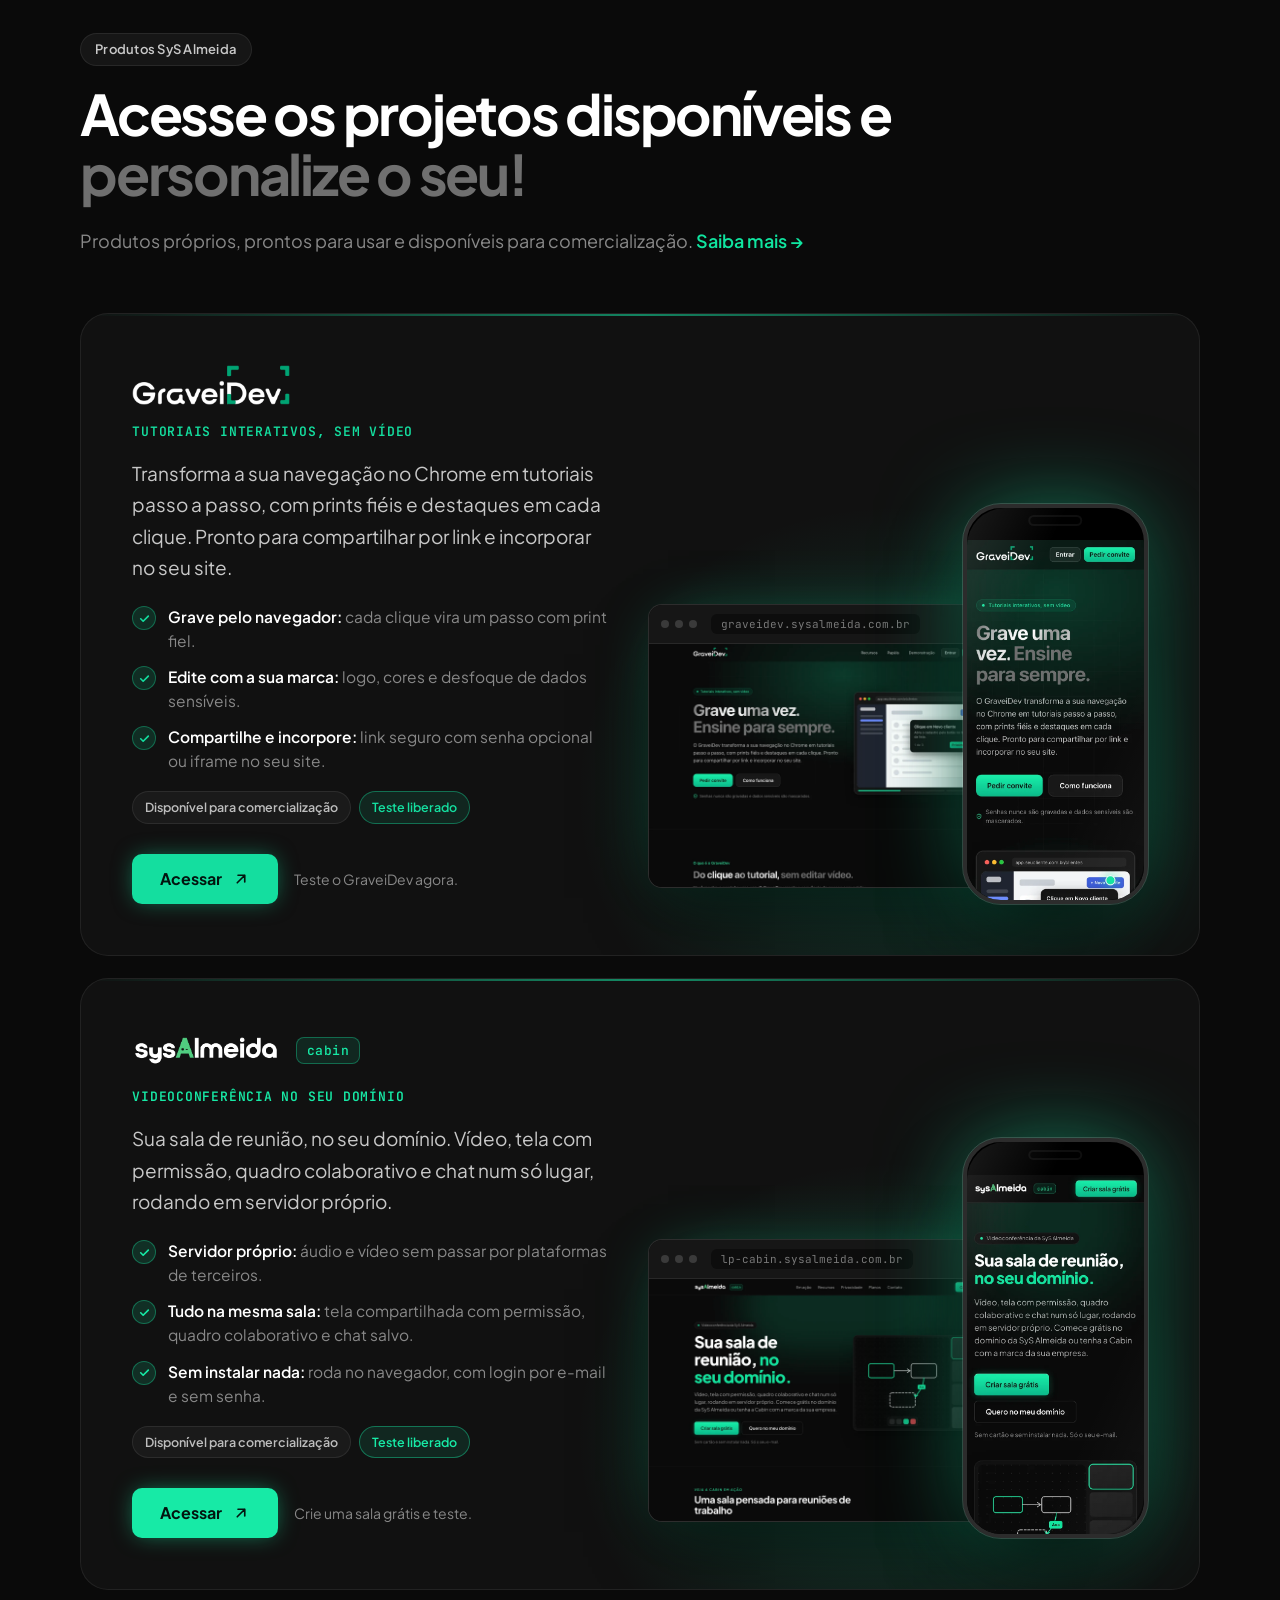
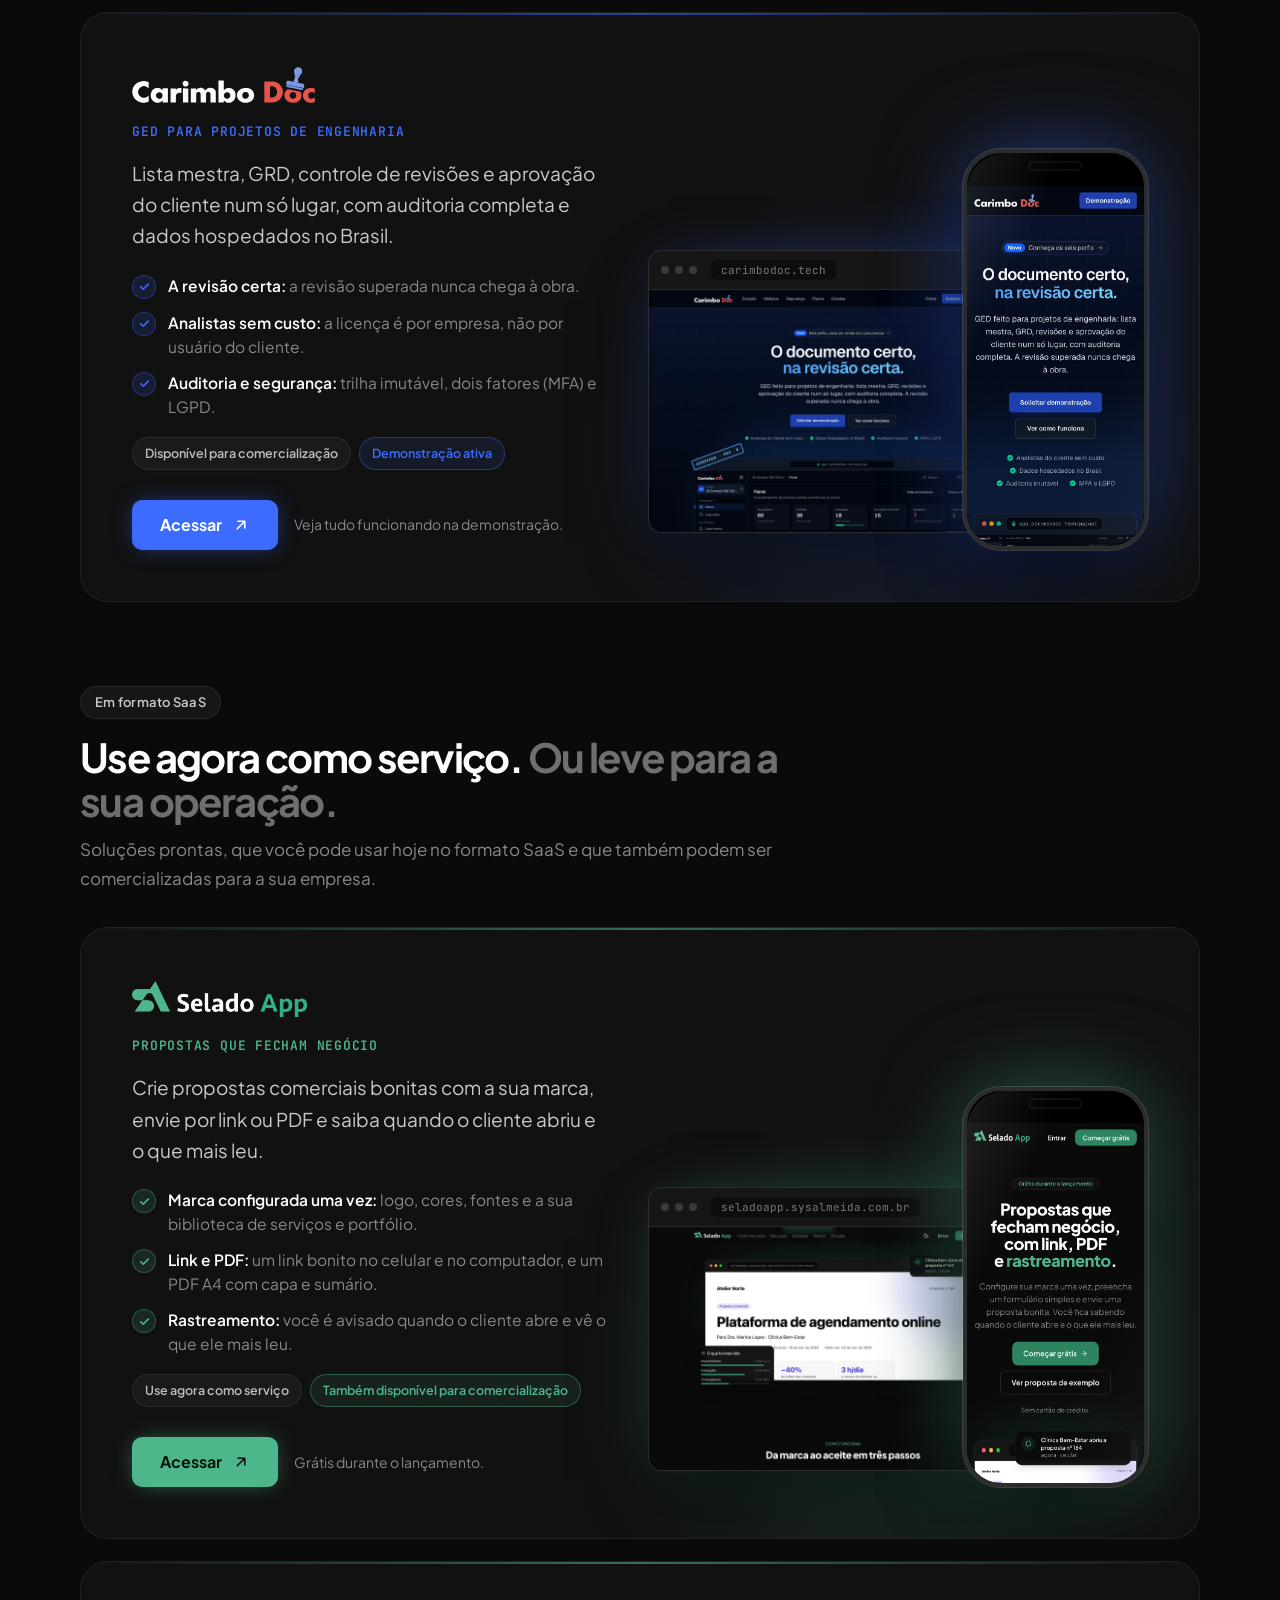
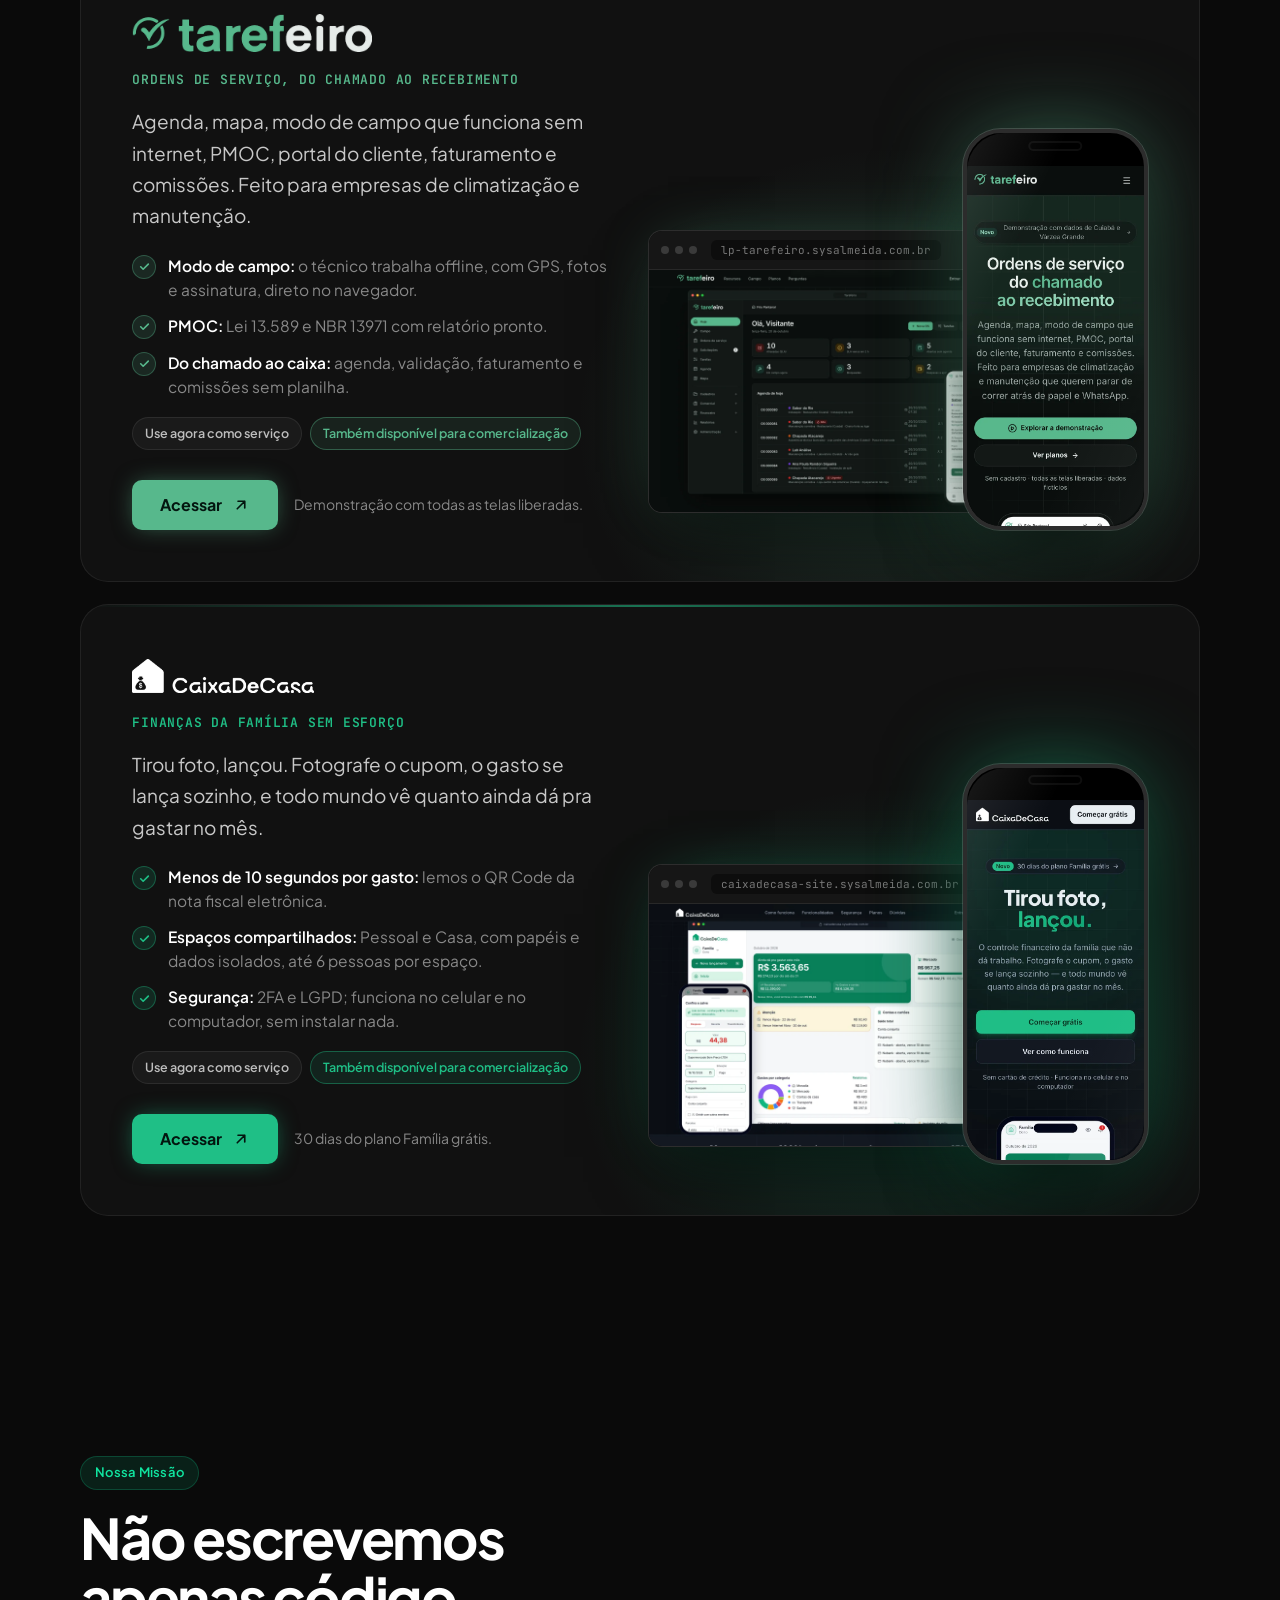
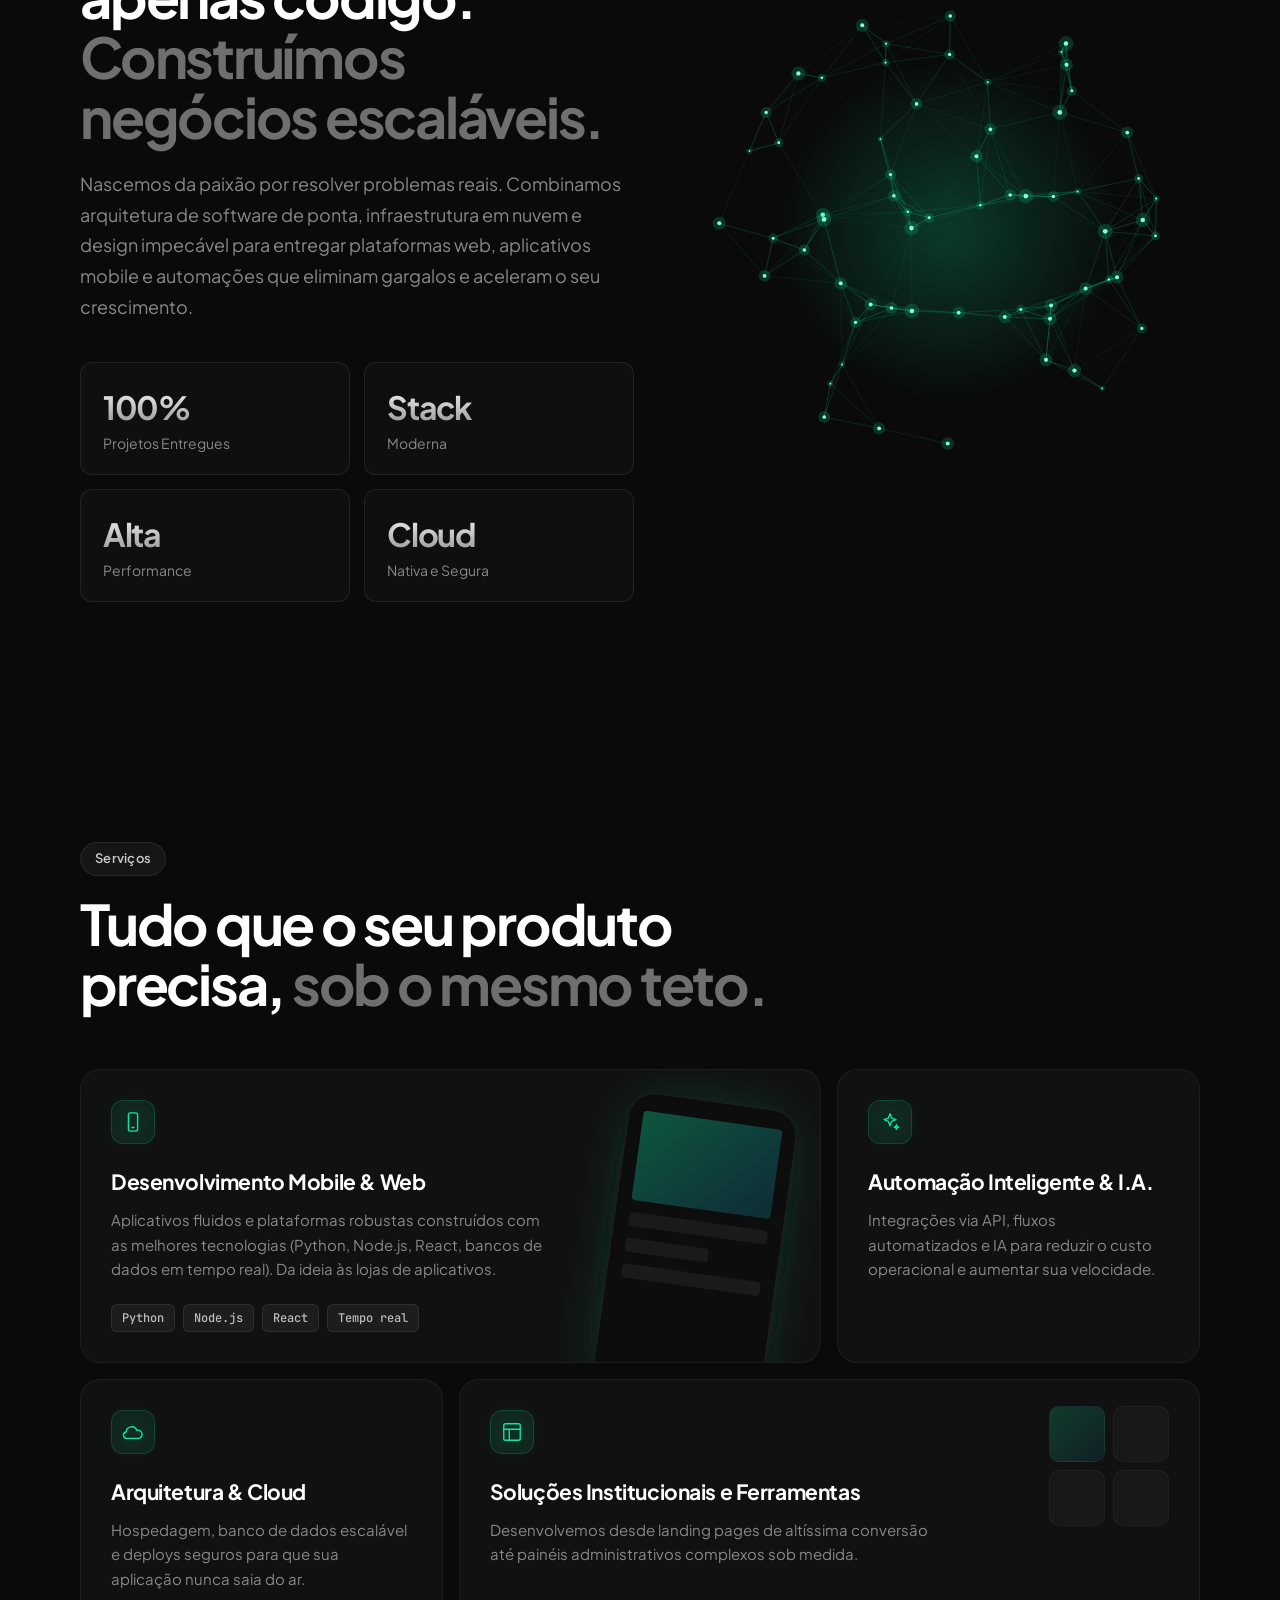
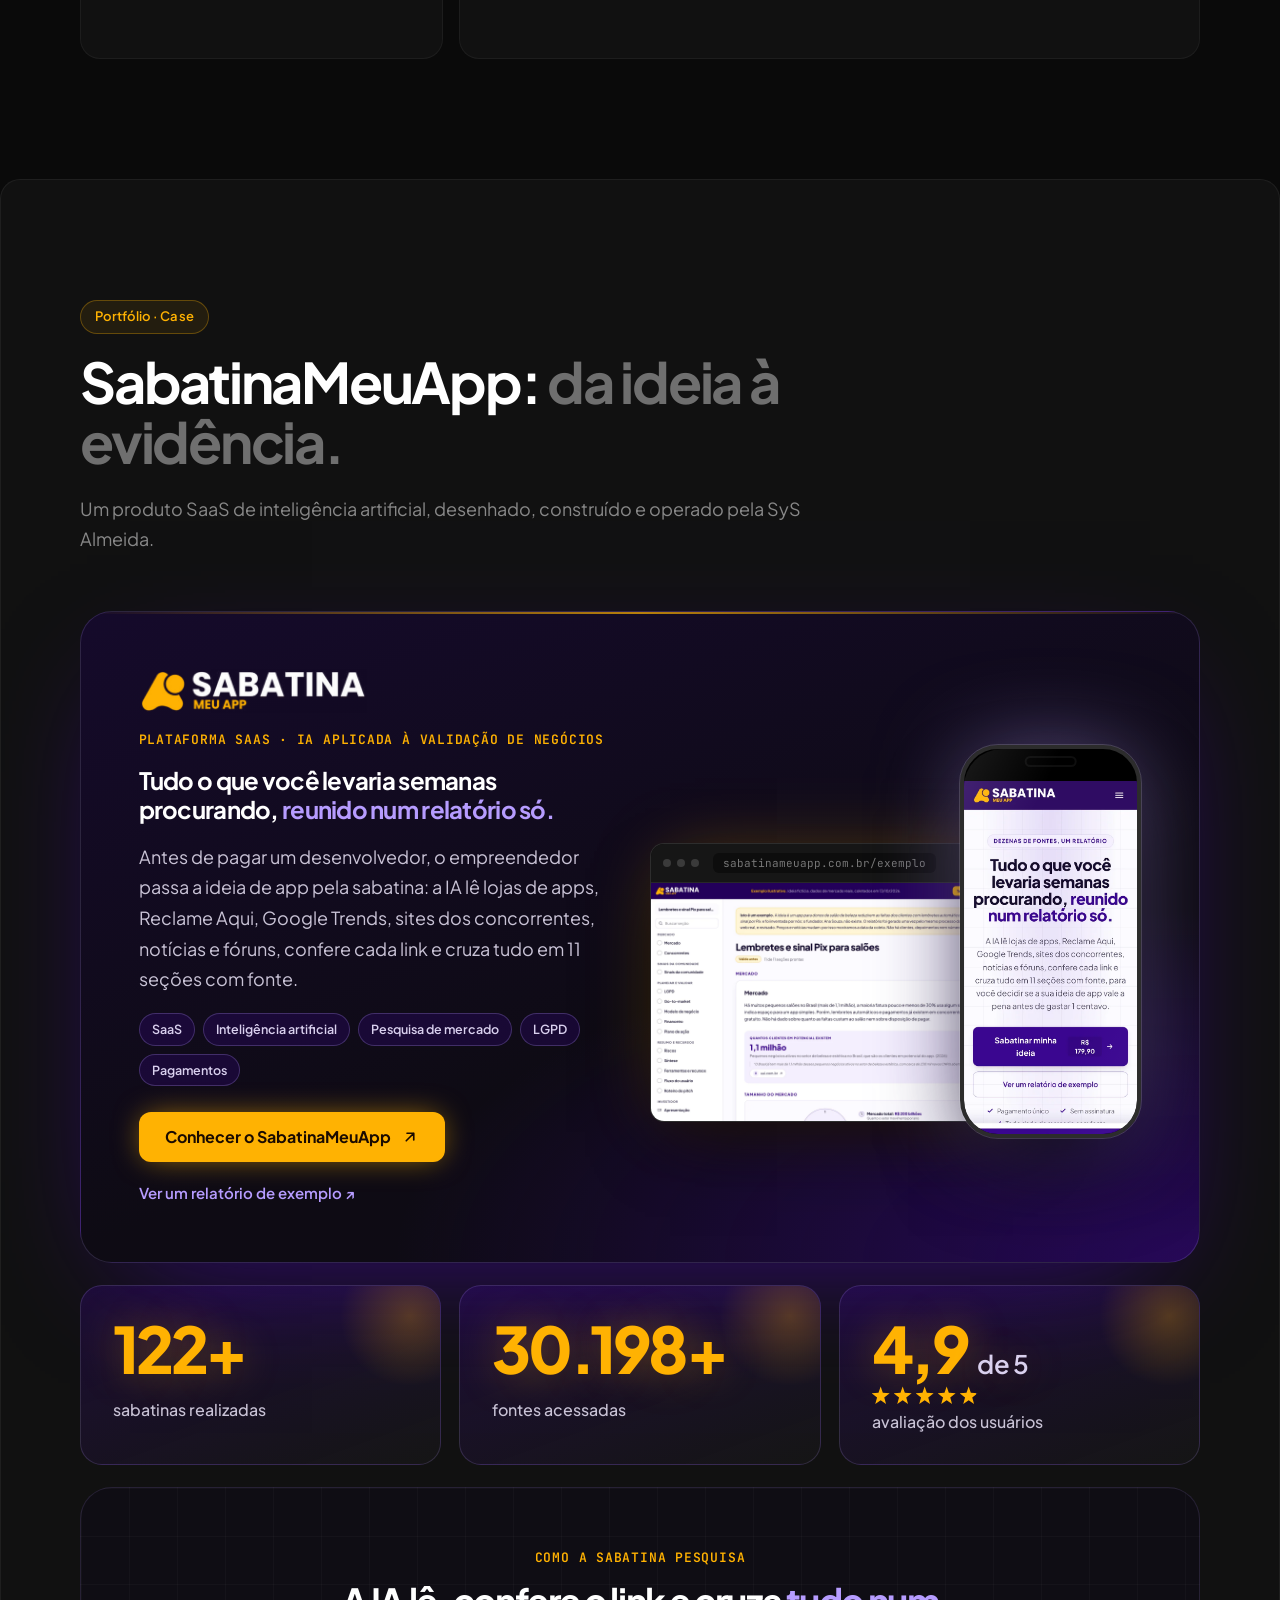
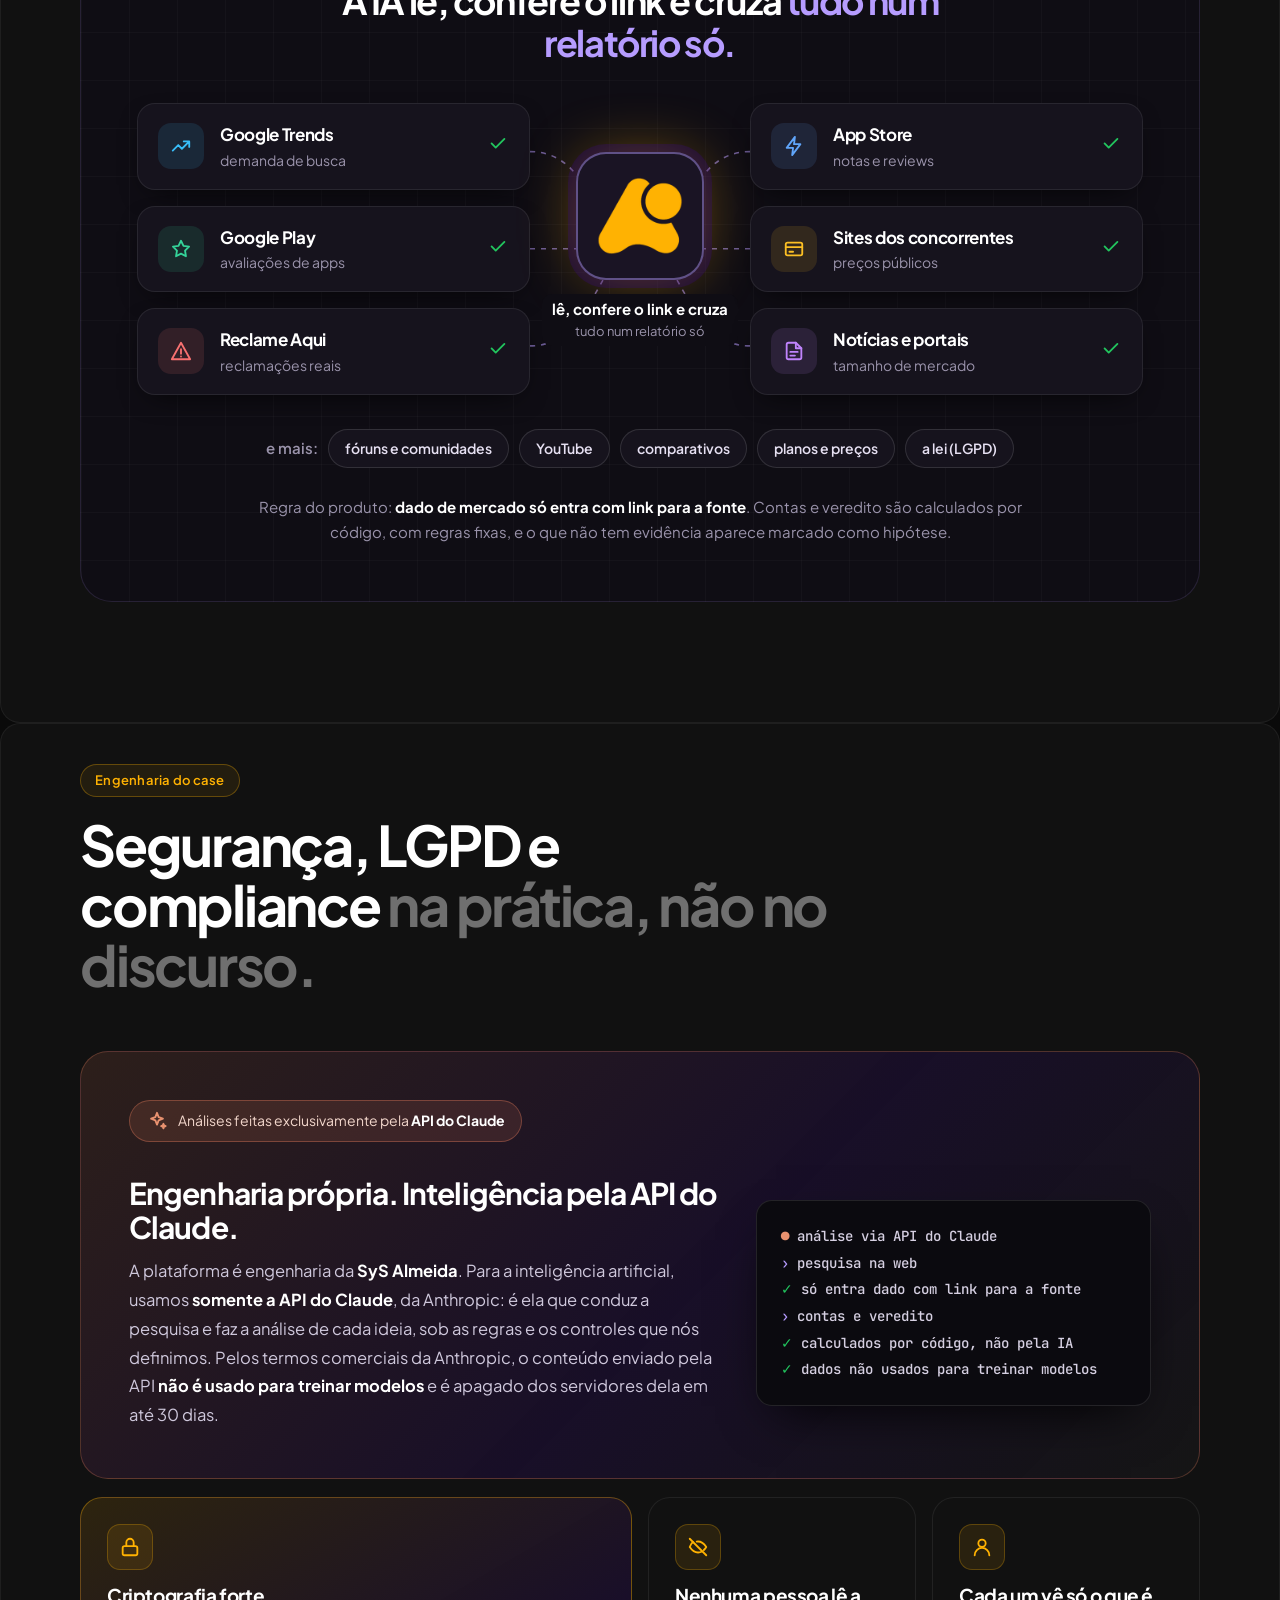
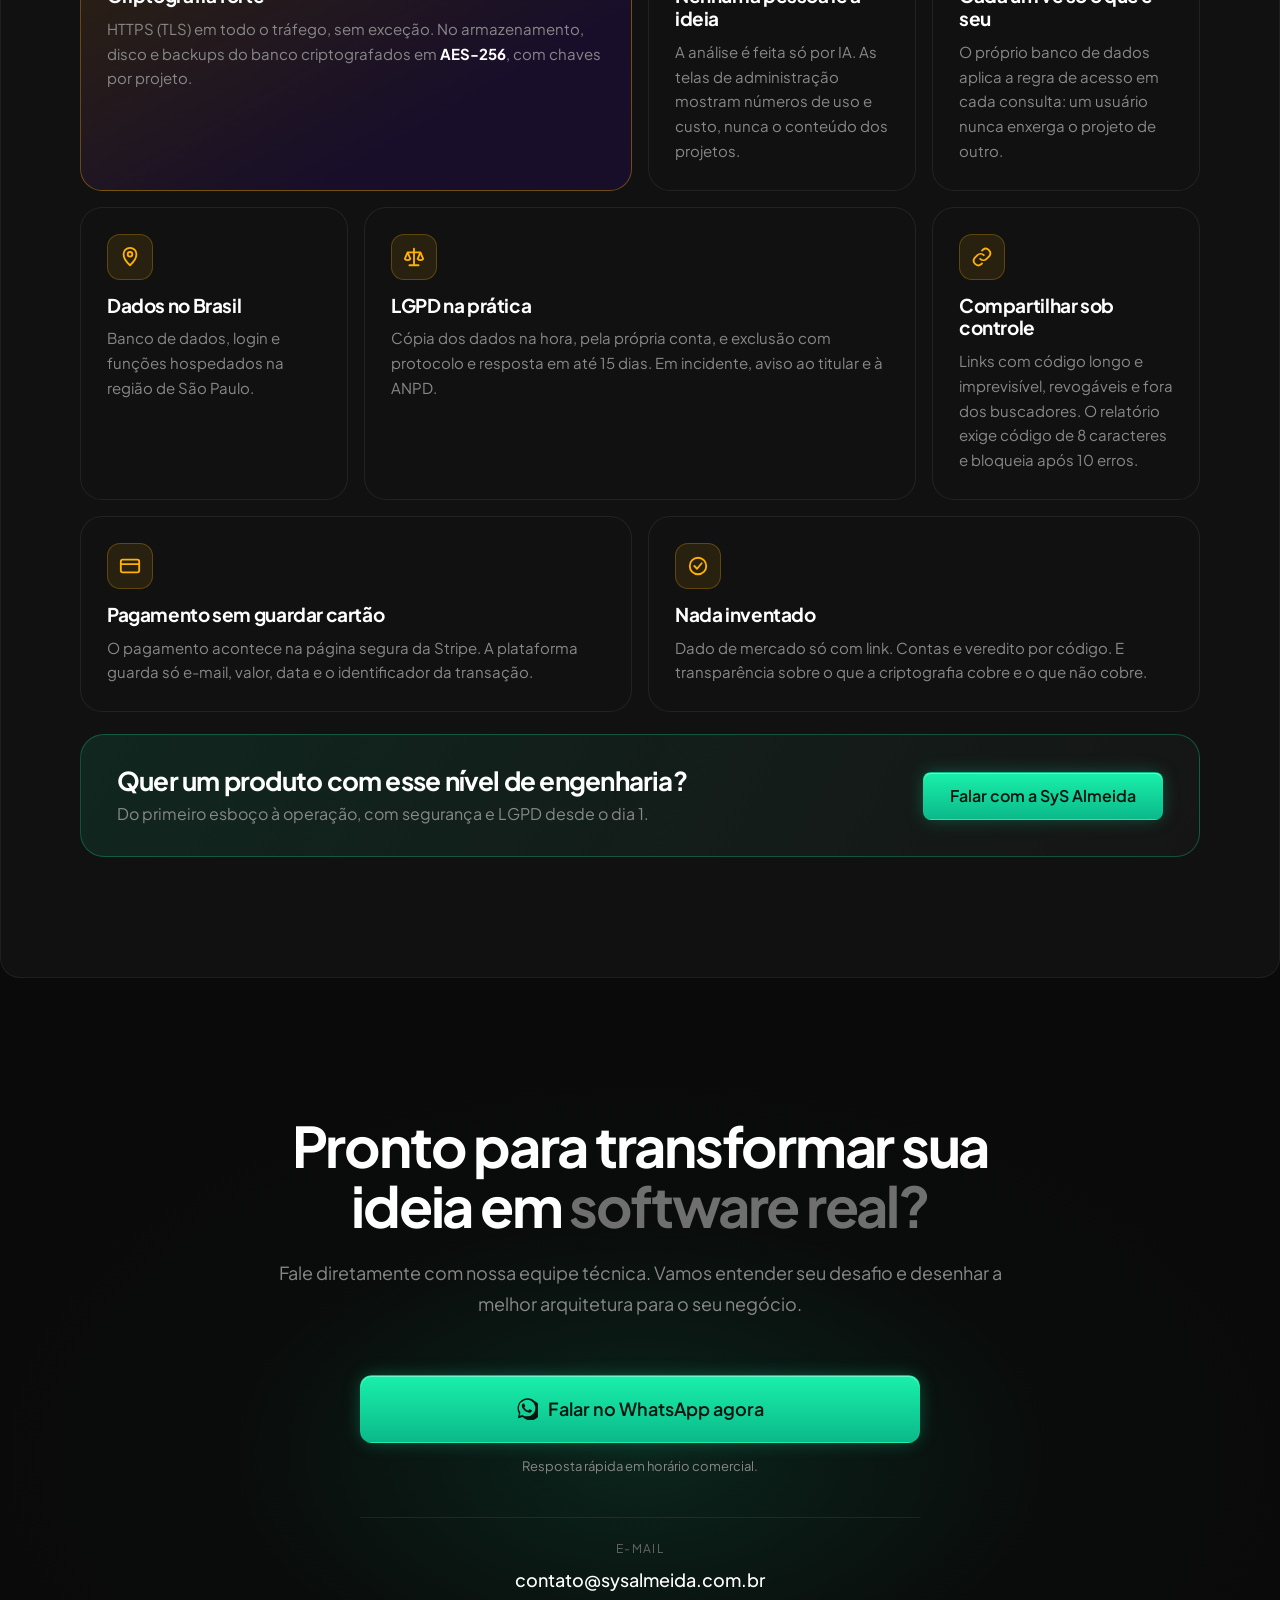
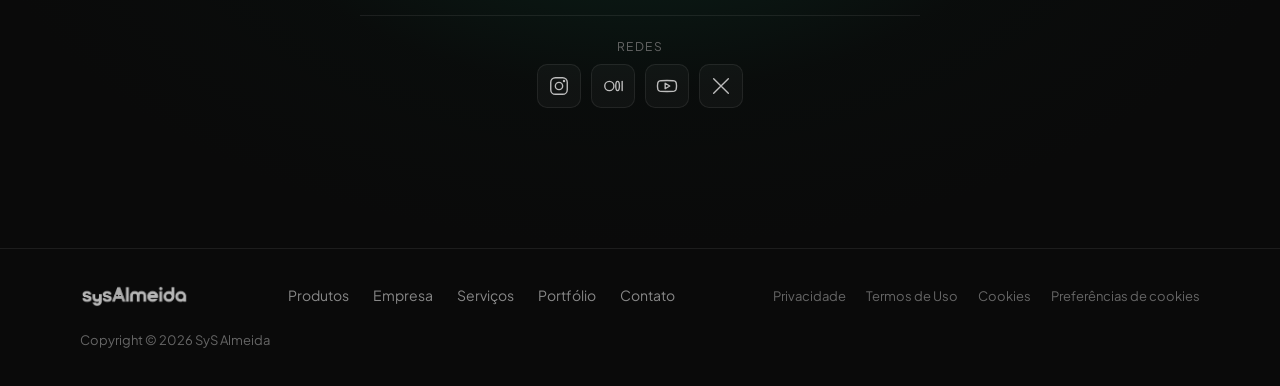
==== commit 30e571c3: "Contato: troca o número do WhatsApp para (65) 99949-7894 em todo o site e na proposta Co-Authored-By" ====
--- a/index.html
+++ b/index.html
@@ -30,7 +30,7 @@
         <a href="#portfolio">Portfólio</a>
         <a href="#contato">Contato</a>
       </nav>
-      <a href="https://wa.me/5565998007684?text=Ol%C3%A1!%20me%20chamo:%20" target="_blank" rel="noopener" class="btn btn--primary btn--sm">Iniciar Meu Projeto</a>
+      <a href="https://wa.me/5565999497894?text=Ol%C3%A1!%20me%20chamo:%20" target="_blank" rel="noopener" class="btn btn--primary btn--sm">Iniciar Meu Projeto</a>
     </div>
   </header>
 
@@ -51,7 +51,7 @@
           De aplicativos mobile a automações inteligentes com I.A. Transformamos complexidade em soluções escaláveis, seguras e de alta performance.
         </p>
         <div class="hero__actions reveal" style="--d:300ms">
-          <a href="https://wa.me/5565998007684?text=Ol%C3%A1!%20me%20chamo:%20" target="_blank" rel="noopener" class="btn btn--primary btn--lg">Solicitar Proposta</a>
+          <a href="https://wa.me/5565999497894?text=Ol%C3%A1!%20me%20chamo:%20" target="_blank" rel="noopener" class="btn btn--primary btn--lg">Solicitar Proposta</a>
           <a href="#portfolio" class="btn btn--outline btn--lg">
             Ver Casos de Sucesso
             <svg width="16" height="16" viewBox="0 0 24 24" fill="none" stroke="currentColor" stroke-width="2" stroke-linecap="round" stroke-linejoin="round"><path d="M5 12h14M13 6l6 6-6 6"/></svg>
@@ -483,7 +483,7 @@
 
         <div class="cs-cta reveal-s">
           <div><h3>Quer um produto com esse nível de engenharia?</h3><p>Do primeiro esboço à operação, com segurança e LGPD desde o dia 1.</p></div>
-          <a class="btn btn--primary btn--lg" href="https://wa.me/5565998007684?text=Ol%C3%A1!%20me%20chamo:%20" target="_blank" rel="noopener">Falar com a SyS Almeida</a>
+          <a class="btn btn--primary btn--lg" href="https://wa.me/5565999497894?text=Ol%C3%A1!%20me%20chamo:%20" target="_blank" rel="noopener">Falar com a SyS Almeida</a>
         </div>
       </div>
     </section>
@@ -499,7 +499,7 @@
 
         <div class="contact__grid">
           <div class="contact__quick reveal-s">
-            <a href="https://wa.me/5565998007684?text=Ol%C3%A1!%20me%20chamo:%20" class="btn btn--primary btn--xl" target="_blank" rel="noopener">
+            <a href="https://wa.me/5565999497894?text=Ol%C3%A1!%20me%20chamo:%20" class="btn btn--primary btn--xl" target="_blank" rel="noopener">
               <svg width="22" height="22" viewBox="0 0 24 24" fill="currentColor"><path d="M20.5 3.5A11 11 0 0 0 3.2 16.8L2 22l5.4-1.4A11 11 0 1 0 20.5 3.5zM12 20a9 9 0 0 1-4.6-1.3l-.3-.2-3.2.8.9-3.1-.2-.3A9 9 0 1 1 12 20zm5-6.7c-.3-.1-1.6-.8-1.9-.9s-.5-.1-.7.1-.8.9-.9 1.1-.3.2-.6.1a7.400 7.400 0 0 1-3.700-3.200c-.3-.5.3-.5.8-1.500.1-.2 0-.4 0-.5l-.9-2c-.2-.5-.4-.4-.7-.4h-.5a1 1 0 0 0-.7.3 3 3 0 0 0-.9 2.200 5.200 5.200 0 0 0 1.100 2.800 11.900 11.900 0 0 0 4.600 4c1.700.7 2.400.8 3.200.7a2.700 2.700 0 0 0 1.800-1.300 2.200 2.200 0 0 0 .2-1.300c-.1-.1-.3-.2-.6-.3z"/></svg>
               Falar no WhatsApp agora
             </a>
--- a/css/style.css
+++ b/css/style.css
@@ -108,7 +108,7 @@
   mask-image: radial-gradient(ellipse 70% 60% at 50% 25%, #000 20%, transparent 75%);
   -webkit-mask-image: radial-gradient(ellipse 70% 60% at 50% 25%, #000 20%, transparent 75%);
 }
-.hero__glow { position: absolute; pointer-events: none; z-index: -1; border-radius: 50%; filter: blur(90px); }
+.hero__glow { position: absolute; pointer-events: none; z-index: -1; border-radius: 50%; }
 .hero__glow--top {
   top: -180px; left: 50%; width: min(900px, 100vw); height: 520px; transform: translateX(-50%);
   background: radial-gradient(closest-side, rgba(16, 229, 160, .22), transparent);
@@ -309,7 +309,7 @@
 .stat span { color: var(--muted); font-size: 14px; }
 .about__visual { position: relative; aspect-ratio: 1; max-width: 520px; width: 100%; margin-inline: auto; }
 .about__visual canvas { position: absolute; inset: 0; width: 100%; height: 100%; }
-.about__glow { position: absolute; inset: 15%; border-radius: 50%; background: radial-gradient(closest-side, rgba(16, 229, 160, .22), transparent); filter: blur(40px); }
+.about__glow { position: absolute; inset: 15%; border-radius: 50%; background: radial-gradient(closest-side, rgba(16, 229, 160, .22), transparent);  }
 
 /* ---------- Bento ---------- */
 .bento { display: grid; grid-template-columns: repeat(6, 1fr); gap: 16px; }
@@ -384,7 +384,9 @@
 .contact { padding-bottom: 140px; overflow-x: clip; }
 .contact__glow { position: absolute; inset: 0; z-index: -1; pointer-events: none; background: radial-gradient(ellipse 70% 60% at 50% 55%, rgba(16, 229, 160, .12), rgba(5, 40, 30, .08) 45%, transparent 75%); }
 .contact__grid { display: block; max-width: 560px; margin: 10px auto 0; text-align: center; }
-.btn--xl { width: 100%; padding: 22px 28px; font-size: 18px; border-radius: 12px; animation: glowpulse 3s ease-in-out infinite; }
+.btn--xl { position: relative; width: 100%; padding: 22px 28px; font-size: 18px; border-radius: 12px; }
+.btn--xl::after { content: ""; position: absolute; inset: 0; border-radius: inherit; box-shadow: 0 0 40px 2px rgba(16, 229, 160, .45); opacity: 0; animation: glowfade 3s ease-in-out infinite; pointer-events: none; }
+@keyframes glowfade { 50% { opacity: 1; } }
 @keyframes glowpulse { 50% { box-shadow: 0 0 40px 2px rgba(16, 229, 160, .45), inset 0 1px 0 rgba(255, 255, 255, .35); } }
 .contact__info { list-style: none; padding: 0; margin: 40px 0 0; display: grid; gap: 22px; }
 .contact__info li { display: grid; justify-items: center; gap: 8px; padding-top: 22px; border-top: 1px solid var(--border); }
@@ -475,7 +477,7 @@
 }
 .pcard::before { /* brilho da cor do produto */
   content: ""; position: absolute; z-index: -1; right: -10%; bottom: -35%; width: 75%; height: 120%;
-  background: radial-gradient(closest-side, rgba(var(--c-rgb), .22), transparent 70%); filter: blur(40px); pointer-events: none;
+  background: radial-gradient(closest-side, rgba(var(--c-rgb), .2), transparent 75%); pointer-events: none;
 }
 .pcard::after { /* fio de cor no topo */
   content: ""; position: absolute; z-index: -1; left: 0; right: 0; top: 0; height: 2px;
@@ -714,3 +716,12 @@
   .header .btn--sm { padding: 9px 11px; font-size: 12.5px; }
   .burger { margin-right: 8px; width: 38px; height: 38px; }
 }
+
+/* ---------- Desempenho ---------- */
+/* No celular: sem flutuação contínua e sem reflexo animado (economiza bateria e deixa a rolagem lisa) */
+@media (max-width: 900px), (hover: none) {
+  .dev, .float, .metal { animation: none !important; }
+  .pcard:hover .dev, .cs:hover .dev--phone, .pcard:hover .dev--phone { transform: none; }
+  .header__inner, .badge, .float { backdrop-filter: none; -webkit-backdrop-filter: none; }
+  .header__inner { background: rgba(12,12,12,.92); }
+}
